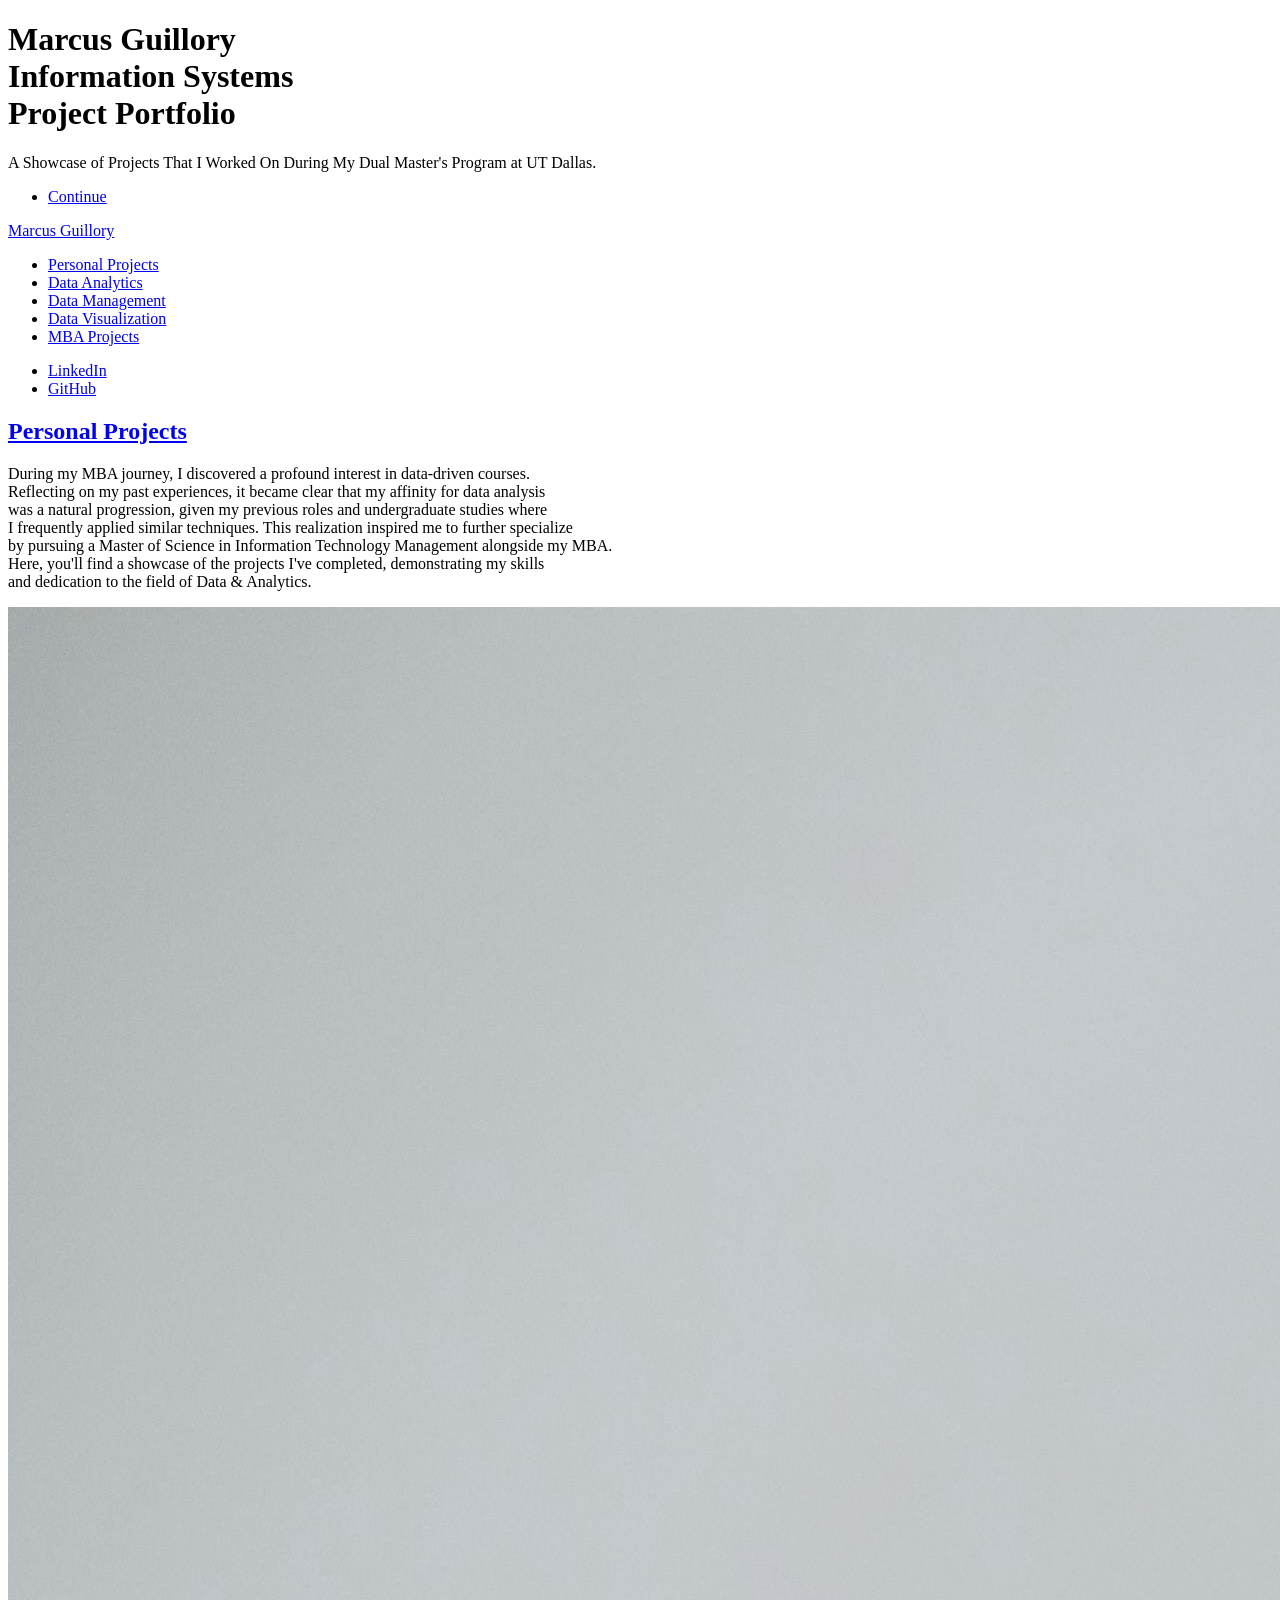
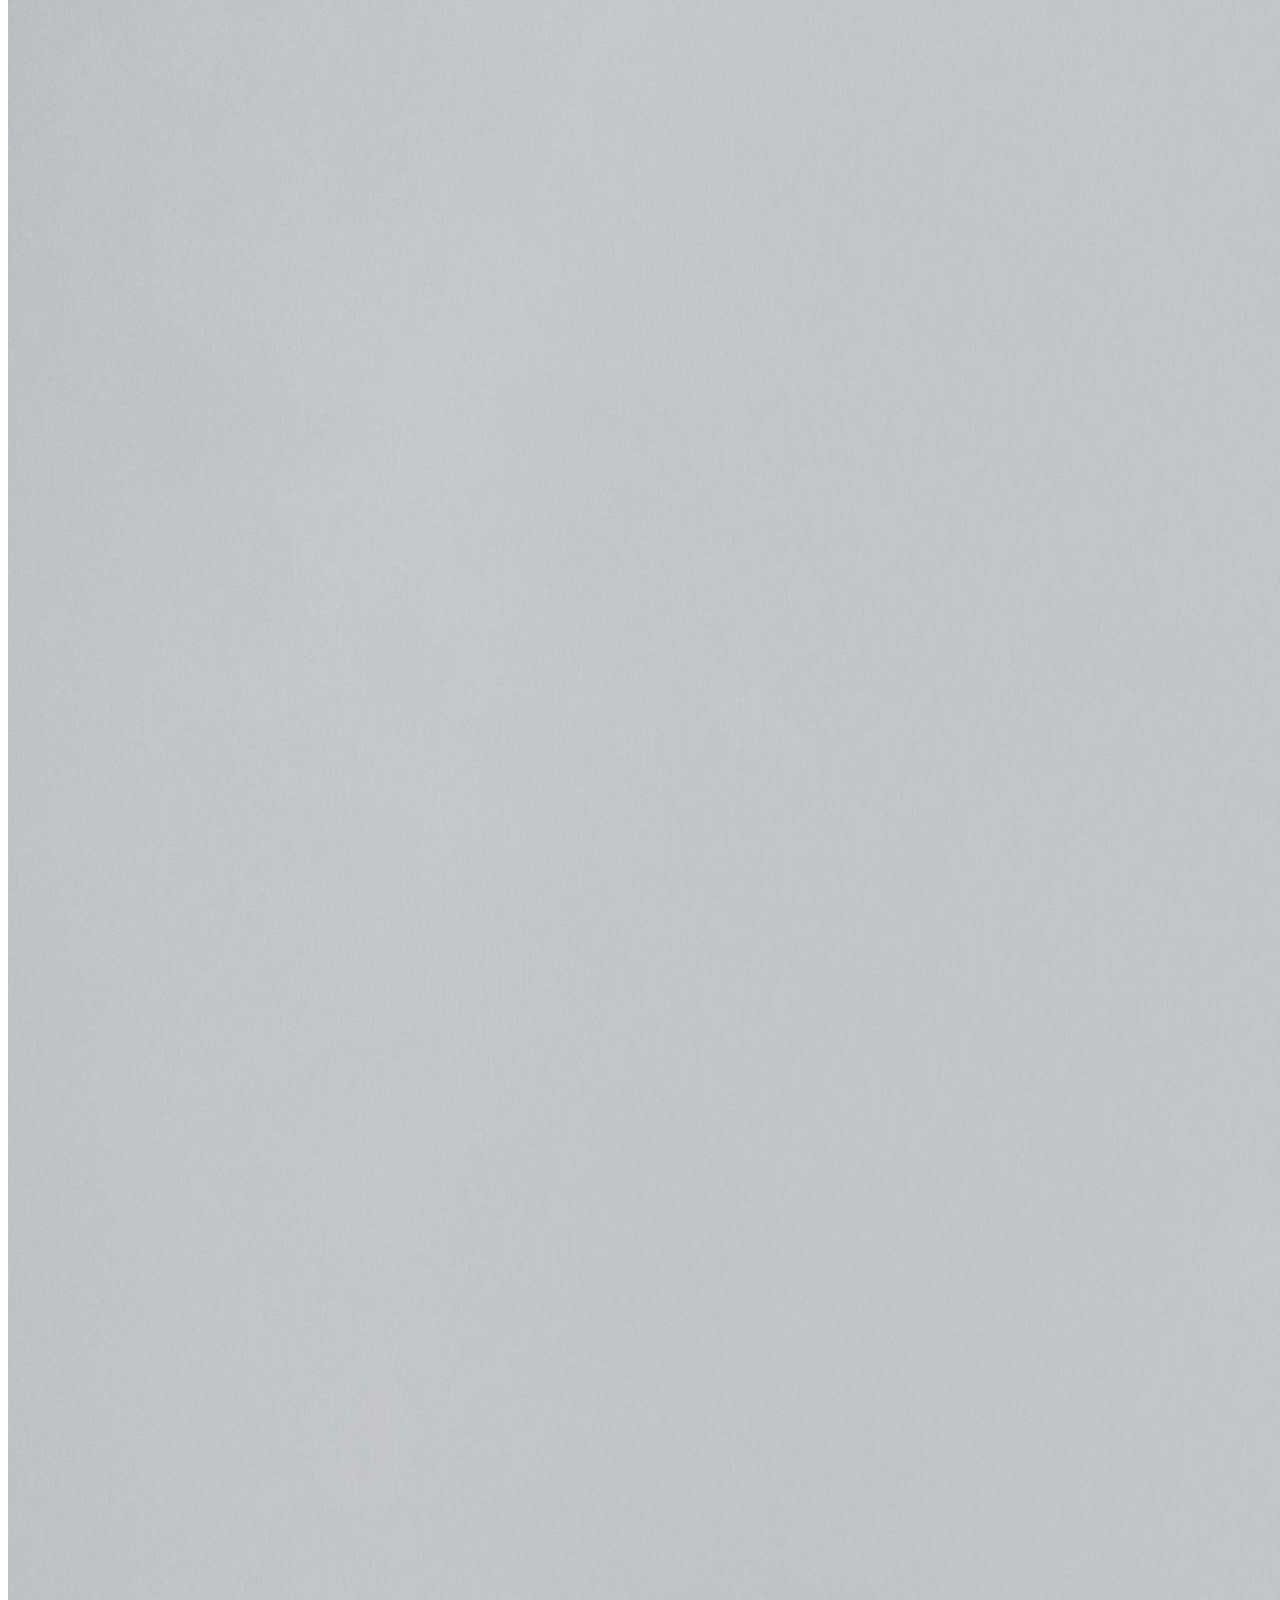
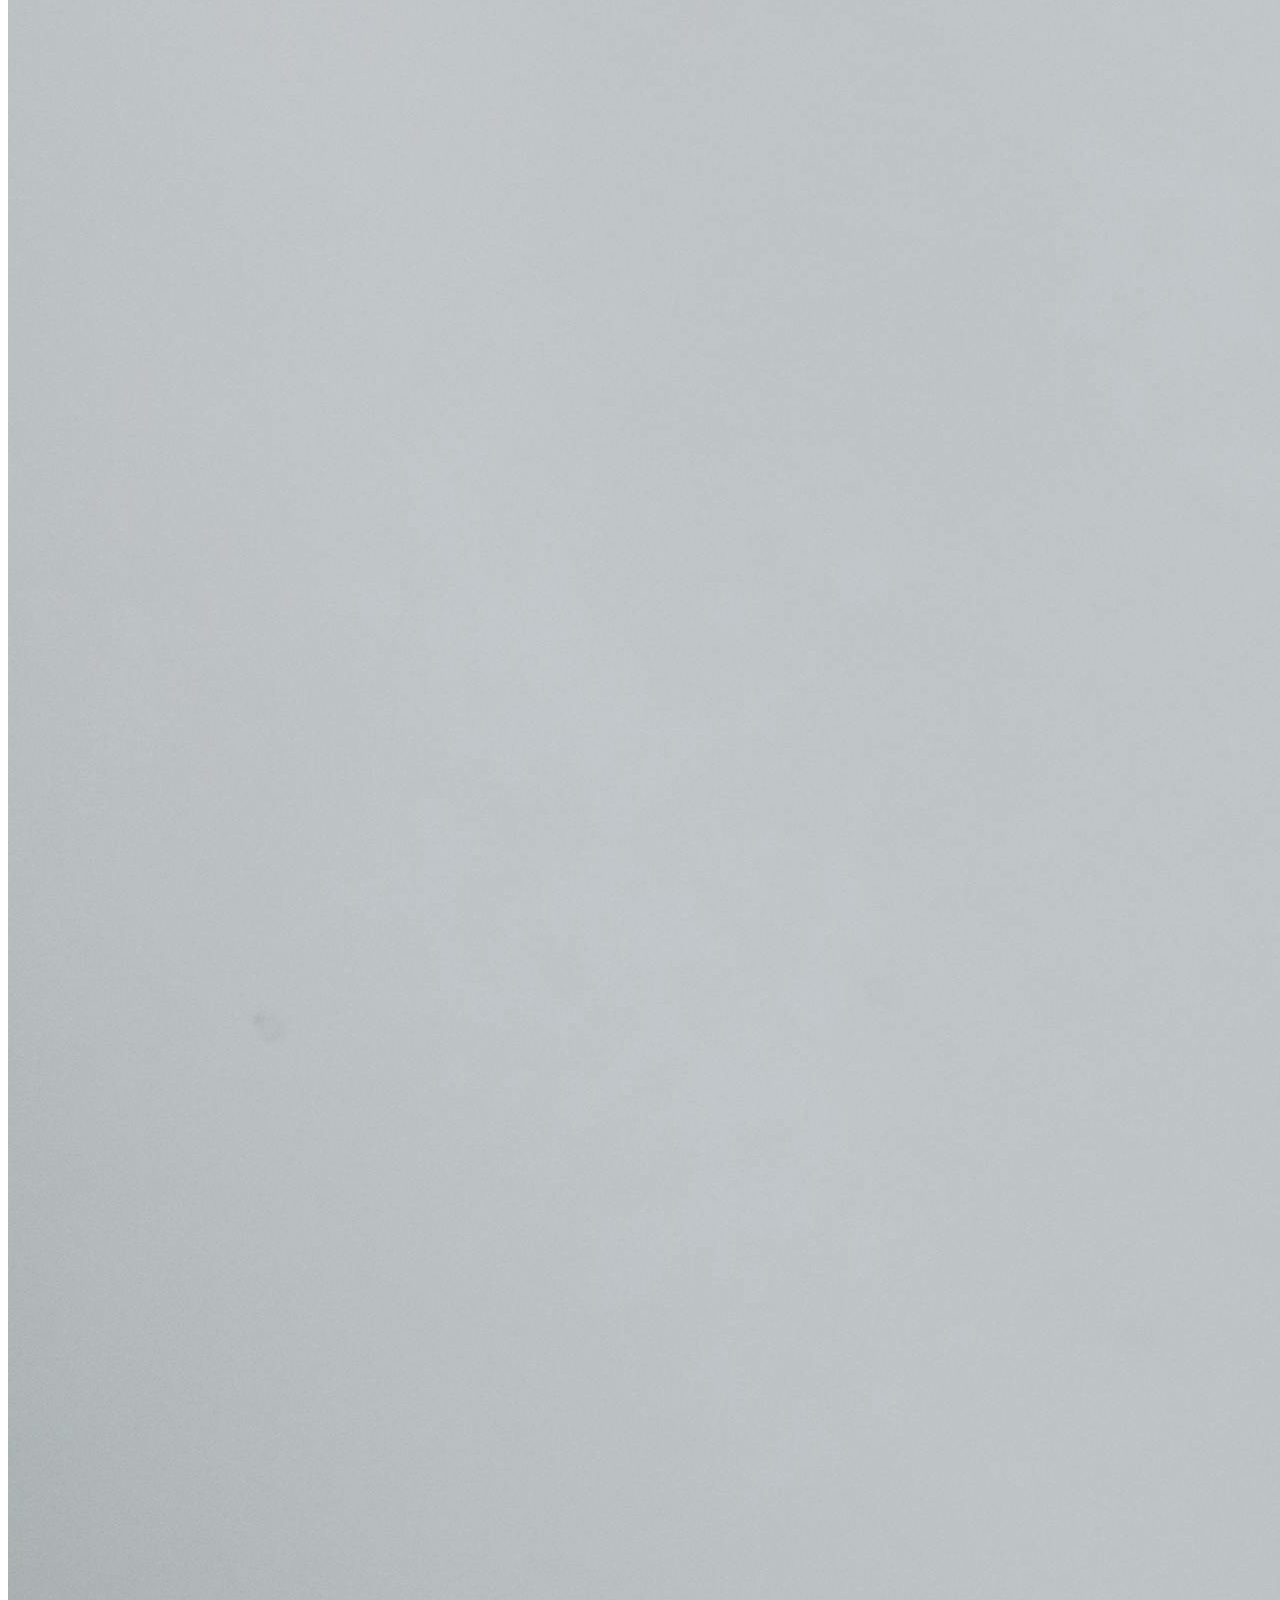
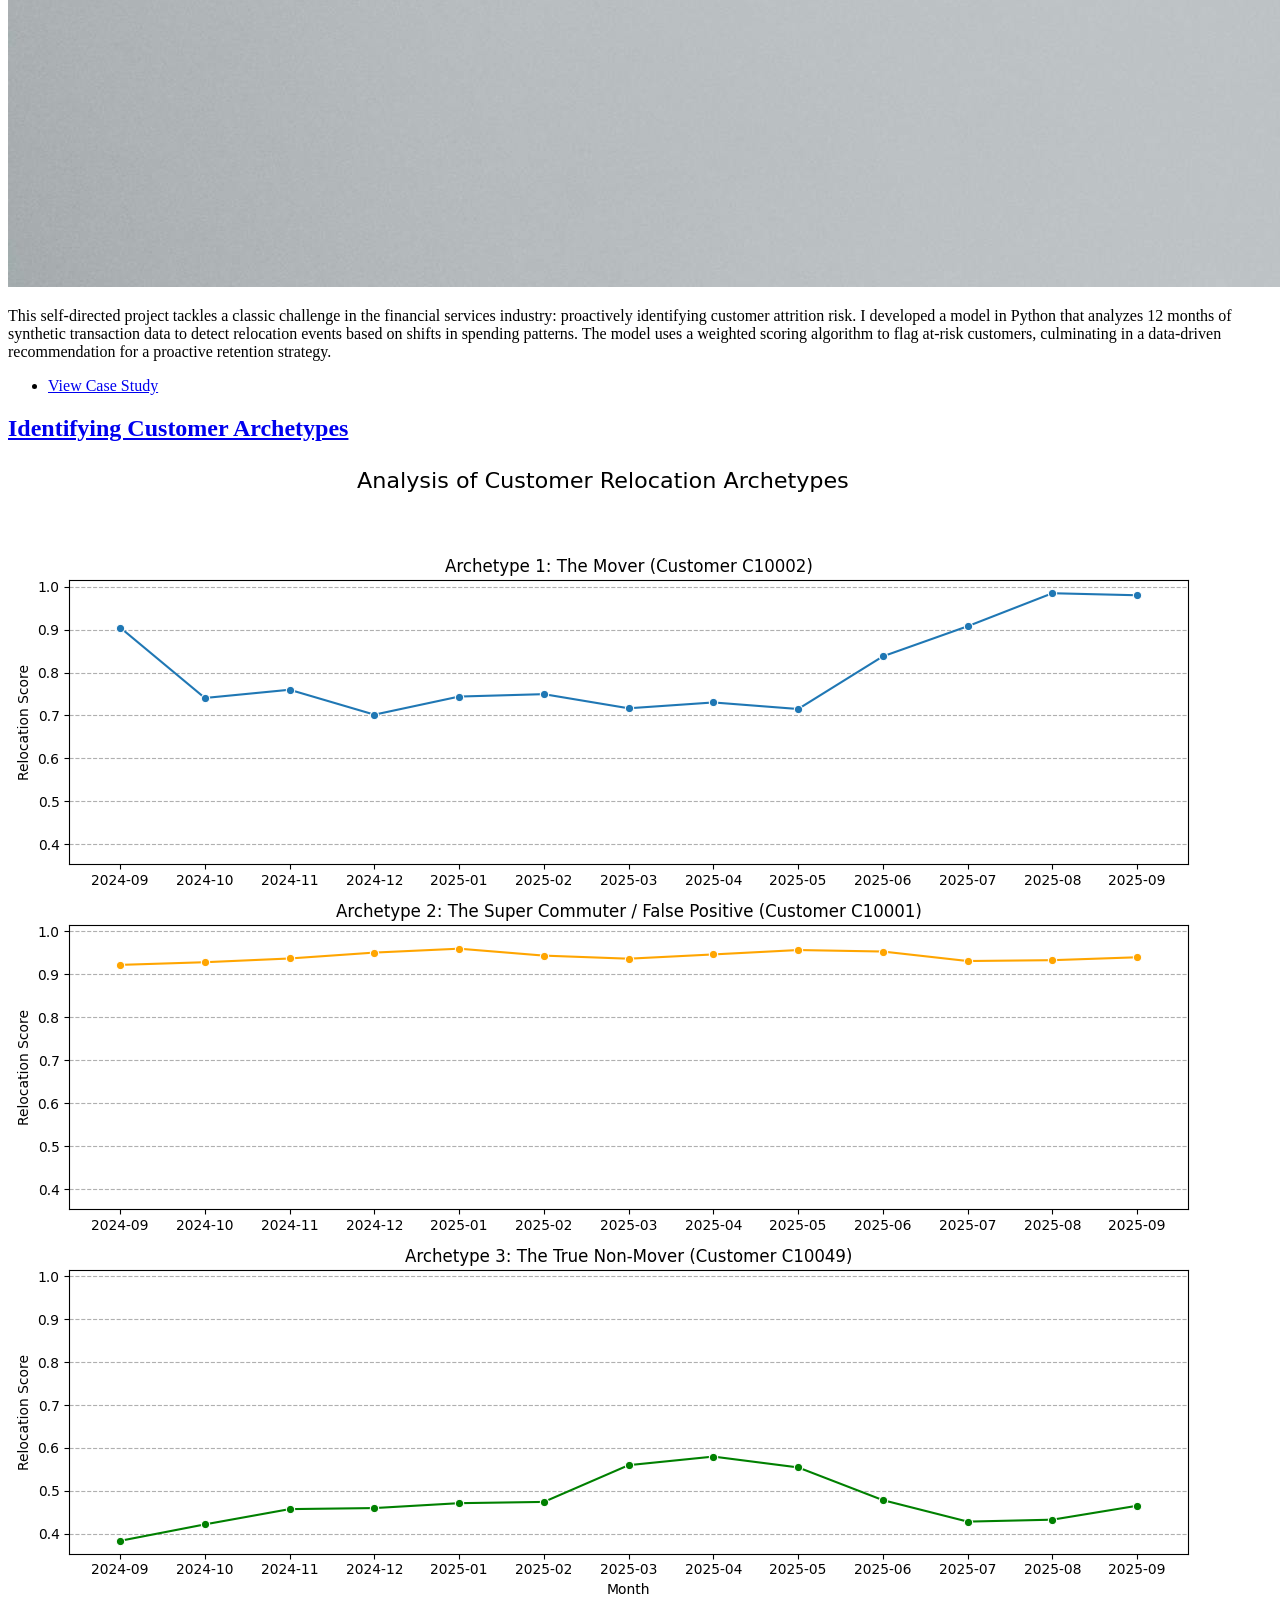
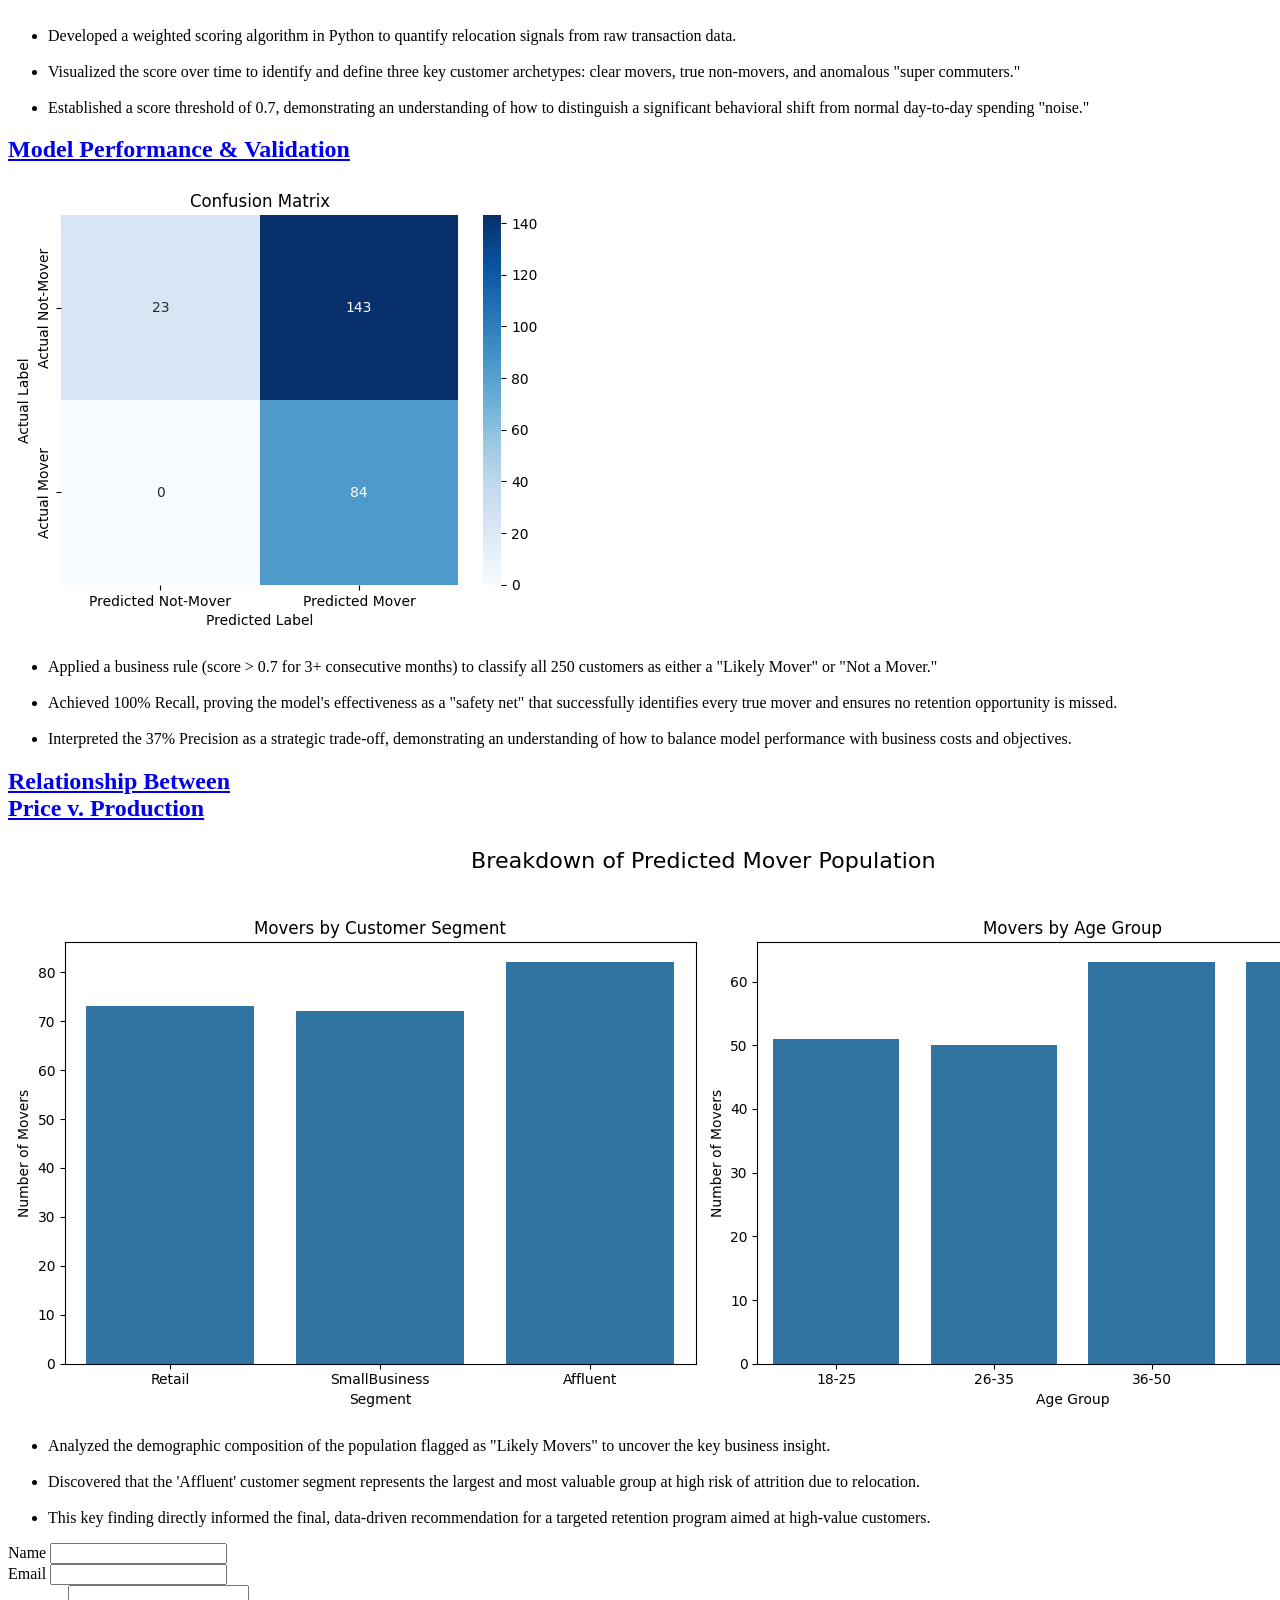
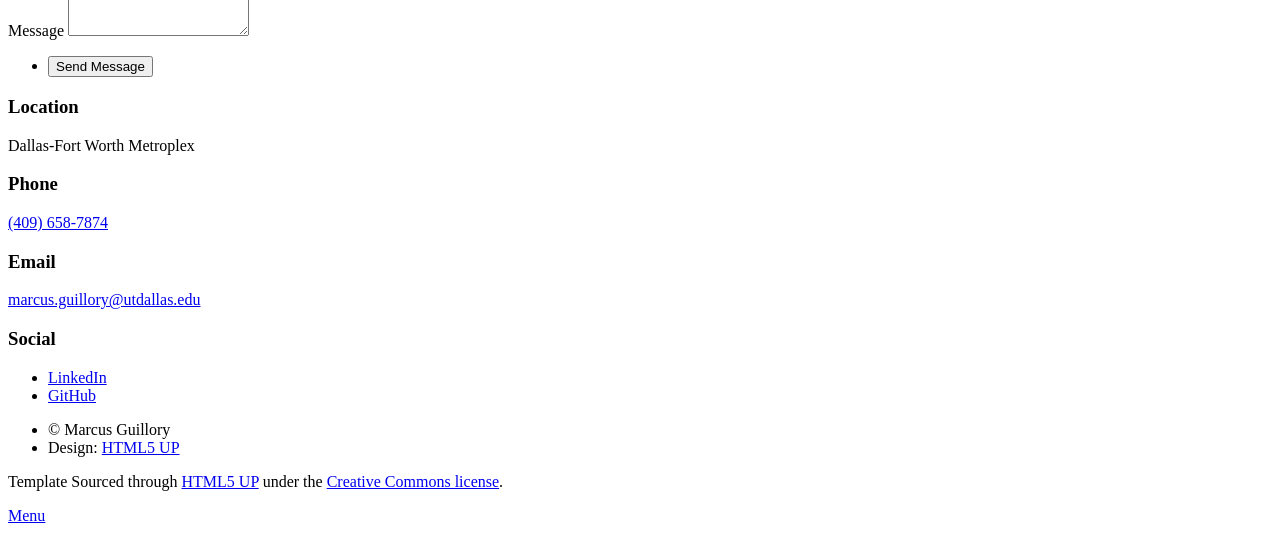
==== index.html @ b2db7e03 "Update index.html" ====
<!DOCTYPE HTML>
<!--
	Massively by HTML5 UP
	html5up.net | @ajlkn
	Free for personal and commercial use under the CCA 3.0 license (html5up.net/license)
-->
<html>
	<head>
		<title>Analytics Portfolio</title>
		<meta charset="utf-8" />
		<meta name="viewport" content="width=device-width, initial-scale=1, user-scalable=no" />
		<link rel="stylesheet" href="assets/css/main.css" />
		<noscript><link rel="stylesheet" href="assets/css/noscript.css" /></noscript>
	</head>
	<body class="is-preload">

		<!-- Wrapper -->
			<div id="wrapper" class="fade-in">

				<!-- Intro -->
					<div id="intro">
						<h1>Marcus Guillory<br />
						Information Systems<br />
						Project Portfolio</h1>
						<p>A Showcase of Projects That I Worked On During My Dual Master's Program at UT Dallas. <br/>
						<ul class="actions">
							<li><a href="#header" class="button icon solid solo fa-arrow-down scrolly">Continue</a></li>
						</ul>
					</div>

				<!-- Header -->
					<header id="header">
						<a href="index.html" class="logo">Marcus Guillory</a>
					</header>

				<!-- Nav -->
					<nav id="nav">
						<ul class="links">
							<li class="active"><a href="index.html">Personal Projects</a></li>
              				<li><a href="DataAnalytics.html">Data Analytics</a></li>
							<li><a href="DataManagement.html">Data Management</a></li>
							<li><a href="DataVisualization.html">Data Visualization</a></li>
							<li><a href="generic.html">MBA Projects</a></li>
							<!-- <li><a href="Resume.html">Resume</a></li> -->
						</ul>
						<ul class="icons">
							<li><a href="https://www.linkedin.com/in/marcusguillory/" class="icon brands fa-linkedin"><span class="label">LinkedIn</span></a></li>
							<li><a href="https://github.com/MarcusGuillory?tab=repositories" class="icon brands fa-github"><span class="label">GitHub</span></a></li>
						</ul>
					</nav>

				<!-- Main -->
					<div id="main">

						<!-- Featured Post -->
							<article class="post featured">
								<header class="major">
									<h2><a href="#">Personal Projects </a></h2>
									<p>During my MBA journey, I discovered a profound interest in data-driven courses. <br />
									Reflecting on my past experiences, it became clear that my affinity for data analysis <br />
									was a natural progression, given my previous roles and undergraduate studies where <br />
									I frequently applied similar techniques. This realization inspired me to further specialize <br />
									by pursuing a Master of Science in Information Technology Management alongside my MBA. <br />
									Here, you'll find a showcase of the projects I've completed, demonstrating my skills <br />
									and dedication to the field of Data & Analytics. </p>
									<!--<p>Proactive Customer Retention: Detecting Relocation & Attrition Risk via Transaction Analysis </p>-->
								</header>
								<a href="https://github.com/MarcusGuillory/PythonApparelProject" class="image main"><img src="images/Transaction.png" alt="" /></a>
								<p>This self-directed project tackles a classic challenge in the financial services industry: proactively identifying customer attrition risk. I developed a model in Python that analyzes 12 months of synthetic transaction data to detect relocation events based on shifts in spending patterns. The model uses a weighted scoring algorithm to flag at-risk customers, culminating in a data-driven recommendation for a proactive retention strategy. </p>
								<ul class="actions special">
									<li><a href="https://github.com/MarcusGuillory/PythonApparelProject" class="button large">View Case Study</a></li>
								</ul>
							</article>

						<!-- Posts -->
							<section class="posts">
								<article>
									<header>
										<h2><a href="#">Identifying Customer Archetypes</a></h2>
									</header>
									<a href="https://github.com/MarcusGuillory/PythonApparelProject" class="image fit"><img src="images/CustomerArchetypes.png" alt="" /></a>
									<ul>
										<li>Developed a weighted scoring algorithm in Python to quantify relocation signals from raw transaction data. </li>
										<br />
										<li>Visualized the score over time to identify and define three key customer archetypes: clear movers, true non-movers, and anomalous "super commuters." </li>
										<br />
										<li>Established a score threshold of 0.7, demonstrating an understanding of how to distinguish a significant behavioral shift from normal day-to-day spending "noise." </li>
									</ul>
									<!--
									<ul class="actions special">
										<li><a href="https://github.com/MarcusGuillory/PythonApparelProject" class="button">View Project</a></li>
									</ul>
									-->
								</article>
								<article>
									<header>
										<h2><a href="#">Model Performance & Validation</a></h2>
									</header>
									<a href="https://github.com/MarcusGuillory/PythonApparelProject" class="image fit"><img src="images/ConfusionMatrix.png" alt="" /></a>
									<ul>
										<li>Applied a business rule (score > 0.7 for 3+ consecutive months) to classify all 250 customers as either a "Likely Mover" or "Not a Mover."</li>
										<br />
										<li>Achieved 100% Recall, proving the model's effectiveness as a "safety net" that successfully identifies every true mover and ensures no retention opportunity is missed.</li>
										<br />
										<li>Interpreted the 37% Precision as a strategic trade-off, demonstrating an understanding of how to balance model performance with business costs and objectives.</li>
									</ul>
									<!--
									<ul class="actions special">
										<li><a href="https://github.com/MarcusGuillory/PythonApparelProject" class="button">View Project</a></li>
									</ul>
									-->
								</article>
								<article>
									<header>
										<h2><a href="#">Relationship Between<br />
										Price v. Production</a></h2>
									</header>
									<a href="https://github.com/MarcusGuillory/PythonApparelProject" class="image fit"><img src="images/SegmentAttrition.png" alt="" /></a>
									<ul>
										<li>Analyzed the demographic composition of the population flagged as "Likely Movers" to uncover the key business insight.</li>
										<br />
										<li>Discovered that the 'Affluent' customer segment represents the largest and most valuable group at high risk of attrition due to relocation.</li>
										<br />
										<li>This key finding directly informed the final, data-driven recommendation for a targeted retention program aimed at high-value customers.</li>
									</ul>
									<!--
									<ul class="actions special">
										<li><a href="https://github.com/MarcusGuillory/PythonApparelProject" class="button">View Project</a></li>
									</ul>
									-->
								</article>
								<!--<article> // Remove "<!--" to uncomment out article section
									<header>
										<h2><a href="#">Correlation Strength<br />
										of Daily Averages</a></h2>
									</header>
									<a href="https://github.com/MarcusGuillory/PythonApparelProject" class="image fit"><img src="images/ScatterPlot.png" alt="" /></a>
									<ul>
										<li>Analyzed Cost vs. Price Correlation: Used a scatter plot to explore potential correlations between average cost and average price per day.</li>
										<br />
										<li>Evaluated Purchasing Trends: Confirmed that item purchase data does not reveal a direct relationship between cost and price.</li>
									</ul>
									<!--
									<ul class="actions special">
										<li><a href="https://github.com/MarcusGuillory/PythonApparelProject" class="button">View Project</a></li>
									</ul>
									-->
								<!-- </article> // Remove "<!--" to uncomment out article section
								<article>
									<header>
										<h2><a href="#">Rating Frequency</a></h2>
									</header>
									<a href="https://github.com/MarcusGuillory/PythonApparelProject" class="image fit"><img src="images/Histogram.png" alt="" /></a>
									<ul>
										<li>Analyzed Rating Distribution: Presented the frequency distribution of 10,000 individual ratings.</li>
										<br />
										<li>Gauged Perceived Quality: Used the histogram to assess the overall customer perception of the apparel company.</li>
										<br />
										<li>Visualized Customer Feedback: Provided insight into how customers rate the company’s products based on aggregated data.</li>
									</ul>
									<!--
									<ul class="actions special">
										<li><a href="https://github.com/MarcusGuillory/PythonApparelProject" class="button">View Project</a></li>
									</ul>
									-->
								<!-- </article> // Remove "<!--" to uncomment out article section
								<article>
									<header>
										<h2><a href="#">Rating by<br />
										Product Type</a></h2>
									</header>
									<a href="https://github.com/MarcusGuillory/PythonApparelProject" class="image fit"><img src="images/BarChart.png" alt="" /></a>
									<ul>
										<li>Visualized Rating Distribution: Displayed the average rating for each of the 9 clothing categories.</li>
										<br />
										<li>Identified Extremes: Determined the product types with the highest and lowest average ratings.</li>
										<br />
										<li>Compared Product Performance: Enabled comparison of average ratings across different product names to assess overall customer satisfaction.</li>
									</ul>
									<!--
									<ul class="actions special">
										<li><a href="https://github.com/MarcusGuillory/PythonApparelProject" class="button">View Project</a></li>
									</ul>
									-->
								<!-- </article> // Remove "<!--" to uncomment out article section
							</section>

						<!-- Footer -->
							<footer></footer>

					</div>

				<!-- Footer -->
					<footer id="footer">
						<section>
							<form method="post" action="#">
								<div class="fields">
									<div class="field">
										<label for="name">Name</label>
										<input type="text" name="name" id="name" />
									</div>
									<div class="field">
										<label for="email">Email</label>
										<input type="text" name="email" id="email" />
									</div>
									<div class="field">
										<label for="message">Message</label>
										<textarea name="message" id="message" rows="3"></textarea>
									</div>
								</div>
								<ul class="actions">
									<li><input type="submit" value="Send Message" /></li>
								</ul>
							</form>
						</section>
						<section class="split contact">
							<section class="alt">
								<h3>Location</h3>
								<p>Dallas-Fort Worth Metroplex</p>
							</section>
							<section>
								<h3>Phone</h3>
								<p><a href="#">(409) 658-7874</a></p>
							</section>
							<section>
								<h3>Email</h3>
								<p><a href="#">marcus.guillory@utdallas.edu</a></p>
							</section>
							<section>
								<h3>Social</h3>
								<ul class="icons alt">
									<li><a href="https://www.linkedin.com/in/marcusguillory/" class="icon brands fa-linkedin"><span class="label">LinkedIn</span></a></li>
									<li><a href="https://github.com/MarcusGuillory?tab=repositories" class="icon brands fa-github"><span class="label">GitHub</span></a></li>
								</ul>
							</section>
						</section>
					</footer>

				<!-- Copyright -->
					<div id="copyright">
						<ul><li>&copy; Marcus Guillory</li><li>Design: <a href="https://html5up.net">HTML5 UP</a></li></ul>
						Template Sourced through <a href="https://html5up.net">HTML5 UP</a> under the <a href="https://html5up.net/license">Creative Commons license</a>.</p>

					</div>

			</div>

		<!-- Scripts -->
			<script src="assets/js/jquery.min.js"></script>
			<script src="assets/js/jquery.scrollex.min.js"></script>
			<script src="assets/js/jquery.scrolly.min.js"></script>
			<script src="assets/js/browser.min.js"></script>
			<script src="assets/js/breakpoints.min.js"></script>
			<script src="assets/js/util.js"></script>
			<script src="assets/js/main.js"></script>

	</body>
</html>
---- assets/css/main.css ----
@import url(fontawesome-all.min.css);
@import url("https://fonts.googleapis.com/css?family=Merriweather:300,700,300italic,700italic|Source+Sans+Pro:900");

/*
	Massively by HTML5 UP
	html5up.net | @ajlkn
	Free for personal and commercial use under the CCA 3.0 license (html5up.net/license)
*/

html, body, div, span, applet, object,
iframe, h1, h2, h3, h4, h5, h6, p, blockquote,
pre, a, abbr, acronym, address, big, cite,
code, del, dfn, em, img, ins, kbd, q, s, samp,
small, strike, strong, sub, sup, tt, var, b,
u, i, center, dl, dt, dd, ol, ul, li, fieldset,
form, label, legend, table, caption, tbody,
tfoot, thead, tr, th, td, article, aside,
canvas, details, embed, figure, figcaption,
footer, header, hgroup, menu, nav, output, ruby,
section, summary, time, mark, audio, video {
	margin: 0;
	padding: 0;
	border: 0;
	font-size: 100%;
	font: inherit;
	vertical-align: baseline;}

article, aside, details, figcaption, figure,
footer, header, hgroup, menu, nav, section {
	display: block;}

body {
	line-height: 1;
}

ol, ul {
	list-style: none;
}

blockquote, q {
	quotes: none;
}

	blockquote:before, blockquote:after, q:before, q:after {
		content: '';
		content: none;
	}

table {
	border-collapse: collapse;
	border-spacing: 0;
}

body {
	-webkit-text-size-adjust: none;
}

mark {
	background-color: transparent;
	color: inherit;
}

input::-moz-focus-inner {
	border: 0;
	padding: 0;
}

input, select, textarea {
	-moz-appearance: none;
	-webkit-appearance: none;
	-ms-appearance: none;
	appearance: none;
}

/* Basic */

	@-ms-viewport {
		width: device-width;
	}

	body {
		-ms-overflow-style: scrollbar;
	}

	@media screen and (max-width: 480px) {

		html, body {
			min-width: 320px;
		}

	}

	html {
		box-sizing: border-box;
	}

	*, *:before, *:after {
		box-sizing: inherit;
	}

	body {
		background-color: #1e252d;
	}

		body.is-preload *, body.is-preload *:before, body.is-preload *:after {
			-moz-animation: none !important;
			-webkit-animation: none !important;
			-ms-animation: none !important;
			animation: none !important;
			-moz-transition: none !important;
			-webkit-transition: none !important;
			-ms-transition: none !important;
			transition: none !important;
		}

/* Type */

	html {
		font-size: 16pt;
	}

		@media screen and (max-width: 1680px) {

			html {
				font-size: 12pt;
			}

		}

		@media screen and (max-width: 1280px) {

			html {
				font-size: 11pt;
			}

		}

		@media screen and (max-width: 360px) {

			html {
				font-size: 10pt;
			}

		}

	body {
		color: #212931;
	}

	body, input, select, textarea {
		font-family: "Merriweather", Georgia, serif;
		font-weight: 300;
		font-size: 1rem;
		line-height: 2.375;
	}

	a {
		-moz-transition: color 0.2s ease-in-out, background-color 0.2s ease-in-out, border-color 0.2s ease-in-out, box-shadow 0.2s ease-in-out;
		-webkit-transition: color 0.2s ease-in-out, background-color 0.2s ease-in-out, border-color 0.2s ease-in-out, box-shadow 0.2s ease-in-out;
		-ms-transition: color 0.2s ease-in-out, background-color 0.2s ease-in-out, border-color 0.2s ease-in-out, box-shadow 0.2s ease-in-out;
		transition: color 0.2s ease-in-out, background-color 0.2s ease-in-out, border-color 0.2s ease-in-out, box-shadow 0.2s ease-in-out;
		border-bottom: dotted 1px;
		text-decoration: none;
	}

		a:hover {
			border-bottom-color: transparent;
		}

	strong, b {
		font-weight: 600;
	}

	em, i {
		font-style: italic;
	}

	p {
		text-align: justify;
		margin: 0 0 2rem 0;
	}

	h1, h2, h3, h4, h5, h6 {
		font-family: "Source Sans Pro", Helvetica, sans-serif;
		font-weight: 900;
		line-height: 1.5;
		letter-spacing: 0.075em;
		text-transform: uppercase;
		margin: 0 0 1rem 0;
	}

		h1 a, h2 a, h3 a, h4 a, h5 a, h6 a {
			border-bottom: 0;
			color: inherit;
			text-decoration: none;
		}

	h1 {
		font-size: 4rem;
		line-height: 1.1;
		margin: 0 0 2rem 0;
	}

	h2 {
		font-size: 1.75rem;
		line-height: 1.3;
		margin: 0 0 1.5rem 0;
	}

	h3 {
		font-size: 1.25rem;
		margin: 0 0 1.5rem 0;
	}

	h4 {
		font-size: 1rem;
	}

	h5 {
		font-size: 0.9rem;
	}

	h6 {
		font-size: 0.8rem;
	}

	sub {
		font-size: 0.8rem;
		position: relative;
		top: 0.5rem;
	}

	sup {
		font-size: 0.8rem;
		position: relative;
		top: -0.5rem;
	}

	blockquote {
		border-left: solid 4px;
		font-style: italic;
		margin: 0 0 2rem 0;
		padding: 0.5rem 0 0.5rem 2rem;
	}

	code {
		border: solid 2px;
		font-family: "Courier New", monospace;
		font-size: 0.9rem;
		margin: 0 0.25rem;
		padding: 0.25rem 0.65rem;
	}

	pre {
		-webkit-overflow-scrolling: touch;
		font-family: "Courier New", monospace;
		font-size: 0.9rem;
		margin: 0 0 2rem 0;
	}

		pre code {
			display: block;
			line-height: 1.75;
			padding: 1rem 1.5rem;
			overflow-x: auto;
		}

	hr {
		border: 0;
		border-bottom: solid 2px;
		margin: 3rem 0;
	}

		hr.major {
			margin: 5rem 0;
		}

	.align-left {
		text-align: left;
	}

	.align-center {
		text-align: center;
	}

	.align-right {
		text-align: right;
	}

	input, select, textarea {
		color: #212931;
	}

	a {
		color: #212931;
		border-bottom-color: rgba(33, 41, 49, 0.5);
	}

		a:hover {
			border-bottom-color: transparent;
			color: #18bfef !important;
		}

	strong, b {
		color: #212931;
	}

	h1, h2, h3, h4, h5, h6 {
		color: #212931;
	}

	blockquote {
		border-left-color: #eeeeee;
	}

	code {
		background: rgba(220, 220, 220, 0.25);
		border-color: #eeeeee;
	}

	hr {
		border-bottom-color: #eeeeee;
	}

/* Row */

	.row {
		display: flex;
		flex-wrap: wrap;
		box-sizing: border-box;
		align-items: stretch;
	}

		.row > * {
			box-sizing: border-box;
		}

		.row.gtr-uniform > * > :last-child {
			margin-bottom: 0;
		}

		.row.aln-left {
			justify-content: flex-start;
		}

		.row.aln-center {
			justify-content: center;
		}

		.row.aln-right {
			justify-content: flex-end;
		}

		.row.aln-top {
			align-items: flex-start;
		}

		.row.aln-middle {
			align-items: center;
		}

		.row.aln-bottom {
			align-items: flex-end;
		}

		.row > .imp {
			order: -1;
		}

		.row > .col-1 {
			width: 8.33333%;
		}

		.row > .off-1 {
			margin-left: 8.33333%;
		}

		.row > .col-2 {
			width: 16.66667%;
		}

		.row > .off-2 {
			margin-left: 16.66667%;
		}

		.row > .col-3 {
			width: 25%;
		}

		.row > .off-3 {
			margin-left: 25%;
		}

		.row > .col-4 {
			width: 33.33333%;
		}

		.row > .off-4 {
			margin-left: 33.33333%;
		}

		.row > .col-5 {
			width: 41.66667%;
		}

		.row > .off-5 {
			margin-left: 41.66667%;
		}

		.row > .col-6 {
			width: 50%;
		}

		.row > .off-6 {
			margin-left: 50%;
		}

		.row > .col-7 {
			width: 58.33333%;
		}

		.row > .off-7 {
			margin-left: 58.33333%;
		}

		.row > .col-8 {
			width: 66.66667%;
		}

		.row > .off-8 {
			margin-left: 66.66667%;
		}

		.row > .col-9 {
			width: 75%;
		}

		.row > .off-9 {
			margin-left: 75%;
		}

		.row > .col-10 {
			width: 83.33333%;
		}

		.row > .off-10 {
			margin-left: 83.33333%;
		}

		.row > .col-11 {
			width: 91.66667%;
		}

		.row > .off-11 {
			margin-left: 91.66667%;
		}

		.row > .col-12 {
			width: 100%;
		}

		.row > .off-12 {
			margin-left: 100%;
		}

		.row.gtr-0 {
			margin-top: 0;
			margin-left: 0rem;
		}

			.row.gtr-0 > * {
				padding: 0 0 0 0rem;
			}

			.row.gtr-0.gtr-uniform {
				margin-top: 0rem;
			}

				.row.gtr-0.gtr-uniform > * {
					padding-top: 0rem;
				}

		.row.gtr-25 {
			margin-top: 0;
			margin-left: -0.375rem;
		}

			.row.gtr-25 > * {
				padding: 0 0 0 0.375rem;
			}

			.row.gtr-25.gtr-uniform {
				margin-top: -0.375rem;
			}

				.row.gtr-25.gtr-uniform > * {
					padding-top: 0.375rem;
				}

		.row.gtr-50 {
			margin-top: 0;
			margin-left: -0.75rem;
		}

			.row.gtr-50 > * {
				padding: 0 0 0 0.75rem;
			}

			.row.gtr-50.gtr-uniform {
				margin-top: -0.75rem;
			}

				.row.gtr-50.gtr-uniform > * {
					padding-top: 0.75rem;
				}

		.row {
			margin-top: 0;
			margin-left: -1.5rem;
		}

			.row > * {
				padding: 0 0 0 1.5rem;
			}

			.row.gtr-uniform {
				margin-top: -1.5rem;
			}

				.row.gtr-uniform > * {
					padding-top: 1.5rem;
				}

		.row.gtr-150 {
			margin-top: 0;
			margin-left: -2.25rem;
		}

			.row.gtr-150 > * {
				padding: 0 0 0 2.25rem;
			}

			.row.gtr-150.gtr-uniform {
				margin-top: -2.25rem;
			}

				.row.gtr-150.gtr-uniform > * {
					padding-top: 2.25rem;
				}

		.row.gtr-200 {
			margin-top: 0;
			margin-left: -3rem;
		}

			.row.gtr-200 > * {
				padding: 0 0 0 3rem;
			}

			.row.gtr-200.gtr-uniform {
				margin-top: -3rem;
			}

				.row.gtr-200.gtr-uniform > * {
					padding-top: 3rem;
				}

		@media screen and (max-width: 1680px) {

			.row {
				display: flex;
				flex-wrap: wrap;
				box-sizing: border-box;
				align-items: stretch;
			}

				.row > * {
					box-sizing: border-box;
				}

				.row.gtr-uniform > * > :last-child {
					margin-bottom: 0;
				}

				.row.aln-left {
					justify-content: flex-start;
				}

				.row.aln-center {
					justify-content: center;
				}

				.row.aln-right {
					justify-content: flex-end;
				}

				.row.aln-top {
					align-items: flex-start;
				}

				.row.aln-middle {
					align-items: center;
				}

				.row.aln-bottom {
					align-items: flex-end;
				}

				.row > .imp-xlarge {
					order: -1;
				}

				.row > .col-1-xlarge {
					width: 8.33333%;
				}

				.row > .off-1-xlarge {
					margin-left: 8.33333%;
				}

				.row > .col-2-xlarge {
					width: 16.66667%;
				}

				.row > .off-2-xlarge {
					margin-left: 16.66667%;
				}

				.row > .col-3-xlarge {
					width: 25%;
				}

				.row > .off-3-xlarge {
					margin-left: 25%;
				}

				.row > .col-4-xlarge {
					width: 33.33333%;
				}

				.row > .off-4-xlarge {
					margin-left: 33.33333%;
				}

				.row > .col-5-xlarge {
					width: 41.66667%;
				}

				.row > .off-5-xlarge {
					margin-left: 41.66667%;
				}

				.row > .col-6-xlarge {
					width: 50%;
				}

				.row > .off-6-xlarge {
					margin-left: 50%;
				}

				.row > .col-7-xlarge {
					width: 58.33333%;
				}

				.row > .off-7-xlarge {
					margin-left: 58.33333%;
				}

				.row > .col-8-xlarge {
					width: 66.66667%;
				}

				.row > .off-8-xlarge {
					margin-left: 66.66667%;
				}

				.row > .col-9-xlarge {
					width: 75%;
				}

				.row > .off-9-xlarge {
					margin-left: 75%;
				}

				.row > .col-10-xlarge {
					width: 83.33333%;
				}

				.row > .off-10-xlarge {
					margin-left: 83.33333%;
				}

				.row > .col-11-xlarge {
					width: 91.66667%;
				}

				.row > .off-11-xlarge {
					margin-left: 91.66667%;
				}

				.row > .col-12-xlarge {
					width: 100%;
				}

				.row > .off-12-xlarge {
					margin-left: 100%;
				}

				.row.gtr-0 {
					margin-top: 0;
					margin-left: 0rem;
				}

					.row.gtr-0 > * {
						padding: 0 0 0 0rem;
					}

					.row.gtr-0.gtr-uniform {
						margin-top: 0rem;
					}

						.row.gtr-0.gtr-uniform > * {
							padding-top: 0rem;
						}

				.row.gtr-25 {
					margin-top: 0;
					margin-left: -0.375rem;
				}

					.row.gtr-25 > * {
						padding: 0 0 0 0.375rem;
					}

					.row.gtr-25.gtr-uniform {
						margin-top: -0.375rem;
					}

						.row.gtr-25.gtr-uniform > * {
							padding-top: 0.375rem;
						}

				.row.gtr-50 {
					margin-top: 0;
					margin-left: -0.75rem;
				}

					.row.gtr-50 > * {
						padding: 0 0 0 0.75rem;
					}

					.row.gtr-50.gtr-uniform {
						margin-top: -0.75rem;
					}

						.row.gtr-50.gtr-uniform > * {
							padding-top: 0.75rem;
						}

				.row {
					margin-top: 0;
					margin-left: -1.5rem;
				}

					.row > * {
						padding: 0 0 0 1.5rem;
					}

					.row.gtr-uniform {
						margin-top: -1.5rem;
					}

						.row.gtr-uniform > * {
							padding-top: 1.5rem;
						}

				.row.gtr-150 {
					margin-top: 0;
					margin-left: -2.25rem;
				}

					.row.gtr-150 > * {
						padding: 0 0 0 2.25rem;
					}

					.row.gtr-150.gtr-uniform {
						margin-top: -2.25rem;
					}

						.row.gtr-150.gtr-uniform > * {
							padding-top: 2.25rem;
						}

				.row.gtr-200 {
					margin-top: 0;
					margin-left: -3rem;
				}

					.row.gtr-200 > * {
						padding: 0 0 0 3rem;
					}

					.row.gtr-200.gtr-uniform {
						margin-top: -3rem;
					}

						.row.gtr-200.gtr-uniform > * {
							padding-top: 3rem;
						}

		}

		@media screen and (max-width: 1280px) {

			.row {
				display: flex;
				flex-wrap: wrap;
				box-sizing: border-box;
				align-items: stretch;
			}

				.row > * {
					box-sizing: border-box;
				}

				.row.gtr-uniform > * > :last-child {
					margin-bottom: 0;
				}

				.row.aln-left {
					justify-content: flex-start;
				}

				.row.aln-center {
					justify-content: center;
				}

				.row.aln-right {
					justify-content: flex-end;
				}

				.row.aln-top {
					align-items: flex-start;
				}

				.row.aln-middle {
					align-items: center;
				}

				.row.aln-bottom {
					align-items: flex-end;
				}

				.row > .imp-large {
					order: -1;
				}

				.row > .col-1-large {
					width: 8.33333%;
				}

				.row > .off-1-large {
					margin-left: 8.33333%;
				}

				.row > .col-2-large {
					width: 16.66667%;
				}

				.row > .off-2-large {
					margin-left: 16.66667%;
				}

				.row > .col-3-large {
					width: 25%;
				}

				.row > .off-3-large {
					margin-left: 25%;
				}

				.row > .col-4-large {
					width: 33.33333%;
				}

				.row > .off-4-large {
					margin-left: 33.33333%;
				}

				.row > .col-5-large {
					width: 41.66667%;
				}

				.row > .off-5-large {
					margin-left: 41.66667%;
				}

				.row > .col-6-large {
					width: 50%;
				}

				.row > .off-6-large {
					margin-left: 50%;
				}

				.row > .col-7-large {
					width: 58.33333%;
				}

				.row > .off-7-large {
					margin-left: 58.33333%;
				}

				.row > .col-8-large {
					width: 66.66667%;
				}

				.row > .off-8-large {
					margin-left: 66.66667%;
				}

				.row > .col-9-large {
					width: 75%;
				}

				.row > .off-9-large {
					margin-left: 75%;
				}

				.row > .col-10-large {
					width: 83.33333%;
				}

				.row > .off-10-large {
					margin-left: 83.33333%;
				}

				.row > .col-11-large {
					width: 91.66667%;
				}

				.row > .off-11-large {
					margin-left: 91.66667%;
				}

				.row > .col-12-large {
					width: 100%;
				}

				.row > .off-12-large {
					margin-left: 100%;
				}

				.row.gtr-0 {
					margin-top: 0;
					margin-left: 0rem;
				}

					.row.gtr-0 > * {
						padding: 0 0 0 0rem;
					}

					.row.gtr-0.gtr-uniform {
						margin-top: 0rem;
					}

						.row.gtr-0.gtr-uniform > * {
							padding-top: 0rem;
						}

				.row.gtr-25 {
					margin-top: 0;
					margin-left: -0.375rem;
				}

					.row.gtr-25 > * {
						padding: 0 0 0 0.375rem;
					}

					.row.gtr-25.gtr-uniform {
						margin-top: -0.375rem;
					}

						.row.gtr-25.gtr-uniform > * {
							padding-top: 0.375rem;
						}

				.row.gtr-50 {
					margin-top: 0;
					margin-left: -0.75rem;
				}

					.row.gtr-50 > * {
						padding: 0 0 0 0.75rem;
					}

					.row.gtr-50.gtr-uniform {
						margin-top: -0.75rem;
					}

						.row.gtr-50.gtr-uniform > * {
							padding-top: 0.75rem;
						}

				.row {
					margin-top: 0;
					margin-left: -1.5rem;
				}

					.row > * {
						padding: 0 0 0 1.5rem;
					}

					.row.gtr-uniform {
						margin-top: -1.5rem;
					}

						.row.gtr-uniform > * {
							padding-top: 1.5rem;
						}

				.row.gtr-150 {
					margin-top: 0;
					margin-left: -2.25rem;
				}

					.row.gtr-150 > * {
						padding: 0 0 0 2.25rem;
					}

					.row.gtr-150.gtr-uniform {
						margin-top: -2.25rem;
					}

						.row.gtr-150.gtr-uniform > * {
							padding-top: 2.25rem;
						}

				.row.gtr-200 {
					margin-top: 0;
					margin-left: -3rem;
				}

					.row.gtr-200 > * {
						padding: 0 0 0 3rem;
					}

					.row.gtr-200.gtr-uniform {
						margin-top: -3rem;
					}

						.row.gtr-200.gtr-uniform > * {
							padding-top: 3rem;
						}

		}

		@media screen and (max-width: 980px) {

			.row {
				display: flex;
				flex-wrap: wrap;
				box-sizing: border-box;
				align-items: stretch;
			}

				.row > * {
					box-sizing: border-box;
				}

				.row.gtr-uniform > * > :last-child {
					margin-bottom: 0;
				}

				.row.aln-left {
					justify-content: flex-start;
				}

				.row.aln-center {
					justify-content: center;
				}

				.row.aln-right {
					justify-content: flex-end;
				}

				.row.aln-top {
					align-items: flex-start;
				}

				.row.aln-middle {
					align-items: center;
				}

				.row.aln-bottom {
					align-items: flex-end;
				}

				.row > .imp-medium {
					order: -1;
				}

				.row > .col-1-medium {
					width: 8.33333%;
				}

				.row > .off-1-medium {
					margin-left: 8.33333%;
				}

				.row > .col-2-medium {
					width: 16.66667%;
				}

				.row > .off-2-medium {
					margin-left: 16.66667%;
				}

				.row > .col-3-medium {
					width: 25%;
				}

				.row > .off-3-medium {
					margin-left: 25%;
				}

				.row > .col-4-medium {
					width: 33.33333%;
				}

				.row > .off-4-medium {
					margin-left: 33.33333%;
				}

				.row > .col-5-medium {
					width: 41.66667%;
				}

				.row > .off-5-medium {
					margin-left: 41.66667%;
				}

				.row > .col-6-medium {
					width: 50%;
				}

				.row > .off-6-medium {
					margin-left: 50%;
				}

				.row > .col-7-medium {
					width: 58.33333%;
				}

				.row > .off-7-medium {
					margin-left: 58.33333%;
				}

				.row > .col-8-medium {
					width: 66.66667%;
				}

				.row > .off-8-medium {
					margin-left: 66.66667%;
				}

				.row > .col-9-medium {
					width: 75%;
				}

				.row > .off-9-medium {
					margin-left: 75%;
				}

				.row > .col-10-medium {
					width: 83.33333%;
				}

				.row > .off-10-medium {
					margin-left: 83.33333%;
				}

				.row > .col-11-medium {
					width: 91.66667%;
				}

				.row > .off-11-medium {
					margin-left: 91.66667%;
				}

				.row > .col-12-medium {
					width: 100%;
				}

				.row > .off-12-medium {
					margin-left: 100%;
				}

				.row.gtr-0 {
					margin-top: 0;
					margin-left: 0rem;
				}

					.row.gtr-0 > * {
						padding: 0 0 0 0rem;
					}

					.row.gtr-0.gtr-uniform {
						margin-top: 0rem;
					}

						.row.gtr-0.gtr-uniform > * {
							padding-top: 0rem;
						}

				.row.gtr-25 {
					margin-top: 0;
					margin-left: -0.375rem;
				}

					.row.gtr-25 > * {
						padding: 0 0 0 0.375rem;
					}

					.row.gtr-25.gtr-uniform {
						margin-top: -0.375rem;
					}

						.row.gtr-25.gtr-uniform > * {
							padding-top: 0.375rem;
						}

				.row.gtr-50 {
					margin-top: 0;
					margin-left: -0.75rem;
				}

					.row.gtr-50 > * {
						padding: 0 0 0 0.75rem;
					}

					.row.gtr-50.gtr-uniform {
						margin-top: -0.75rem;
					}

						.row.gtr-50.gtr-uniform > * {
							padding-top: 0.75rem;
						}

				.row {
					margin-top: 0;
					margin-left: -1.5rem;
				}

					.row > * {
						padding: 0 0 0 1.5rem;
					}

					.row.gtr-uniform {
						margin-top: -1.5rem;
					}

						.row.gtr-uniform > * {
							padding-top: 1.5rem;
						}

				.row.gtr-150 {
					margin-top: 0;
					margin-left: -2.25rem;
				}

					.row.gtr-150 > * {
						padding: 0 0 0 2.25rem;
					}

					.row.gtr-150.gtr-uniform {
						margin-top: -2.25rem;
					}

						.row.gtr-150.gtr-uniform > * {
							padding-top: 2.25rem;
						}

				.row.gtr-200 {
					margin-top: 0;
					margin-left: -3rem;
				}

					.row.gtr-200 > * {
						padding: 0 0 0 3rem;
					}

					.row.gtr-200.gtr-uniform {
						margin-top: -3rem;
					}

						.row.gtr-200.gtr-uniform > * {
							padding-top: 3rem;
						}

		}

		@media screen and (max-width: 736px) {

			.row {
				display: flex;
				flex-wrap: wrap;
				box-sizing: border-box;
				align-items: stretch;
			}

				.row > * {
					box-sizing: border-box;
				}

				.row.gtr-uniform > * > :last-child {
					margin-bottom: 0;
				}

				.row.aln-left {
					justify-content: flex-start;
				}

				.row.aln-center {
					justify-content: center;
				}

				.row.aln-right {
					justify-content: flex-end;
				}

				.row.aln-top {
					align-items: flex-start;
				}

				.row.aln-middle {
					align-items: center;
				}

				.row.aln-bottom {
					align-items: flex-end;
				}

				.row > .imp-small {
					order: -1;
				}

				.row > .col-1-small {
					width: 8.33333%;
				}

				.row > .off-1-small {
					margin-left: 8.33333%;
				}

				.row > .col-2-small {
					width: 16.66667%;
				}

				.row > .off-2-small {
					margin-left: 16.66667%;
				}

				.row > .col-3-small {
					width: 25%;
				}

				.row > .off-3-small {
					margin-left: 25%;
				}

				.row > .col-4-small {
					width: 33.33333%;
				}

				.row > .off-4-small {
					margin-left: 33.33333%;
				}

				.row > .col-5-small {
					width: 41.66667%;
				}

				.row > .off-5-small {
					margin-left: 41.66667%;
				}

				.row > .col-6-small {
					width: 50%;
				}

				.row > .off-6-small {
					margin-left: 50%;
				}

				.row > .col-7-small {
					width: 58.33333%;
				}

				.row > .off-7-small {
					margin-left: 58.33333%;
				}

				.row > .col-8-small {
					width: 66.66667%;
				}

				.row > .off-8-small {
					margin-left: 66.66667%;
				}

				.row > .col-9-small {
					width: 75%;
				}

				.row > .off-9-small {
					margin-left: 75%;
				}

				.row > .col-10-small {
					width: 83.33333%;
				}

				.row > .off-10-small {
					margin-left: 83.33333%;
				}

				.row > .col-11-small {
					width: 91.66667%;
				}

				.row > .off-11-small {
					margin-left: 91.66667%;
				}

				.row > .col-12-small {
					width: 100%;
				}

				.row > .off-12-small {
					margin-left: 100%;
				}

				.row.gtr-0 {
					margin-top: 0;
					margin-left: 0rem;
				}

					.row.gtr-0 > * {
						padding: 0 0 0 0rem;
					}

					.row.gtr-0.gtr-uniform {
						margin-top: 0rem;
					}

						.row.gtr-0.gtr-uniform > * {
							padding-top: 0rem;
						}

				.row.gtr-25 {
					margin-top: 0;
					margin-left: -0.375rem;
				}

					.row.gtr-25 > * {
						padding: 0 0 0 0.375rem;
					}

					.row.gtr-25.gtr-uniform {
						margin-top: -0.375rem;
					}

						.row.gtr-25.gtr-uniform > * {
							padding-top: 0.375rem;
						}

				.row.gtr-50 {
					margin-top: 0;
					margin-left: -0.75rem;
				}

					.row.gtr-50 > * {
						padding: 0 0 0 0.75rem;
					}

					.row.gtr-50.gtr-uniform {
						margin-top: -0.75rem;
					}

						.row.gtr-50.gtr-uniform > * {
							padding-top: 0.75rem;
						}

				.row {
					margin-top: 0;
					margin-left: -1.5rem;
				}

					.row > * {
						padding: 0 0 0 1.5rem;
					}

					.row.gtr-uniform {
						margin-top: -1.5rem;
					}

						.row.gtr-uniform > * {
							padding-top: 1.5rem;
						}

				.row.gtr-150 {
					margin-top: 0;
					margin-left: -2.25rem;
				}

					.row.gtr-150 > * {
						padding: 0 0 0 2.25rem;
					}

					.row.gtr-150.gtr-uniform {
						margin-top: -2.25rem;
					}

						.row.gtr-150.gtr-uniform > * {
							padding-top: 2.25rem;
						}

				.row.gtr-200 {
					margin-top: 0;
					margin-left: -3rem;
				}

					.row.gtr-200 > * {
						padding: 0 0 0 3rem;
					}

					.row.gtr-200.gtr-uniform {
						margin-top: -3rem;
					}

						.row.gtr-200.gtr-uniform > * {
							padding-top: 3rem;
						}

		}

		@media screen and (max-width: 480px) {

			.row {
				display: flex;
				flex-wrap: wrap;
				box-sizing: border-box;
				align-items: stretch;
			}

				.row > * {
					box-sizing: border-box;
				}

				.row.gtr-uniform > * > :last-child {
					margin-bottom: 0;
				}

				.row.aln-left {
					justify-content: flex-start;
				}

				.row.aln-center {
					justify-content: center;
				}

				.row.aln-right {
					justify-content: flex-end;
				}

				.row.aln-top {
					align-items: flex-start;
				}

				.row.aln-middle {
					align-items: center;
				}

				.row.aln-bottom {
					align-items: flex-end;
				}

				.row > .imp-xsmall {
					order: -1;
				}

				.row > .col-1-xsmall {
					width: 8.33333%;
				}

				.row > .off-1-xsmall {
					margin-left: 8.33333%;
				}

				.row > .col-2-xsmall {
					width: 16.66667%;
				}

				.row > .off-2-xsmall {
					margin-left: 16.66667%;
				}

				.row > .col-3-xsmall {
					width: 25%;
				}

				.row > .off-3-xsmall {
					margin-left: 25%;
				}

				.row > .col-4-xsmall {
					width: 33.33333%;
				}

				.row > .off-4-xsmall {
					margin-left: 33.33333%;
				}

				.row > .col-5-xsmall {
					width: 41.66667%;
				}

				.row > .off-5-xsmall {
					margin-left: 41.66667%;
				}

				.row > .col-6-xsmall {
					width: 50%;
				}

				.row > .off-6-xsmall {
					margin-left: 50%;
				}

				.row > .col-7-xsmall {
					width: 58.33333%;
				}

				.row > .off-7-xsmall {
					margin-left: 58.33333%;
				}

				.row > .col-8-xsmall {
					width: 66.66667%;
				}

				.row > .off-8-xsmall {
					margin-left: 66.66667%;
				}

				.row > .col-9-xsmall {
					width: 75%;
				}

				.row > .off-9-xsmall {
					margin-left: 75%;
				}

				.row > .col-10-xsmall {
					width: 83.33333%;
				}

				.row > .off-10-xsmall {
					margin-left: 83.33333%;
				}

				.row > .col-11-xsmall {
					width: 91.66667%;
				}

				.row > .off-11-xsmall {
					margin-left: 91.66667%;
				}

				.row > .col-12-xsmall {
					width: 100%;
				}

				.row > .off-12-xsmall {
					margin-left: 100%;
				}

				.row.gtr-0 {
					margin-top: 0;
					margin-left: 0rem;
				}

					.row.gtr-0 > * {
						padding: 0 0 0 0rem;
					}

					.row.gtr-0.gtr-uniform {
						margin-top: 0rem;
					}

						.row.gtr-0.gtr-uniform > * {
							padding-top: 0rem;
						}

				.row.gtr-25 {
					margin-top: 0;
					margin-left: -0.375rem;
				}

					.row.gtr-25 > * {
						padding: 0 0 0 0.375rem;
					}

					.row.gtr-25.gtr-uniform {
						margin-top: -0.375rem;
					}

						.row.gtr-25.gtr-uniform > * {
							padding-top: 0.375rem;
						}

				.row.gtr-50 {
					margin-top: 0;
					margin-left: -0.75rem;
				}

					.row.gtr-50 > * {
						padding: 0 0 0 0.75rem;
					}

					.row.gtr-50.gtr-uniform {
						margin-top: -0.75rem;
					}

						.row.gtr-50.gtr-uniform > * {
							padding-top: 0.75rem;
						}

				.row {
					margin-top: 0;
					margin-left: -1.5rem;
				}

					.row > * {
						padding: 0 0 0 1.5rem;
					}

					.row.gtr-uniform {
						margin-top: -1.5rem;
					}

						.row.gtr-uniform > * {
							padding-top: 1.5rem;
						}

				.row.gtr-150 {
					margin-top: 0;
					margin-left: -2.25rem;
				}

					.row.gtr-150 > * {
						padding: 0 0 0 2.25rem;
					}

					.row.gtr-150.gtr-uniform {
						margin-top: -2.25rem;
					}

						.row.gtr-150.gtr-uniform > * {
							padding-top: 2.25rem;
						}

				.row.gtr-200 {
					margin-top: 0;
					margin-left: -3rem;
				}

					.row.gtr-200 > * {
						padding: 0 0 0 3rem;
					}

					.row.gtr-200.gtr-uniform {
						margin-top: -3rem;
					}

						.row.gtr-200.gtr-uniform > * {
							padding-top: 3rem;
						}

		}

		@media screen and (max-width: 360px) {

			.row {
				display: flex;
				flex-wrap: wrap;
				box-sizing: border-box;
				align-items: stretch;
			}

				.row > * {
					box-sizing: border-box;
				}

				.row.gtr-uniform > * > :last-child {
					margin-bottom: 0;
				}

				.row.aln-left {
					justify-content: flex-start;
				}

				.row.aln-center {
					justify-content: center;
				}

				.row.aln-right {
					justify-content: flex-end;
				}

				.row.aln-top {
					align-items: flex-start;
				}

				.row.aln-middle {
					align-items: center;
				}

				.row.aln-bottom {
					align-items: flex-end;
				}

				.row > .imp-xxsmall {
					order: -1;
				}

				.row > .col-1-xxsmall {
					width: 8.33333%;
				}

				.row > .off-1-xxsmall {
					margin-left: 8.33333%;
				}

				.row > .col-2-xxsmall {
					width: 16.66667%;
				}

				.row > .off-2-xxsmall {
					margin-left: 16.66667%;
				}

				.row > .col-3-xxsmall {
					width: 25%;
				}

				.row > .off-3-xxsmall {
					margin-left: 25%;
				}

				.row > .col-4-xxsmall {
					width: 33.33333%;
				}

				.row > .off-4-xxsmall {
					margin-left: 33.33333%;
				}

				.row > .col-5-xxsmall {
					width: 41.66667%;
				}

				.row > .off-5-xxsmall {
					margin-left: 41.66667%;
				}

				.row > .col-6-xxsmall {
					width: 50%;
				}

				.row > .off-6-xxsmall {
					margin-left: 50%;
				}

				.row > .col-7-xxsmall {
					width: 58.33333%;
				}

				.row > .off-7-xxsmall {
					margin-left: 58.33333%;
				}

				.row > .col-8-xxsmall {
					width: 66.66667%;
				}

				.row > .off-8-xxsmall {
					margin-left: 66.66667%;
				}

				.row > .col-9-xxsmall {
					width: 75%;
				}

				.row > .off-9-xxsmall {
					margin-left: 75%;
				}

				.row > .col-10-xxsmall {
					width: 83.33333%;
				}

				.row > .off-10-xxsmall {
					margin-left: 83.33333%;
				}

				.row > .col-11-xxsmall {
					width: 91.66667%;
				}

				.row > .off-11-xxsmall {
					margin-left: 91.66667%;
				}

				.row > .col-12-xxsmall {
					width: 100%;
				}

				.row > .off-12-xxsmall {
					margin-left: 100%;
				}

				.row.gtr-0 {
					margin-top: 0;
					margin-left: 0rem;
				}

					.row.gtr-0 > * {
						padding: 0 0 0 0rem;
					}

					.row.gtr-0.gtr-uniform {
						margin-top: 0rem;
					}

						.row.gtr-0.gtr-uniform > * {
							padding-top: 0rem;
						}

				.row.gtr-25 {
					margin-top: 0;
					margin-left: -0.375rem;
				}

					.row.gtr-25 > * {
						padding: 0 0 0 0.375rem;
					}

					.row.gtr-25.gtr-uniform {
						margin-top: -0.375rem;
					}

						.row.gtr-25.gtr-uniform > * {
							padding-top: 0.375rem;
						}

				.row.gtr-50 {
					margin-top: 0;
					margin-left: -0.75rem;
				}

					.row.gtr-50 > * {
						padding: 0 0 0 0.75rem;
					}

					.row.gtr-50.gtr-uniform {
						margin-top: -0.75rem;
					}

						.row.gtr-50.gtr-uniform > * {
							padding-top: 0.75rem;
						}

				.row {
					margin-top: 0;
					margin-left: -1.5rem;
				}

					.row > * {
						padding: 0 0 0 1.5rem;
					}

					.row.gtr-uniform {
						margin-top: -1.5rem;
					}

						.row.gtr-uniform > * {
							padding-top: 1.5rem;
						}

				.row.gtr-150 {
					margin-top: 0;
					margin-left: -2.25rem;
				}

					.row.gtr-150 > * {
						padding: 0 0 0 2.25rem;
					}

					.row.gtr-150.gtr-uniform {
						margin-top: -2.25rem;
					}

						.row.gtr-150.gtr-uniform > * {
							padding-top: 2.25rem;
						}

				.row.gtr-200 {
					margin-top: 0;
					margin-left: -3rem;
				}

					.row.gtr-200 > * {
						padding: 0 0 0 3rem;
					}

					.row.gtr-200.gtr-uniform {
						margin-top: -3rem;
					}

						.row.gtr-200.gtr-uniform > * {
							padding-top: 3rem;
						}

		}

/* Box */

	.box {
		border: solid 2px;
		margin-bottom: 2rem;
		padding: 1.5rem;
	}

		.box > :last-child,
		.box > :last-child > :last-child,
		.box > :last-child > :last-child > :last-child {
			margin-bottom: 0;
		}

		.box.alt {
			border: 0;
			border-radius: 0;
			padding: 0;
		}

	.box {
		border-color: #eeeeee;
	}

/* Button */

	input[type="submit"],
	input[type="reset"],
	input[type="button"],
	button,
	.button {
		-moz-appearance: none;
		-webkit-appearance: none;
		-ms-appearance: none;
		appearance: none;
		-moz-transition: background-color 0.2s ease-in-out, box-shadow 0.2s ease-in-out, color 0.2s ease-in-out;
		-webkit-transition: background-color 0.2s ease-in-out, box-shadow 0.2s ease-in-out, color 0.2s ease-in-out;
		-ms-transition: background-color 0.2s ease-in-out, box-shadow 0.2s ease-in-out, color 0.2s ease-in-out;
		transition: background-color 0.2s ease-in-out, box-shadow 0.2s ease-in-out, color 0.2s ease-in-out;
		border: 0;
		border-radius: 0;
		cursor: pointer;
		display: inline-block;
		font-family: "Source Sans Pro", Helvetica, sans-serif;
		font-size: 0.8rem;
		font-weight: 900;
		letter-spacing: 0.075em;
		height: 3rem;
		line-height: 3rem;
		padding: 0 2rem;
		text-align: center;
		text-decoration: none;
		text-transform: uppercase;
		white-space: nowrap;
	}

		input[type="submit"].icon:before,
		input[type="reset"].icon:before,
		input[type="button"].icon:before,
		button.icon:before,
		.button.icon:before {
			margin-right: 0.5rem;
		}

		input[type="submit"].icon.solo,
		input[type="reset"].icon.solo,
		input[type="button"].icon.solo,
		button.icon.solo,
		.button.icon.solo {
			position: relative;
			width: 4rem;
			height: 4rem;
			line-height: 4rem;
			border-radius: 4rem;
			text-indent: 4rem;
			overflow: hidden;
			padding: 0;
			white-space: nowrap;
		}

			input[type="submit"].icon.solo:before,
			input[type="reset"].icon.solo:before,
			input[type="button"].icon.solo:before,
			button.icon.solo:before,
			.button.icon.solo:before {
				position: absolute;
				display: block;
				top: 0;
				left: 0;
				width: inherit;
				height: inherit;
				line-height: inherit;
				font-size: 1.25rem;
				margin-right: 0;
				text-align: center;
				text-indent: 0;
			}

		input[type="submit"].fit,
		input[type="reset"].fit,
		input[type="button"].fit,
		button.fit,
		.button.fit {
			width: 100%;
		}

		input[type="submit"].small,
		input[type="reset"].small,
		input[type="button"].small,
		button.small,
		.button.small {
			font-size: 0.7rem;
			height: 2.5rem;
			line-height: 2.5rem;
			padding: 0 1.5rem;
		}

		input[type="submit"].large,
		input[type="reset"].large,
		input[type="button"].large,
		button.large,
		.button.large {
			font-size: 0.9rem;
			height: 3.5rem;
			line-height: 3.5rem;
			padding: 0 2.75rem;
		}

		@media screen and (max-width: 980px) {

			input[type="submit"],
			input[type="reset"],
			input[type="button"],
			button,
			.button {
				font-size: 0.9rem;
				height: 3.25rem;
				line-height: 3.25rem;
			}

				input[type="submit"].large,
				input[type="reset"].large,
				input[type="button"].large,
				button.large,
				.button.large {
					font-size: 1rem;
					height: 3.75rem;
					line-height: 3.75rem;
				}

		}

		input[type="submit"].disabled, input[type="submit"]:disabled,
		input[type="reset"].disabled,
		input[type="reset"]:disabled,
		input[type="button"].disabled,
		input[type="button"]:disabled,
		button.disabled,
		button:disabled,
		.button.disabled,
		.button:disabled {
			pointer-events: none;
			opacity: 0.25;
		}

	input[type="submit"],
	input[type="reset"],
	input[type="button"],
	button,
	.button {
		background-color: transparent;
		box-shadow: inset 0 0 0 2px #212931;
		color: #212931 !important;
	}

		input[type="submit"]:hover,
		input[type="reset"]:hover,
		input[type="button"]:hover,
		button:hover,
		.button:hover {
			box-shadow: inset 0 0 0 2px #18bfef;
			color: #18bfef !important;
		}

		input[type="submit"].primary,
		input[type="reset"].primary,
		input[type="button"].primary,
		button.primary,
		.button.primary {
			background-color: #212931;
			box-shadow: none;
			color: #ffffff !important;
		}

			input[type="submit"].primary:hover,
			input[type="reset"].primary:hover,
			input[type="button"].primary:hover,
			button.primary:hover,
			.button.primary:hover {
				background-color: #18bfef;
			}

/* Form */

	form {
		margin: 0 0 2rem 0;
	}

		form > :last-child {
			margin-bottom: 0;
		}

		form > .fields {
			display: -moz-flex;
			display: -webkit-flex;
			display: -ms-flex;
			display: flex;
			-moz-flex-wrap: wrap;
			-webkit-flex-wrap: wrap;
			-ms-flex-wrap: wrap;
			flex-wrap: wrap;
			width: calc(100% + 3rem);
			margin: -1.5rem 0 2rem -1.5rem;
		}

			form > .fields > .field {
				-moz-flex-grow: 0;
				-webkit-flex-grow: 0;
				-ms-flex-grow: 0;
				flex-grow: 0;
				-moz-flex-shrink: 0;
				-webkit-flex-shrink: 0;
				-ms-flex-shrink: 0;
				flex-shrink: 0;
				padding: 1.5rem 0 0 1.5rem;
				width: calc(100% - 1.5rem);
			}

				form > .fields > .field.half {
					width: calc(50% - 0.75rem);
				}

				form > .fields > .field.third {
					width: calc(100%/3 - 0.5rem);
				}

				form > .fields > .field.quarter {
					width: calc(25% - 0.375rem);
				}

		@media screen and (max-width: 480px) {

			form > .fields {
				width: calc(100% + 3rem);
				margin: -1.5rem 0 2rem -1.5rem;
			}

				form > .fields > .field {
					padding: 1.5rem 0 0 1.5rem;
					width: calc(100% - 1.5rem);
				}

					form > .fields > .field.half {
						width: calc(100% - 1.5rem);
					}

					form > .fields > .field.third {
						width: calc(100% - 1.5rem);
					}

					form > .fields > .field.quarter {
						width: calc(100% - 1.5rem);
					}

		}

	label {
		display: block;
		font-family: "Source Sans Pro", Helvetica, sans-serif;
		font-weight: 900;
		line-height: 1.5;
		letter-spacing: 0.075em;
		font-size: 0.8rem;
		text-transform: uppercase;
		margin: 0 0 0.75rem 0;
	}

		@media screen and (max-width: 980px) {

			label {
				font-size: 0.9rem;
			}

		}

	input[type="text"],
	input[type="password"],
	input[type="email"],
	select,
	textarea {
		-moz-appearance: none;
		-webkit-appearance: none;
		-ms-appearance: none;
		appearance: none;
		background: transparent;
		border-radius: 0;
		border: solid 2px;
		color: inherit;
		display: block;
		outline: 0;
		padding: 0 1rem;
		text-decoration: none;
		width: 100%;
	}

		input[type="text"]:invalid,
		input[type="password"]:invalid,
		input[type="email"]:invalid,
		select:invalid,
		textarea:invalid {
			box-shadow: none;
		}

	select {
		background-size: 1.25rem;
		background-repeat: no-repeat;
		background-position: calc(100% - 1rem) center;
		height: 3rem;
		padding-right: 3rem;
		text-overflow: ellipsis;
	}

		select:focus::-ms-value {
			background-color: transparent;
		}

		select::-ms-expand {
			display: none;
		}

	input[type="text"],
	input[type="password"],
	input[type="email"],
	select {
		height: 3rem;
	}

	textarea {
		padding: 0.75rem 1rem;
	}

	input[type="checkbox"],
	input[type="radio"] {
		-moz-appearance: none;
		-webkit-appearance: none;
		-ms-appearance: none;
		appearance: none;
		display: block;
		float: left;
		margin-right: -2rem;
		opacity: 0;
		width: 1rem;
		z-index: -1;
	}

		input[type="checkbox"] + label,
		input[type="radio"] + label {
			text-decoration: none;
			cursor: pointer;
			display: inline-block;
			font-size: 1rem;
			letter-spacing: 0;
			font-family: "Merriweather", Georgia, serif;
			text-transform: none;
			font-weight: 300;
			padding-left: 2.8rem;
			padding-right: 1rem;
			position: relative;
		}

			input[type="checkbox"] + label:before,
			input[type="radio"] + label:before {
				-moz-osx-font-smoothing: grayscale;
				-webkit-font-smoothing: antialiased;
				display: inline-block;
				font-style: normal;
				font-variant: normal;
				text-rendering: auto;
				line-height: 1;
				text-transform: none !important;
				font-family: 'Font Awesome 5 Free';
				font-weight: 900;
			}

			input[type="checkbox"] + label:before,
			input[type="radio"] + label:before {
				border-radius: 0;
				border: solid 2px;
				content: '';
				display: inline-block;
				font-size: 0.8rem;
				height: 1.8rem;
				left: 0;
				line-height: 1.65rem;
				position: absolute;
				text-align: center;
				top: -0.125rem;
				width: 1.8rem;
			}

		input[type="checkbox"]:checked + label:before,
		input[type="radio"]:checked + label:before {
			content: '\f00c';
		}

	input[type="checkbox"] + label:before {
		border-radius: 0;
	}

	input[type="radio"] + label:before {
		border-radius: 100%;
	}

	::-webkit-input-placeholder {
		opacity: 1.0;
	}

	:-moz-placeholder {
		opacity: 1.0;
	}

	::-moz-placeholder {
		opacity: 1.0;
	}

	:-ms-input-placeholder {
		opacity: 1.0;
	}

	label {
		color: #212931;
	}

	input[type="text"],
	input[type="password"],
	input[type="email"],
	select,
	textarea {
		border-color: #eeeeee;
	}

		input[type="text"]:focus,
		input[type="password"]:focus,
		input[type="email"]:focus,
		select:focus,
		textarea:focus {
			border-color: #18bfef;
		}

	select {
		background-image: url("data:image/svg+xml;charset=utf8,%3Csvg xmlns='http://www.w3.org/2000/svg' width='40' height='40' preserveAspectRatio='none' viewBox='0 0 40 40'%3E%3Cpath d='M9.4,12.3l10.4,10.4l10.4-10.4c0.2-0.2,0.5-0.4,0.9-0.4c0.3,0,0.6,0.1,0.9,0.4l3.3,3.3c0.2,0.2,0.4,0.5,0.4,0.9 c0,0.4-0.1,0.6-0.4,0.9L20.7,31.9c-0.2,0.2-0.5,0.4-0.9,0.4c-0.3,0-0.6-0.1-0.9-0.4L4.3,17.3c-0.2-0.2-0.4-0.5-0.4-0.9 c0-0.4,0.1-0.6,0.4-0.9l3.3-3.3c0.2-0.2,0.5-0.4,0.9-0.4S9.1,12.1,9.4,12.3z' fill='%23eeeeee' /%3E%3C/svg%3E");
	}

		select option {
			background-color: #ffffff;
			color: #212931;
		}

	.select-wrapper:before {
		color: #eeeeee;
	}

	input[type="checkbox"] + label,
	input[type="radio"] + label {
		color: #212931;
	}

		input[type="checkbox"] + label:before,
		input[type="radio"] + label:before {
			border-color: #eeeeee;
		}

	input[type="checkbox"]:checked + label:before,
	input[type="radio"]:checked + label:before {
		background-color: #212931;
		border-color: #212931;
		color: #ffffff;
	}

	input[type="checkbox"]:focus + label:before,
	input[type="radio"]:focus + label:before {
		border-color: #18bfef;
	}

	::-webkit-input-placeholder {
		color: #909498 !important;
	}

	:-moz-placeholder {
		color: #909498 !important;
	}

	::-moz-placeholder {
		color: #909498 !important;
	}

	:-ms-input-placeholder {
		color: #909498 !important;
	}

	.formerize-placeholder {
		color: #909498 !important;
	}

/* Icon */

	.icon {
		text-decoration: none;
		border-bottom: none;
		position: relative;
	}

		.icon:before {
			-moz-osx-font-smoothing: grayscale;
			-webkit-font-smoothing: antialiased;
			display: inline-block;
			font-style: normal;
			font-variant: normal;
			text-rendering: auto;
			line-height: 1;
			text-transform: none !important;
			font-family: 'Font Awesome 5 Free';
			font-weight: 400;
		}

		.icon > .label {
			display: none;
		}

		.icon:before {
			line-height: inherit;
		}

		.icon.solid:before {
			font-weight: 900;
		}

		.icon.brands:before {
			font-family: 'Font Awesome 5 Brands';
		}

/* Image */

	.image {
		border: 0;
		display: inline-block;
		position: relative;
	}

		.image img {
			display: block;
		}

		.image.left, .image.right {
			max-width: 40%;
		}

			.image.left img, .image.right img {
				width: 100%;
			}

		.image.left {
			float: left;
			margin: 0 2rem 2rem 0;
			top: 0.75rem;
		}

		.image.right {
			float: right;
			margin: 0 0 2rem 2rem;
			top: 0.75rem;
		}

		.image.fit {
			display: block;
			margin: 2.5rem 0;
			width: 100%;
		}

			.image.fit:first-child {
				margin-top: 0;
			}

			.image.fit img {
				width: 100%;
			}

		.image.main {
			display: block;
			margin: 4rem 0;
			width: 100%;
		}

			.image.main:first-child {
				margin-top: 0;
			}

			.image.main img {
				width: 100%;
			}

		@media screen and (max-width: 736px) {

			.image.fit {
				margin: 2rem 0;
			}

			.image.main {
				margin: 2rem 0;
			}

		}

	a.image {
		overflow: hidden;
	}

		a.image img {
			-moz-transition: -moz-transform 0.2s ease-out;
			-webkit-transition: -webkit-transform 0.2s ease-out;
			-ms-transition: -ms-transform 0.2s ease-out;
			transition: transform 0.2s ease-out;
		}

		a.image:hover img {
			-moz-transform: scale(1.05);
			-webkit-transform: scale(1.05);
			-ms-transform: scale(1.05);
			transform: scale(1.05);
		}

/* Actions */

	ul.actions {
		display: -moz-flex;
		display: -webkit-flex;
		display: -ms-flex;
		display: flex;
		cursor: default;
		list-style: none;
		margin-left: -1rem;
		padding-left: 0;
	}

		ul.actions li {
			padding: 0 0 0 1rem;
			vertical-align: middle;
		}

		ul.actions.special {
			-moz-justify-content: center;
			-webkit-justify-content: center;
			-ms-justify-content: center;
			justify-content: center;
			width: 100%;
			margin-left: 0;
		}

			ul.actions.special li:first-child {
				padding-left: 0;
			}

		ul.actions.stacked {
			-moz-flex-direction: column;
			-webkit-flex-direction: column;
			-ms-flex-direction: column;
			flex-direction: column;
			margin-left: 0;
		}

			ul.actions.stacked li {
				padding: 1.3rem 0 0 0;
			}

				ul.actions.stacked li:first-child {
					padding-top: 0;
				}

		ul.actions.fit {
			width: calc(100% + 1rem);
		}

			ul.actions.fit li {
				-moz-flex-grow: 1;
				-webkit-flex-grow: 1;
				-ms-flex-grow: 1;
				flex-grow: 1;
				-moz-flex-shrink: 1;
				-webkit-flex-shrink: 1;
				-ms-flex-shrink: 1;
				flex-shrink: 1;
				width: 100%;
			}

				ul.actions.fit li > * {
					width: 100%;
				}

			ul.actions.fit.stacked {
				width: 100%;
			}

		@media screen and (max-width: 480px) {

			ul.actions:not(.fixed) {
				-moz-flex-direction: column;
				-webkit-flex-direction: column;
				-ms-flex-direction: column;
				flex-direction: column;
				margin-left: 0;
				width: 100% !important;
			}

				ul.actions:not(.fixed) li {
					-moz-flex-grow: 1;
					-webkit-flex-grow: 1;
					-ms-flex-grow: 1;
					flex-grow: 1;
					-moz-flex-shrink: 1;
					-webkit-flex-shrink: 1;
					-ms-flex-shrink: 1;
					flex-shrink: 1;
					padding: 1rem 0 0 0;
					text-align: center;
					width: 100%;
				}

					ul.actions:not(.fixed) li > * {
						width: 100%;
					}

					ul.actions:not(.fixed) li:first-child {
						padding-top: 0;
					}

					ul.actions:not(.fixed) li input[type="submit"],
					ul.actions:not(.fixed) li input[type="reset"],
					ul.actions:not(.fixed) li input[type="button"],
					ul.actions:not(.fixed) li button,
					ul.actions:not(.fixed) li .button {
						width: 100%;
					}

						ul.actions:not(.fixed) li input[type="submit"].icon:before,
						ul.actions:not(.fixed) li input[type="reset"].icon:before,
						ul.actions:not(.fixed) li input[type="button"].icon:before,
						ul.actions:not(.fixed) li button.icon:before,
						ul.actions:not(.fixed) li .button.icon:before {
							margin-left: -0.5rem;
						}

		}

/* Icons */

	ul.icons {
		cursor: default;
		list-style: none;
		padding-left: 0;
	}

		ul.icons li {
			display: inline-block;
			padding: 0 0.5rem 0 0;
			vertical-align: middle;
		}

			ul.icons li:last-child {
				padding-right: 0;
			}

			ul.icons li .icon:before {
				width: 2.25rem;
				height: 2.25rem;
				line-height: 2.25rem;
				display: inline-block;
				text-align: center;
				border-radius: 100%;
				font-size: 1.25rem;
			}

		ul.icons.alt li .icon:before {
			-moz-transition: color 0.2s ease-in-out, background-color 0.2s ease-in-out, border-color 0.2s ease-in-out, box-shadow 0.2s ease-in-out;
			-webkit-transition: color 0.2s ease-in-out, background-color 0.2s ease-in-out, border-color 0.2s ease-in-out, box-shadow 0.2s ease-in-out;
			-ms-transition: color 0.2s ease-in-out, background-color 0.2s ease-in-out, border-color 0.2s ease-in-out, box-shadow 0.2s ease-in-out;
			transition: color 0.2s ease-in-out, background-color 0.2s ease-in-out, border-color 0.2s ease-in-out, box-shadow 0.2s ease-in-out;
			font-size: 1rem;
		}

/* List */

	ol {
		list-style: decimal;
		margin: 0 0 2rem 0;
		padding-left: 1.25rem;
	}

		ol li {
			padding-left: 0.25rem;
		}

	ul {
		list-style: disc;
		margin: 0 0 2rem 0;
		padding-left: 1rem;
	}

		ul li {
			padding-left: 0.5rem;
		}

		ul.divided {
			list-style: none;
			padding-left: 0;
		}

			ul.divided li {
				border-top: solid 1px;
				padding: 0.5rem 0;
			}

				ul.divided li:first-child {
					border-top: 0;
					padding-top: 0;
				}

	dl {
		margin: 0 0 2rem 0;
	}

		dl dt {
			display: block;
			font-weight: 600;
			margin: 0 0 1rem 0;
		}

		dl dd {
			margin-left: 2rem;
		}

	ul.divided li {
		border-top-color: #eeeeee;
	}

	ul.icons li a.icon:hover:before {
		color: #18bfef;
	}

	ul.icons.alt li .icon:before {
		box-shadow: inset 0 0 0 2px #eeeeee;
	}

	ul.icons.alt li a.icon:hover:before {
		box-shadow: inset 0 0 0 2px #18bfef;
	}

/* Section/Article */

	section.special, article.special {
		text-align: center;
	}

	header {
		cursor: default;
	}

		header > .date {
			display: block;
			font-size: 0.8rem;
			height: 1;
			margin: 0 0 1rem 0;
			position: relative;
		}

		header > p {
			font-style: italic;
		}

		header > h1 + p {
			font-size: 1.1rem;
			margin-top: -0.5rem;
			line-height: 2;
		}

		header > h2 + p {
			font-size: 1rem;
			margin-top: -0.75rem;
		}

		header > h3 + p {
			font-size: 0.9rem;
			margin-top: -0.75rem;
		}

		header > h4 + p {
			font-size: 0.8rem;
			margin-top: -0.75rem;
		}

		header.major {
			margin: 0 0 4rem 0;
			text-align: center;
		}

			header.major > :last-child {
				margin-bottom: 0;
			}

			header.major > p {
				margin-top: 0;
				text-align: center;
			}

			header.major > .date {
				font-size: 1rem;
				margin: 0 0 4rem 0;
			}

				header.major > .date:before, header.major > .date:after {
					content: '';
					display: block;
					position: absolute;
					top: 50%;
					width: calc(50% - 6rem);
					border-top: solid 2px;
				}

				header.major > .date:before {
					left: 0;
				}

				header.major > .date:after {
					right: 0;
				}

		@media screen and (max-width: 980px) {

			header br {
				display: none;
			}

		}

		@media screen and (max-width: 736px) {

			header.major {
				margin: 0 0 2rem 0;
			}

		}

	header.major .date:before, header.major .date:after {
		border-top-color: #eeeeee;
	}

/* Table */

	.table-wrapper {
		-webkit-overflow-scrolling: touch;
		overflow-x: auto;
	}

	table {
		margin: 0 0 2rem 0;
		width: 100%;
	}

		table tbody tr {
			border: solid 1px;
			border-left: 0;
			border-right: 0;
		}

		table td {
			padding: 0.75rem 0.75rem;
		}

		table th {
			font-family: "Source Sans Pro", Helvetica, sans-serif;
			font-size: 0.8rem;
			font-weight: 900;
			letter-spacing: 0.075em;
			line-height: 1.5;
			padding: 0 0.75rem 0.75rem 0.75rem;
			text-align: left;
			text-transform: uppercase;
		}

			@media screen and (max-width: 980px) {

				table th {
					font-size: 0.9rem;
				}

			}

		table thead {
			border-bottom: solid 2px;
		}

		table tfoot {
			border-top: solid 2px;
		}

		table.alt {
			border-collapse: separate;
		}

			table.alt tbody tr td {
				border: solid 1px;
				border-left-width: 0;
				border-top-width: 0;
			}

				table.alt tbody tr td:first-child {
					border-left-width: 1px;
				}

			table.alt tbody tr:first-child td {
				border-top-width: 1px;
			}

			table.alt thead {
				border-bottom: 0;
			}

			table.alt tfoot {
				border-top: 0;
			}

	table tbody tr {
		border-color: #eeeeee;
	}

		table tbody tr:nth-child(2n + 1) {
			background-color: rgba(220, 220, 220, 0.25);
		}

	table th {
		color: #212931;
	}

	table thead {
		border-bottom-color: #eeeeee;
	}

	table tfoot {
		border-top-color: #eeeeee;
	}

	table.alt tbody tr td {
		border-color: #eeeeee;
	}

/* Pagination */

	.pagination {
		display: -moz-inline-flex;
		display: -webkit-inline-flex;
		display: -ms-inline-flex;
		display: inline-flex;
		-moz-user-select: none;
		-webkit-user-select: none;
		-ms-user-select: none;
		user-select: none;
		cursor: default;
		list-style: none;
		margin: 0 0 2rem 2px;
		padding: 0;
	}

		.pagination a, .pagination span {
			-moz-transition: background-color 0.2s ease-in-out, border-color 0.2s ease-in-out, box-shadow 0.2s ease-in-out, color 0.2s ease-in-out;
			-webkit-transition: background-color 0.2s ease-in-out, border-color 0.2s ease-in-out, box-shadow 0.2s ease-in-out, color 0.2s ease-in-out;
			-ms-transition: background-color 0.2s ease-in-out, border-color 0.2s ease-in-out, box-shadow 0.2s ease-in-out, color 0.2s ease-in-out;
			transition: background-color 0.2s ease-in-out, border-color 0.2s ease-in-out, box-shadow 0.2s ease-in-out, color 0.2s ease-in-out;
			border: solid 2px;
			display: inline-block;
			font-family: "Source Sans Pro", Helvetica, sans-serif;
			font-size: 0.8rem;
			font-weight: 900;
			height: 3rem;
			letter-spacing: 0.075em;
			line-height: calc(3rem - 4px);
			margin-left: -2px;
			min-width: 3rem;
			position: relative;
			text-align: center;
			text-decoration: none;
			text-transform: uppercase;
		}

		.pagination .next, .pagination .previous {
			text-decoration: none;
			padding: 0 1.75rem;
		}

			.pagination .next:before, .pagination .previous:before {
				-moz-osx-font-smoothing: grayscale;
				-webkit-font-smoothing: antialiased;
				display: inline-block;
				font-style: normal;
				font-variant: normal;
				text-rendering: auto;
				line-height: 1;
				text-transform: none !important;
				font-family: 'Font Awesome 5 Free';
				font-weight: 900;
			}

			.pagination .next:before, .pagination .previous:before {
				display: inline-block;
				color: inherit !important;
				line-height: inherit;
			}

		.pagination .previous:before {
			content: '\f104';
			margin-right: 0.9375em;
		}

		.pagination .next:before {
			content: '\f105';
			float: right;
			margin-left: 0.9375em;
		}

		@media screen and (max-width: 980px) {

			.pagination a, .pagination span {
				font-size: 0.9rem;
			}

		}

		@media screen and (max-width: 480px) {

			.pagination .page, .pagination .extra {
				display: none;
			}

		}

	.pagination a, .pagination span {
		border-color: #eeeeee;
	}

	.pagination a {
		color: #212931 !important;
	}

		.pagination a:hover {
			color: #18bfef !important;
			border-color: #18bfef;
			z-index: 1;
		}

			.pagination a:hover + a,
			.pagination a:hover + span {
				border-left-color: #18bfef;
			}

		.pagination a.active {
			background-color: #eeeeee;
		}

	.pagination span {
		color: #eeeeee;
	}

/* Wrapper */

	#wrapper {
		-moz-transition: opacity 0.5s ease;
		-webkit-transition: opacity 0.5s ease;
		-ms-transition: opacity 0.5s ease;
		transition: opacity 0.5s ease;
		position: relative;
		z-index: 1;
		overflow: hidden;
	}

		#wrapper > .bg {
			position: absolute;
			top: 0;
			left: 0;
			width: 100%;
			height: 100%;
			background-color: #212931;
			background-image: url("../../images/overlay.png"), linear-gradient(0deg, rgba(0, 0, 0, 0.1), rgba(0, 0, 0, 0.1)), url("../../images/bg.jpg");
			background-size: auto,								auto,														100% auto;
			background-position: center,								center,														top center;
			background-repeat: repeat,								no-repeat,													no-repeat;
			background-attachment: scroll,								scroll,														scroll;
			z-index: -1;
		}

			#wrapper > .bg.fixed {
				position: fixed;
				width: 100vw;
				height: 100vh;
			}

		#wrapper.fade-in:before {
			pointer-events: none;
			-moz-transition: opacity 1s ease-in-out;
			-webkit-transition: opacity 1s ease-in-out;
			-ms-transition: opacity 1s ease-in-out;
			transition: opacity 1s ease-in-out;
			-moz-transition-delay: 0.75s;
			-webkit-transition-delay: 0.75s;
			-ms-transition-delay: 0.75s;
			transition-delay: 0.75s;
			background: #1e252d;
			content: '';
			display: block;
			height: 100%;
			left: 0;
			opacity: 0;
			position: fixed;
			top: 0;
			width: 100%;
		}

		body.is-preload #wrapper.fade-in:before {
			opacity: 1;
		}

		@media screen and (orientation: portrait) {

			#wrapper > .bg {
				background-size: auto,								auto,														auto 175%;
			}

		}

/* Intro */

	#intro {
		color: #ffffff;
		padding: 8rem 4rem 6rem 4rem ;
		-moz-align-items: center;
		-webkit-align-items: center;
		-ms-align-items: center;
		align-items: center;
		display: -moz-flex;
		display: -webkit-flex;
		display: -ms-flex;
		display: flex;
		-moz-flex-direction: column;
		-webkit-flex-direction: column;
		-ms-flex-direction: column;
		flex-direction: column;
		-moz-justify-content: -moz-flex-end;
		-webkit-justify-content: -webkit-flex-end;
		-ms-justify-content: -ms-flex-end;
		justify-content: flex-end;
		-moz-transition: opacity 1s ease, -moz-transform 1s ease;
		-webkit-transition: opacity 1s ease, -webkit-transform 1s ease;
		-ms-transition: opacity 1s ease, -ms-transform 1s ease;
		transition: opacity 1s ease, transform 1s ease;
		position: relative;
		cursor: default;
		text-align: center;
		z-index: 1;
		min-height: 100vh;
	}

		#intro input, #intro select, #intro textarea {
			color: #ffffff;
		}

		#intro a {
			color: #ffffff;
			border-bottom-color: rgba(255, 255, 255, 0.5);
		}

			#intro a:hover {
				border-bottom-color: transparent;
				color: #18bfef !important;
			}

		#intro strong, #intro b {
			color: #ffffff;
		}

		#intro h1, #intro h2, #intro h3, #intro h4, #intro h5, #intro h6 {
			color: #ffffff;
		}

		#intro blockquote {
			border-left-color: #ffffff;
		}

		#intro code {
			background: rgba(255, 255, 255, 0.075);
			border-color: #ffffff;
		}

		#intro hr {
			border-bottom-color: #ffffff;
		}

		#intro input[type="submit"],
		#intro input[type="reset"],
		#intro input[type="button"],
		#intro button,
		#intro .button {
			background-color: transparent;
			box-shadow: inset 0 0 0 2px #ffffff;
			color: #ffffff !important;
		}

			#intro input[type="submit"]:hover,
			#intro input[type="reset"]:hover,
			#intro input[type="button"]:hover,
			#intro button:hover,
			#intro .button:hover {
				box-shadow: inset 0 0 0 2px #18bfef;
				color: #18bfef !important;
			}

			#intro input[type="submit"].primary,
			#intro input[type="reset"].primary,
			#intro input[type="button"].primary,
			#intro button.primary,
			#intro .button.primary {
				background-color: #ffffff;
				box-shadow: none;
				color: #1e252d !important;
			}

				#intro input[type="submit"].primary:hover,
				#intro input[type="reset"].primary:hover,
				#intro input[type="button"].primary:hover,
				#intro button.primary:hover,
				#intro .button.primary:hover {
					background-color: #18bfef;
				}

		#intro h1 {
			font-size: 5rem;
			line-height: 1;
		}

		#intro p {
			font-size: 1.25rem;
			font-style: italic;
			margin-top: -0.25rem;
			text-align: center;
		}

		#intro + #header {
			margin-top: -20rem;
		}

			#intro + #header .logo {
				-moz-transform: translateY(2rem);
				-webkit-transform: translateY(2rem);
				-ms-transform: translateY(2rem);
				transform: translateY(2rem);
				opacity: 0;
				visibility: hidden;
			}

		#intro.hidden {
			pointer-events: none;
			-moz-transform: translateY(2rem);
			-webkit-transform: translateY(2rem);
			-ms-transform: translateY(2rem);
			transform: translateY(2rem);
			-moz-transition: opacity 0.5s ease, -moz-transform 0.5s ease, visibility 0.5s;
			-webkit-transition: opacity 0.5s ease, -webkit-transform 0.5s ease, visibility 0.5s;
			-ms-transition: opacity 0.5s ease, -ms-transform 0.5s ease, visibility 0.5s;
			transition: opacity 0.5s ease, transform 0.5s ease, visibility 0.5s;
			opacity: 0;
			visibility: hidden;
		}

			#intro.hidden + #header .logo {
				-moz-transform: translateY(0);
				-webkit-transform: translateY(0);
				-ms-transform: translateY(0);
				transform: translateY(0);
				opacity: 1;
				visibility: visible;
			}

		body.is-preload #intro {
			-moz-transform: translateY(2rem);
			-webkit-transform: translateY(2rem);
			-ms-transform: translateY(2rem);
			transform: translateY(2rem);
			opacity: 0;
		}

			body.is-preload #intro:not(.hidden) + #header + #nav {
				-moz-transform: translateY(4rem);
				-webkit-transform: translateY(4rem);
				-ms-transform: translateY(4rem);
				transform: translateY(4rem);
				opacity: 0;
			}

		@media screen and (max-width: 980px) {

			#intro {
				padding: 4rem 4rem 2rem 4rem ;
				min-height: 90vh;
			}

				#intro p br {
					display: none;
				}

				#intro + #header {
					margin-top: -14rem;
				}

		}

		@media screen and (max-width: 736px) {

			#intro {
				padding: 3rem 2rem 1rem 2rem ;
				min-height: 80vh;
			}

				#intro h1 {
					font-size: 3.25rem;
					line-height: 1.1;
					margin-bottom: 1rem;
				}

				#intro p {
					font-size: 1rem;
					margin-top: 0rem;
				}

				#intro .actions {
					display: none;
				}

		}

/* Header */

	#header {
		color: #ffffff;
		-moz-align-items: center;
		-webkit-align-items: center;
		-ms-align-items: center;
		align-items: center;
		display: -moz-flex;
		display: -webkit-flex;
		display: -ms-flex;
		display: flex;
		-moz-flex-direction: column;
		-webkit-flex-direction: column;
		-ms-flex-direction: column;
		flex-direction: column;
		-moz-justify-content: -moz-flex-end;
		-webkit-justify-content: -webkit-flex-end;
		-ms-justify-content: -ms-flex-end;
		justify-content: flex-end;
		pointer-events: none;
		-moz-user-select: none;
		-webkit-user-select: none;
		-ms-user-select: none;
		user-select: none;
		height: 20rem;
		padding-bottom: 8rem;
		position: relative;
		text-align: center;
		z-index: 2;
	}

		#header input, #header select, #header textarea {
			color: #ffffff;
		}

		#header a {
			color: #ffffff;
			border-bottom-color: rgba(255, 255, 255, 0.5);
		}

			#header a:hover {
				border-bottom-color: transparent;
				color: #18bfef !important;
			}

		#header strong, #header b {
			color: #ffffff;
		}

		#header h1, #header h2, #header h3, #header h4, #header h5, #header h6 {
			color: #ffffff;
		}

		#header blockquote {
			border-left-color: #ffffff;
		}

		#header code {
			background: rgba(255, 255, 255, 0.075);
			border-color: #ffffff;
		}

		#header hr {
			border-bottom-color: #ffffff;
		}

		#header .logo {
			-moz-transition: border-color 0.2s ease-in-out, color 0.2s ease-in-out, opacity 0.5s ease, -moz-transform 0.5s ease, visibility 0.5s;
			-webkit-transition: border-color 0.2s ease-in-out, color 0.2s ease-in-out, opacity 0.5s ease, -webkit-transform 0.5s ease, visibility 0.5s;
			-ms-transition: border-color 0.2s ease-in-out, color 0.2s ease-in-out, opacity 0.5s ease, -ms-transform 0.5s ease, visibility 0.5s;
			transition: border-color 0.2s ease-in-out, color 0.2s ease-in-out, opacity 0.5s ease, transform 0.5s ease, visibility 0.5s;
			pointer-events: auto;
			border-style: solid;
			border-color: #ffffff;
			border-width: 5px !important;
			font-family: "Source Sans Pro", Helvetica, sans-serif;
			font-size: 2.25rem;
			font-weight: 900;
			letter-spacing: 0.075em;
			line-height: 1;
			padding: 1rem 1.75rem;
			text-transform: uppercase;
			visibility: visible;
		}

			#header .logo:hover {
				border-color: #18bfef !important;
				color: #18bfef !important;
			}

		@media screen and (max-width: 980px) {

			#header {
				height: 14rem;
				padding-bottom: 4rem;
			}

		}

		@media screen and (max-width: 736px) {

			#header {
				padding-bottom: 3rem;
			}

				#header .logo {
					font-size: 1.75rem;
					border-width: 3px !important;
				}

		}

/* Nav */

	#nav {
		color: #ffffff;
		display: -moz-flex;
		display: -webkit-flex;
		display: -ms-flex;
		display: flex;
		-moz-transition: -moz-transform 1s ease, opacity 1s ease;
		-webkit-transition: -webkit-transform 1s ease, opacity 1s ease;
		-ms-transition: -ms-transform 1s ease, opacity 1s ease;
		transition: transform 1s ease, opacity 1s ease;
		background: rgba(255, 255, 255, 0.175);
		height: 4rem;
		line-height: 4rem;
		margin: -4rem auto 0 auto;
		overflow: hidden;
		padding: 0 2rem 0 0;
		position: relative;
		width: calc(100% - 4rem);
		max-width: 72rem;
		z-index: 2;
	}

		#nav ul.divided li {
			border-top-color: #ffffff;
		}

		#nav ul.icons li a.icon:hover:before {
			color: #18bfef;
		}

		#nav ul.icons.alt li .icon:before {
			box-shadow: inset 0 0 0 2px #ffffff;
		}

		#nav ul.icons.alt li a.icon:hover:before {
			box-shadow: inset 0 0 0 2px #18bfef;
		}

		#nav input, #nav select, #nav textarea {
			color: #ffffff;
		}

		#nav a {
			color: #ffffff;
			border-bottom-color: rgba(255, 255, 255, 0.5);
		}

			#nav a:hover {
				border-bottom-color: transparent;
				color: #18bfef !important;
			}

		#nav strong, #nav b {
			color: #ffffff;
		}

		#nav h1, #nav h2, #nav h3, #nav h4, #nav h5, #nav h6 {
			color: #ffffff;
		}

		#nav blockquote {
			border-left-color: #ffffff;
		}

		#nav code {
			background: rgba(255, 255, 255, 0.075);
			border-color: #ffffff;
		}

		#nav hr {
			border-bottom-color: #ffffff;
		}

		#nav ul.links {
			display: -moz-flex;
			display: -webkit-flex;
			display: -ms-flex;
			display: flex;
			-moz-flex-grow: 1;
			-webkit-flex-grow: 1;
			-ms-flex-grow: 1;
			flex-grow: 1;
			-moz-flex-shrink: 1;
			-webkit-flex-shrink: 1;
			-ms-flex-shrink: 1;
			flex-shrink: 1;
			font-family: "Source Sans Pro", Helvetica, sans-serif;
			font-weight: 900;
			letter-spacing: 0.075em;
			list-style: none;
			margin-bottom: 0;
			padding-left: 0;
			text-transform: uppercase;
		}

			#nav ul.links li {
				display: block;
				padding-left: 0;
			}

				#nav ul.links li a {
					-moz-transition: background-color 0.2s ease-in-out, color 0.2s ease-in-out;
					-webkit-transition: background-color 0.2s ease-in-out, color 0.2s ease-in-out;
					-ms-transition: background-color 0.2s ease-in-out, color 0.2s ease-in-out;
					transition: background-color 0.2s ease-in-out, color 0.2s ease-in-out;
					display: block;
					font-size: 0.8rem;
					outline: none;
					padding: 0 2rem;
				}

					#nav ul.links li a:hover {
						color: inherit !important;
						background-color: rgba(255, 255, 255, 0.1);
					}

				#nav ul.links li.active {
					background-color: #ffffff;
				}

					#nav ul.links li.active a {
						color: #1e252d;
					}

						#nav ul.links li.active a:hover {
							color: #18bfef !important;
						}

		#nav ul.icons {
			-moz-flex-grow: 0;
			-webkit-flex-grow: 0;
			-ms-flex-grow: 0;
			flex-grow: 0;
			-moz-flex-shrink: 0;
			-webkit-flex-shrink: 0;
			-ms-flex-shrink: 0;
			flex-shrink: 0;
			margin-bottom: 0;
		}

		@media screen and (max-width: 980px) {

			#nav {
				display: none;
			}

		}

/* Main */

	#main {
		background-color: #ffffff;
		position: relative;
		margin: 0 auto;
		width: calc(100% - 4rem);
		max-width: 72rem;
		z-index: 2;
	}

		#main > * {
			padding: 4rem 4rem 2rem 4rem ;
			border-top: solid 2px #eeeeee;
			margin: 0;
		}

			#main > *:first-child {
				border-top: 0;
			}

		#main > footer {
			text-align: center;
		}

		#main > .post {
			padding: 8rem 8rem 6rem 8rem ;
		}

			#main > .post header.major > .date {
				margin-top: -2rem;
			}

			#main > .post header.major > h1, #main > .post header.major h2 {
				font-size: 4rem;
				line-height: 1.1;
				margin: 0 0 2rem 0;
			}

			#main > .post.featured {
				text-align: center;
			}

			@media screen and (max-width: 1280px) {

				#main > .post {
					padding: 6rem 4rem 4rem 4rem ;
				}

			}

			@media screen and (max-width: 736px) {

				#main > .post {
					padding: 4rem 2rem 2rem 2rem ;
				}

					#main > .post header.major > .date {
						margin-top: -1rem;
						margin-bottom: 2rem;
					}

					#main > .post header.major > h1, #main > .post header.major h2 {
						font-size: 2.5rem;
						line-height: 1.2;
						margin: 0 0 1.5rem 0;
					}

			}

		#main > .posts {
			display: -moz-flex;
			display: -webkit-flex;
			display: -ms-flex;
			display: flex;
			-moz-flex-wrap: wrap;
			-webkit-flex-wrap: wrap;
			-ms-flex-wrap: wrap;
			flex-wrap: wrap;
			-moz-align-items: -moz-stretch;
			-webkit-align-items: -webkit-stretch;
			-ms-align-items: -ms-stretch;
			align-items: stretch;
			text-align: center;
			width: 100%;
			padding: 0;
		}

			#main > .posts > * {
				-moz-flex-shrink: 1;
				-webkit-flex-shrink: 1;
				-ms-flex-shrink: 1;
				flex-shrink: 1;
				-moz-flex-grow: 0;
				-webkit-flex-grow: 0;
				-ms-flex-grow: 0;
				flex-grow: 0;
			}

			#main > .posts > * {
				width: 50%;
			}

			#main > .posts > * {
				padding: 4rem;
				width: 50%;
			}

			#main > .posts > article {
				border-color: #eeeeee;
				border-left-width: 2px;
				border-style: solid;
				border-top-width: 2px;
				text-align: center;
			}

				#main > .posts > article > :last-child {
					margin-bottom: 0;
				}

				#main > .posts > article:nth-child(2n - 1) {
					border-left-width: 0;
				}

				#main > .posts > article:nth-child(-n + 2) {
					border-top-width: 0;
				}

			@media screen and (max-width: 980px) {

				#main > .posts > * {
					width: 50%;
				}

				#main > .posts > * {
					padding: 2.5rem;
					width: 50%;
				}

			}

			@media screen and (max-width: 736px) {

				#main > .posts > * {
					width: 100%;
				}

				#main > .posts > * {
					padding: 2rem;
					width: 100%;
				}

				#main > .posts > article:nth-child(2n - 1) {
					border-left-width: 2px;
				}

				#main > .posts > article:nth-child(-n + 2) {
					border-top-width: 2px;
				}

				#main > .posts > article:nth-child(n) {
					border-left-width: 0;
				}

				#main > .posts > article:nth-child(-n + 1) {
					border-top-width: 0;
				}

				#main > .posts > article .image {
					max-width: 25rem;
					margin-left: auto;
					margin-right: auto;
				}

			}

		@media screen and (max-width: 736px) {

			#main > * {
				padding: 2rem 2rem 0.1rem 2rem ;
			}

		}

		@media screen and (max-width: 480px) {

			#main {
				width: 100%;
			}

		}

/* Footer */

	#footer {
		color: #717981;
		display: -moz-flex;
		display: -webkit-flex;
		display: -ms-flex;
		display: flex;
		background-color: #f5f5f5;
		color: #909498;
		cursor: default;
		position: relative;
		margin: 0 auto;
		width: calc(100% - 4rem);
		max-width: 72rem;
		z-index: 2;
	}

		#footer input, #footer select, #footer textarea {
			color: #717981;
		}

		#footer a {
			color: #717981;
			border-bottom-color: rgba(113, 121, 129, 0.5);
		}

			#footer a:hover {
				border-bottom-color: transparent;
				color: #18bfef !important;
			}

		#footer strong, #footer b {
			color: #717981;
		}

		#footer h1, #footer h2, #footer h3, #footer h4, #footer h5, #footer h6 {
			color: #717981;
		}

		#footer blockquote {
			border-left-color: #e2e2e2;
		}

		#footer code {
			background: rgba(220, 220, 220, 0.5);
			border-color: #e2e2e2;
		}

		#footer hr {
			border-bottom-color: #e2e2e2;
		}

		#footer .box {
			border-color: #e2e2e2;
		}

		#footer input[type="submit"],
		#footer input[type="reset"],
		#footer input[type="button"],
		#footer button,
		#footer .button {
			background-color: transparent;
			box-shadow: inset 0 0 0 2px #717981;
			color: #717981 !important;
		}

			#footer input[type="submit"]:hover,
			#footer input[type="reset"]:hover,
			#footer input[type="button"]:hover,
			#footer button:hover,
			#footer .button:hover {
				box-shadow: inset 0 0 0 2px #18bfef;
				color: #18bfef !important;
			}

			#footer input[type="submit"].primary,
			#footer input[type="reset"].primary,
			#footer input[type="button"].primary,
			#footer button.primary,
			#footer .button.primary {
				background-color: #717981;
				box-shadow: none;
				color: #f5f5f5 !important;
			}

				#footer input[type="submit"].primary:hover,
				#footer input[type="reset"].primary:hover,
				#footer input[type="button"].primary:hover,
				#footer button.primary:hover,
				#footer .button.primary:hover {
					background-color: #18bfef;
				}

		#footer label {
			color: #717981;
		}

		#footer input[type="text"],
		#footer input[type="password"],
		#footer input[type="email"],
		#footer select,
		#footer textarea {
			border-color: #e2e2e2;
		}

			#footer input[type="text"]:focus,
			#footer input[type="password"]:focus,
			#footer input[type="email"]:focus,
			#footer select:focus,
			#footer textarea:focus {
				border-color: #18bfef;
			}

		#footer select {
			background-image: url("data:image/svg+xml;charset=utf8,%3Csvg xmlns='http://www.w3.org/2000/svg' width='40' height='40' preserveAspectRatio='none' viewBox='0 0 40 40'%3E%3Cpath d='M9.4,12.3l10.4,10.4l10.4-10.4c0.2-0.2,0.5-0.4,0.9-0.4c0.3,0,0.6,0.1,0.9,0.4l3.3,3.3c0.2,0.2,0.4,0.5,0.4,0.9 c0,0.4-0.1,0.6-0.4,0.9L20.7,31.9c-0.2,0.2-0.5,0.4-0.9,0.4c-0.3,0-0.6-0.1-0.9-0.4L4.3,17.3c-0.2-0.2-0.4-0.5-0.4-0.9 c0-0.4,0.1-0.6,0.4-0.9l3.3-3.3c0.2-0.2,0.5-0.4,0.9-0.4S9.1,12.1,9.4,12.3z' fill='%23e2e2e2' /%3E%3C/svg%3E");
		}

			#footer select option {
				background-color: #f5f5f5;
				color: #717981;
			}

		#footer .select-wrapper:before {
			color: #e2e2e2;
		}

		#footer input[type="checkbox"] + label,
		#footer input[type="radio"] + label {
			color: #717981;
		}

			#footer input[type="checkbox"] + label:before,
			#footer input[type="radio"] + label:before {
				border-color: #e2e2e2;
			}

		#footer input[type="checkbox"]:checked + label:before,
		#footer input[type="radio"]:checked + label:before {
			background-color: #717981;
			border-color: #717981;
			color: #f5f5f5;
		}

		#footer input[type="checkbox"]:focus + label:before,
		#footer input[type="radio"]:focus + label:before {
			border-color: #18bfef;
		}

		#footer ::-webkit-input-placeholder {
			color: #b3b7bb !important;
		}

		#footer :-moz-placeholder {
			color: #b3b7bb !important;
		}

		#footer ::-moz-placeholder {
			color: #b3b7bb !important;
		}

		#footer :-ms-input-placeholder {
			color: #b3b7bb !important;
		}

		#footer .formerize-placeholder {
			color: #b3b7bb !important;
		}

		#footer ul.divided li {
			border-top-color: #e2e2e2;
		}

		#footer ul.icons li a.icon:hover:before {
			color: #18bfef;
		}

		#footer ul.icons.alt li .icon:before {
			box-shadow: inset 0 0 0 2px #e2e2e2;
		}

		#footer ul.icons.alt li a.icon:hover:before {
			box-shadow: inset 0 0 0 2px #18bfef;
		}

		#footer header.major .date:before, #footer header.major .date:after {
			border-top-color: #e2e2e2;
		}

		#footer table tbody tr {
			border-color: #e2e2e2;
		}

			#footer table tbody tr:nth-child(2n + 1) {
				background-color: rgba(220, 220, 220, 0.5);
			}

		#footer table th {
			color: #717981;
		}

		#footer table thead {
			border-bottom-color: #e2e2e2;
		}

		#footer table tfoot {
			border-top-color: #e2e2e2;
		}

		#footer table.alt tbody tr td {
			border-color: #e2e2e2;
		}

		#footer .pagination a, #footer .pagination span {
			border-color: #e2e2e2;
		}

		#footer .pagination a {
			color: #717981 !important;
		}

			#footer .pagination a:hover {
				color: #18bfef !important;
				border-color: #18bfef;
				z-index: 1;
			}

				#footer .pagination a:hover + a,
				#footer .pagination a:hover + span {
					border-left-color: #18bfef;
				}

			#footer .pagination a.active {
				background-color: #e2e2e2;
			}

		#footer .pagination span {
			color: #e2e2e2;
		}

		#footer > section {
			-moz-flex-basis: 50%;
			-webkit-flex-basis: 50%;
			-ms-flex-basis: 50%;
			flex-basis: 50%;
			-moz-flex-grow: 1;
			-webkit-flex-grow: 1;
			-ms-flex-grow: 1;
			flex-grow: 1;
			-moz-flex-shrink: 1;
			-webkit-flex-shrink: 1;
			-ms-flex-shrink: 1;
			flex-shrink: 1;
			padding: 4rem 4rem 2rem 4rem ;
			border-left: solid 2px #e2e2e2;
		}

			#footer > section:first-child {
				border-left: 0;
			}

			#footer > section.split {
				display: -moz-flex;
				display: -webkit-flex;
				display: -ms-flex;
				display: flex;
				-moz-flex-direction: column;
				-webkit-flex-direction: column;
				-ms-flex-direction: column;
				flex-direction: column;
				padding: 0;
			}

				#footer > section.split > section {
					padding: 3rem 4rem 1rem 4rem ;
					border-top: solid 2px #e2e2e2;
				}

					#footer > section.split > section:first-child {
						padding: 5rem 4rem 1rem 4rem ;
						border-top: 0;
					}

					#footer > section.split > section:last-child {
						padding: 3rem 4rem 3rem 4rem ;
					}

				#footer > section.split.contact > section {
					display: -moz-flex;
					display: -webkit-flex;
					display: -ms-flex;
					display: flex;
					-moz-align-items: center;
					-webkit-align-items: center;
					-ms-align-items: center;
					align-items: center;
					padding: 3.15rem 4rem;
				}

					#footer > section.split.contact > section > * {
						margin-bottom: 0;
					}

					#footer > section.split.contact > section > :first-child {
						-moz-flex-shrink: 0;
						-webkit-flex-shrink: 0;
						-ms-flex-shrink: 0;
						flex-shrink: 0;
						-moz-flex-grow: 0;
						-webkit-flex-grow: 0;
						-ms-flex-grow: 0;
						flex-grow: 0;
						width: 6rem;
					}

					#footer > section.split.contact > section > :last-child {
						-moz-flex-shrink: 1;
						-webkit-flex-shrink: 1;
						-ms-flex-shrink: 1;
						flex-shrink: 1;
						-moz-flex-grow: 1;
						-webkit-flex-grow: 1;
						-ms-flex-grow: 1;
						flex-grow: 1;
					}

					#footer > section.split.contact > section:first-child {
						padding: 4rem 4rem 3rem 4rem;
					}

					#footer > section.split.contact > section:last-child {
						padding: 3rem 4rem 4rem 4rem;
					}

					#footer > section.split.contact > section.alt {
						-moz-align-items: -moz-flex-start;
						-webkit-align-items: -webkit-flex-start;
						-ms-align-items: -ms-flex-start;
						align-items: flex-start;
					}

						#footer > section.split.contact > section.alt > :last-child {
							margin-top: -0.325rem;
						}

		#footer form label,
		#footer h3,
		#footer p {
			font-size: 0.8rem;
		}

		@media screen and (max-width: 980px) {

			#footer {
				display: block;
			}

				#footer > section {
					border-top: solid 2px #e2e2e2;
				}

					#footer > section:first-child {
						border-top: 0;
					}

					#footer > section.split > section {
						padding: 4rem 4rem 2rem 4rem ;
					}

						#footer > section.split > section:first-child {
							padding: 4rem 4rem 2rem 4rem ;
						}

						#footer > section.split > section:last-child {
							padding: 4rem 4rem 2rem 4rem ;
						}

					#footer > section.split.contact > section {
						padding: 4rem;
					}

						#footer > section.split.contact > section:first-child {
							padding: 4rem;
						}

						#footer > section.split.contact > section:last-child {
							padding: 4rem;
						}

				#footer form label,
				#footer h3,
				#footer p {
					font-size: 0.9rem;
				}

		}

		@media screen and (max-width: 736px) {

			#footer > section {
				padding: 2rem 2rem 0.1rem 2rem ;
			}

				#footer > section.split > section {
					padding: 2rem 2rem 0.1rem 2rem ;
				}

					#footer > section.split > section:first-child {
						padding: 2rem 2rem 0.1rem 2rem ;
					}

					#footer > section.split > section:last-child {
						padding: 2rem 2rem 0.1rem 2rem ;
					}

				#footer > section.split.contact > section {
					padding: 2rem;
				}

					#footer > section.split.contact > section:first-child {
						padding: 2rem;
					}

					#footer > section.split.contact > section:last-child {
						padding: 2rem;
					}

		}

		@media screen and (max-width: 480px) {

			#footer {
				width: 100%;
			}

		}

	#copyright {
		color: #ffffff;
		position: relative;
		color: rgba(255, 255, 255, 0.25);
		cursor: default;
		font-family: "Source Sans Pro", Helvetica, sans-serif;
		font-size: 0.8rem;
		font-weight: 900;
		letter-spacing: 0.075em;
		line-height: 1.5;
		text-align: center;
		text-transform: uppercase;
		margin: 4rem auto 8rem auto;
		width: calc(100% - 4rem);
		max-width: 72rem;
		z-index: 2;
	}

		#copyright input, #copyright select, #copyright textarea {
			color: #ffffff;
		}

		#copyright a {
			color: #ffffff;
			border-bottom-color: rgba(255, 255, 255, 0.5);
		}

			#copyright a:hover {
				border-bottom-color: transparent;
				color: #18bfef !important;
			}

		#copyright strong, #copyright b {
			color: #ffffff;
		}

		#copyright h1, #copyright h2, #copyright h3, #copyright h4, #copyright h5, #copyright h6 {
			color: #ffffff;
		}

		#copyright blockquote {
			border-left-color: #ffffff;
		}

		#copyright code {
			background: rgba(255, 255, 255, 0.075);
			border-color: #ffffff;
		}

		#copyright hr {
			border-bottom-color: #ffffff;
		}

		#copyright a {
			color: inherit;
			border-bottom-color: inherit;
		}

		#copyright ul {
			list-style: none;
			margin: 0;
			padding-left: 0;
		}

			#copyright ul li {
				border-left: solid 2px;
				display: inline-block;
				line-height: 1;
				margin-left: 1rem;
				padding-left: 1rem;
			}

				#copyright ul li:first-child {
					border-left: 0;
					margin-left: 0;
					padding-left: 0;
				}

		@media screen and (max-width: 1280px) {

			#copyright {
				margin: 4rem auto;
			}

		}

		@media screen and (max-width: 480px) {

			#copyright ul li {
				border-left: 0;
				margin: 1rem 0 0 0;
				padding-left: 0;
				display: block;
			}

				#copyright ul li:first-child {
					margin-top: 0;
				}

		}

/* Nav Panel */

	#navPanelToggle {
		text-decoration: none;
		-moz-transition: color 0.2s ease-in-out, background-color 0.2s ease-in-out, box-shadow 0.2s ease-in-out;
		-webkit-transition: color 0.2s ease-in-out, background-color 0.2s ease-in-out, box-shadow 0.2s ease-in-out;
		-ms-transition: color 0.2s ease-in-out, background-color 0.2s ease-in-out, box-shadow 0.2s ease-in-out;
		transition: color 0.2s ease-in-out, background-color 0.2s ease-in-out, box-shadow 0.2s ease-in-out;
		display: none;
		position: fixed;
		top: 0.75rem;
		right: 0.75rem;
		border: 0;
		color: #ffffff;
		font-family: "Source Sans Pro", Helvetica, sans-serif;
		font-size: 0.9rem;
		font-weight: 900;
		letter-spacing: 0.075em;
		padding: 0.375rem 1.25rem;
		text-transform: uppercase;
		z-index: 10001;
	}

		#navPanelToggle:before {
			-moz-osx-font-smoothing: grayscale;
			-webkit-font-smoothing: antialiased;
			display: inline-block;
			font-style: normal;
			font-variant: normal;
			text-rendering: auto;
			line-height: 1;
			text-transform: none !important;
			font-family: 'Font Awesome 5 Free';
			font-weight: 900;
		}

		#navPanelToggle:before {
			content: '\f0c9';
			margin-right: 0.5rem;
		}

		#navPanelToggle.alt {
			background-color: rgba(255, 255, 255, 0.875);
			box-shadow: 0 0.125rem 0.75rem 0 rgba(30, 37, 45, 0.25);
			color: #212931;
		}

			#navPanelToggle.alt:hover {
				background-color: #ffffff;
			}

		@media screen and (max-width: 980px) {

			#navPanelToggle {
				display: block;
			}

		}

		@media screen and (max-width: 736px) {

			#navPanelToggle {
				font-size: 0.8rem;
				padding: 0.25rem 1rem;
			}

		}

	#navPanel {
		-moz-transform: translateX(20rem);
		-webkit-transform: translateX(20rem);
		-ms-transform: translateX(20rem);
		transform: translateX(20rem);
		-moz-transition: -moz-transform 0.5s ease, box-shadow 0.5s ease, visibility 0.5s;
		-webkit-transition: -webkit-transform 0.5s ease, box-shadow 0.5s ease, visibility 0.5s;
		-ms-transition: -ms-transform 0.5s ease, box-shadow 0.5s ease, visibility 0.5s;
		transition: transform 0.5s ease, box-shadow 0.5s ease, visibility 0.5s;
		display: none;
		-webkit-overflow-scrolling: touch;
		background: #ffffff;
		box-shadow: none;
		color: #212931;
		height: 100%;
		max-width: 80%;
		overflow-y: auto;
		padding: 3rem 2rem;
		position: fixed;
		right: 0;
		top: 0;
		visibility: hidden;
		width: 20rem;
		z-index: 10002;
	}

		#navPanel .links {
			list-style: none;
			padding-left: 0;
		}

			#navPanel .links li {
				border-top: solid 2px #eeeeee;
			}

				#navPanel .links li a {
					border-bottom: 0;
					display: block;
					font-family: "Source Sans Pro", Helvetica, sans-serif;
					font-size: 0.9rem;
					font-size: 0.9rem;
					font-weight: 900;
					letter-spacing: 0.075em;
					padding: 0.75rem 0;
					text-transform: uppercase;
				}

				#navPanel .links li:first-child {
					border-top: 0;
				}

		#navPanel .close {
			text-decoration: none;
			-moz-transition: color 0.2s ease-in-out;
			-webkit-transition: color 0.2s ease-in-out;
			-ms-transition: color 0.2s ease-in-out;
			transition: color 0.2s ease-in-out;
			-webkit-tap-highlight-color: rgba(0, 0, 0, 0);
			border: 0;
			color: #909498;
			cursor: pointer;
			display: block;
			height: 3.25rem;
			line-height: 3.25rem;
			padding-right: 1.25rem;
			position: absolute;
			right: 0;
			text-align: right;
			top: 0;
			vertical-align: middle;
			width: 7rem;
		}

			#navPanel .close:before {
				-moz-osx-font-smoothing: grayscale;
				-webkit-font-smoothing: antialiased;
				display: inline-block;
				font-style: normal;
				font-variant: normal;
				text-rendering: auto;
				line-height: 1;
				text-transform: none !important;
				font-family: 'Font Awesome 5 Free';
				font-weight: 900;
			}

			#navPanel .close:before {
				content: '\f00d';
				font-size: 1.25rem;
			}

			#navPanel .close:hover {
				color: #212931;
			}

			@media screen and (max-width: 736px) {

				#navPanel .close {
					height: 4rem;
					line-height: 4rem;
				}

			}

		@media screen and (max-width: 980px) {

			#navPanel {
				display: block;
			}

		}

		@media screen and (max-width: 736px) {

			#navPanel {
				padding: 2.5rem 1.75rem;
			}

		}

	@media screen and (max-width: 980px) {

		body.is-navPanel-visible #wrapper {
			opacity: 0.5;
		}

		body.is-navPanel-visible #navPanel {
			-moz-transform: translateX(0);
			-webkit-transform: translateX(0);
			-ms-transform: translateX(0);
			transform: translateX(0);
			box-shadow: 0 0 1.5rem 0 rgba(0, 0, 0, 0.2);
			visibility: visible;
		}

	}
---- assets/css/noscript.css ----
@import url(font-awesome.min.css);

/*
	Massively by HTML5 UP
	html5up.net | @ajlkn
	Free for personal and commercial use under the CCA 3.0 license (html5up.net/license)
*/

/* Wrapper */

	#wrapper {
		background-color: #212931;
		background-image: url("../../images/overlay.png"), linear-gradient(0deg, rgba(0, 0, 0, 0.1), rgba(0, 0, 0, 0.1)), url("../../images/bg.jpg");
		background-size: auto,								auto,														100% auto;
		background-position: center,								center,														top center;
		background-repeat: repeat,								no-repeat,													no-repeat;
		background-attachment: fixed,								fixed,														fixed;
	}

		#wrapper.fade-in:before {
			display: none;
		}

/* Intro */

	body.is-preload #intro {
		opacity: 1;
	}

		body.is-preload #intro:not(.hidden) + #header + #nav {
			-moz-transform: none;
			-webkit-transform: none;
			-ms-transform: none;
			transform: none;
			opacity: 1;
		}
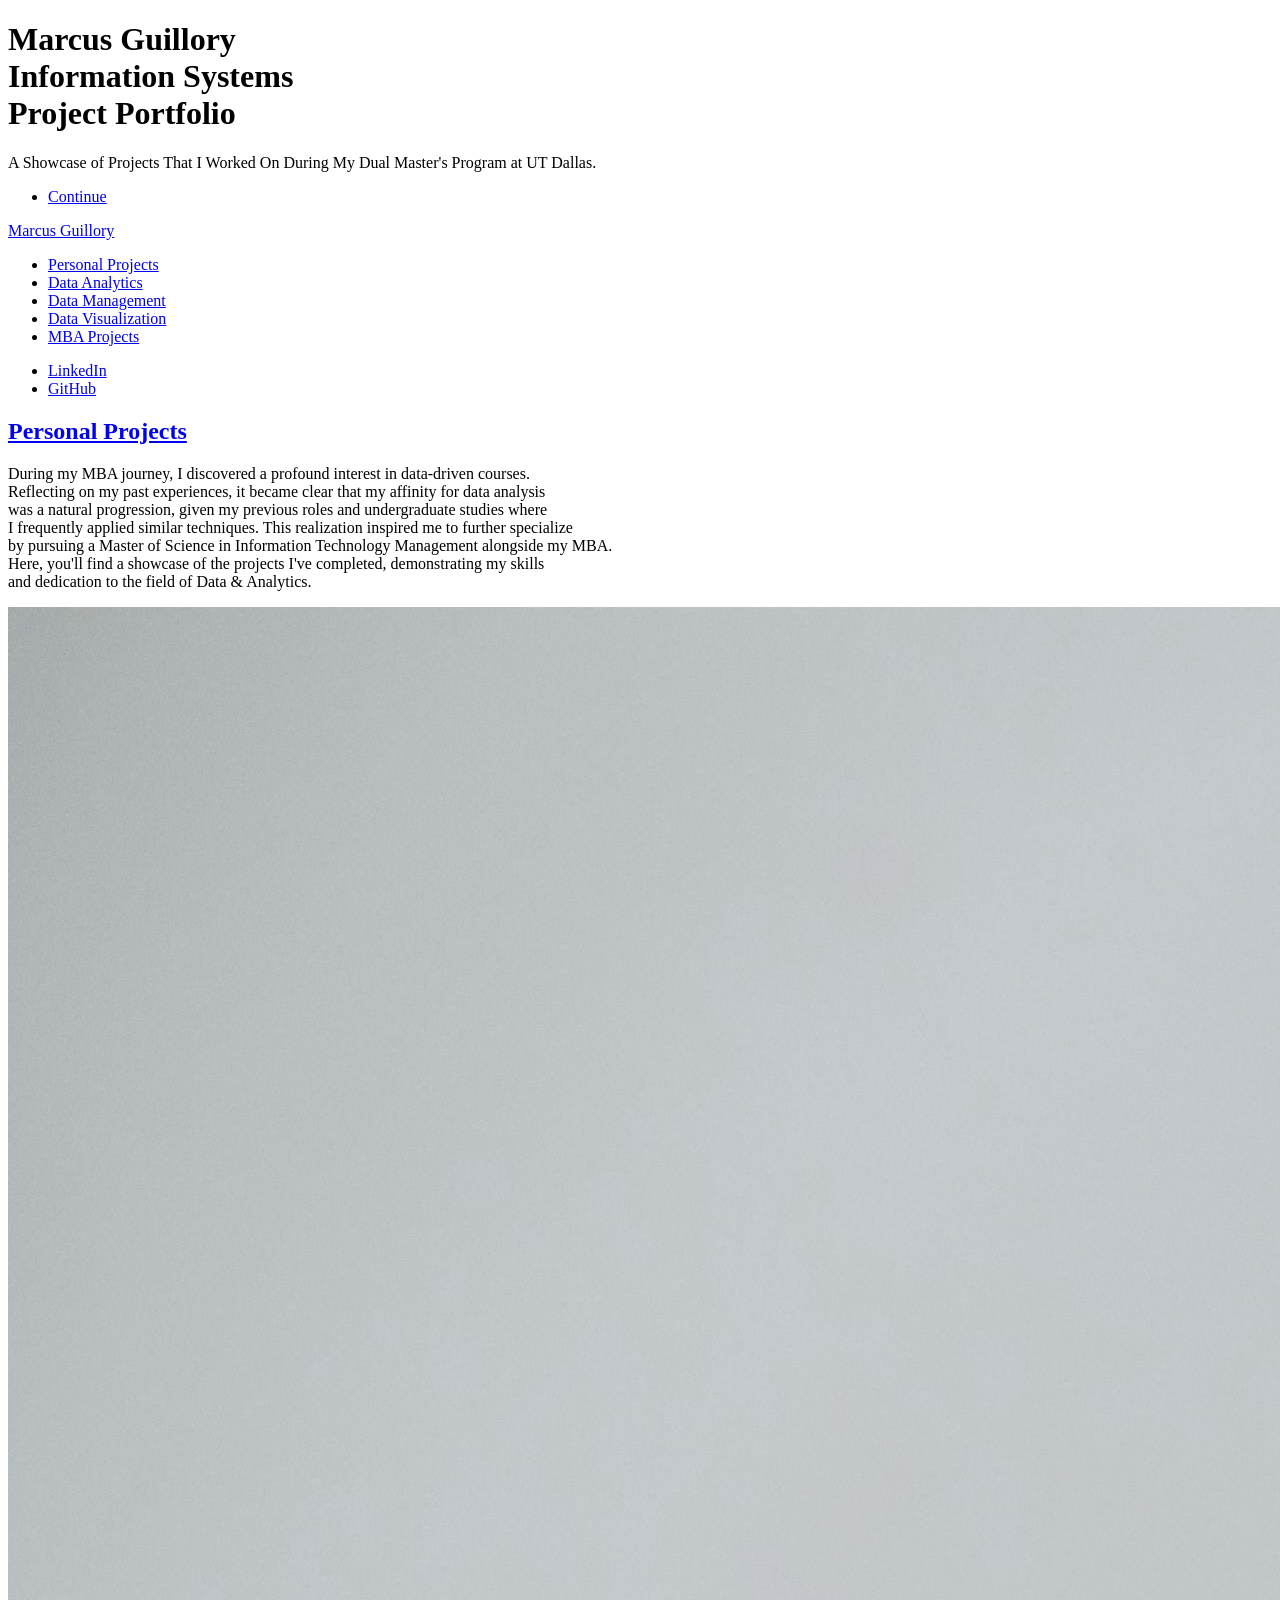
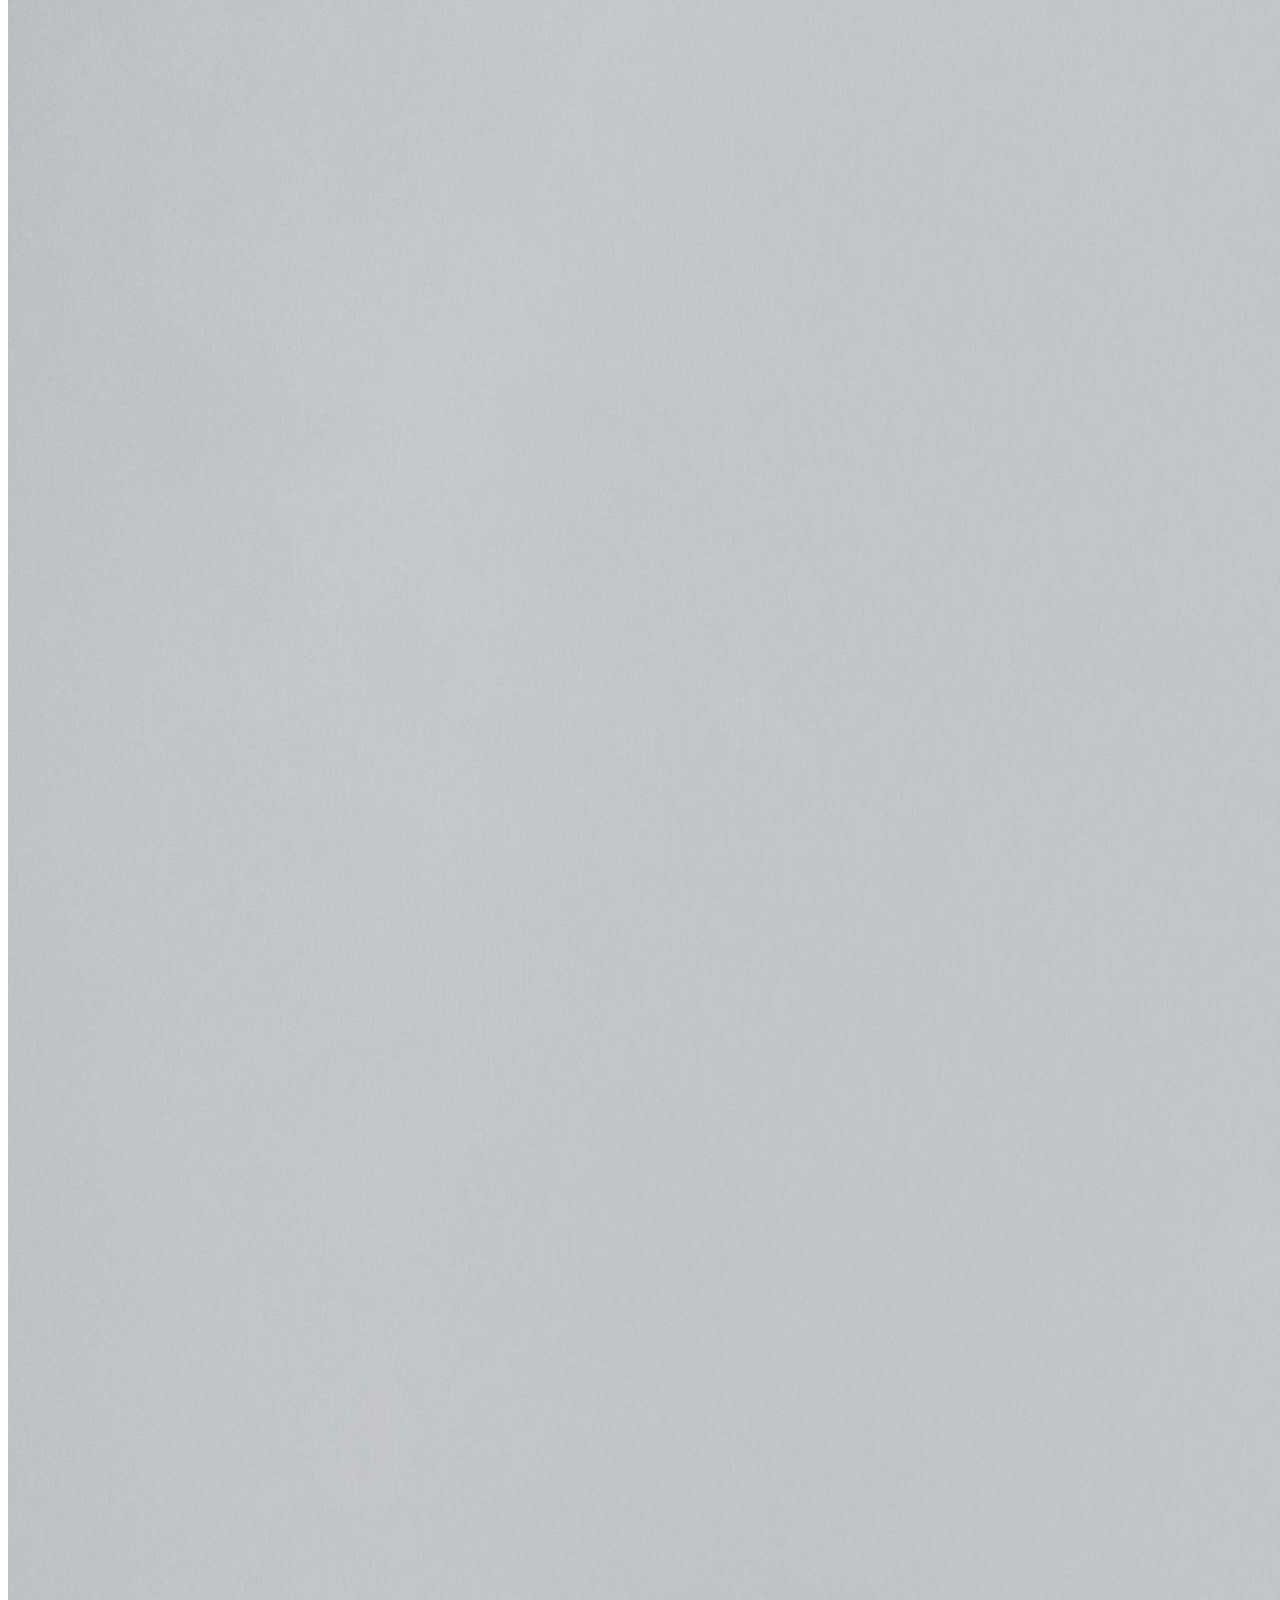
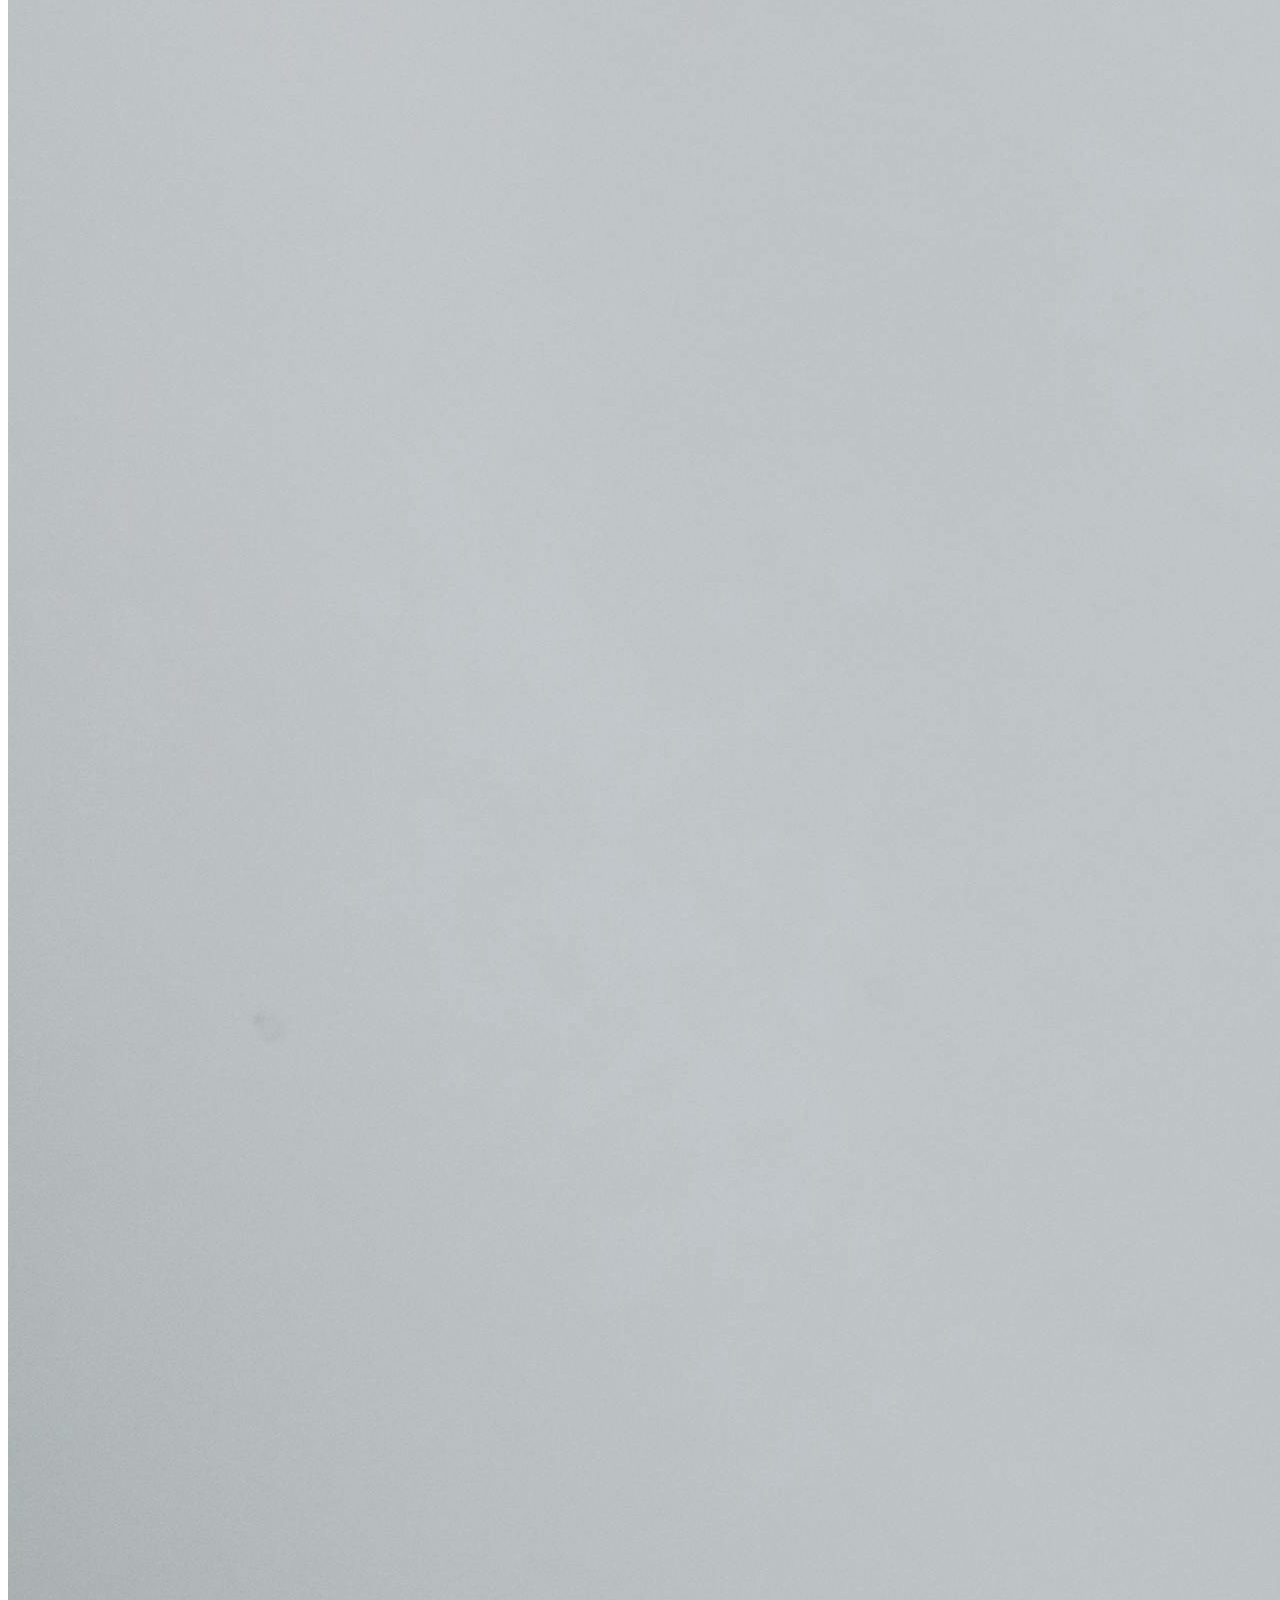
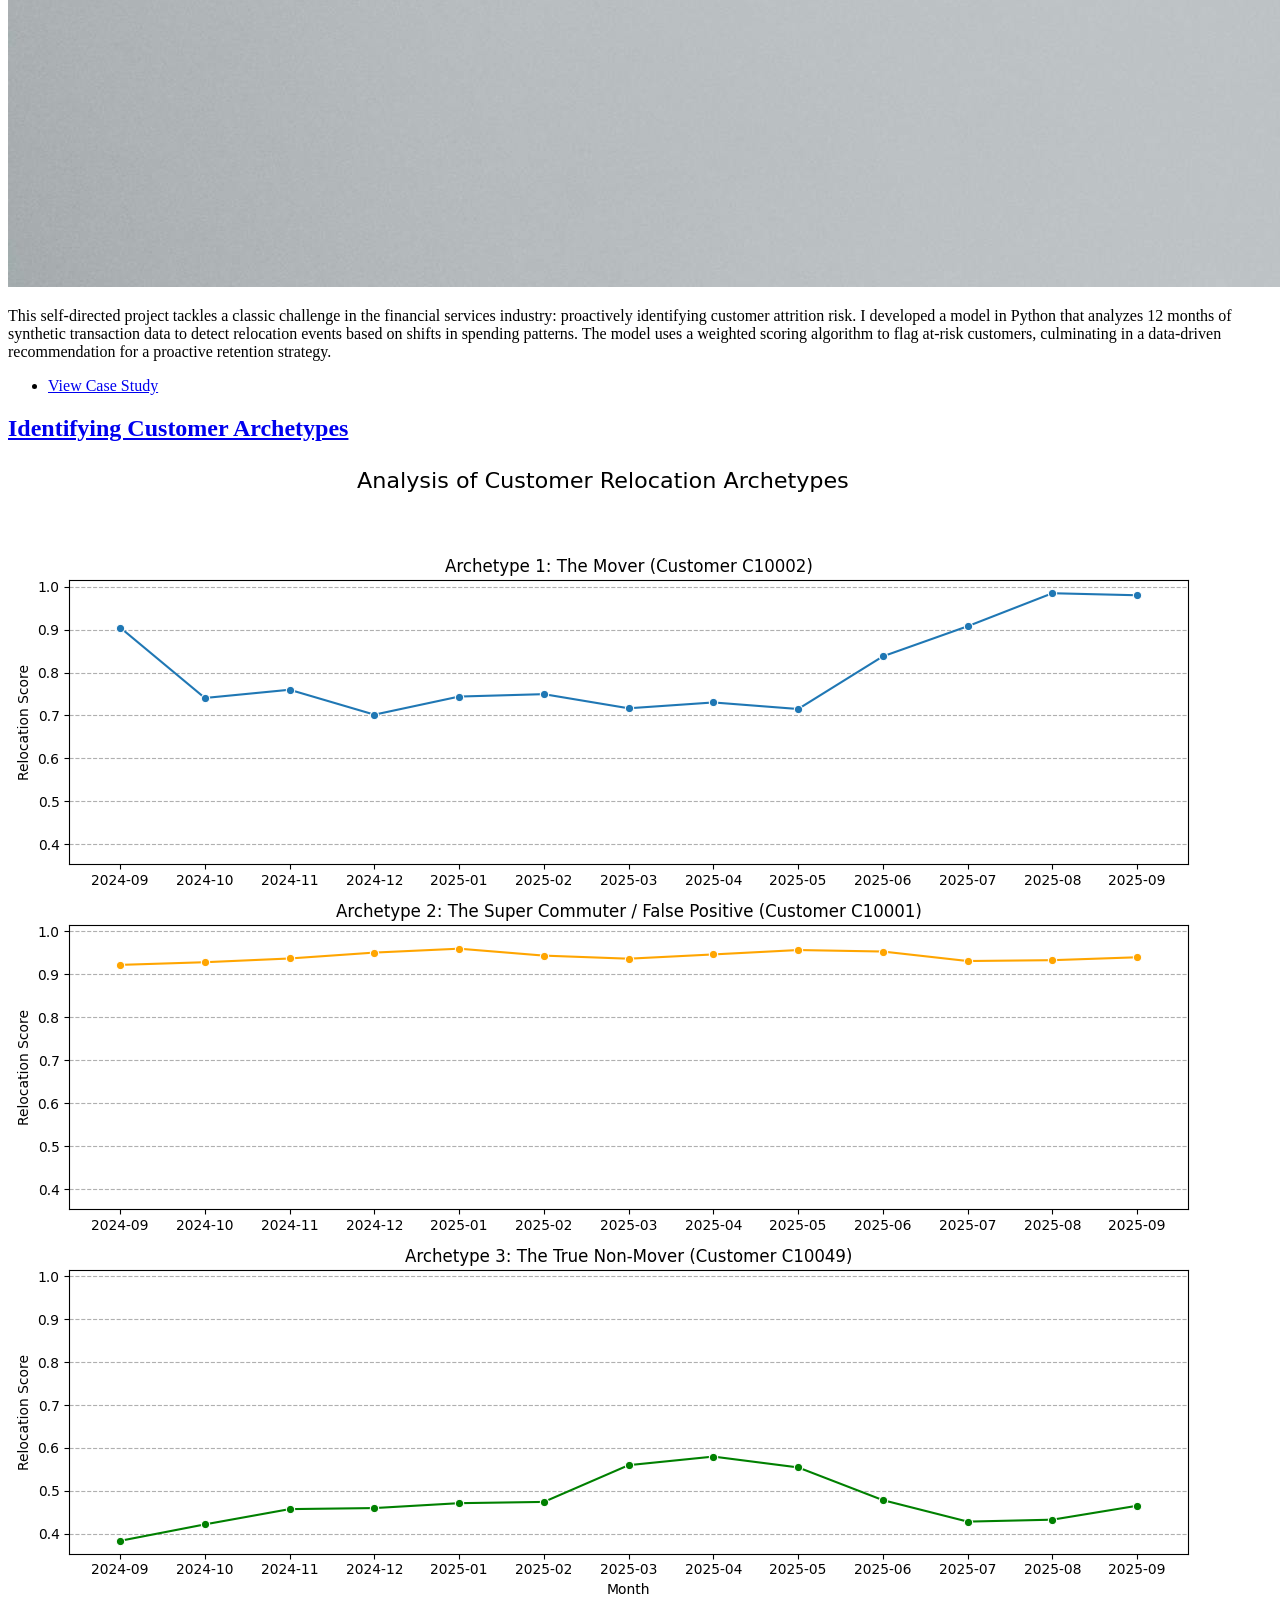
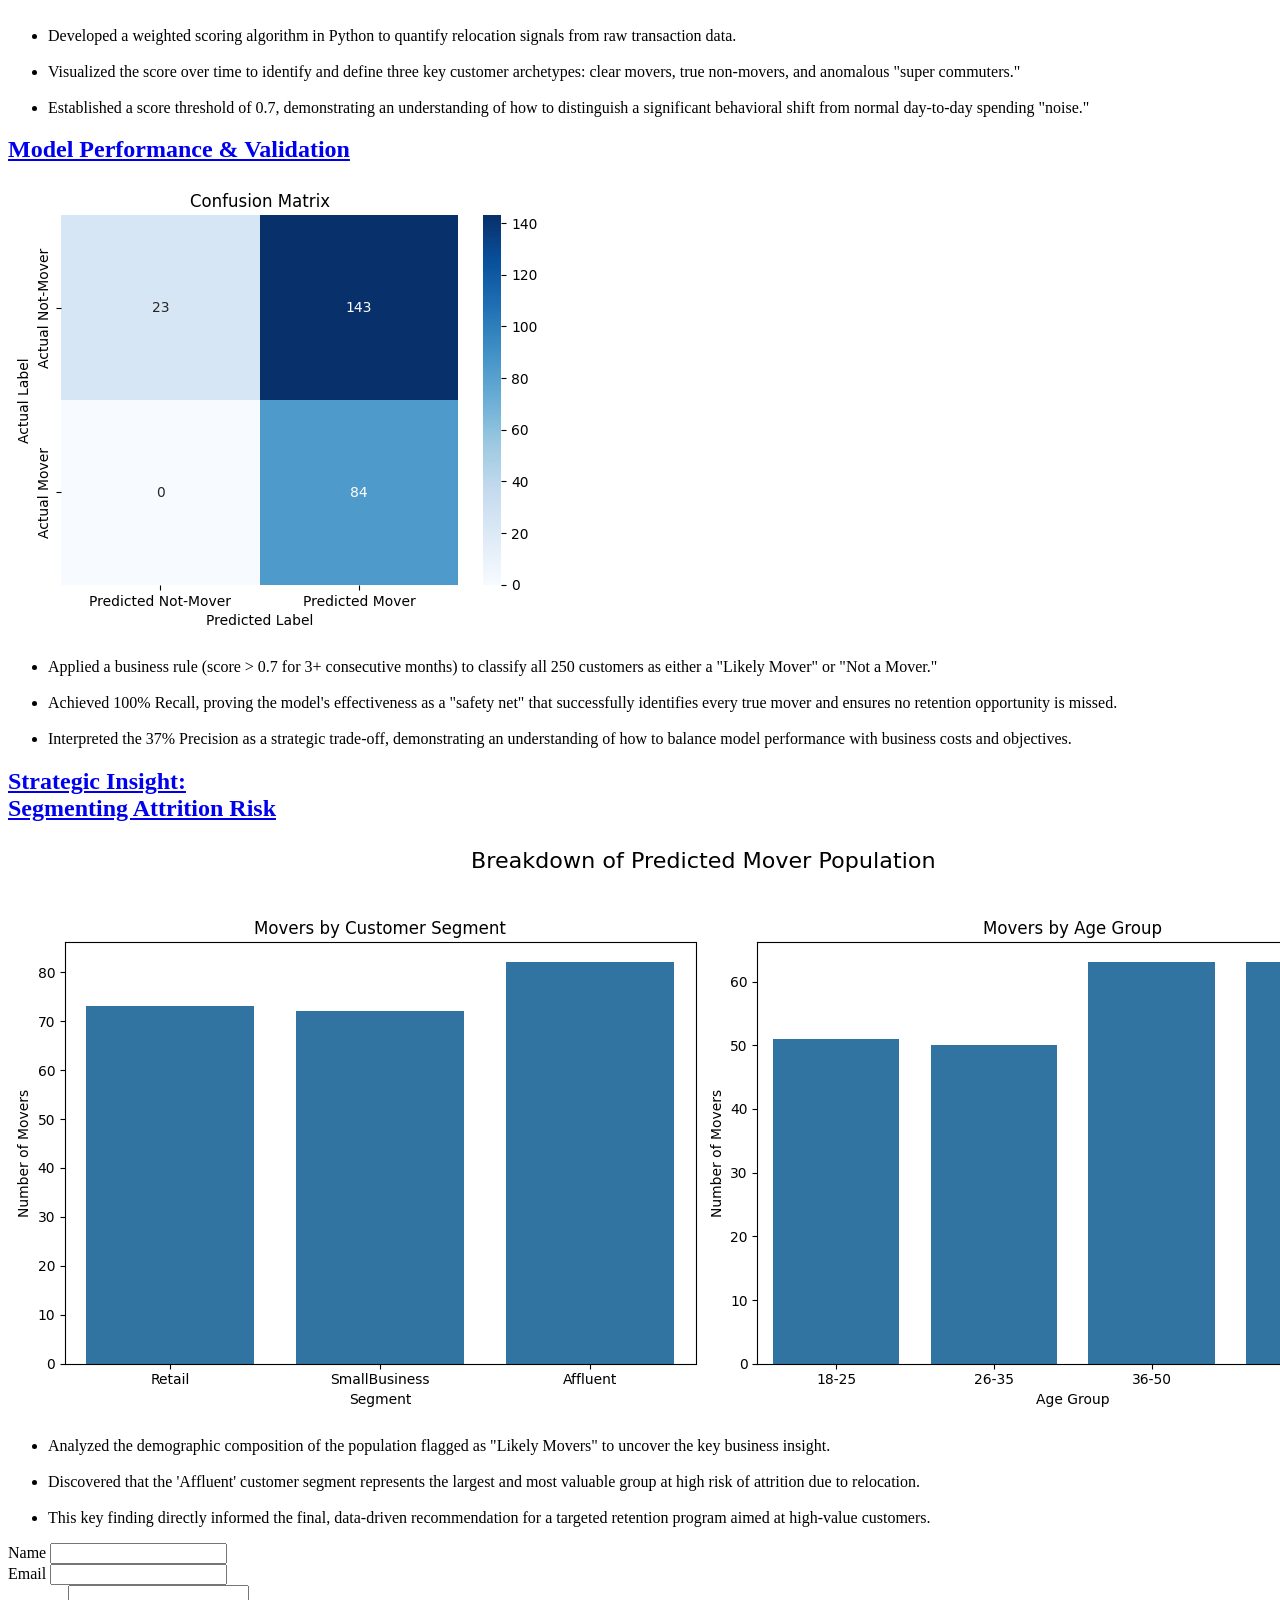
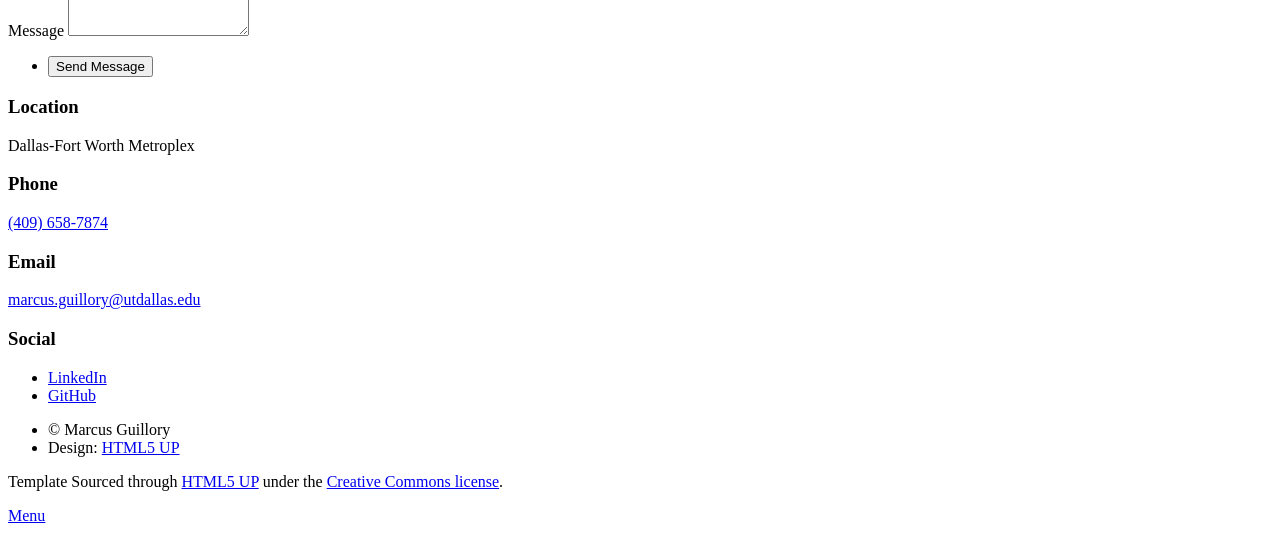
==== commit 6703aa76: "Update index.html" ====
--- a/index.html
+++ b/index.html
@@ -112,8 +112,8 @@
 								</article>
 								<article>
 									<header>
-										<h2><a href="#">Relationship Between<br />
-										Price v. Production</a></h2>
+										<h2><a href="#">Strategic Insight:<br />
+										Segmenting Attrition Risk</a></h2>
 									</header>
 									<a href="https://github.com/MarcusGuillory/PythonApparelProject" class="image fit"><img src="images/SegmentAttrition.png" alt="" /></a>
 									<ul>
@@ -266,3 +266,4 @@
 
 
 
+
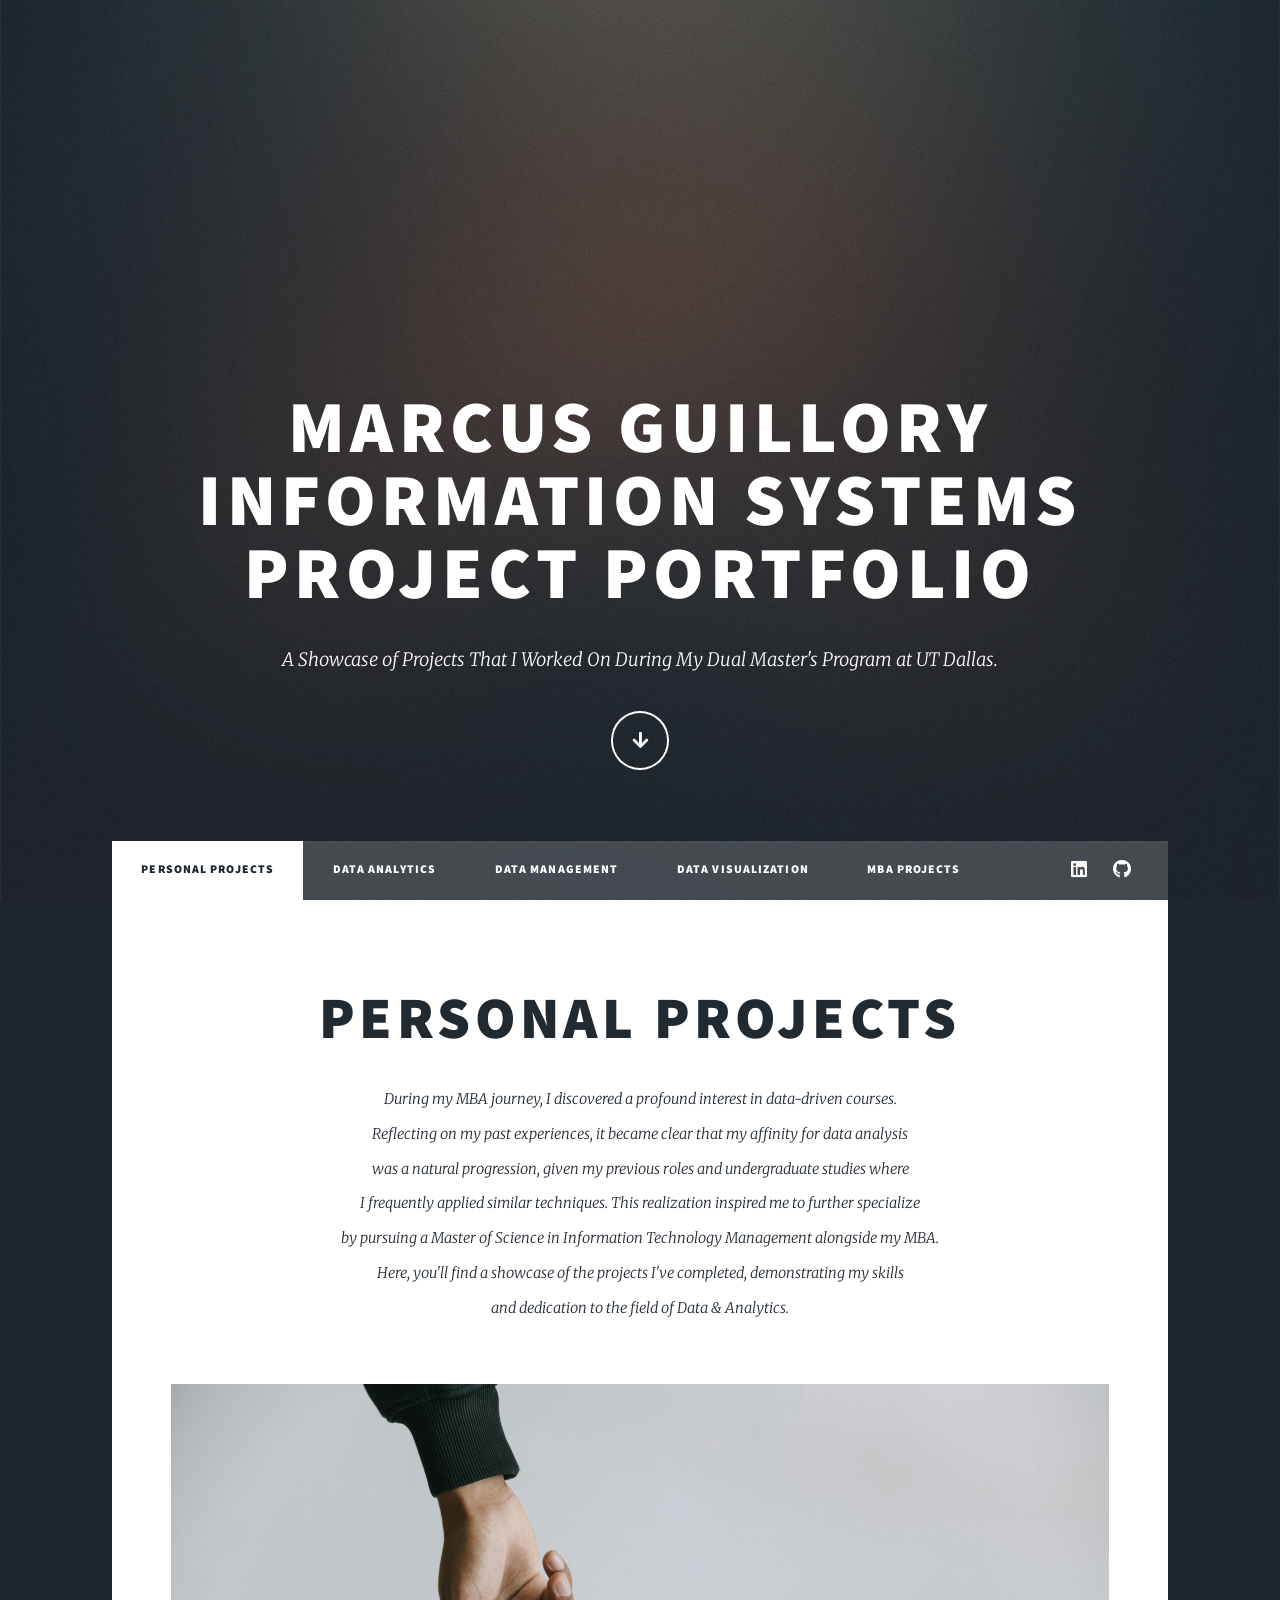
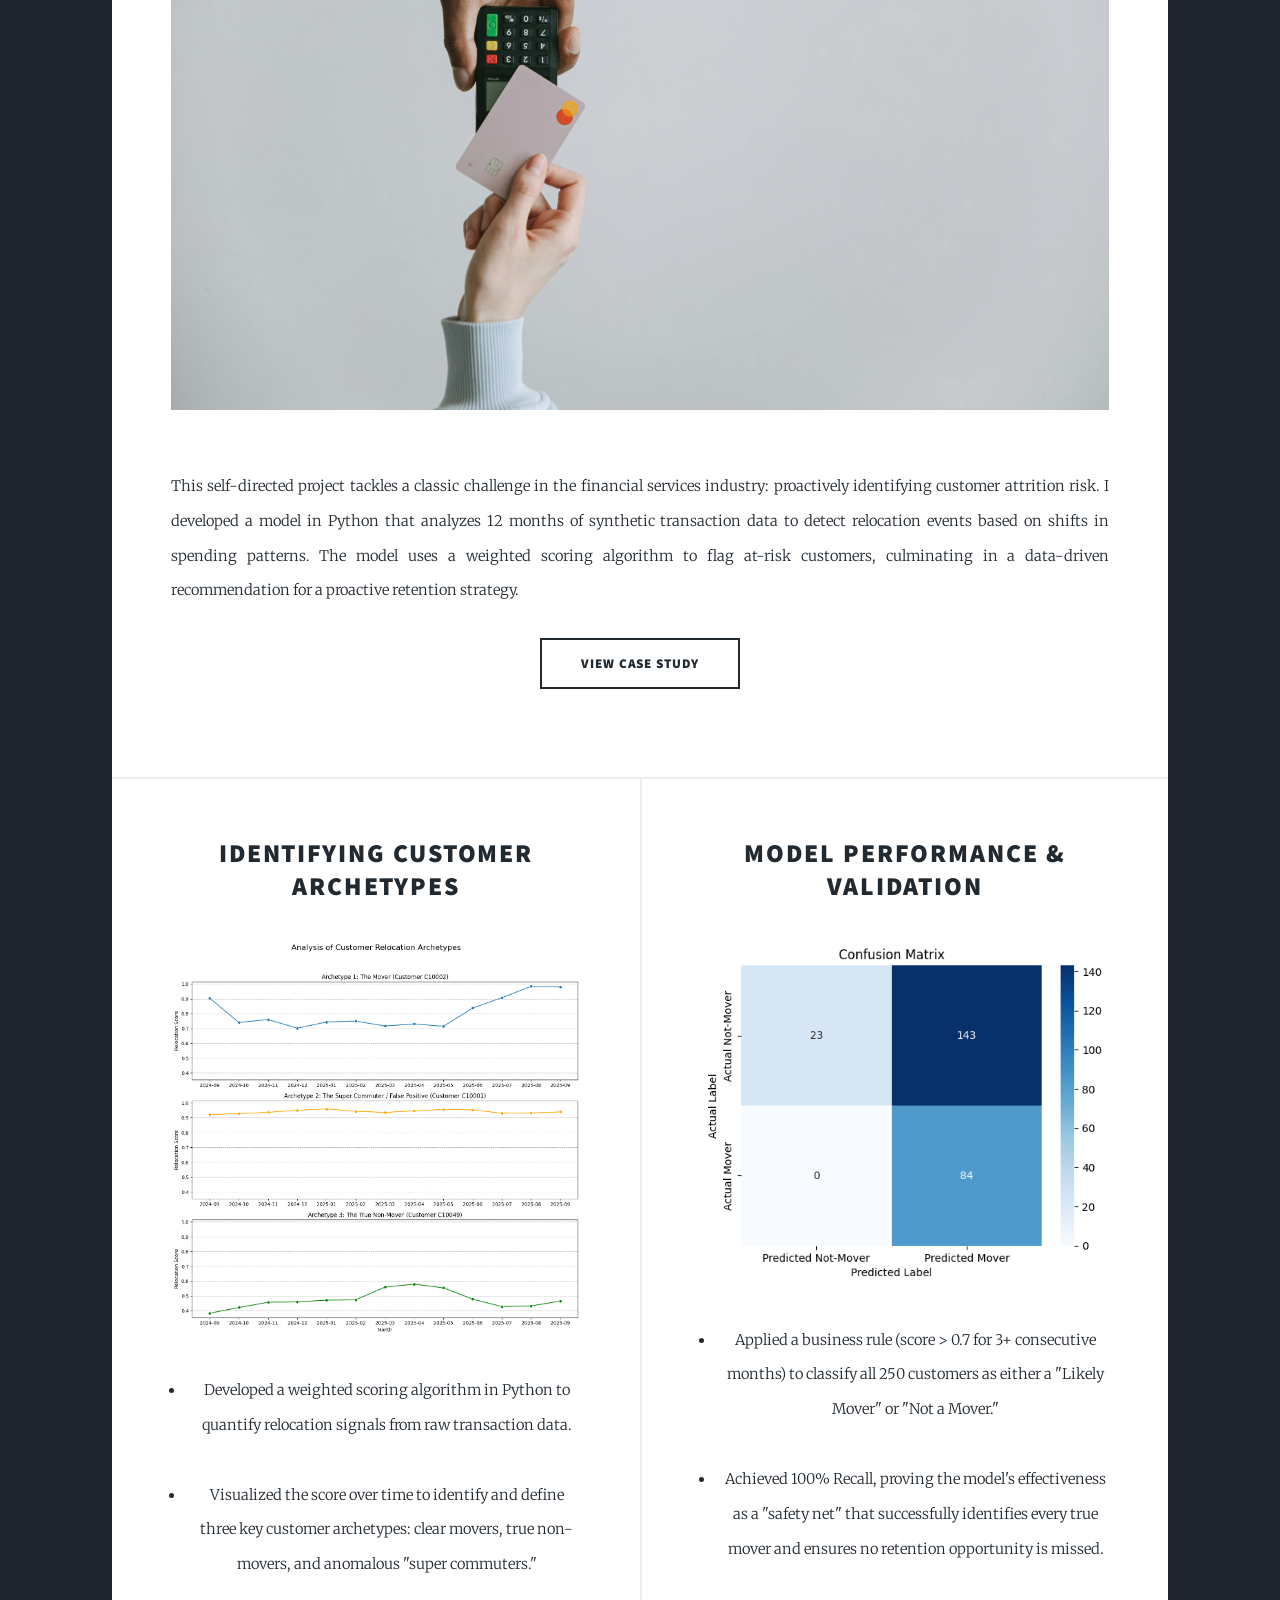
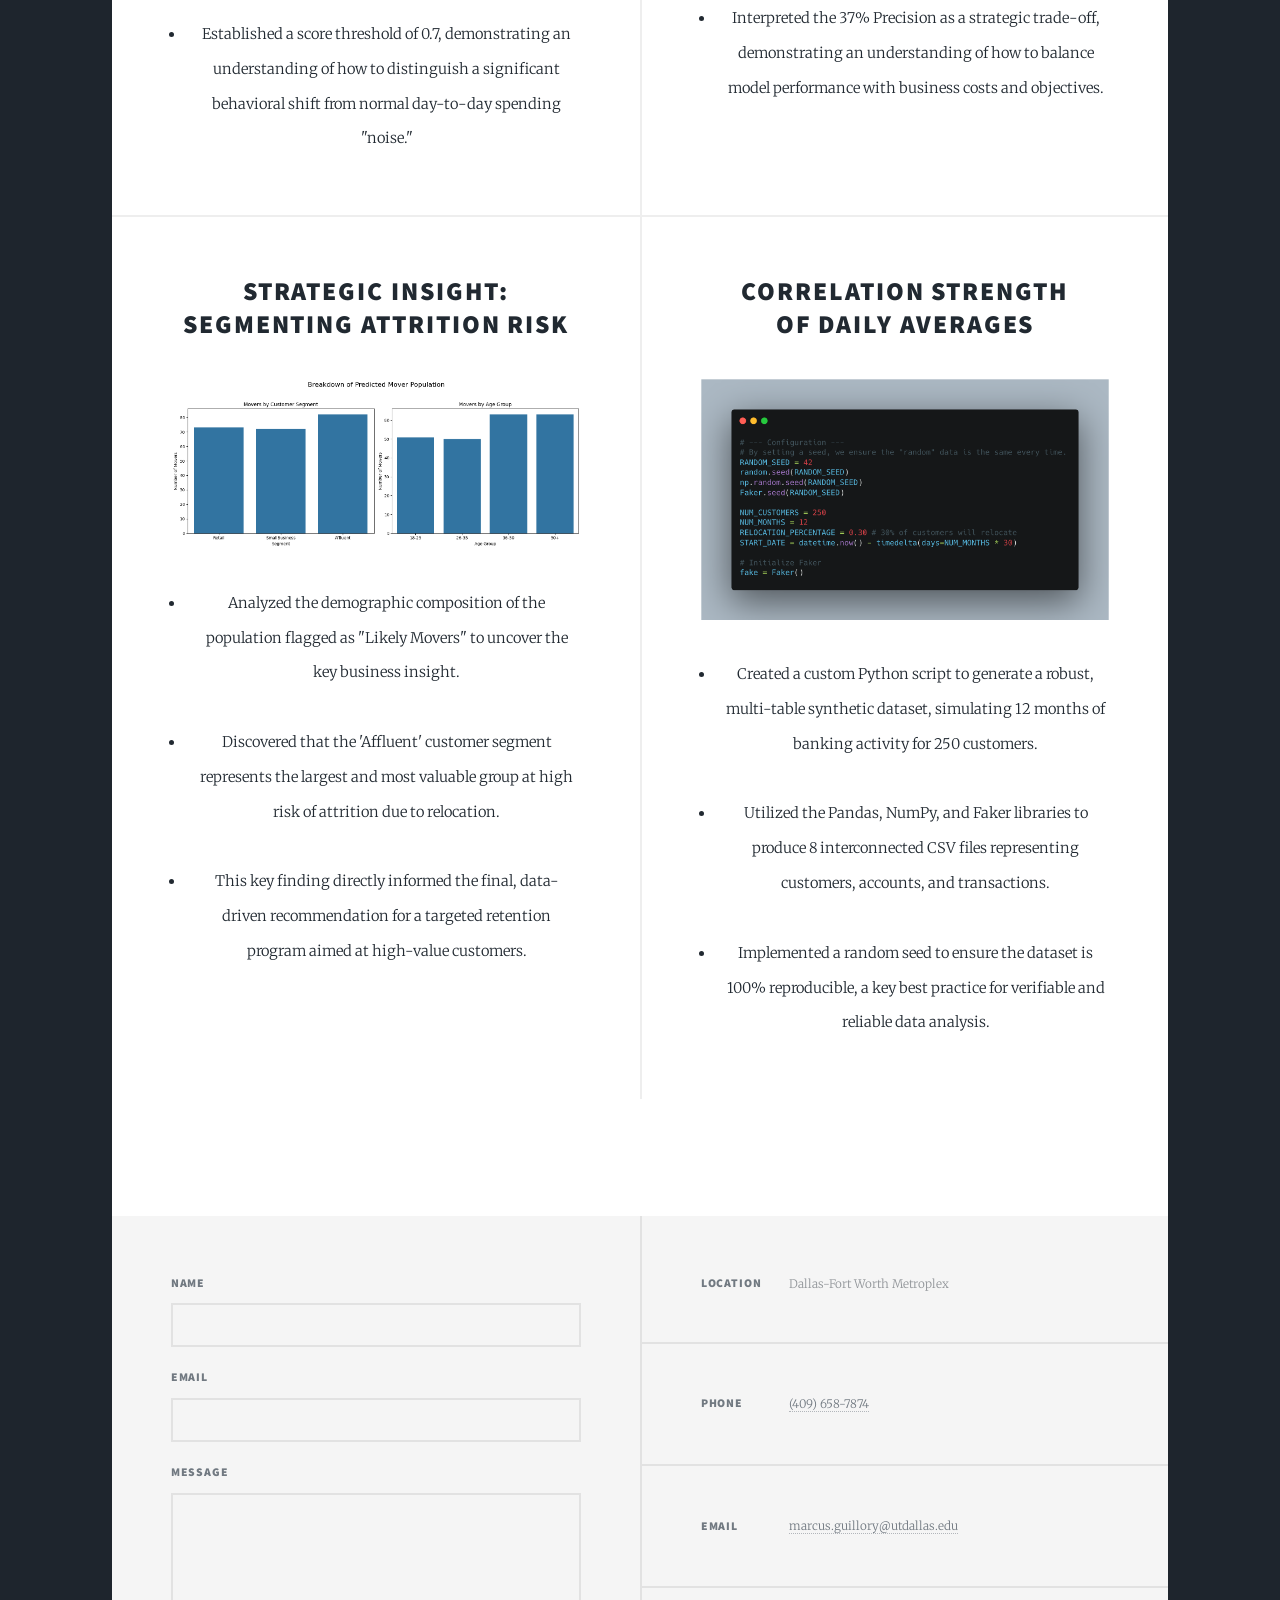
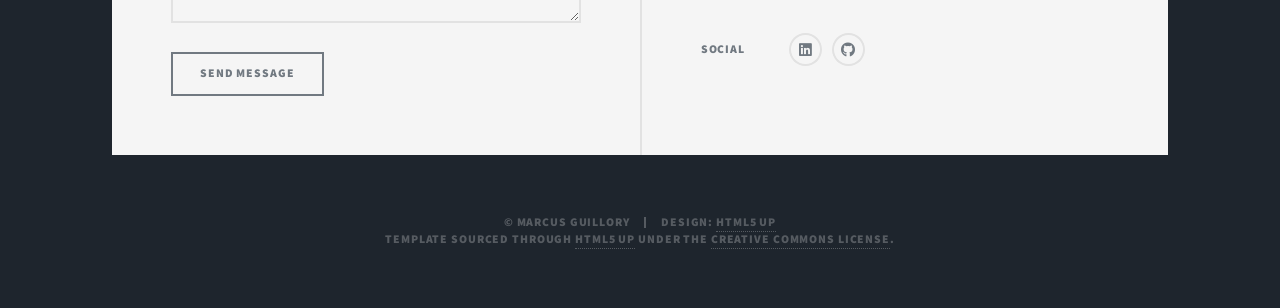
==== commit a9c0e5aa: "Update index.html" ====
--- a/index.html
+++ b/index.html
@@ -129,24 +129,26 @@
 									</ul>
 									-->
 								</article>
-								<!--<article> // Remove "<!--" to uncomment out article section
+								<article>
 									<header>
 										<h2><a href="#">Correlation Strength<br />
 										of Daily Averages</a></h2>
 									</header>
-									<a href="https://github.com/MarcusGuillory/PythonApparelProject" class="image fit"><img src="images/ScatterPlot.png" alt="" /></a>
-									<ul>
-										<li>Analyzed Cost vs. Price Correlation: Used a scatter plot to explore potential correlations between average cost and average price per day.</li>
-										<br />
-										<li>Evaluated Purchasing Trends: Confirmed that item purchase data does not reveal a direct relationship between cost and price.</li>
-									</ul>
-									<!--
-									<ul class="actions special">
-										<li><a href="https://github.com/MarcusGuillory/PythonApparelProject" class="button">View Project</a></li>
-									</ul>
-									-->
-								<!-- </article> // Remove "<!--" to uncomment out article section
-								<article>
+									<a href="https://github.com/MarcusGuillory/PythonApparelProject" class="image fit"><img src="images/DataGen.png" alt="" /></a>
+									<ul>
+										<li>Created a custom Python script to generate a robust, multi-table synthetic dataset, simulating 12 months of banking activity for 250 customers.</li>
+										<br />
+										<li>Utilized the Pandas, NumPy, and Faker libraries to produce 8 interconnected CSV files representing customers, accounts, and transactions.</li>
+										<br />
+										<li>Implemented a random seed to ensure the dataset is 100% reproducible, a key best practice for verifiable and reliable data analysis.</li>
+									</ul>
+									<!--
+									<ul class="actions special">
+										<li><a href="https://github.com/MarcusGuillory/PythonApparelProject" class="button">View Project</a></li>
+									</ul>
+									-->
+								</article>
+								<!-- <article>
 									<header>
 										<h2><a href="#">Rating Frequency</a></h2>
 									</header>
@@ -267,3 +269,4 @@
 
 
 
+
--- a/assets/css/main.css
+++ b/assets/css/main.css
@@ -1,4689 +1,4691 @@
-@import url(fontawesome-all.min.css);
-@import url("https://fonts.googleapis.com/css?family=Merriweather:300,700,300italic,700italic|Source+Sans+Pro:900");
-
+@import url(fontawesome-all.min.css);
+@import url("https://fonts.googleapis.com/css?family=Merriweather:300,700,300italic,700italic|Source+Sans+Pro:900");
+
 /*
 	Massively by HTML5 UP
 	html5up.net | @ajlkn
 	Free for personal and commercial use under the CCA 3.0 license (html5up.net/license)
-*/
-
-html, body, div, span, applet, object,
-iframe, h1, h2, h3, h4, h5, h6, p, blockquote,
-pre, a, abbr, acronym, address, big, cite,
-code, del, dfn, em, img, ins, kbd, q, s, samp,
-small, strike, strong, sub, sup, tt, var, b,
-u, i, center, dl, dt, dd, ol, ul, li, fieldset,
-form, label, legend, table, caption, tbody,
-tfoot, thead, tr, th, td, article, aside,
-canvas, details, embed, figure, figcaption,
-footer, header, hgroup, menu, nav, output, ruby,
-section, summary, time, mark, audio, video {
-	margin: 0;
-	padding: 0;
-	border: 0;
-	font-size: 100%;
-	font: inherit;
-	vertical-align: baseline;}
-
-article, aside, details, figcaption, figure,
-footer, header, hgroup, menu, nav, section {
-	display: block;}
-
-body {
-	line-height: 1;
-}
-
-ol, ul {
-	list-style: none;
-}
-
-blockquote, q {
-	quotes: none;
-}
-
-	blockquote:before, blockquote:after, q:before, q:after {
-		content: '';
-		content: none;
-	}
-
-table {
-	border-collapse: collapse;
-	border-spacing: 0;
-}
-
-body {
-	-webkit-text-size-adjust: none;
-}
-
-mark {
-	background-color: transparent;
-	color: inherit;
-}
-
-input::-moz-focus-inner {
-	border: 0;
-	padding: 0;
-}
-
-input, select, textarea {
-	-moz-appearance: none;
-	-webkit-appearance: none;
-	-ms-appearance: none;
-	appearance: none;
-}
-
-/* Basic */
-
-	@-ms-viewport {
-		width: device-width;
-	}
-
-	body {
-		-ms-overflow-style: scrollbar;
-	}
-
-	@media screen and (max-width: 480px) {
-
-		html, body {
-			min-width: 320px;
-		}
-
-	}
-
-	html {
-		box-sizing: border-box;
-	}
-
-	*, *:before, *:after {
-		box-sizing: inherit;
-	}
-
-	body {
-		background-color: #1e252d;
-	}
-
-		body.is-preload *, body.is-preload *:before, body.is-preload *:after {
-			-moz-animation: none !important;
-			-webkit-animation: none !important;
-			-ms-animation: none !important;
-			animation: none !important;
-			-moz-transition: none !important;
-			-webkit-transition: none !important;
-			-ms-transition: none !important;
-			transition: none !important;
-		}
-
-/* Type */
-
-	html {
-		font-size: 16pt;
-	}
-
-		@media screen and (max-width: 1680px) {
-
-			html {
-				font-size: 12pt;
-			}
-
-		}
-
-		@media screen and (max-width: 1280px) {
-
-			html {
-				font-size: 11pt;
-			}
-
-		}
-
-		@media screen and (max-width: 360px) {
-
-			html {
-				font-size: 10pt;
-			}
-
-		}
-
-	body {
-		color: #212931;
-	}
-
-	body, input, select, textarea {
-		font-family: "Merriweather", Georgia, serif;
-		font-weight: 300;
-		font-size: 1rem;
-		line-height: 2.375;
-	}
-
-	a {
-		-moz-transition: color 0.2s ease-in-out, background-color 0.2s ease-in-out, border-color 0.2s ease-in-out, box-shadow 0.2s ease-in-out;
-		-webkit-transition: color 0.2s ease-in-out, background-color 0.2s ease-in-out, border-color 0.2s ease-in-out, box-shadow 0.2s ease-in-out;
-		-ms-transition: color 0.2s ease-in-out, background-color 0.2s ease-in-out, border-color 0.2s ease-in-out, box-shadow 0.2s ease-in-out;
-		transition: color 0.2s ease-in-out, background-color 0.2s ease-in-out, border-color 0.2s ease-in-out, box-shadow 0.2s ease-in-out;
-		border-bottom: dotted 1px;
-		text-decoration: none;
-	}
-
-		a:hover {
-			border-bottom-color: transparent;
-		}
-
-	strong, b {
-		font-weight: 600;
-	}
-
-	em, i {
-		font-style: italic;
-	}
-
-	p {
-		text-align: justify;
-		margin: 0 0 2rem 0;
-	}
-
-	h1, h2, h3, h4, h5, h6 {
-		font-family: "Source Sans Pro", Helvetica, sans-serif;
-		font-weight: 900;
-		line-height: 1.5;
-		letter-spacing: 0.075em;
-		text-transform: uppercase;
-		margin: 0 0 1rem 0;
-	}
-
-		h1 a, h2 a, h3 a, h4 a, h5 a, h6 a {
-			border-bottom: 0;
-			color: inherit;
-			text-decoration: none;
-		}
-
-	h1 {
-		font-size: 4rem;
-		line-height: 1.1;
-		margin: 0 0 2rem 0;
-	}
-
-	h2 {
-		font-size: 1.75rem;
-		line-height: 1.3;
-		margin: 0 0 1.5rem 0;
-	}
-
-	h3 {
-		font-size: 1.25rem;
-		margin: 0 0 1.5rem 0;
-	}
-
-	h4 {
-		font-size: 1rem;
-	}
-
-	h5 {
-		font-size: 0.9rem;
-	}
-
-	h6 {
-		font-size: 0.8rem;
-	}
-
-	sub {
-		font-size: 0.8rem;
-		position: relative;
-		top: 0.5rem;
-	}
-
-	sup {
-		font-size: 0.8rem;
-		position: relative;
-		top: -0.5rem;
-	}
-
-	blockquote {
-		border-left: solid 4px;
-		font-style: italic;
-		margin: 0 0 2rem 0;
-		padding: 0.5rem 0 0.5rem 2rem;
-	}
-
-	code {
-		border: solid 2px;
-		font-family: "Courier New", monospace;
-		font-size: 0.9rem;
-		margin: 0 0.25rem;
-		padding: 0.25rem 0.65rem;
-	}
-
-	pre {
-		-webkit-overflow-scrolling: touch;
-		font-family: "Courier New", monospace;
-		font-size: 0.9rem;
-		margin: 0 0 2rem 0;
-	}
-
-		pre code {
-			display: block;
-			line-height: 1.75;
-			padding: 1rem 1.5rem;
-			overflow-x: auto;
-		}
-
-	hr {
-		border: 0;
-		border-bottom: solid 2px;
-		margin: 3rem 0;
-	}
-
-		hr.major {
-			margin: 5rem 0;
-		}
-
-	.align-left {
-		text-align: left;
-	}
-
-	.align-center {
-		text-align: center;
-	}
-
-	.align-right {
-		text-align: right;
-	}
-
-	input, select, textarea {
-		color: #212931;
-	}
-
-	a {
-		color: #212931;
-		border-bottom-color: rgba(33, 41, 49, 0.5);
-	}
-
-		a:hover {
-			border-bottom-color: transparent;
-			color: #18bfef !important;
-		}
-
-	strong, b {
-		color: #212931;
-	}
-
-	h1, h2, h3, h4, h5, h6 {
-		color: #212931;
-	}
-
-	blockquote {
-		border-left-color: #eeeeee;
-	}
-
-	code {
-		background: rgba(220, 220, 220, 0.25);
-		border-color: #eeeeee;
-	}
-
-	hr {
-		border-bottom-color: #eeeeee;
-	}
-
-/* Row */
-
-	.row {
-		display: flex;
-		flex-wrap: wrap;
-		box-sizing: border-box;
-		align-items: stretch;
-	}
-
-		.row > * {
-			box-sizing: border-box;
-		}
-
-		.row.gtr-uniform > * > :last-child {
-			margin-bottom: 0;
-		}
-
-		.row.aln-left {
-			justify-content: flex-start;
-		}
-
-		.row.aln-center {
-			justify-content: center;
-		}
-
-		.row.aln-right {
-			justify-content: flex-end;
-		}
-
-		.row.aln-top {
-			align-items: flex-start;
-		}
-
-		.row.aln-middle {
-			align-items: center;
-		}
-
-		.row.aln-bottom {
-			align-items: flex-end;
-		}
-
-		.row > .imp {
-			order: -1;
-		}
-
-		.row > .col-1 {
-			width: 8.33333%;
-		}
-
-		.row > .off-1 {
-			margin-left: 8.33333%;
-		}
-
-		.row > .col-2 {
-			width: 16.66667%;
-		}
-
-		.row > .off-2 {
-			margin-left: 16.66667%;
-		}
-
-		.row > .col-3 {
-			width: 25%;
-		}
-
-		.row > .off-3 {
-			margin-left: 25%;
-		}
-
-		.row > .col-4 {
-			width: 33.33333%;
-		}
-
-		.row > .off-4 {
-			margin-left: 33.33333%;
-		}
-
-		.row > .col-5 {
-			width: 41.66667%;
-		}
-
-		.row > .off-5 {
-			margin-left: 41.66667%;
-		}
-
-		.row > .col-6 {
-			width: 50%;
-		}
-
-		.row > .off-6 {
-			margin-left: 50%;
-		}
-
-		.row > .col-7 {
-			width: 58.33333%;
-		}
-
-		.row > .off-7 {
-			margin-left: 58.33333%;
-		}
-
-		.row > .col-8 {
-			width: 66.66667%;
-		}
-
-		.row > .off-8 {
-			margin-left: 66.66667%;
-		}
-
-		.row > .col-9 {
-			width: 75%;
-		}
-
-		.row > .off-9 {
-			margin-left: 75%;
-		}
-
-		.row > .col-10 {
-			width: 83.33333%;
-		}
-
-		.row > .off-10 {
-			margin-left: 83.33333%;
-		}
-
-		.row > .col-11 {
-			width: 91.66667%;
-		}
-
-		.row > .off-11 {
-			margin-left: 91.66667%;
-		}
-
-		.row > .col-12 {
-			width: 100%;
-		}
-
-		.row > .off-12 {
-			margin-left: 100%;
-		}
-
-		.row.gtr-0 {
-			margin-top: 0;
-			margin-left: 0rem;
-		}
-
-			.row.gtr-0 > * {
-				padding: 0 0 0 0rem;
-			}
-
-			.row.gtr-0.gtr-uniform {
-				margin-top: 0rem;
-			}
-
-				.row.gtr-0.gtr-uniform > * {
-					padding-top: 0rem;
-				}
-
-		.row.gtr-25 {
-			margin-top: 0;
-			margin-left: -0.375rem;
-		}
-
-			.row.gtr-25 > * {
-				padding: 0 0 0 0.375rem;
-			}
-
-			.row.gtr-25.gtr-uniform {
-				margin-top: -0.375rem;
-			}
-
-				.row.gtr-25.gtr-uniform > * {
-					padding-top: 0.375rem;
-				}
-
-		.row.gtr-50 {
-			margin-top: 0;
-			margin-left: -0.75rem;
-		}
-
-			.row.gtr-50 > * {
-				padding: 0 0 0 0.75rem;
-			}
-
-			.row.gtr-50.gtr-uniform {
-				margin-top: -0.75rem;
-			}
-
-				.row.gtr-50.gtr-uniform > * {
-					padding-top: 0.75rem;
-				}
-
-		.row {
-			margin-top: 0;
-			margin-left: -1.5rem;
-		}
-
-			.row > * {
-				padding: 0 0 0 1.5rem;
-			}
-
-			.row.gtr-uniform {
-				margin-top: -1.5rem;
-			}
-
-				.row.gtr-uniform > * {
-					padding-top: 1.5rem;
-				}
-
-		.row.gtr-150 {
-			margin-top: 0;
-			margin-left: -2.25rem;
-		}
-
-			.row.gtr-150 > * {
-				padding: 0 0 0 2.25rem;
-			}
-
-			.row.gtr-150.gtr-uniform {
-				margin-top: -2.25rem;
-			}
-
-				.row.gtr-150.gtr-uniform > * {
-					padding-top: 2.25rem;
-				}
-
-		.row.gtr-200 {
-			margin-top: 0;
-			margin-left: -3rem;
-		}
-
-			.row.gtr-200 > * {
-				padding: 0 0 0 3rem;
-			}
-
-			.row.gtr-200.gtr-uniform {
-				margin-top: -3rem;
-			}
-
-				.row.gtr-200.gtr-uniform > * {
-					padding-top: 3rem;
-				}
-
-		@media screen and (max-width: 1680px) {
-
-			.row {
-				display: flex;
-				flex-wrap: wrap;
-				box-sizing: border-box;
-				align-items: stretch;
-			}
-
-				.row > * {
-					box-sizing: border-box;
-				}
-
-				.row.gtr-uniform > * > :last-child {
-					margin-bottom: 0;
-				}
-
-				.row.aln-left {
-					justify-content: flex-start;
-				}
-
-				.row.aln-center {
-					justify-content: center;
-				}
-
-				.row.aln-right {
-					justify-content: flex-end;
-				}
-
-				.row.aln-top {
-					align-items: flex-start;
-				}
-
-				.row.aln-middle {
-					align-items: center;
-				}
-
-				.row.aln-bottom {
-					align-items: flex-end;
-				}
-
-				.row > .imp-xlarge {
-					order: -1;
-				}
-
-				.row > .col-1-xlarge {
-					width: 8.33333%;
-				}
-
-				.row > .off-1-xlarge {
-					margin-left: 8.33333%;
-				}
-
-				.row > .col-2-xlarge {
-					width: 16.66667%;
-				}
-
-				.row > .off-2-xlarge {
-					margin-left: 16.66667%;
-				}
-
-				.row > .col-3-xlarge {
-					width: 25%;
-				}
-
-				.row > .off-3-xlarge {
-					margin-left: 25%;
-				}
-
-				.row > .col-4-xlarge {
-					width: 33.33333%;
-				}
-
-				.row > .off-4-xlarge {
-					margin-left: 33.33333%;
-				}
-
-				.row > .col-5-xlarge {
-					width: 41.66667%;
-				}
-
-				.row > .off-5-xlarge {
-					margin-left: 41.66667%;
-				}
-
-				.row > .col-6-xlarge {
-					width: 50%;
-				}
-
-				.row > .off-6-xlarge {
-					margin-left: 50%;
-				}
-
-				.row > .col-7-xlarge {
-					width: 58.33333%;
-				}
-
-				.row > .off-7-xlarge {
-					margin-left: 58.33333%;
-				}
-
-				.row > .col-8-xlarge {
-					width: 66.66667%;
-				}
-
-				.row > .off-8-xlarge {
-					margin-left: 66.66667%;
-				}
-
-				.row > .col-9-xlarge {
-					width: 75%;
-				}
-
-				.row > .off-9-xlarge {
-					margin-left: 75%;
-				}
-
-				.row > .col-10-xlarge {
-					width: 83.33333%;
-				}
-
-				.row > .off-10-xlarge {
-					margin-left: 83.33333%;
-				}
-
-				.row > .col-11-xlarge {
-					width: 91.66667%;
-				}
-
-				.row > .off-11-xlarge {
-					margin-left: 91.66667%;
-				}
-
-				.row > .col-12-xlarge {
-					width: 100%;
-				}
-
-				.row > .off-12-xlarge {
-					margin-left: 100%;
-				}
-
-				.row.gtr-0 {
-					margin-top: 0;
-					margin-left: 0rem;
-				}
-
-					.row.gtr-0 > * {
-						padding: 0 0 0 0rem;
-					}
-
-					.row.gtr-0.gtr-uniform {
-						margin-top: 0rem;
-					}
-
-						.row.gtr-0.gtr-uniform > * {
-							padding-top: 0rem;
-						}
-
-				.row.gtr-25 {
-					margin-top: 0;
-					margin-left: -0.375rem;
-				}
-
-					.row.gtr-25 > * {
-						padding: 0 0 0 0.375rem;
-					}
-
-					.row.gtr-25.gtr-uniform {
-						margin-top: -0.375rem;
-					}
-
-						.row.gtr-25.gtr-uniform > * {
-							padding-top: 0.375rem;
-						}
-
-				.row.gtr-50 {
-					margin-top: 0;
-					margin-left: -0.75rem;
-				}
-
-					.row.gtr-50 > * {
-						padding: 0 0 0 0.75rem;
-					}
-
-					.row.gtr-50.gtr-uniform {
-						margin-top: -0.75rem;
-					}
-
-						.row.gtr-50.gtr-uniform > * {
-							padding-top: 0.75rem;
-						}
-
-				.row {
-					margin-top: 0;
-					margin-left: -1.5rem;
-				}
-
-					.row > * {
-						padding: 0 0 0 1.5rem;
-					}
-
-					.row.gtr-uniform {
-						margin-top: -1.5rem;
-					}
-
-						.row.gtr-uniform > * {
-							padding-top: 1.5rem;
-						}
-
-				.row.gtr-150 {
-					margin-top: 0;
-					margin-left: -2.25rem;
-				}
-
-					.row.gtr-150 > * {
-						padding: 0 0 0 2.25rem;
-					}
-
-					.row.gtr-150.gtr-uniform {
-						margin-top: -2.25rem;
-					}
-
-						.row.gtr-150.gtr-uniform > * {
-							padding-top: 2.25rem;
-						}
-
-				.row.gtr-200 {
-					margin-top: 0;
-					margin-left: -3rem;
-				}
-
-					.row.gtr-200 > * {
-						padding: 0 0 0 3rem;
-					}
-
-					.row.gtr-200.gtr-uniform {
-						margin-top: -3rem;
-					}
-
-						.row.gtr-200.gtr-uniform > * {
-							padding-top: 3rem;
-						}
-
-		}
-
-		@media screen and (max-width: 1280px) {
-
-			.row {
-				display: flex;
-				flex-wrap: wrap;
-				box-sizing: border-box;
-				align-items: stretch;
-			}
-
-				.row > * {
-					box-sizing: border-box;
-				}
-
-				.row.gtr-uniform > * > :last-child {
-					margin-bottom: 0;
-				}
-
-				.row.aln-left {
-					justify-content: flex-start;
-				}
-
-				.row.aln-center {
-					justify-content: center;
-				}
-
-				.row.aln-right {
-					justify-content: flex-end;
-				}
-
-				.row.aln-top {
-					align-items: flex-start;
-				}
-
-				.row.aln-middle {
-					align-items: center;
-				}
-
-				.row.aln-bottom {
-					align-items: flex-end;
-				}
-
-				.row > .imp-large {
-					order: -1;
-				}
-
-				.row > .col-1-large {
-					width: 8.33333%;
-				}
-
-				.row > .off-1-large {
-					margin-left: 8.33333%;
-				}
-
-				.row > .col-2-large {
-					width: 16.66667%;
-				}
-
-				.row > .off-2-large {
-					margin-left: 16.66667%;
-				}
-
-				.row > .col-3-large {
-					width: 25%;
-				}
-
-				.row > .off-3-large {
-					margin-left: 25%;
-				}
-
-				.row > .col-4-large {
-					width: 33.33333%;
-				}
-
-				.row > .off-4-large {
-					margin-left: 33.33333%;
-				}
-
-				.row > .col-5-large {
-					width: 41.66667%;
-				}
-
-				.row > .off-5-large {
-					margin-left: 41.66667%;
-				}
-
-				.row > .col-6-large {
-					width: 50%;
-				}
-
-				.row > .off-6-large {
-					margin-left: 50%;
-				}
-
-				.row > .col-7-large {
-					width: 58.33333%;
-				}
-
-				.row > .off-7-large {
-					margin-left: 58.33333%;
-				}
-
-				.row > .col-8-large {
-					width: 66.66667%;
-				}
-
-				.row > .off-8-large {
-					margin-left: 66.66667%;
-				}
-
-				.row > .col-9-large {
-					width: 75%;
-				}
-
-				.row > .off-9-large {
-					margin-left: 75%;
-				}
-
-				.row > .col-10-large {
-					width: 83.33333%;
-				}
-
-				.row > .off-10-large {
-					margin-left: 83.33333%;
-				}
-
-				.row > .col-11-large {
-					width: 91.66667%;
-				}
-
-				.row > .off-11-large {
-					margin-left: 91.66667%;
-				}
-
-				.row > .col-12-large {
-					width: 100%;
-				}
-
-				.row > .off-12-large {
-					margin-left: 100%;
-				}
-
-				.row.gtr-0 {
-					margin-top: 0;
-					margin-left: 0rem;
-				}
-
-					.row.gtr-0 > * {
-						padding: 0 0 0 0rem;
-					}
-
-					.row.gtr-0.gtr-uniform {
-						margin-top: 0rem;
-					}
-
-						.row.gtr-0.gtr-uniform > * {
-							padding-top: 0rem;
-						}
-
-				.row.gtr-25 {
-					margin-top: 0;
-					margin-left: -0.375rem;
-				}
-
-					.row.gtr-25 > * {
-						padding: 0 0 0 0.375rem;
-					}
-
-					.row.gtr-25.gtr-uniform {
-						margin-top: -0.375rem;
-					}
-
-						.row.gtr-25.gtr-uniform > * {
-							padding-top: 0.375rem;
-						}
-
-				.row.gtr-50 {
-					margin-top: 0;
-					margin-left: -0.75rem;
-				}
-
-					.row.gtr-50 > * {
-						padding: 0 0 0 0.75rem;
-					}
-
-					.row.gtr-50.gtr-uniform {
-						margin-top: -0.75rem;
-					}
-
-						.row.gtr-50.gtr-uniform > * {
-							padding-top: 0.75rem;
-						}
-
-				.row {
-					margin-top: 0;
-					margin-left: -1.5rem;
-				}
-
-					.row > * {
-						padding: 0 0 0 1.5rem;
-					}
-
-					.row.gtr-uniform {
-						margin-top: -1.5rem;
-					}
-
-						.row.gtr-uniform > * {
-							padding-top: 1.5rem;
-						}
-
-				.row.gtr-150 {
-					margin-top: 0;
-					margin-left: -2.25rem;
-				}
-
-					.row.gtr-150 > * {
-						padding: 0 0 0 2.25rem;
-					}
-
-					.row.gtr-150.gtr-uniform {
-						margin-top: -2.25rem;
-					}
-
-						.row.gtr-150.gtr-uniform > * {
-							padding-top: 2.25rem;
-						}
-
-				.row.gtr-200 {
-					margin-top: 0;
-					margin-left: -3rem;
-				}
-
-					.row.gtr-200 > * {
-						padding: 0 0 0 3rem;
-					}
-
-					.row.gtr-200.gtr-uniform {
-						margin-top: -3rem;
-					}
-
-						.row.gtr-200.gtr-uniform > * {
-							padding-top: 3rem;
-						}
-
-		}
-
-		@media screen and (max-width: 980px) {
-
-			.row {
-				display: flex;
-				flex-wrap: wrap;
-				box-sizing: border-box;
-				align-items: stretch;
-			}
-
-				.row > * {
-					box-sizing: border-box;
-				}
-
-				.row.gtr-uniform > * > :last-child {
-					margin-bottom: 0;
-				}
-
-				.row.aln-left {
-					justify-content: flex-start;
-				}
-
-				.row.aln-center {
-					justify-content: center;
-				}
-
-				.row.aln-right {
-					justify-content: flex-end;
-				}
-
-				.row.aln-top {
-					align-items: flex-start;
-				}
-
-				.row.aln-middle {
-					align-items: center;
-				}
-
-				.row.aln-bottom {
-					align-items: flex-end;
-				}
-
-				.row > .imp-medium {
-					order: -1;
-				}
-
-				.row > .col-1-medium {
-					width: 8.33333%;
-				}
-
-				.row > .off-1-medium {
-					margin-left: 8.33333%;
-				}
-
-				.row > .col-2-medium {
-					width: 16.66667%;
-				}
-
-				.row > .off-2-medium {
-					margin-left: 16.66667%;
-				}
-
-				.row > .col-3-medium {
-					width: 25%;
-				}
-
-				.row > .off-3-medium {
-					margin-left: 25%;
-				}
-
-				.row > .col-4-medium {
-					width: 33.33333%;
-				}
-
-				.row > .off-4-medium {
-					margin-left: 33.33333%;
-				}
-
-				.row > .col-5-medium {
-					width: 41.66667%;
-				}
-
-				.row > .off-5-medium {
-					margin-left: 41.66667%;
-				}
-
-				.row > .col-6-medium {
-					width: 50%;
-				}
-
-				.row > .off-6-medium {
-					margin-left: 50%;
-				}
-
-				.row > .col-7-medium {
-					width: 58.33333%;
-				}
-
-				.row > .off-7-medium {
-					margin-left: 58.33333%;
-				}
-
-				.row > .col-8-medium {
-					width: 66.66667%;
-				}
-
-				.row > .off-8-medium {
-					margin-left: 66.66667%;
-				}
-
-				.row > .col-9-medium {
-					width: 75%;
-				}
-
-				.row > .off-9-medium {
-					margin-left: 75%;
-				}
-
-				.row > .col-10-medium {
-					width: 83.33333%;
-				}
-
-				.row > .off-10-medium {
-					margin-left: 83.33333%;
-				}
-
-				.row > .col-11-medium {
-					width: 91.66667%;
-				}
-
-				.row > .off-11-medium {
-					margin-left: 91.66667%;
-				}
-
-				.row > .col-12-medium {
-					width: 100%;
-				}
-
-				.row > .off-12-medium {
-					margin-left: 100%;
-				}
-
-				.row.gtr-0 {
-					margin-top: 0;
-					margin-left: 0rem;
-				}
-
-					.row.gtr-0 > * {
-						padding: 0 0 0 0rem;
-					}
-
-					.row.gtr-0.gtr-uniform {
-						margin-top: 0rem;
-					}
-
-						.row.gtr-0.gtr-uniform > * {
-							padding-top: 0rem;
-						}
-
-				.row.gtr-25 {
-					margin-top: 0;
-					margin-left: -0.375rem;
-				}
-
-					.row.gtr-25 > * {
-						padding: 0 0 0 0.375rem;
-					}
-
-					.row.gtr-25.gtr-uniform {
-						margin-top: -0.375rem;
-					}
-
-						.row.gtr-25.gtr-uniform > * {
-							padding-top: 0.375rem;
-						}
-
-				.row.gtr-50 {
-					margin-top: 0;
-					margin-left: -0.75rem;
-				}
-
-					.row.gtr-50 > * {
-						padding: 0 0 0 0.75rem;
-					}
-
-					.row.gtr-50.gtr-uniform {
-						margin-top: -0.75rem;
-					}
-
-						.row.gtr-50.gtr-uniform > * {
-							padding-top: 0.75rem;
-						}
-
-				.row {
-					margin-top: 0;
-					margin-left: -1.5rem;
-				}
-
-					.row > * {
-						padding: 0 0 0 1.5rem;
-					}
-
-					.row.gtr-uniform {
-						margin-top: -1.5rem;
-					}
-
-						.row.gtr-uniform > * {
-							padding-top: 1.5rem;
-						}
-
-				.row.gtr-150 {
-					margin-top: 0;
-					margin-left: -2.25rem;
-				}
-
-					.row.gtr-150 > * {
-						padding: 0 0 0 2.25rem;
-					}
-
-					.row.gtr-150.gtr-uniform {
-						margin-top: -2.25rem;
-					}
-
-						.row.gtr-150.gtr-uniform > * {
-							padding-top: 2.25rem;
-						}
-
-				.row.gtr-200 {
-					margin-top: 0;
-					margin-left: -3rem;
-				}
-
-					.row.gtr-200 > * {
-						padding: 0 0 0 3rem;
-					}
-
-					.row.gtr-200.gtr-uniform {
-						margin-top: -3rem;
-					}
-
-						.row.gtr-200.gtr-uniform > * {
-							padding-top: 3rem;
-						}
-
-		}
-
-		@media screen and (max-width: 736px) {
-
-			.row {
-				display: flex;
-				flex-wrap: wrap;
-				box-sizing: border-box;
-				align-items: stretch;
-			}
-
-				.row > * {
-					box-sizing: border-box;
-				}
-
-				.row.gtr-uniform > * > :last-child {
-					margin-bottom: 0;
-				}
-
-				.row.aln-left {
-					justify-content: flex-start;
-				}
-
-				.row.aln-center {
-					justify-content: center;
-				}
-
-				.row.aln-right {
-					justify-content: flex-end;
-				}
-
-				.row.aln-top {
-					align-items: flex-start;
-				}
-
-				.row.aln-middle {
-					align-items: center;
-				}
-
-				.row.aln-bottom {
-					align-items: flex-end;
-				}
-
-				.row > .imp-small {
-					order: -1;
-				}
-
-				.row > .col-1-small {
-					width: 8.33333%;
-				}
-
-				.row > .off-1-small {
-					margin-left: 8.33333%;
-				}
-
-				.row > .col-2-small {
-					width: 16.66667%;
-				}
-
-				.row > .off-2-small {
-					margin-left: 16.66667%;
-				}
-
-				.row > .col-3-small {
-					width: 25%;
-				}
-
-				.row > .off-3-small {
-					margin-left: 25%;
-				}
-
-				.row > .col-4-small {
-					width: 33.33333%;
-				}
-
-				.row > .off-4-small {
-					margin-left: 33.33333%;
-				}
-
-				.row > .col-5-small {
-					width: 41.66667%;
-				}
-
-				.row > .off-5-small {
-					margin-left: 41.66667%;
-				}
-
-				.row > .col-6-small {
-					width: 50%;
-				}
-
-				.row > .off-6-small {
-					margin-left: 50%;
-				}
-
-				.row > .col-7-small {
-					width: 58.33333%;
-				}
-
-				.row > .off-7-small {
-					margin-left: 58.33333%;
-				}
-
-				.row > .col-8-small {
-					width: 66.66667%;
-				}
-
-				.row > .off-8-small {
-					margin-left: 66.66667%;
-				}
-
-				.row > .col-9-small {
-					width: 75%;
-				}
-
-				.row > .off-9-small {
-					margin-left: 75%;
-				}
-
-				.row > .col-10-small {
-					width: 83.33333%;
-				}
-
-				.row > .off-10-small {
-					margin-left: 83.33333%;
-				}
-
-				.row > .col-11-small {
-					width: 91.66667%;
-				}
-
-				.row > .off-11-small {
-					margin-left: 91.66667%;
-				}
-
-				.row > .col-12-small {
-					width: 100%;
-				}
-
-				.row > .off-12-small {
-					margin-left: 100%;
-				}
-
-				.row.gtr-0 {
-					margin-top: 0;
-					margin-left: 0rem;
-				}
-
-					.row.gtr-0 > * {
-						padding: 0 0 0 0rem;
-					}
-
-					.row.gtr-0.gtr-uniform {
-						margin-top: 0rem;
-					}
-
-						.row.gtr-0.gtr-uniform > * {
-							padding-top: 0rem;
-						}
-
-				.row.gtr-25 {
-					margin-top: 0;
-					margin-left: -0.375rem;
-				}
-
-					.row.gtr-25 > * {
-						padding: 0 0 0 0.375rem;
-					}
-
-					.row.gtr-25.gtr-uniform {
-						margin-top: -0.375rem;
-					}
-
-						.row.gtr-25.gtr-uniform > * {
-							padding-top: 0.375rem;
-						}
-
-				.row.gtr-50 {
-					margin-top: 0;
-					margin-left: -0.75rem;
-				}
-
-					.row.gtr-50 > * {
-						padding: 0 0 0 0.75rem;
-					}
-
-					.row.gtr-50.gtr-uniform {
-						margin-top: -0.75rem;
-					}
-
-						.row.gtr-50.gtr-uniform > * {
-							padding-top: 0.75rem;
-						}
-
-				.row {
-					margin-top: 0;
-					margin-left: -1.5rem;
-				}
-
-					.row > * {
-						padding: 0 0 0 1.5rem;
-					}
-
-					.row.gtr-uniform {
-						margin-top: -1.5rem;
-					}
-
-						.row.gtr-uniform > * {
-							padding-top: 1.5rem;
-						}
-
-				.row.gtr-150 {
-					margin-top: 0;
-					margin-left: -2.25rem;
-				}
-
-					.row.gtr-150 > * {
-						padding: 0 0 0 2.25rem;
-					}
-
-					.row.gtr-150.gtr-uniform {
-						margin-top: -2.25rem;
-					}
-
-						.row.gtr-150.gtr-uniform > * {
-							padding-top: 2.25rem;
-						}
-
-				.row.gtr-200 {
-					margin-top: 0;
-					margin-left: -3rem;
-				}
-
-					.row.gtr-200 > * {
-						padding: 0 0 0 3rem;
-					}
-
-					.row.gtr-200.gtr-uniform {
-						margin-top: -3rem;
-					}
-
-						.row.gtr-200.gtr-uniform > * {
-							padding-top: 3rem;
-						}
-
-		}
-
-		@media screen and (max-width: 480px) {
-
-			.row {
-				display: flex;
-				flex-wrap: wrap;
-				box-sizing: border-box;
-				align-items: stretch;
-			}
-
-				.row > * {
-					box-sizing: border-box;
-				}
-
-				.row.gtr-uniform > * > :last-child {
-					margin-bottom: 0;
-				}
-
-				.row.aln-left {
-					justify-content: flex-start;
-				}
-
-				.row.aln-center {
-					justify-content: center;
-				}
-
-				.row.aln-right {
-					justify-content: flex-end;
-				}
-
-				.row.aln-top {
-					align-items: flex-start;
-				}
-
-				.row.aln-middle {
-					align-items: center;
-				}
-
-				.row.aln-bottom {
-					align-items: flex-end;
-				}
-
-				.row > .imp-xsmall {
-					order: -1;
-				}
-
-				.row > .col-1-xsmall {
-					width: 8.33333%;
-				}
-
-				.row > .off-1-xsmall {
-					margin-left: 8.33333%;
-				}
-
-				.row > .col-2-xsmall {
-					width: 16.66667%;
-				}
-
-				.row > .off-2-xsmall {
-					margin-left: 16.66667%;
-				}
-
-				.row > .col-3-xsmall {
-					width: 25%;
-				}
-
-				.row > .off-3-xsmall {
-					margin-left: 25%;
-				}
-
-				.row > .col-4-xsmall {
-					width: 33.33333%;
-				}
-
-				.row > .off-4-xsmall {
-					margin-left: 33.33333%;
-				}
-
-				.row > .col-5-xsmall {
-					width: 41.66667%;
-				}
-
-				.row > .off-5-xsmall {
-					margin-left: 41.66667%;
-				}
-
-				.row > .col-6-xsmall {
-					width: 50%;
-				}
-
-				.row > .off-6-xsmall {
-					margin-left: 50%;
-				}
-
-				.row > .col-7-xsmall {
-					width: 58.33333%;
-				}
-
-				.row > .off-7-xsmall {
-					margin-left: 58.33333%;
-				}
-
-				.row > .col-8-xsmall {
-					width: 66.66667%;
-				}
-
-				.row > .off-8-xsmall {
-					margin-left: 66.66667%;
-				}
-
-				.row > .col-9-xsmall {
-					width: 75%;
-				}
-
-				.row > .off-9-xsmall {
-					margin-left: 75%;
-				}
-
-				.row > .col-10-xsmall {
-					width: 83.33333%;
-				}
-
-				.row > .off-10-xsmall {
-					margin-left: 83.33333%;
-				}
-
-				.row > .col-11-xsmall {
-					width: 91.66667%;
-				}
-
-				.row > .off-11-xsmall {
-					margin-left: 91.66667%;
-				}
-
-				.row > .col-12-xsmall {
-					width: 100%;
-				}
-
-				.row > .off-12-xsmall {
-					margin-left: 100%;
-				}
-
-				.row.gtr-0 {
-					margin-top: 0;
-					margin-left: 0rem;
-				}
-
-					.row.gtr-0 > * {
-						padding: 0 0 0 0rem;
-					}
-
-					.row.gtr-0.gtr-uniform {
-						margin-top: 0rem;
-					}
-
-						.row.gtr-0.gtr-uniform > * {
-							padding-top: 0rem;
-						}
-
-				.row.gtr-25 {
-					margin-top: 0;
-					margin-left: -0.375rem;
-				}
-
-					.row.gtr-25 > * {
-						padding: 0 0 0 0.375rem;
-					}
-
-					.row.gtr-25.gtr-uniform {
-						margin-top: -0.375rem;
-					}
-
-						.row.gtr-25.gtr-uniform > * {
-							padding-top: 0.375rem;
-						}
-
-				.row.gtr-50 {
-					margin-top: 0;
-					margin-left: -0.75rem;
-				}
-
-					.row.gtr-50 > * {
-						padding: 0 0 0 0.75rem;
-					}
-
-					.row.gtr-50.gtr-uniform {
-						margin-top: -0.75rem;
-					}
-
-						.row.gtr-50.gtr-uniform > * {
-							padding-top: 0.75rem;
-						}
-
-				.row {
-					margin-top: 0;
-					margin-left: -1.5rem;
-				}
-
-					.row > * {
-						padding: 0 0 0 1.5rem;
-					}
-
-					.row.gtr-uniform {
-						margin-top: -1.5rem;
-					}
-
-						.row.gtr-uniform > * {
-							padding-top: 1.5rem;
-						}
-
-				.row.gtr-150 {
-					margin-top: 0;
-					margin-left: -2.25rem;
-				}
-
-					.row.gtr-150 > * {
-						padding: 0 0 0 2.25rem;
-					}
-
-					.row.gtr-150.gtr-uniform {
-						margin-top: -2.25rem;
-					}
-
-						.row.gtr-150.gtr-uniform > * {
-							padding-top: 2.25rem;
-						}
-
-				.row.gtr-200 {
-					margin-top: 0;
-					margin-left: -3rem;
-				}
-
-					.row.gtr-200 > * {
-						padding: 0 0 0 3rem;
-					}
-
-					.row.gtr-200.gtr-uniform {
-						margin-top: -3rem;
-					}
-
-						.row.gtr-200.gtr-uniform > * {
-							padding-top: 3rem;
-						}
-
-		}
-
-		@media screen and (max-width: 360px) {
-
-			.row {
-				display: flex;
-				flex-wrap: wrap;
-				box-sizing: border-box;
-				align-items: stretch;
-			}
-
-				.row > * {
-					box-sizing: border-box;
-				}
-
-				.row.gtr-uniform > * > :last-child {
-					margin-bottom: 0;
-				}
-
-				.row.aln-left {
-					justify-content: flex-start;
-				}
-
-				.row.aln-center {
-					justify-content: center;
-				}
-
-				.row.aln-right {
-					justify-content: flex-end;
-				}
-
-				.row.aln-top {
-					align-items: flex-start;
-				}
-
-				.row.aln-middle {
-					align-items: center;
-				}
-
-				.row.aln-bottom {
-					align-items: flex-end;
-				}
-
-				.row > .imp-xxsmall {
-					order: -1;
-				}
-
-				.row > .col-1-xxsmall {
-					width: 8.33333%;
-				}
-
-				.row > .off-1-xxsmall {
-					margin-left: 8.33333%;
-				}
-
-				.row > .col-2-xxsmall {
-					width: 16.66667%;
-				}
-
-				.row > .off-2-xxsmall {
-					margin-left: 16.66667%;
-				}
-
-				.row > .col-3-xxsmall {
-					width: 25%;
-				}
-
-				.row > .off-3-xxsmall {
-					margin-left: 25%;
-				}
-
-				.row > .col-4-xxsmall {
-					width: 33.33333%;
-				}
-
-				.row > .off-4-xxsmall {
-					margin-left: 33.33333%;
-				}
-
-				.row > .col-5-xxsmall {
-					width: 41.66667%;
-				}
-
-				.row > .off-5-xxsmall {
-					margin-left: 41.66667%;
-				}
-
-				.row > .col-6-xxsmall {
-					width: 50%;
-				}
-
-				.row > .off-6-xxsmall {
-					margin-left: 50%;
-				}
-
-				.row > .col-7-xxsmall {
-					width: 58.33333%;
-				}
-
-				.row > .off-7-xxsmall {
-					margin-left: 58.33333%;
-				}
-
-				.row > .col-8-xxsmall {
-					width: 66.66667%;
-				}
-
-				.row > .off-8-xxsmall {
-					margin-left: 66.66667%;
-				}
-
-				.row > .col-9-xxsmall {
-					width: 75%;
-				}
-
-				.row > .off-9-xxsmall {
-					margin-left: 75%;
-				}
-
-				.row > .col-10-xxsmall {
-					width: 83.33333%;
-				}
-
-				.row > .off-10-xxsmall {
-					margin-left: 83.33333%;
-				}
-
-				.row > .col-11-xxsmall {
-					width: 91.66667%;
-				}
-
-				.row > .off-11-xxsmall {
-					margin-left: 91.66667%;
-				}
-
-				.row > .col-12-xxsmall {
-					width: 100%;
-				}
-
-				.row > .off-12-xxsmall {
-					margin-left: 100%;
-				}
-
-				.row.gtr-0 {
-					margin-top: 0;
-					margin-left: 0rem;
-				}
-
-					.row.gtr-0 > * {
-						padding: 0 0 0 0rem;
-					}
-
-					.row.gtr-0.gtr-uniform {
-						margin-top: 0rem;
-					}
-
-						.row.gtr-0.gtr-uniform > * {
-							padding-top: 0rem;
-						}
-
-				.row.gtr-25 {
-					margin-top: 0;
-					margin-left: -0.375rem;
-				}
-
-					.row.gtr-25 > * {
-						padding: 0 0 0 0.375rem;
-					}
-
-					.row.gtr-25.gtr-uniform {
-						margin-top: -0.375rem;
-					}
-
-						.row.gtr-25.gtr-uniform > * {
-							padding-top: 0.375rem;
-						}
-
-				.row.gtr-50 {
-					margin-top: 0;
-					margin-left: -0.75rem;
-				}
-
-					.row.gtr-50 > * {
-						padding: 0 0 0 0.75rem;
-					}
-
-					.row.gtr-50.gtr-uniform {
-						margin-top: -0.75rem;
-					}
-
-						.row.gtr-50.gtr-uniform > * {
-							padding-top: 0.75rem;
-						}
-
-				.row {
-					margin-top: 0;
-					margin-left: -1.5rem;
-				}
-
-					.row > * {
-						padding: 0 0 0 1.5rem;
-					}
-
-					.row.gtr-uniform {
-						margin-top: -1.5rem;
-					}
-
-						.row.gtr-uniform > * {
-							padding-top: 1.5rem;
-						}
-
-				.row.gtr-150 {
-					margin-top: 0;
-					margin-left: -2.25rem;
-				}
-
-					.row.gtr-150 > * {
-						padding: 0 0 0 2.25rem;
-					}
-
-					.row.gtr-150.gtr-uniform {
-						margin-top: -2.25rem;
-					}
-
-						.row.gtr-150.gtr-uniform > * {
-							padding-top: 2.25rem;
-						}
-
-				.row.gtr-200 {
-					margin-top: 0;
-					margin-left: -3rem;
-				}
-
-					.row.gtr-200 > * {
-						padding: 0 0 0 3rem;
-					}
-
-					.row.gtr-200.gtr-uniform {
-						margin-top: -3rem;
-					}
-
-						.row.gtr-200.gtr-uniform > * {
-							padding-top: 3rem;
-						}
-
-		}
-
-/* Box */
-
-	.box {
-		border: solid 2px;
-		margin-bottom: 2rem;
-		padding: 1.5rem;
-	}
-
-		.box > :last-child,
-		.box > :last-child > :last-child,
-		.box > :last-child > :last-child > :last-child {
-			margin-bottom: 0;
-		}
-
-		.box.alt {
-			border: 0;
-			border-radius: 0;
-			padding: 0;
-		}
-
-	.box {
-		border-color: #eeeeee;
-	}
-
-/* Button */
-
-	input[type="submit"],
-	input[type="reset"],
-	input[type="button"],
-	button,
-	.button {
-		-moz-appearance: none;
-		-webkit-appearance: none;
-		-ms-appearance: none;
-		appearance: none;
-		-moz-transition: background-color 0.2s ease-in-out, box-shadow 0.2s ease-in-out, color 0.2s ease-in-out;
-		-webkit-transition: background-color 0.2s ease-in-out, box-shadow 0.2s ease-in-out, color 0.2s ease-in-out;
-		-ms-transition: background-color 0.2s ease-in-out, box-shadow 0.2s ease-in-out, color 0.2s ease-in-out;
-		transition: background-color 0.2s ease-in-out, box-shadow 0.2s ease-in-out, color 0.2s ease-in-out;
-		border: 0;
-		border-radius: 0;
-		cursor: pointer;
-		display: inline-block;
-		font-family: "Source Sans Pro", Helvetica, sans-serif;
-		font-size: 0.8rem;
-		font-weight: 900;
-		letter-spacing: 0.075em;
-		height: 3rem;
-		line-height: 3rem;
-		padding: 0 2rem;
-		text-align: center;
-		text-decoration: none;
-		text-transform: uppercase;
-		white-space: nowrap;
-	}
-
-		input[type="submit"].icon:before,
-		input[type="reset"].icon:before,
-		input[type="button"].icon:before,
-		button.icon:before,
-		.button.icon:before {
-			margin-right: 0.5rem;
-		}
-
-		input[type="submit"].icon.solo,
-		input[type="reset"].icon.solo,
-		input[type="button"].icon.solo,
-		button.icon.solo,
-		.button.icon.solo {
-			position: relative;
-			width: 4rem;
-			height: 4rem;
-			line-height: 4rem;
-			border-radius: 4rem;
-			text-indent: 4rem;
-			overflow: hidden;
-			padding: 0;
-			white-space: nowrap;
-		}
-
-			input[type="submit"].icon.solo:before,
-			input[type="reset"].icon.solo:before,
-			input[type="button"].icon.solo:before,
-			button.icon.solo:before,
-			.button.icon.solo:before {
-				position: absolute;
-				display: block;
-				top: 0;
-				left: 0;
-				width: inherit;
-				height: inherit;
-				line-height: inherit;
-				font-size: 1.25rem;
-				margin-right: 0;
-				text-align: center;
-				text-indent: 0;
-			}
-
-		input[type="submit"].fit,
-		input[type="reset"].fit,
-		input[type="button"].fit,
-		button.fit,
-		.button.fit {
-			width: 100%;
-		}
-
-		input[type="submit"].small,
-		input[type="reset"].small,
-		input[type="button"].small,
-		button.small,
-		.button.small {
-			font-size: 0.7rem;
-			height: 2.5rem;
-			line-height: 2.5rem;
-			padding: 0 1.5rem;
-		}
-
-		input[type="submit"].large,
-		input[type="reset"].large,
-		input[type="button"].large,
-		button.large,
-		.button.large {
-			font-size: 0.9rem;
-			height: 3.5rem;
-			line-height: 3.5rem;
-			padding: 0 2.75rem;
-		}
-
-		@media screen and (max-width: 980px) {
-
-			input[type="submit"],
-			input[type="reset"],
-			input[type="button"],
-			button,
-			.button {
-				font-size: 0.9rem;
-				height: 3.25rem;
-				line-height: 3.25rem;
-			}
-
-				input[type="submit"].large,
-				input[type="reset"].large,
-				input[type="button"].large,
-				button.large,
-				.button.large {
-					font-size: 1rem;
-					height: 3.75rem;
-					line-height: 3.75rem;
-				}
-
-		}
-
-		input[type="submit"].disabled, input[type="submit"]:disabled,
-		input[type="reset"].disabled,
-		input[type="reset"]:disabled,
-		input[type="button"].disabled,
-		input[type="button"]:disabled,
-		button.disabled,
-		button:disabled,
-		.button.disabled,
-		.button:disabled {
-			pointer-events: none;
-			opacity: 0.25;
-		}
-
-	input[type="submit"],
-	input[type="reset"],
-	input[type="button"],
-	button,
-	.button {
-		background-color: transparent;
-		box-shadow: inset 0 0 0 2px #212931;
-		color: #212931 !important;
-	}
-
-		input[type="submit"]:hover,
-		input[type="reset"]:hover,
-		input[type="button"]:hover,
-		button:hover,
-		.button:hover {
-			box-shadow: inset 0 0 0 2px #18bfef;
-			color: #18bfef !important;
-		}
-
-		input[type="submit"].primary,
-		input[type="reset"].primary,
-		input[type="button"].primary,
-		button.primary,
-		.button.primary {
-			background-color: #212931;
-			box-shadow: none;
-			color: #ffffff !important;
-		}
-
-			input[type="submit"].primary:hover,
-			input[type="reset"].primary:hover,
-			input[type="button"].primary:hover,
-			button.primary:hover,
-			.button.primary:hover {
-				background-color: #18bfef;
-			}
-
-/* Form */
-
-	form {
-		margin: 0 0 2rem 0;
-	}
-
-		form > :last-child {
-			margin-bottom: 0;
-		}
-
-		form > .fields {
-			display: -moz-flex;
-			display: -webkit-flex;
-			display: -ms-flex;
-			display: flex;
-			-moz-flex-wrap: wrap;
-			-webkit-flex-wrap: wrap;
-			-ms-flex-wrap: wrap;
-			flex-wrap: wrap;
-			width: calc(100% + 3rem);
-			margin: -1.5rem 0 2rem -1.5rem;
-		}
-
-			form > .fields > .field {
-				-moz-flex-grow: 0;
-				-webkit-flex-grow: 0;
-				-ms-flex-grow: 0;
-				flex-grow: 0;
-				-moz-flex-shrink: 0;
-				-webkit-flex-shrink: 0;
-				-ms-flex-shrink: 0;
-				flex-shrink: 0;
-				padding: 1.5rem 0 0 1.5rem;
-				width: calc(100% - 1.5rem);
-			}
-
-				form > .fields > .field.half {
-					width: calc(50% - 0.75rem);
-				}
-
-				form > .fields > .field.third {
-					width: calc(100%/3 - 0.5rem);
-				}
-
-				form > .fields > .field.quarter {
-					width: calc(25% - 0.375rem);
-				}
-
-		@media screen and (max-width: 480px) {
-
-			form > .fields {
-				width: calc(100% + 3rem);
-				margin: -1.5rem 0 2rem -1.5rem;
-			}
-
-				form > .fields > .field {
-					padding: 1.5rem 0 0 1.5rem;
-					width: calc(100% - 1.5rem);
-				}
-
-					form > .fields > .field.half {
-						width: calc(100% - 1.5rem);
-					}
-
-					form > .fields > .field.third {
-						width: calc(100% - 1.5rem);
-					}
-
-					form > .fields > .field.quarter {
-						width: calc(100% - 1.5rem);
-					}
-
-		}
-
-	label {
-		display: block;
-		font-family: "Source Sans Pro", Helvetica, sans-serif;
-		font-weight: 900;
-		line-height: 1.5;
-		letter-spacing: 0.075em;
-		font-size: 0.8rem;
-		text-transform: uppercase;
-		margin: 0 0 0.75rem 0;
-	}
-
-		@media screen and (max-width: 980px) {
-
-			label {
-				font-size: 0.9rem;
-			}
-
-		}
-
-	input[type="text"],
-	input[type="password"],
-	input[type="email"],
-	select,
-	textarea {
-		-moz-appearance: none;
-		-webkit-appearance: none;
-		-ms-appearance: none;
-		appearance: none;
-		background: transparent;
-		border-radius: 0;
-		border: solid 2px;
-		color: inherit;
-		display: block;
-		outline: 0;
-		padding: 0 1rem;
-		text-decoration: none;
-		width: 100%;
-	}
-
-		input[type="text"]:invalid,
-		input[type="password"]:invalid,
-		input[type="email"]:invalid,
-		select:invalid,
-		textarea:invalid {
-			box-shadow: none;
-		}
-
-	select {
-		background-size: 1.25rem;
-		background-repeat: no-repeat;
-		background-position: calc(100% - 1rem) center;
-		height: 3rem;
-		padding-right: 3rem;
-		text-overflow: ellipsis;
-	}
-
-		select:focus::-ms-value {
-			background-color: transparent;
-		}
-
-		select::-ms-expand {
-			display: none;
-		}
-
-	input[type="text"],
-	input[type="password"],
-	input[type="email"],
-	select {
-		height: 3rem;
-	}
-
-	textarea {
-		padding: 0.75rem 1rem;
-	}
-
-	input[type="checkbox"],
-	input[type="radio"] {
-		-moz-appearance: none;
-		-webkit-appearance: none;
-		-ms-appearance: none;
-		appearance: none;
-		display: block;
-		float: left;
-		margin-right: -2rem;
-		opacity: 0;
-		width: 1rem;
-		z-index: -1;
-	}
-
-		input[type="checkbox"] + label,
-		input[type="radio"] + label {
-			text-decoration: none;
-			cursor: pointer;
-			display: inline-block;
-			font-size: 1rem;
-			letter-spacing: 0;
-			font-family: "Merriweather", Georgia, serif;
-			text-transform: none;
-			font-weight: 300;
-			padding-left: 2.8rem;
-			padding-right: 1rem;
-			position: relative;
-		}
-
-			input[type="checkbox"] + label:before,
-			input[type="radio"] + label:before {
-				-moz-osx-font-smoothing: grayscale;
-				-webkit-font-smoothing: antialiased;
-				display: inline-block;
-				font-style: normal;
-				font-variant: normal;
-				text-rendering: auto;
-				line-height: 1;
-				text-transform: none !important;
-				font-family: 'Font Awesome 5 Free';
-				font-weight: 900;
-			}
-
-			input[type="checkbox"] + label:before,
-			input[type="radio"] + label:before {
-				border-radius: 0;
-				border: solid 2px;
-				content: '';
-				display: inline-block;
-				font-size: 0.8rem;
-				height: 1.8rem;
-				left: 0;
-				line-height: 1.65rem;
-				position: absolute;
-				text-align: center;
-				top: -0.125rem;
-				width: 1.8rem;
-			}
-
-		input[type="checkbox"]:checked + label:before,
-		input[type="radio"]:checked + label:before {
-			content: '\f00c';
-		}
-
-	input[type="checkbox"] + label:before {
-		border-radius: 0;
-	}
-
-	input[type="radio"] + label:before {
-		border-radius: 100%;
-	}
-
-	::-webkit-input-placeholder {
-		opacity: 1.0;
-	}
-
-	:-moz-placeholder {
-		opacity: 1.0;
-	}
-
-	::-moz-placeholder {
-		opacity: 1.0;
-	}
-
-	:-ms-input-placeholder {
-		opacity: 1.0;
-	}
-
-	label {
-		color: #212931;
-	}
-
-	input[type="text"],
-	input[type="password"],
-	input[type="email"],
-	select,
-	textarea {
-		border-color: #eeeeee;
-	}
-
-		input[type="text"]:focus,
-		input[type="password"]:focus,
-		input[type="email"]:focus,
-		select:focus,
-		textarea:focus {
-			border-color: #18bfef;
-		}
-
-	select {
-		background-image: url("data:image/svg+xml;charset=utf8,%3Csvg xmlns='http://www.w3.org/2000/svg' width='40' height='40' preserveAspectRatio='none' viewBox='0 0 40 40'%3E%3Cpath d='M9.4,12.3l10.4,10.4l10.4-10.4c0.2-0.2,0.5-0.4,0.9-0.4c0.3,0,0.6,0.1,0.9,0.4l3.3,3.3c0.2,0.2,0.4,0.5,0.4,0.9 c0,0.4-0.1,0.6-0.4,0.9L20.7,31.9c-0.2,0.2-0.5,0.4-0.9,0.4c-0.3,0-0.6-0.1-0.9-0.4L4.3,17.3c-0.2-0.2-0.4-0.5-0.4-0.9 c0-0.4,0.1-0.6,0.4-0.9l3.3-3.3c0.2-0.2,0.5-0.4,0.9-0.4S9.1,12.1,9.4,12.3z' fill='%23eeeeee' /%3E%3C/svg%3E");
-	}
-
-		select option {
-			background-color: #ffffff;
-			color: #212931;
-		}
-
-	.select-wrapper:before {
-		color: #eeeeee;
-	}
-
-	input[type="checkbox"] + label,
-	input[type="radio"] + label {
-		color: #212931;
-	}
-
-		input[type="checkbox"] + label:before,
-		input[type="radio"] + label:before {
-			border-color: #eeeeee;
-		}
-
-	input[type="checkbox"]:checked + label:before,
-	input[type="radio"]:checked + label:before {
-		background-color: #212931;
-		border-color: #212931;
-		color: #ffffff;
-	}
-
-	input[type="checkbox"]:focus + label:before,
-	input[type="radio"]:focus + label:before {
-		border-color: #18bfef;
-	}
-
-	::-webkit-input-placeholder {
-		color: #909498 !important;
-	}
-
-	:-moz-placeholder {
-		color: #909498 !important;
-	}
-
-	::-moz-placeholder {
-		color: #909498 !important;
-	}
-
-	:-ms-input-placeholder {
-		color: #909498 !important;
-	}
-
-	.formerize-placeholder {
-		color: #909498 !important;
-	}
-
-/* Icon */
-
-	.icon {
-		text-decoration: none;
-		border-bottom: none;
-		position: relative;
-	}
-
-		.icon:before {
-			-moz-osx-font-smoothing: grayscale;
-			-webkit-font-smoothing: antialiased;
-			display: inline-block;
-			font-style: normal;
-			font-variant: normal;
-			text-rendering: auto;
-			line-height: 1;
-			text-transform: none !important;
-			font-family: 'Font Awesome 5 Free';
-			font-weight: 400;
-		}
-
-		.icon > .label {
-			display: none;
-		}
-
-		.icon:before {
-			line-height: inherit;
-		}
-
-		.icon.solid:before {
-			font-weight: 900;
-		}
-
-		.icon.brands:before {
-			font-family: 'Font Awesome 5 Brands';
-		}
-
-/* Image */
-
-	.image {
-		border: 0;
-		display: inline-block;
-		position: relative;
-	}
-
-		.image img {
-			display: block;
-		}
-
-		.image.left, .image.right {
-			max-width: 40%;
-		}
-
-			.image.left img, .image.right img {
-				width: 100%;
-			}
-
-		.image.left {
-			float: left;
-			margin: 0 2rem 2rem 0;
-			top: 0.75rem;
-		}
-
-		.image.right {
-			float: right;
-			margin: 0 0 2rem 2rem;
-			top: 0.75rem;
-		}
-
-		.image.fit {
-			display: block;
-			margin: 2.5rem 0;
-			width: 100%;
-		}
-
-			.image.fit:first-child {
-				margin-top: 0;
-			}
-
-			.image.fit img {
-				width: 100%;
-			}
-
-		.image.main {
-			display: block;
-			margin: 4rem 0;
-			width: 100%;
-		}
-
-			.image.main:first-child {
-				margin-top: 0;
-			}
-
-			.image.main img {
-				width: 100%;
-			}
-
-		@media screen and (max-width: 736px) {
-
-			.image.fit {
-				margin: 2rem 0;
-			}
-
-			.image.main {
-				margin: 2rem 0;
-			}
-
-		}
-
-	a.image {
-		overflow: hidden;
-	}
-
-		a.image img {
-			-moz-transition: -moz-transform 0.2s ease-out;
-			-webkit-transition: -webkit-transform 0.2s ease-out;
-			-ms-transition: -ms-transform 0.2s ease-out;
-			transition: transform 0.2s ease-out;
-		}
-
-		a.image:hover img {
-			-moz-transform: scale(1.05);
-			-webkit-transform: scale(1.05);
-			-ms-transform: scale(1.05);
-			transform: scale(1.05);
-		}
-
-/* Actions */
-
-	ul.actions {
-		display: -moz-flex;
-		display: -webkit-flex;
-		display: -ms-flex;
-		display: flex;
-		cursor: default;
-		list-style: none;
-		margin-left: -1rem;
-		padding-left: 0;
-	}
-
-		ul.actions li {
-			padding: 0 0 0 1rem;
-			vertical-align: middle;
-		}
-
-		ul.actions.special {
-			-moz-justify-content: center;
-			-webkit-justify-content: center;
-			-ms-justify-content: center;
-			justify-content: center;
-			width: 100%;
-			margin-left: 0;
-		}
-
-			ul.actions.special li:first-child {
-				padding-left: 0;
-			}
-
-		ul.actions.stacked {
-			-moz-flex-direction: column;
-			-webkit-flex-direction: column;
-			-ms-flex-direction: column;
-			flex-direction: column;
-			margin-left: 0;
-		}
-
-			ul.actions.stacked li {
-				padding: 1.3rem 0 0 0;
-			}
-
-				ul.actions.stacked li:first-child {
-					padding-top: 0;
-				}
-
-		ul.actions.fit {
-			width: calc(100% + 1rem);
-		}
-
-			ul.actions.fit li {
-				-moz-flex-grow: 1;
-				-webkit-flex-grow: 1;
-				-ms-flex-grow: 1;
-				flex-grow: 1;
-				-moz-flex-shrink: 1;
-				-webkit-flex-shrink: 1;
-				-ms-flex-shrink: 1;
-				flex-shrink: 1;
-				width: 100%;
-			}
-
-				ul.actions.fit li > * {
-					width: 100%;
-				}
-
-			ul.actions.fit.stacked {
-				width: 100%;
-			}
-
-		@media screen and (max-width: 480px) {
-
-			ul.actions:not(.fixed) {
-				-moz-flex-direction: column;
-				-webkit-flex-direction: column;
-				-ms-flex-direction: column;
-				flex-direction: column;
-				margin-left: 0;
-				width: 100% !important;
-			}
-
-				ul.actions:not(.fixed) li {
-					-moz-flex-grow: 1;
-					-webkit-flex-grow: 1;
-					-ms-flex-grow: 1;
-					flex-grow: 1;
-					-moz-flex-shrink: 1;
-					-webkit-flex-shrink: 1;
-					-ms-flex-shrink: 1;
-					flex-shrink: 1;
-					padding: 1rem 0 0 0;
-					text-align: center;
-					width: 100%;
-				}
-
-					ul.actions:not(.fixed) li > * {
-						width: 100%;
-					}
-
-					ul.actions:not(.fixed) li:first-child {
-						padding-top: 0;
-					}
-
-					ul.actions:not(.fixed) li input[type="submit"],
-					ul.actions:not(.fixed) li input[type="reset"],
-					ul.actions:not(.fixed) li input[type="button"],
-					ul.actions:not(.fixed) li button,
-					ul.actions:not(.fixed) li .button {
-						width: 100%;
-					}
-
-						ul.actions:not(.fixed) li input[type="submit"].icon:before,
-						ul.actions:not(.fixed) li input[type="reset"].icon:before,
-						ul.actions:not(.fixed) li input[type="button"].icon:before,
-						ul.actions:not(.fixed) li button.icon:before,
-						ul.actions:not(.fixed) li .button.icon:before {
-							margin-left: -0.5rem;
-						}
-
-		}
-
-/* Icons */
-
-	ul.icons {
-		cursor: default;
-		list-style: none;
-		padding-left: 0;
-	}
-
-		ul.icons li {
-			display: inline-block;
-			padding: 0 0.5rem 0 0;
-			vertical-align: middle;
-		}
-
-			ul.icons li:last-child {
-				padding-right: 0;
-			}
-
-			ul.icons li .icon:before {
-				width: 2.25rem;
-				height: 2.25rem;
-				line-height: 2.25rem;
-				display: inline-block;
-				text-align: center;
-				border-radius: 100%;
-				font-size: 1.25rem;
-			}
-
-		ul.icons.alt li .icon:before {
-			-moz-transition: color 0.2s ease-in-out, background-color 0.2s ease-in-out, border-color 0.2s ease-in-out, box-shadow 0.2s ease-in-out;
-			-webkit-transition: color 0.2s ease-in-out, background-color 0.2s ease-in-out, border-color 0.2s ease-in-out, box-shadow 0.2s ease-in-out;
-			-ms-transition: color 0.2s ease-in-out, background-color 0.2s ease-in-out, border-color 0.2s ease-in-out, box-shadow 0.2s ease-in-out;
-			transition: color 0.2s ease-in-out, background-color 0.2s ease-in-out, border-color 0.2s ease-in-out, box-shadow 0.2s ease-in-out;
-			font-size: 1rem;
-		}
-
-/* List */
-
-	ol {
-		list-style: decimal;
-		margin: 0 0 2rem 0;
-		padding-left: 1.25rem;
-	}
-
-		ol li {
-			padding-left: 0.25rem;
-		}
-
-	ul {
-		list-style: disc;
-		margin: 0 0 2rem 0;
-		padding-left: 1rem;
-	}
-
-		ul li {
-			padding-left: 0.5rem;
-		}
-
-		ul.divided {
-			list-style: none;
-			padding-left: 0;
-		}
-
-			ul.divided li {
-				border-top: solid 1px;
-				padding: 0.5rem 0;
-			}
-
-				ul.divided li:first-child {
-					border-top: 0;
-					padding-top: 0;
-				}
-
-	dl {
-		margin: 0 0 2rem 0;
-	}
-
-		dl dt {
-			display: block;
-			font-weight: 600;
-			margin: 0 0 1rem 0;
-		}
-
-		dl dd {
-			margin-left: 2rem;
-		}
-
-	ul.divided li {
-		border-top-color: #eeeeee;
-	}
-
-	ul.icons li a.icon:hover:before {
-		color: #18bfef;
-	}
-
-	ul.icons.alt li .icon:before {
-		box-shadow: inset 0 0 0 2px #eeeeee;
-	}
-
-	ul.icons.alt li a.icon:hover:before {
-		box-shadow: inset 0 0 0 2px #18bfef;
-	}
-
-/* Section/Article */
-
-	section.special, article.special {
-		text-align: center;
-	}
-
-	header {
-		cursor: default;
-	}
-
-		header > .date {
-			display: block;
-			font-size: 0.8rem;
-			height: 1;
-			margin: 0 0 1rem 0;
-			position: relative;
-		}
-
-		header > p {
-			font-style: italic;
-		}
-
-		header > h1 + p {
-			font-size: 1.1rem;
-			margin-top: -0.5rem;
-			line-height: 2;
-		}
-
-		header > h2 + p {
-			font-size: 1rem;
-			margin-top: -0.75rem;
-		}
-
-		header > h3 + p {
-			font-size: 0.9rem;
-			margin-top: -0.75rem;
-		}
-
-		header > h4 + p {
-			font-size: 0.8rem;
-			margin-top: -0.75rem;
-		}
-
-		header.major {
-			margin: 0 0 4rem 0;
-			text-align: center;
-		}
-
-			header.major > :last-child {
-				margin-bottom: 0;
-			}
-
-			header.major > p {
-				margin-top: 0;
-				text-align: center;
-			}
-
-			header.major > .date {
-				font-size: 1rem;
-				margin: 0 0 4rem 0;
-			}
-
-				header.major > .date:before, header.major > .date:after {
-					content: '';
-					display: block;
-					position: absolute;
-					top: 50%;
-					width: calc(50% - 6rem);
-					border-top: solid 2px;
-				}
-
-				header.major > .date:before {
-					left: 0;
-				}
-
-				header.major > .date:after {
-					right: 0;
-				}
-
-		@media screen and (max-width: 980px) {
-
-			header br {
-				display: none;
-			}
-
-		}
-
-		@media screen and (max-width: 736px) {
-
-			header.major {
-				margin: 0 0 2rem 0;
-			}
-
-		}
-
-	header.major .date:before, header.major .date:after {
-		border-top-color: #eeeeee;
-	}
-
-/* Table */
-
-	.table-wrapper {
-		-webkit-overflow-scrolling: touch;
-		overflow-x: auto;
-	}
-
-	table {
-		margin: 0 0 2rem 0;
-		width: 100%;
-	}
-
-		table tbody tr {
-			border: solid 1px;
-			border-left: 0;
-			border-right: 0;
-		}
-
-		table td {
-			padding: 0.75rem 0.75rem;
-		}
-
-		table th {
-			font-family: "Source Sans Pro", Helvetica, sans-serif;
-			font-size: 0.8rem;
-			font-weight: 900;
-			letter-spacing: 0.075em;
-			line-height: 1.5;
-			padding: 0 0.75rem 0.75rem 0.75rem;
-			text-align: left;
-			text-transform: uppercase;
-		}
-
-			@media screen and (max-width: 980px) {
-
-				table th {
-					font-size: 0.9rem;
-				}
-
-			}
-
-		table thead {
-			border-bottom: solid 2px;
-		}
-
-		table tfoot {
-			border-top: solid 2px;
-		}
-
-		table.alt {
-			border-collapse: separate;
-		}
-
-			table.alt tbody tr td {
-				border: solid 1px;
-				border-left-width: 0;
-				border-top-width: 0;
-			}
-
-				table.alt tbody tr td:first-child {
-					border-left-width: 1px;
-				}
-
-			table.alt tbody tr:first-child td {
-				border-top-width: 1px;
-			}
-
-			table.alt thead {
-				border-bottom: 0;
-			}
-
-			table.alt tfoot {
-				border-top: 0;
-			}
-
-	table tbody tr {
-		border-color: #eeeeee;
-	}
-
-		table tbody tr:nth-child(2n + 1) {
-			background-color: rgba(220, 220, 220, 0.25);
-		}
-
-	table th {
-		color: #212931;
-	}
-
-	table thead {
-		border-bottom-color: #eeeeee;
-	}
-
-	table tfoot {
-		border-top-color: #eeeeee;
-	}
-
-	table.alt tbody tr td {
-		border-color: #eeeeee;
-	}
-
-/* Pagination */
-
-	.pagination {
-		display: -moz-inline-flex;
-		display: -webkit-inline-flex;
-		display: -ms-inline-flex;
-		display: inline-flex;
-		-moz-user-select: none;
-		-webkit-user-select: none;
-		-ms-user-select: none;
-		user-select: none;
-		cursor: default;
-		list-style: none;
-		margin: 0 0 2rem 2px;
-		padding: 0;
-	}
-
-		.pagination a, .pagination span {
-			-moz-transition: background-color 0.2s ease-in-out, border-color 0.2s ease-in-out, box-shadow 0.2s ease-in-out, color 0.2s ease-in-out;
-			-webkit-transition: background-color 0.2s ease-in-out, border-color 0.2s ease-in-out, box-shadow 0.2s ease-in-out, color 0.2s ease-in-out;
-			-ms-transition: background-color 0.2s ease-in-out, border-color 0.2s ease-in-out, box-shadow 0.2s ease-in-out, color 0.2s ease-in-out;
-			transition: background-color 0.2s ease-in-out, border-color 0.2s ease-in-out, box-shadow 0.2s ease-in-out, color 0.2s ease-in-out;
-			border: solid 2px;
-			display: inline-block;
-			font-family: "Source Sans Pro", Helvetica, sans-serif;
-			font-size: 0.8rem;
-			font-weight: 900;
-			height: 3rem;
-			letter-spacing: 0.075em;
-			line-height: calc(3rem - 4px);
-			margin-left: -2px;
-			min-width: 3rem;
-			position: relative;
-			text-align: center;
-			text-decoration: none;
-			text-transform: uppercase;
-		}
-
-		.pagination .next, .pagination .previous {
-			text-decoration: none;
-			padding: 0 1.75rem;
-		}
-
-			.pagination .next:before, .pagination .previous:before {
-				-moz-osx-font-smoothing: grayscale;
-				-webkit-font-smoothing: antialiased;
-				display: inline-block;
-				font-style: normal;
-				font-variant: normal;
-				text-rendering: auto;
-				line-height: 1;
-				text-transform: none !important;
-				font-family: 'Font Awesome 5 Free';
-				font-weight: 900;
-			}
-
-			.pagination .next:before, .pagination .previous:before {
-				display: inline-block;
-				color: inherit !important;
-				line-height: inherit;
-			}
-
-		.pagination .previous:before {
-			content: '\f104';
-			margin-right: 0.9375em;
-		}
-
-		.pagination .next:before {
-			content: '\f105';
-			float: right;
-			margin-left: 0.9375em;
-		}
-
-		@media screen and (max-width: 980px) {
-
-			.pagination a, .pagination span {
-				font-size: 0.9rem;
-			}
-
-		}
-
-		@media screen and (max-width: 480px) {
-
-			.pagination .page, .pagination .extra {
-				display: none;
-			}
-
-		}
-
-	.pagination a, .pagination span {
-		border-color: #eeeeee;
-	}
-
-	.pagination a {
-		color: #212931 !important;
-	}
-
-		.pagination a:hover {
-			color: #18bfef !important;
-			border-color: #18bfef;
-			z-index: 1;
-		}
-
-			.pagination a:hover + a,
-			.pagination a:hover + span {
-				border-left-color: #18bfef;
-			}
-
-		.pagination a.active {
-			background-color: #eeeeee;
-		}
-
-	.pagination span {
-		color: #eeeeee;
-	}
-
-/* Wrapper */
-
-	#wrapper {
-		-moz-transition: opacity 0.5s ease;
-		-webkit-transition: opacity 0.5s ease;
-		-ms-transition: opacity 0.5s ease;
-		transition: opacity 0.5s ease;
-		position: relative;
-		z-index: 1;
-		overflow: hidden;
-	}
-
-		#wrapper > .bg {
-			position: absolute;
-			top: 0;
-			left: 0;
-			width: 100%;
-			height: 100%;
-			background-color: #212931;
-			background-image: url("../../images/overlay.png"), linear-gradient(0deg, rgba(0, 0, 0, 0.1), rgba(0, 0, 0, 0.1)), url("../../images/bg.jpg");
-			background-size: auto,								auto,														100% auto;
-			background-position: center,								center,														top center;
-			background-repeat: repeat,								no-repeat,													no-repeat;
-			background-attachment: scroll,								scroll,														scroll;
-			z-index: -1;
-		}
-
-			#wrapper > .bg.fixed {
-				position: fixed;
-				width: 100vw;
-				height: 100vh;
-			}
-
-		#wrapper.fade-in:before {
-			pointer-events: none;
-			-moz-transition: opacity 1s ease-in-out;
-			-webkit-transition: opacity 1s ease-in-out;
-			-ms-transition: opacity 1s ease-in-out;
-			transition: opacity 1s ease-in-out;
-			-moz-transition-delay: 0.75s;
-			-webkit-transition-delay: 0.75s;
-			-ms-transition-delay: 0.75s;
-			transition-delay: 0.75s;
-			background: #1e252d;
-			content: '';
-			display: block;
-			height: 100%;
-			left: 0;
-			opacity: 0;
-			position: fixed;
-			top: 0;
-			width: 100%;
-		}
-
-		body.is-preload #wrapper.fade-in:before {
-			opacity: 1;
-		}
-
-		@media screen and (orientation: portrait) {
-
-			#wrapper > .bg {
-				background-size: auto,								auto,														auto 175%;
-			}
-
-		}
-
-/* Intro */
-
-	#intro {
-		color: #ffffff;
-		padding: 8rem 4rem 6rem 4rem ;
-		-moz-align-items: center;
-		-webkit-align-items: center;
-		-ms-align-items: center;
-		align-items: center;
-		display: -moz-flex;
-		display: -webkit-flex;
-		display: -ms-flex;
-		display: flex;
-		-moz-flex-direction: column;
-		-webkit-flex-direction: column;
-		-ms-flex-direction: column;
-		flex-direction: column;
-		-moz-justify-content: -moz-flex-end;
-		-webkit-justify-content: -webkit-flex-end;
-		-ms-justify-content: -ms-flex-end;
-		justify-content: flex-end;
-		-moz-transition: opacity 1s ease, -moz-transform 1s ease;
-		-webkit-transition: opacity 1s ease, -webkit-transform 1s ease;
-		-ms-transition: opacity 1s ease, -ms-transform 1s ease;
-		transition: opacity 1s ease, transform 1s ease;
-		position: relative;
-		cursor: default;
-		text-align: center;
-		z-index: 1;
-		min-height: 100vh;
-	}
-
-		#intro input, #intro select, #intro textarea {
-			color: #ffffff;
-		}
-
-		#intro a {
-			color: #ffffff;
-			border-bottom-color: rgba(255, 255, 255, 0.5);
-		}
-
-			#intro a:hover {
-				border-bottom-color: transparent;
-				color: #18bfef !important;
-			}
-
-		#intro strong, #intro b {
-			color: #ffffff;
-		}
-
-		#intro h1, #intro h2, #intro h3, #intro h4, #intro h5, #intro h6 {
-			color: #ffffff;
-		}
-
-		#intro blockquote {
-			border-left-color: #ffffff;
-		}
-
-		#intro code {
-			background: rgba(255, 255, 255, 0.075);
-			border-color: #ffffff;
-		}
-
-		#intro hr {
-			border-bottom-color: #ffffff;
-		}
-
-		#intro input[type="submit"],
-		#intro input[type="reset"],
-		#intro input[type="button"],
-		#intro button,
-		#intro .button {
-			background-color: transparent;
-			box-shadow: inset 0 0 0 2px #ffffff;
-			color: #ffffff !important;
-		}
-
-			#intro input[type="submit"]:hover,
-			#intro input[type="reset"]:hover,
-			#intro input[type="button"]:hover,
-			#intro button:hover,
-			#intro .button:hover {
-				box-shadow: inset 0 0 0 2px #18bfef;
-				color: #18bfef !important;
-			}
-
-			#intro input[type="submit"].primary,
-			#intro input[type="reset"].primary,
-			#intro input[type="button"].primary,
-			#intro button.primary,
-			#intro .button.primary {
-				background-color: #ffffff;
-				box-shadow: none;
-				color: #1e252d !important;
-			}
-
-				#intro input[type="submit"].primary:hover,
-				#intro input[type="reset"].primary:hover,
-				#intro input[type="button"].primary:hover,
-				#intro button.primary:hover,
-				#intro .button.primary:hover {
-					background-color: #18bfef;
-				}
-
-		#intro h1 {
-			font-size: 5rem;
-			line-height: 1;
-		}
-
-		#intro p {
-			font-size: 1.25rem;
-			font-style: italic;
-			margin-top: -0.25rem;
-			text-align: center;
-		}
-
-		#intro + #header {
-			margin-top: -20rem;
-		}
-
-			#intro + #header .logo {
-				-moz-transform: translateY(2rem);
-				-webkit-transform: translateY(2rem);
-				-ms-transform: translateY(2rem);
-				transform: translateY(2rem);
-				opacity: 0;
-				visibility: hidden;
-			}
-
-		#intro.hidden {
-			pointer-events: none;
-			-moz-transform: translateY(2rem);
-			-webkit-transform: translateY(2rem);
-			-ms-transform: translateY(2rem);
-			transform: translateY(2rem);
-			-moz-transition: opacity 0.5s ease, -moz-transform 0.5s ease, visibility 0.5s;
-			-webkit-transition: opacity 0.5s ease, -webkit-transform 0.5s ease, visibility 0.5s;
-			-ms-transition: opacity 0.5s ease, -ms-transform 0.5s ease, visibility 0.5s;
-			transition: opacity 0.5s ease, transform 0.5s ease, visibility 0.5s;
-			opacity: 0;
-			visibility: hidden;
-		}
-
-			#intro.hidden + #header .logo {
-				-moz-transform: translateY(0);
-				-webkit-transform: translateY(0);
-				-ms-transform: translateY(0);
-				transform: translateY(0);
-				opacity: 1;
-				visibility: visible;
-			}
-
-		body.is-preload #intro {
-			-moz-transform: translateY(2rem);
-			-webkit-transform: translateY(2rem);
-			-ms-transform: translateY(2rem);
-			transform: translateY(2rem);
-			opacity: 0;
-		}
-
-			body.is-preload #intro:not(.hidden) + #header + #nav {
-				-moz-transform: translateY(4rem);
-				-webkit-transform: translateY(4rem);
-				-ms-transform: translateY(4rem);
-				transform: translateY(4rem);
-				opacity: 0;
-			}
-
-		@media screen and (max-width: 980px) {
-
-			#intro {
-				padding: 4rem 4rem 2rem 4rem ;
-				min-height: 90vh;
-			}
-
-				#intro p br {
-					display: none;
-				}
-
-				#intro + #header {
-					margin-top: -14rem;
-				}
-
-		}
-
-		@media screen and (max-width: 736px) {
-
-			#intro {
-				padding: 3rem 2rem 1rem 2rem ;
-				min-height: 80vh;
-			}
-
-				#intro h1 {
-					font-size: 3.25rem;
-					line-height: 1.1;
-					margin-bottom: 1rem;
-				}
-
-				#intro p {
-					font-size: 1rem;
-					margin-top: 0rem;
-				}
-
-				#intro .actions {
-					display: none;
-				}
-
-		}
-
-/* Header */
-
-	#header {
-		color: #ffffff;
-		-moz-align-items: center;
-		-webkit-align-items: center;
-		-ms-align-items: center;
-		align-items: center;
-		display: -moz-flex;
-		display: -webkit-flex;
-		display: -ms-flex;
-		display: flex;
-		-moz-flex-direction: column;
-		-webkit-flex-direction: column;
-		-ms-flex-direction: column;
-		flex-direction: column;
-		-moz-justify-content: -moz-flex-end;
-		-webkit-justify-content: -webkit-flex-end;
-		-ms-justify-content: -ms-flex-end;
-		justify-content: flex-end;
-		pointer-events: none;
-		-moz-user-select: none;
-		-webkit-user-select: none;
-		-ms-user-select: none;
-		user-select: none;
-		height: 20rem;
-		padding-bottom: 8rem;
-		position: relative;
-		text-align: center;
-		z-index: 2;
-	}
-
-		#header input, #header select, #header textarea {
-			color: #ffffff;
-		}
-
-		#header a {
-			color: #ffffff;
-			border-bottom-color: rgba(255, 255, 255, 0.5);
-		}
-
-			#header a:hover {
-				border-bottom-color: transparent;
-				color: #18bfef !important;
-			}
-
-		#header strong, #header b {
-			color: #ffffff;
-		}
-
-		#header h1, #header h2, #header h3, #header h4, #header h5, #header h6 {
-			color: #ffffff;
-		}
-
-		#header blockquote {
-			border-left-color: #ffffff;
-		}
-
-		#header code {
-			background: rgba(255, 255, 255, 0.075);
-			border-color: #ffffff;
-		}
-
-		#header hr {
-			border-bottom-color: #ffffff;
-		}
-
-		#header .logo {
-			-moz-transition: border-color 0.2s ease-in-out, color 0.2s ease-in-out, opacity 0.5s ease, -moz-transform 0.5s ease, visibility 0.5s;
-			-webkit-transition: border-color 0.2s ease-in-out, color 0.2s ease-in-out, opacity 0.5s ease, -webkit-transform 0.5s ease, visibility 0.5s;
-			-ms-transition: border-color 0.2s ease-in-out, color 0.2s ease-in-out, opacity 0.5s ease, -ms-transform 0.5s ease, visibility 0.5s;
-			transition: border-color 0.2s ease-in-out, color 0.2s ease-in-out, opacity 0.5s ease, transform 0.5s ease, visibility 0.5s;
-			pointer-events: auto;
-			border-style: solid;
-			border-color: #ffffff;
-			border-width: 5px !important;
-			font-family: "Source Sans Pro", Helvetica, sans-serif;
-			font-size: 2.25rem;
-			font-weight: 900;
-			letter-spacing: 0.075em;
-			line-height: 1;
-			padding: 1rem 1.75rem;
-			text-transform: uppercase;
-			visibility: visible;
-		}
-
-			#header .logo:hover {
-				border-color: #18bfef !important;
-				color: #18bfef !important;
-			}
-
-		@media screen and (max-width: 980px) {
-
-			#header {
-				height: 14rem;
-				padding-bottom: 4rem;
-			}
-
-		}
-
-		@media screen and (max-width: 736px) {
-
-			#header {
-				padding-bottom: 3rem;
-			}
-
-				#header .logo {
-					font-size: 1.75rem;
-					border-width: 3px !important;
-				}
-
-		}
-
-/* Nav */
-
-	#nav {
-		color: #ffffff;
-		display: -moz-flex;
-		display: -webkit-flex;
-		display: -ms-flex;
-		display: flex;
-		-moz-transition: -moz-transform 1s ease, opacity 1s ease;
-		-webkit-transition: -webkit-transform 1s ease, opacity 1s ease;
-		-ms-transition: -ms-transform 1s ease, opacity 1s ease;
-		transition: transform 1s ease, opacity 1s ease;
-		background: rgba(255, 255, 255, 0.175);
-		height: 4rem;
-		line-height: 4rem;
-		margin: -4rem auto 0 auto;
-		overflow: hidden;
-		padding: 0 2rem 0 0;
-		position: relative;
-		width: calc(100% - 4rem);
-		max-width: 72rem;
-		z-index: 2;
-	}
-
-		#nav ul.divided li {
-			border-top-color: #ffffff;
-		}
-
-		#nav ul.icons li a.icon:hover:before {
-			color: #18bfef;
-		}
-
-		#nav ul.icons.alt li .icon:before {
-			box-shadow: inset 0 0 0 2px #ffffff;
-		}
-
-		#nav ul.icons.alt li a.icon:hover:before {
-			box-shadow: inset 0 0 0 2px #18bfef;
-		}
-
-		#nav input, #nav select, #nav textarea {
-			color: #ffffff;
-		}
-
-		#nav a {
-			color: #ffffff;
-			border-bottom-color: rgba(255, 255, 255, 0.5);
-		}
-
-			#nav a:hover {
-				border-bottom-color: transparent;
-				color: #18bfef !important;
-			}
-
-		#nav strong, #nav b {
-			color: #ffffff;
-		}
-
-		#nav h1, #nav h2, #nav h3, #nav h4, #nav h5, #nav h6 {
-			color: #ffffff;
-		}
-
-		#nav blockquote {
-			border-left-color: #ffffff;
-		}
-
-		#nav code {
-			background: rgba(255, 255, 255, 0.075);
-			border-color: #ffffff;
-		}
-
-		#nav hr {
-			border-bottom-color: #ffffff;
-		}
-
-		#nav ul.links {
-			display: -moz-flex;
-			display: -webkit-flex;
-			display: -ms-flex;
-			display: flex;
-			-moz-flex-grow: 1;
-			-webkit-flex-grow: 1;
-			-ms-flex-grow: 1;
-			flex-grow: 1;
-			-moz-flex-shrink: 1;
-			-webkit-flex-shrink: 1;
-			-ms-flex-shrink: 1;
-			flex-shrink: 1;
-			font-family: "Source Sans Pro", Helvetica, sans-serif;
-			font-weight: 900;
-			letter-spacing: 0.075em;
-			list-style: none;
-			margin-bottom: 0;
-			padding-left: 0;
-			text-transform: uppercase;
-		}
-
-			#nav ul.links li {
-				display: block;
-				padding-left: 0;
-			}
-
-				#nav ul.links li a {
-					-moz-transition: background-color 0.2s ease-in-out, color 0.2s ease-in-out;
-					-webkit-transition: background-color 0.2s ease-in-out, color 0.2s ease-in-out;
-					-ms-transition: background-color 0.2s ease-in-out, color 0.2s ease-in-out;
-					transition: background-color 0.2s ease-in-out, color 0.2s ease-in-out;
-					display: block;
-					font-size: 0.8rem;
-					outline: none;
-					padding: 0 2rem;
-				}
-
-					#nav ul.links li a:hover {
-						color: inherit !important;
-						background-color: rgba(255, 255, 255, 0.1);
-					}
-
-				#nav ul.links li.active {
-					background-color: #ffffff;
-				}
-
-					#nav ul.links li.active a {
-						color: #1e252d;
-					}
-
-						#nav ul.links li.active a:hover {
-							color: #18bfef !important;
-						}
-
-		#nav ul.icons {
-			-moz-flex-grow: 0;
-			-webkit-flex-grow: 0;
-			-ms-flex-grow: 0;
-			flex-grow: 0;
-			-moz-flex-shrink: 0;
-			-webkit-flex-shrink: 0;
-			-ms-flex-shrink: 0;
-			flex-shrink: 0;
-			margin-bottom: 0;
-		}
-
-		@media screen and (max-width: 980px) {
-
-			#nav {
-				display: none;
-			}
-
-		}
-
-/* Main */
-
-	#main {
-		background-color: #ffffff;
-		position: relative;
-		margin: 0 auto;
-		width: calc(100% - 4rem);
-		max-width: 72rem;
-		z-index: 2;
-	}
-
-		#main > * {
-			padding: 4rem 4rem 2rem 4rem ;
-			border-top: solid 2px #eeeeee;
-			margin: 0;
-		}
-
-			#main > *:first-child {
-				border-top: 0;
-			}
-
-		#main > footer {
-			text-align: center;
-		}
-
-		#main > .post {
-			padding: 8rem 8rem 6rem 8rem ;
-		}
-
-			#main > .post header.major > .date {
-				margin-top: -2rem;
-			}
-
-			#main > .post header.major > h1, #main > .post header.major h2 {
-				font-size: 4rem;
-				line-height: 1.1;
-				margin: 0 0 2rem 0;
-			}
-
-			#main > .post.featured {
-				text-align: center;
-			}
-
-			@media screen and (max-width: 1280px) {
-
-				#main > .post {
-					padding: 6rem 4rem 4rem 4rem ;
-				}
-
-			}
-
-			@media screen and (max-width: 736px) {
-
-				#main > .post {
-					padding: 4rem 2rem 2rem 2rem ;
-				}
-
-					#main > .post header.major > .date {
-						margin-top: -1rem;
-						margin-bottom: 2rem;
-					}
-
-					#main > .post header.major > h1, #main > .post header.major h2 {
-						font-size: 2.5rem;
-						line-height: 1.2;
-						margin: 0 0 1.5rem 0;
-					}
-
-			}
-
-		#main > .posts {
-			display: -moz-flex;
-			display: -webkit-flex;
-			display: -ms-flex;
-			display: flex;
-			-moz-flex-wrap: wrap;
-			-webkit-flex-wrap: wrap;
-			-ms-flex-wrap: wrap;
-			flex-wrap: wrap;
-			-moz-align-items: -moz-stretch;
-			-webkit-align-items: -webkit-stretch;
-			-ms-align-items: -ms-stretch;
-			align-items: stretch;
-			text-align: center;
-			width: 100%;
-			padding: 0;
-		}
-
-			#main > .posts > * {
-				-moz-flex-shrink: 1;
-				-webkit-flex-shrink: 1;
-				-ms-flex-shrink: 1;
-				flex-shrink: 1;
-				-moz-flex-grow: 0;
-				-webkit-flex-grow: 0;
-				-ms-flex-grow: 0;
-				flex-grow: 0;
-			}
-
-			#main > .posts > * {
-				width: 50%;
-			}
-
-			#main > .posts > * {
-				padding: 4rem;
-				width: 50%;
-			}
-
-			#main > .posts > article {
-				border-color: #eeeeee;
-				border-left-width: 2px;
-				border-style: solid;
-				border-top-width: 2px;
-				text-align: center;
-			}
-
-				#main > .posts > article > :last-child {
-					margin-bottom: 0;
-				}
-
-				#main > .posts > article:nth-child(2n - 1) {
-					border-left-width: 0;
-				}
-
-				#main > .posts > article:nth-child(-n + 2) {
-					border-top-width: 0;
-				}
-
-			@media screen and (max-width: 980px) {
-
-				#main > .posts > * {
-					width: 50%;
-				}
-
-				#main > .posts > * {
-					padding: 2.5rem;
-					width: 50%;
-				}
-
-			}
-
-			@media screen and (max-width: 736px) {
-
-				#main > .posts > * {
-					width: 100%;
-				}
-
-				#main > .posts > * {
-					padding: 2rem;
-					width: 100%;
-				}
-
-				#main > .posts > article:nth-child(2n - 1) {
-					border-left-width: 2px;
-				}
-
-				#main > .posts > article:nth-child(-n + 2) {
-					border-top-width: 2px;
-				}
-
-				#main > .posts > article:nth-child(n) {
-					border-left-width: 0;
-				}
-
-				#main > .posts > article:nth-child(-n + 1) {
-					border-top-width: 0;
-				}
-
-				#main > .posts > article .image {
-					max-width: 25rem;
-					margin-left: auto;
-					margin-right: auto;
-				}
-
-			}
-
-		@media screen and (max-width: 736px) {
-
-			#main > * {
-				padding: 2rem 2rem 0.1rem 2rem ;
-			}
-
-		}
-
-		@media screen and (max-width: 480px) {
-
-			#main {
-				width: 100%;
-			}
-
-		}
-
-/* Footer */
-
-	#footer {
-		color: #717981;
-		display: -moz-flex;
-		display: -webkit-flex;
-		display: -ms-flex;
-		display: flex;
-		background-color: #f5f5f5;
-		color: #909498;
-		cursor: default;
-		position: relative;
-		margin: 0 auto;
-		width: calc(100% - 4rem);
-		max-width: 72rem;
-		z-index: 2;
-	}
-
-		#footer input, #footer select, #footer textarea {
-			color: #717981;
-		}
-
-		#footer a {
-			color: #717981;
-			border-bottom-color: rgba(113, 121, 129, 0.5);
-		}
-
-			#footer a:hover {
-				border-bottom-color: transparent;
-				color: #18bfef !important;
-			}
-
-		#footer strong, #footer b {
-			color: #717981;
-		}
-
-		#footer h1, #footer h2, #footer h3, #footer h4, #footer h5, #footer h6 {
-			color: #717981;
-		}
-
-		#footer blockquote {
-			border-left-color: #e2e2e2;
-		}
-
-		#footer code {
-			background: rgba(220, 220, 220, 0.5);
-			border-color: #e2e2e2;
-		}
-
-		#footer hr {
-			border-bottom-color: #e2e2e2;
-		}
-
-		#footer .box {
-			border-color: #e2e2e2;
-		}
-
-		#footer input[type="submit"],
-		#footer input[type="reset"],
-		#footer input[type="button"],
-		#footer button,
-		#footer .button {
-			background-color: transparent;
-			box-shadow: inset 0 0 0 2px #717981;
-			color: #717981 !important;
-		}
-
-			#footer input[type="submit"]:hover,
-			#footer input[type="reset"]:hover,
-			#footer input[type="button"]:hover,
-			#footer button:hover,
-			#footer .button:hover {
-				box-shadow: inset 0 0 0 2px #18bfef;
-				color: #18bfef !important;
-			}
-
-			#footer input[type="submit"].primary,
-			#footer input[type="reset"].primary,
-			#footer input[type="button"].primary,
-			#footer button.primary,
-			#footer .button.primary {
-				background-color: #717981;
-				box-shadow: none;
-				color: #f5f5f5 !important;
-			}
-
-				#footer input[type="submit"].primary:hover,
-				#footer input[type="reset"].primary:hover,
-				#footer input[type="button"].primary:hover,
-				#footer button.primary:hover,
-				#footer .button.primary:hover {
-					background-color: #18bfef;
-				}
-
-		#footer label {
-			color: #717981;
-		}
-
-		#footer input[type="text"],
-		#footer input[type="password"],
-		#footer input[type="email"],
-		#footer select,
-		#footer textarea {
-			border-color: #e2e2e2;
-		}
-
-			#footer input[type="text"]:focus,
-			#footer input[type="password"]:focus,
-			#footer input[type="email"]:focus,
-			#footer select:focus,
-			#footer textarea:focus {
-				border-color: #18bfef;
-			}
-
-		#footer select {
-			background-image: url("data:image/svg+xml;charset=utf8,%3Csvg xmlns='http://www.w3.org/2000/svg' width='40' height='40' preserveAspectRatio='none' viewBox='0 0 40 40'%3E%3Cpath d='M9.4,12.3l10.4,10.4l10.4-10.4c0.2-0.2,0.5-0.4,0.9-0.4c0.3,0,0.6,0.1,0.9,0.4l3.3,3.3c0.2,0.2,0.4,0.5,0.4,0.9 c0,0.4-0.1,0.6-0.4,0.9L20.7,31.9c-0.2,0.2-0.5,0.4-0.9,0.4c-0.3,0-0.6-0.1-0.9-0.4L4.3,17.3c-0.2-0.2-0.4-0.5-0.4-0.9 c0-0.4,0.1-0.6,0.4-0.9l3.3-3.3c0.2-0.2,0.5-0.4,0.9-0.4S9.1,12.1,9.4,12.3z' fill='%23e2e2e2' /%3E%3C/svg%3E");
-		}
-
-			#footer select option {
-				background-color: #f5f5f5;
-				color: #717981;
-			}
-
-		#footer .select-wrapper:before {
-			color: #e2e2e2;
-		}
-
-		#footer input[type="checkbox"] + label,
-		#footer input[type="radio"] + label {
-			color: #717981;
-		}
-
-			#footer input[type="checkbox"] + label:before,
-			#footer input[type="radio"] + label:before {
-				border-color: #e2e2e2;
-			}
-
-		#footer input[type="checkbox"]:checked + label:before,
-		#footer input[type="radio"]:checked + label:before {
-			background-color: #717981;
-			border-color: #717981;
-			color: #f5f5f5;
-		}
-
-		#footer input[type="checkbox"]:focus + label:before,
-		#footer input[type="radio"]:focus + label:before {
-			border-color: #18bfef;
-		}
-
-		#footer ::-webkit-input-placeholder {
-			color: #b3b7bb !important;
-		}
-
-		#footer :-moz-placeholder {
-			color: #b3b7bb !important;
-		}
-
-		#footer ::-moz-placeholder {
-			color: #b3b7bb !important;
-		}
-
-		#footer :-ms-input-placeholder {
-			color: #b3b7bb !important;
-		}
-
-		#footer .formerize-placeholder {
-			color: #b3b7bb !important;
-		}
-
-		#footer ul.divided li {
-			border-top-color: #e2e2e2;
-		}
-
-		#footer ul.icons li a.icon:hover:before {
-			color: #18bfef;
-		}
-
-		#footer ul.icons.alt li .icon:before {
-			box-shadow: inset 0 0 0 2px #e2e2e2;
-		}
-
-		#footer ul.icons.alt li a.icon:hover:before {
-			box-shadow: inset 0 0 0 2px #18bfef;
-		}
-
-		#footer header.major .date:before, #footer header.major .date:after {
-			border-top-color: #e2e2e2;
-		}
-
-		#footer table tbody tr {
-			border-color: #e2e2e2;
-		}
-
-			#footer table tbody tr:nth-child(2n + 1) {
-				background-color: rgba(220, 220, 220, 0.5);
-			}
-
-		#footer table th {
-			color: #717981;
-		}
-
-		#footer table thead {
-			border-bottom-color: #e2e2e2;
-		}
-
-		#footer table tfoot {
-			border-top-color: #e2e2e2;
-		}
-
-		#footer table.alt tbody tr td {
-			border-color: #e2e2e2;
-		}
-
-		#footer .pagination a, #footer .pagination span {
-			border-color: #e2e2e2;
-		}
-
-		#footer .pagination a {
-			color: #717981 !important;
-		}
-
-			#footer .pagination a:hover {
-				color: #18bfef !important;
-				border-color: #18bfef;
-				z-index: 1;
-			}
-
-				#footer .pagination a:hover + a,
-				#footer .pagination a:hover + span {
-					border-left-color: #18bfef;
-				}
-
-			#footer .pagination a.active {
-				background-color: #e2e2e2;
-			}
-
-		#footer .pagination span {
-			color: #e2e2e2;
-		}
-
-		#footer > section {
-			-moz-flex-basis: 50%;
-			-webkit-flex-basis: 50%;
-			-ms-flex-basis: 50%;
-			flex-basis: 50%;
-			-moz-flex-grow: 1;
-			-webkit-flex-grow: 1;
-			-ms-flex-grow: 1;
-			flex-grow: 1;
-			-moz-flex-shrink: 1;
-			-webkit-flex-shrink: 1;
-			-ms-flex-shrink: 1;
-			flex-shrink: 1;
-			padding: 4rem 4rem 2rem 4rem ;
-			border-left: solid 2px #e2e2e2;
-		}
-
-			#footer > section:first-child {
-				border-left: 0;
-			}
-
-			#footer > section.split {
-				display: -moz-flex;
-				display: -webkit-flex;
-				display: -ms-flex;
-				display: flex;
-				-moz-flex-direction: column;
-				-webkit-flex-direction: column;
-				-ms-flex-direction: column;
-				flex-direction: column;
-				padding: 0;
-			}
-
-				#footer > section.split > section {
-					padding: 3rem 4rem 1rem 4rem ;
-					border-top: solid 2px #e2e2e2;
-				}
-
-					#footer > section.split > section:first-child {
-						padding: 5rem 4rem 1rem 4rem ;
-						border-top: 0;
-					}
-
-					#footer > section.split > section:last-child {
-						padding: 3rem 4rem 3rem 4rem ;
-					}
-
-				#footer > section.split.contact > section {
-					display: -moz-flex;
-					display: -webkit-flex;
-					display: -ms-flex;
-					display: flex;
-					-moz-align-items: center;
-					-webkit-align-items: center;
-					-ms-align-items: center;
-					align-items: center;
-					padding: 3.15rem 4rem;
-				}
-
-					#footer > section.split.contact > section > * {
-						margin-bottom: 0;
-					}
-
-					#footer > section.split.contact > section > :first-child {
-						-moz-flex-shrink: 0;
-						-webkit-flex-shrink: 0;
-						-ms-flex-shrink: 0;
-						flex-shrink: 0;
-						-moz-flex-grow: 0;
-						-webkit-flex-grow: 0;
-						-ms-flex-grow: 0;
-						flex-grow: 0;
-						width: 6rem;
-					}
-
-					#footer > section.split.contact > section > :last-child {
-						-moz-flex-shrink: 1;
-						-webkit-flex-shrink: 1;
-						-ms-flex-shrink: 1;
-						flex-shrink: 1;
-						-moz-flex-grow: 1;
-						-webkit-flex-grow: 1;
-						-ms-flex-grow: 1;
-						flex-grow: 1;
-					}
-
-					#footer > section.split.contact > section:first-child {
-						padding: 4rem 4rem 3rem 4rem;
-					}
-
-					#footer > section.split.contact > section:last-child {
-						padding: 3rem 4rem 4rem 4rem;
-					}
-
-					#footer > section.split.contact > section.alt {
-						-moz-align-items: -moz-flex-start;
-						-webkit-align-items: -webkit-flex-start;
-						-ms-align-items: -ms-flex-start;
-						align-items: flex-start;
-					}
-
-						#footer > section.split.contact > section.alt > :last-child {
-							margin-top: -0.325rem;
-						}
-
-		#footer form label,
-		#footer h3,
-		#footer p {
-			font-size: 0.8rem;
-		}
-
-		@media screen and (max-width: 980px) {
-
-			#footer {
-				display: block;
-			}
-
-				#footer > section {
-					border-top: solid 2px #e2e2e2;
-				}
-
-					#footer > section:first-child {
-						border-top: 0;
-					}
-
-					#footer > section.split > section {
-						padding: 4rem 4rem 2rem 4rem ;
-					}
-
-						#footer > section.split > section:first-child {
-							padding: 4rem 4rem 2rem 4rem ;
-						}
-
-						#footer > section.split > section:last-child {
-							padding: 4rem 4rem 2rem 4rem ;
-						}
-
-					#footer > section.split.contact > section {
-						padding: 4rem;
-					}
-
-						#footer > section.split.contact > section:first-child {
-							padding: 4rem;
-						}
-
-						#footer > section.split.contact > section:last-child {
-							padding: 4rem;
-						}
-
-				#footer form label,
-				#footer h3,
-				#footer p {
-					font-size: 0.9rem;
-				}
-
-		}
-
-		@media screen and (max-width: 736px) {
-
-			#footer > section {
-				padding: 2rem 2rem 0.1rem 2rem ;
-			}
-
-				#footer > section.split > section {
-					padding: 2rem 2rem 0.1rem 2rem ;
-				}
-
-					#footer > section.split > section:first-child {
-						padding: 2rem 2rem 0.1rem 2rem ;
-					}
-
-					#footer > section.split > section:last-child {
-						padding: 2rem 2rem 0.1rem 2rem ;
-					}
-
-				#footer > section.split.contact > section {
-					padding: 2rem;
-				}
-
-					#footer > section.split.contact > section:first-child {
-						padding: 2rem;
-					}
-
-					#footer > section.split.contact > section:last-child {
-						padding: 2rem;
-					}
-
-		}
-
-		@media screen and (max-width: 480px) {
-
-			#footer {
-				width: 100%;
-			}
-
-		}
-
-	#copyright {
-		color: #ffffff;
-		position: relative;
-		color: rgba(255, 255, 255, 0.25);
-		cursor: default;
-		font-family: "Source Sans Pro", Helvetica, sans-serif;
-		font-size: 0.8rem;
-		font-weight: 900;
-		letter-spacing: 0.075em;
-		line-height: 1.5;
-		text-align: center;
-		text-transform: uppercase;
-		margin: 4rem auto 8rem auto;
-		width: calc(100% - 4rem);
-		max-width: 72rem;
-		z-index: 2;
-	}
-
-		#copyright input, #copyright select, #copyright textarea {
-			color: #ffffff;
-		}
-
-		#copyright a {
-			color: #ffffff;
-			border-bottom-color: rgba(255, 255, 255, 0.5);
-		}
-
-			#copyright a:hover {
-				border-bottom-color: transparent;
-				color: #18bfef !important;
-			}
-
-		#copyright strong, #copyright b {
-			color: #ffffff;
-		}
-
-		#copyright h1, #copyright h2, #copyright h3, #copyright h4, #copyright h5, #copyright h6 {
-			color: #ffffff;
-		}
-
-		#copyright blockquote {
-			border-left-color: #ffffff;
-		}
-
-		#copyright code {
-			background: rgba(255, 255, 255, 0.075);
-			border-color: #ffffff;
-		}
-
-		#copyright hr {
-			border-bottom-color: #ffffff;
-		}
-
-		#copyright a {
-			color: inherit;
-			border-bottom-color: inherit;
-		}
-
-		#copyright ul {
-			list-style: none;
-			margin: 0;
-			padding-left: 0;
-		}
-
-			#copyright ul li {
-				border-left: solid 2px;
-				display: inline-block;
-				line-height: 1;
-				margin-left: 1rem;
-				padding-left: 1rem;
-			}
-
-				#copyright ul li:first-child {
-					border-left: 0;
-					margin-left: 0;
-					padding-left: 0;
-				}
-
-		@media screen and (max-width: 1280px) {
-
-			#copyright {
-				margin: 4rem auto;
-			}
-
-		}
-
-		@media screen and (max-width: 480px) {
-
-			#copyright ul li {
-				border-left: 0;
-				margin: 1rem 0 0 0;
-				padding-left: 0;
-				display: block;
-			}
-
-				#copyright ul li:first-child {
-					margin-top: 0;
-				}
-
-		}
-
-/* Nav Panel */
-
-	#navPanelToggle {
-		text-decoration: none;
-		-moz-transition: color 0.2s ease-in-out, background-color 0.2s ease-in-out, box-shadow 0.2s ease-in-out;
-		-webkit-transition: color 0.2s ease-in-out, background-color 0.2s ease-in-out, box-shadow 0.2s ease-in-out;
-		-ms-transition: color 0.2s ease-in-out, background-color 0.2s ease-in-out, box-shadow 0.2s ease-in-out;
-		transition: color 0.2s ease-in-out, background-color 0.2s ease-in-out, box-shadow 0.2s ease-in-out;
-		display: none;
-		position: fixed;
-		top: 0.75rem;
-		right: 0.75rem;
-		border: 0;
-		color: #ffffff;
-		font-family: "Source Sans Pro", Helvetica, sans-serif;
-		font-size: 0.9rem;
-		font-weight: 900;
-		letter-spacing: 0.075em;
-		padding: 0.375rem 1.25rem;
-		text-transform: uppercase;
-		z-index: 10001;
-	}
-
-		#navPanelToggle:before {
-			-moz-osx-font-smoothing: grayscale;
-			-webkit-font-smoothing: antialiased;
-			display: inline-block;
-			font-style: normal;
-			font-variant: normal;
-			text-rendering: auto;
-			line-height: 1;
-			text-transform: none !important;
-			font-family: 'Font Awesome 5 Free';
-			font-weight: 900;
-		}
-
-		#navPanelToggle:before {
-			content: '\f0c9';
-			margin-right: 0.5rem;
-		}
-
-		#navPanelToggle.alt {
-			background-color: rgba(255, 255, 255, 0.875);
-			box-shadow: 0 0.125rem 0.75rem 0 rgba(30, 37, 45, 0.25);
-			color: #212931;
-		}
-
-			#navPanelToggle.alt:hover {
-				background-color: #ffffff;
-			}
-
-		@media screen and (max-width: 980px) {
-
-			#navPanelToggle {
-				display: block;
-			}
-
-		}
-
-		@media screen and (max-width: 736px) {
-
-			#navPanelToggle {
-				font-size: 0.8rem;
-				padding: 0.25rem 1rem;
-			}
-
-		}
-
-	#navPanel {
-		-moz-transform: translateX(20rem);
-		-webkit-transform: translateX(20rem);
-		-ms-transform: translateX(20rem);
-		transform: translateX(20rem);
-		-moz-transition: -moz-transform 0.5s ease, box-shadow 0.5s ease, visibility 0.5s;
-		-webkit-transition: -webkit-transform 0.5s ease, box-shadow 0.5s ease, visibility 0.5s;
-		-ms-transition: -ms-transform 0.5s ease, box-shadow 0.5s ease, visibility 0.5s;
-		transition: transform 0.5s ease, box-shadow 0.5s ease, visibility 0.5s;
-		display: none;
-		-webkit-overflow-scrolling: touch;
-		background: #ffffff;
-		box-shadow: none;
-		color: #212931;
-		height: 100%;
-		max-width: 80%;
-		overflow-y: auto;
-		padding: 3rem 2rem;
-		position: fixed;
-		right: 0;
-		top: 0;
-		visibility: hidden;
-		width: 20rem;
-		z-index: 10002;
-	}
-
-		#navPanel .links {
-			list-style: none;
-			padding-left: 0;
-		}
-
-			#navPanel .links li {
-				border-top: solid 2px #eeeeee;
-			}
-
-				#navPanel .links li a {
-					border-bottom: 0;
-					display: block;
-					font-family: "Source Sans Pro", Helvetica, sans-serif;
-					font-size: 0.9rem;
-					font-size: 0.9rem;
-					font-weight: 900;
-					letter-spacing: 0.075em;
-					padding: 0.75rem 0;
-					text-transform: uppercase;
-				}
-
-				#navPanel .links li:first-child {
-					border-top: 0;
-				}
-
-		#navPanel .close {
-			text-decoration: none;
-			-moz-transition: color 0.2s ease-in-out;
-			-webkit-transition: color 0.2s ease-in-out;
-			-ms-transition: color 0.2s ease-in-out;
-			transition: color 0.2s ease-in-out;
-			-webkit-tap-highlight-color: rgba(0, 0, 0, 0);
-			border: 0;
-			color: #909498;
-			cursor: pointer;
-			display: block;
-			height: 3.25rem;
-			line-height: 3.25rem;
-			padding-right: 1.25rem;
-			position: absolute;
-			right: 0;
-			text-align: right;
-			top: 0;
-			vertical-align: middle;
-			width: 7rem;
-		}
-
-			#navPanel .close:before {
-				-moz-osx-font-smoothing: grayscale;
-				-webkit-font-smoothing: antialiased;
-				display: inline-block;
-				font-style: normal;
-				font-variant: normal;
-				text-rendering: auto;
-				line-height: 1;
-				text-transform: none !important;
-				font-family: 'Font Awesome 5 Free';
-				font-weight: 900;
-			}
-
-			#navPanel .close:before {
-				content: '\f00d';
-				font-size: 1.25rem;
-			}
-
-			#navPanel .close:hover {
-				color: #212931;
-			}
-
-			@media screen and (max-width: 736px) {
-
-				#navPanel .close {
-					height: 4rem;
-					line-height: 4rem;
-				}
-
-			}
-
-		@media screen and (max-width: 980px) {
-
-			#navPanel {
-				display: block;
-			}
-
-		}
-
-		@media screen and (max-width: 736px) {
-
-			#navPanel {
-				padding: 2.5rem 1.75rem;
-			}
-
-		}
-
-	@media screen and (max-width: 980px) {
-
-		body.is-navPanel-visible #wrapper {
-			opacity: 0.5;
-		}
-
-		body.is-navPanel-visible #navPanel {
-			-moz-transform: translateX(0);
-			-webkit-transform: translateX(0);
-			-ms-transform: translateX(0);
-			transform: translateX(0);
-			box-shadow: 0 0 1.5rem 0 rgba(0, 0, 0, 0.2);
-			visibility: visible;
-		}
-
-	}+
+*/
+
+html, body, div, span, applet, object,
+iframe, h1, h2, h3, h4, h5, h6, p, blockquote,
+pre, a, abbr, acronym, address, big, cite,
+code, del, dfn, em, img, ins, kbd, q, s, samp,
+small, strike, strong, sub, sup, tt, var, b,
+u, i, center, dl, dt, dd, ol, ul, li, fieldset,
+form, label, legend, table, caption, tbody,
+tfoot, thead, tr, th, td, article, aside,
+canvas, details, embed, figure, figcaption,
+footer, header, hgroup, menu, nav, output, ruby,
+section, summary, time, mark, audio, video {
+	margin: 0;
+	padding: 0;
+	border: 0;
+	font-size: 100%;
+	font: inherit;
+	vertical-align: baseline;}
+
+article, aside, details, figcaption, figure,
+footer, header, hgroup, menu, nav, section {
+	display: block;}
+
+body {
+	line-height: 1;
+}
+
+ol, ul {
+	list-style: none;
+}
+
+blockquote, q {
+	quotes: none;
+}
+
+	blockquote:before, blockquote:after, q:before, q:after {
+		content: '';
+		content: none;
+	}
+
+table {
+	border-collapse: collapse;
+	border-spacing: 0;
+}
+
+body {
+	-webkit-text-size-adjust: none;
+}
+
+mark {
+	background-color: transparent;
+	color: inherit;
+}
+
+input::-moz-focus-inner {
+	border: 0;
+	padding: 0;
+}
+
+input, select, textarea {
+	-moz-appearance: none;
+	-webkit-appearance: none;
+	-ms-appearance: none;
+	appearance: none;
+}
+
+/* Basic */
+
+	@-ms-viewport {
+		width: device-width;
+	}
+
+	body {
+		-ms-overflow-style: scrollbar;
+	}
+
+	@media screen and (max-width: 480px) {
+
+		html, body {
+			min-width: 320px;
+		}
+
+	}
+
+	html {
+		box-sizing: border-box;
+	}
+
+	*, *:before, *:after {
+		box-sizing: inherit;
+	}
+
+	body {
+		background-color: #1e252d;
+	}
+
+		body.is-preload *, body.is-preload *:before, body.is-preload *:after {
+			-moz-animation: none !important;
+			-webkit-animation: none !important;
+			-ms-animation: none !important;
+			animation: none !important;
+			-moz-transition: none !important;
+			-webkit-transition: none !important;
+			-ms-transition: none !important;
+			transition: none !important;
+		}
+
+/* Type */
+
+	html {
+		font-size: 16pt;
+	}
+
+		@media screen and (max-width: 1680px) {
+
+			html {
+				font-size: 12pt;
+			}
+
+		}
+
+		@media screen and (max-width: 1280px) {
+
+			html {
+				font-size: 11pt;
+			}
+
+		}
+
+		@media screen and (max-width: 360px) {
+
+			html {
+				font-size: 10pt;
+			}
+
+		}
+
+	body {
+		color: #212931;
+	}
+
+	body, input, select, textarea {
+		font-family: "Merriweather", Georgia, serif;
+		font-weight: 300;
+		font-size: 1rem;
+		line-height: 2.375;
+	}
+
+	a {
+		-moz-transition: color 0.2s ease-in-out, background-color 0.2s ease-in-out, border-color 0.2s ease-in-out, box-shadow 0.2s ease-in-out;
+		-webkit-transition: color 0.2s ease-in-out, background-color 0.2s ease-in-out, border-color 0.2s ease-in-out, box-shadow 0.2s ease-in-out;
+		-ms-transition: color 0.2s ease-in-out, background-color 0.2s ease-in-out, border-color 0.2s ease-in-out, box-shadow 0.2s ease-in-out;
+		transition: color 0.2s ease-in-out, background-color 0.2s ease-in-out, border-color 0.2s ease-in-out, box-shadow 0.2s ease-in-out;
+		border-bottom: dotted 1px;
+		text-decoration: none;
+	}
+
+		a:hover {
+			border-bottom-color: transparent;
+		}
+
+	strong, b {
+		font-weight: 600;
+	}
+
+	em, i {
+		font-style: italic;
+	}
+
+	p {
+		text-align: justify;
+		margin: 0 0 2rem 0;
+	}
+
+	h1, h2, h3, h4, h5, h6 {
+		font-family: "Source Sans Pro", Helvetica, sans-serif;
+		font-weight: 900;
+		line-height: 1.5;
+		letter-spacing: 0.075em;
+		text-transform: uppercase;
+		margin: 0 0 1rem 0;
+	}
+
+		h1 a, h2 a, h3 a, h4 a, h5 a, h6 a {
+			border-bottom: 0;
+			color: inherit;
+			text-decoration: none;
+		}
+
+	h1 {
+		font-size: 4rem;
+		line-height: 1.1;
+		margin: 0 0 2rem 0;
+	}
+
+	h2 {
+		font-size: 1.75rem;
+		line-height: 1.3;
+		margin: 0 0 1.5rem 0;
+	}
+
+	h3 {
+		font-size: 1.25rem;
+		margin: 0 0 1.5rem 0;
+	}
+
+	h4 {
+		font-size: 1rem;
+	}
+
+	h5 {
+		font-size: 0.9rem;
+	}
+
+	h6 {
+		font-size: 0.8rem;
+	}
+
+	sub {
+		font-size: 0.8rem;
+		position: relative;
+		top: 0.5rem;
+	}
+
+	sup {
+		font-size: 0.8rem;
+		position: relative;
+		top: -0.5rem;
+	}
+
+	blockquote {
+		border-left: solid 4px;
+		font-style: italic;
+		margin: 0 0 2rem 0;
+		padding: 0.5rem 0 0.5rem 2rem;
+	}
+
+	code {
+		border: solid 2px;
+		font-family: "Courier New", monospace;
+		font-size: 0.9rem;
+		margin: 0 0.25rem;
+		padding: 0.25rem 0.65rem;
+	}
+
+	pre {
+		-webkit-overflow-scrolling: touch;
+		font-family: "Courier New", monospace;
+		font-size: 0.9rem;
+		margin: 0 0 2rem 0;
+	}
+
+		pre code {
+			display: block;
+			line-height: 1.75;
+			padding: 1rem 1.5rem;
+			overflow-x: auto;
+		}
+
+	hr {
+		border: 0;
+		border-bottom: solid 2px;
+		margin: 3rem 0;
+	}
+
+		hr.major {
+			margin: 5rem 0;
+		}
+
+	.align-left {
+		text-align: left;
+	}
+
+	.align-center {
+		text-align: center;
+	}
+
+	.align-right {
+		text-align: right;
+	}
+
+	input, select, textarea {
+		color: #212931;
+	}
+
+	a {
+		color: #212931;
+		border-bottom-color: rgba(33, 41, 49, 0.5);
+	}
+
+		a:hover {
+			border-bottom-color: transparent;
+			color: #18bfef !important;
+		}
+
+	strong, b {
+		color: #212931;
+	}
+
+	h1, h2, h3, h4, h5, h6 {
+		color: #212931;
+	}
+
+	blockquote {
+		border-left-color: #eeeeee;
+	}
+
+	code {
+		background: rgba(220, 220, 220, 0.25);
+		border-color: #eeeeee;
+	}
+
+	hr {
+		border-bottom-color: #eeeeee;
+	}
+
+/* Row */
+
+	.row {
+		display: flex;
+		flex-wrap: wrap;
+		box-sizing: border-box;
+		align-items: stretch;
+	}
+
+		.row > * {
+			box-sizing: border-box;
+		}
+
+		.row.gtr-uniform > * > :last-child {
+			margin-bottom: 0;
+		}
+
+		.row.aln-left {
+			justify-content: flex-start;
+		}
+
+		.row.aln-center {
+			justify-content: center;
+		}
+
+		.row.aln-right {
+			justify-content: flex-end;
+		}
+
+		.row.aln-top {
+			align-items: flex-start;
+		}
+
+		.row.aln-middle {
+			align-items: center;
+		}
+
+		.row.aln-bottom {
+			align-items: flex-end;
+		}
+
+		.row > .imp {
+			order: -1;
+		}
+
+		.row > .col-1 {
+			width: 8.33333%;
+		}
+
+		.row > .off-1 {
+			margin-left: 8.33333%;
+		}
+
+		.row > .col-2 {
+			width: 16.66667%;
+		}
+
+		.row > .off-2 {
+			margin-left: 16.66667%;
+		}
+
+		.row > .col-3 {
+			width: 25%;
+		}
+
+		.row > .off-3 {
+			margin-left: 25%;
+		}
+
+		.row > .col-4 {
+			width: 33.33333%;
+		}
+
+		.row > .off-4 {
+			margin-left: 33.33333%;
+		}
+
+		.row > .col-5 {
+			width: 41.66667%;
+		}
+
+		.row > .off-5 {
+			margin-left: 41.66667%;
+		}
+
+		.row > .col-6 {
+			width: 50%;
+		}
+
+		.row > .off-6 {
+			margin-left: 50%;
+		}
+
+		.row > .col-7 {
+			width: 58.33333%;
+		}
+
+		.row > .off-7 {
+			margin-left: 58.33333%;
+		}
+
+		.row > .col-8 {
+			width: 66.66667%;
+		}
+
+		.row > .off-8 {
+			margin-left: 66.66667%;
+		}
+
+		.row > .col-9 {
+			width: 75%;
+		}
+
+		.row > .off-9 {
+			margin-left: 75%;
+		}
+
+		.row > .col-10 {
+			width: 83.33333%;
+		}
+
+		.row > .off-10 {
+			margin-left: 83.33333%;
+		}
+
+		.row > .col-11 {
+			width: 91.66667%;
+		}
+
+		.row > .off-11 {
+			margin-left: 91.66667%;
+		}
+
+		.row > .col-12 {
+			width: 100%;
+		}
+
+		.row > .off-12 {
+			margin-left: 100%;
+		}
+
+		.row.gtr-0 {
+			margin-top: 0;
+			margin-left: 0rem;
+		}
+
+			.row.gtr-0 > * {
+				padding: 0 0 0 0rem;
+			}
+
+			.row.gtr-0.gtr-uniform {
+				margin-top: 0rem;
+			}
+
+				.row.gtr-0.gtr-uniform > * {
+					padding-top: 0rem;
+				}
+
+		.row.gtr-25 {
+			margin-top: 0;
+			margin-left: -0.375rem;
+		}
+
+			.row.gtr-25 > * {
+				padding: 0 0 0 0.375rem;
+			}
+
+			.row.gtr-25.gtr-uniform {
+				margin-top: -0.375rem;
+			}
+
+				.row.gtr-25.gtr-uniform > * {
+					padding-top: 0.375rem;
+				}
+
+		.row.gtr-50 {
+			margin-top: 0;
+			margin-left: -0.75rem;
+		}
+
+			.row.gtr-50 > * {
+				padding: 0 0 0 0.75rem;
+			}
+
+			.row.gtr-50.gtr-uniform {
+				margin-top: -0.75rem;
+			}
+
+				.row.gtr-50.gtr-uniform > * {
+					padding-top: 0.75rem;
+				}
+
+		.row {
+			margin-top: 0;
+			margin-left: -1.5rem;
+		}
+
+			.row > * {
+				padding: 0 0 0 1.5rem;
+			}
+
+			.row.gtr-uniform {
+				margin-top: -1.5rem;
+			}
+
+				.row.gtr-uniform > * {
+					padding-top: 1.5rem;
+				}
+
+		.row.gtr-150 {
+			margin-top: 0;
+			margin-left: -2.25rem;
+		}
+
+			.row.gtr-150 > * {
+				padding: 0 0 0 2.25rem;
+			}
+
+			.row.gtr-150.gtr-uniform {
+				margin-top: -2.25rem;
+			}
+
+				.row.gtr-150.gtr-uniform > * {
+					padding-top: 2.25rem;
+				}
+
+		.row.gtr-200 {
+			margin-top: 0;
+			margin-left: -3rem;
+		}
+
+			.row.gtr-200 > * {
+				padding: 0 0 0 3rem;
+			}
+
+			.row.gtr-200.gtr-uniform {
+				margin-top: -3rem;
+			}
+
+				.row.gtr-200.gtr-uniform > * {
+					padding-top: 3rem;
+				}
+
+		@media screen and (max-width: 1680px) {
+
+			.row {
+				display: flex;
+				flex-wrap: wrap;
+				box-sizing: border-box;
+				align-items: stretch;
+			}
+
+				.row > * {
+					box-sizing: border-box;
+				}
+
+				.row.gtr-uniform > * > :last-child {
+					margin-bottom: 0;
+				}
+
+				.row.aln-left {
+					justify-content: flex-start;
+				}
+
+				.row.aln-center {
+					justify-content: center;
+				}
+
+				.row.aln-right {
+					justify-content: flex-end;
+				}
+
+				.row.aln-top {
+					align-items: flex-start;
+				}
+
+				.row.aln-middle {
+					align-items: center;
+				}
+
+				.row.aln-bottom {
+					align-items: flex-end;
+				}
+
+				.row > .imp-xlarge {
+					order: -1;
+				}
+
+				.row > .col-1-xlarge {
+					width: 8.33333%;
+				}
+
+				.row > .off-1-xlarge {
+					margin-left: 8.33333%;
+				}
+
+				.row > .col-2-xlarge {
+					width: 16.66667%;
+				}
+
+				.row > .off-2-xlarge {
+					margin-left: 16.66667%;
+				}
+
+				.row > .col-3-xlarge {
+					width: 25%;
+				}
+
+				.row > .off-3-xlarge {
+					margin-left: 25%;
+				}
+
+				.row > .col-4-xlarge {
+					width: 33.33333%;
+				}
+
+				.row > .off-4-xlarge {
+					margin-left: 33.33333%;
+				}
+
+				.row > .col-5-xlarge {
+					width: 41.66667%;
+				}
+
+				.row > .off-5-xlarge {
+					margin-left: 41.66667%;
+				}
+
+				.row > .col-6-xlarge {
+					width: 50%;
+				}
+
+				.row > .off-6-xlarge {
+					margin-left: 50%;
+				}
+
+				.row > .col-7-xlarge {
+					width: 58.33333%;
+				}
+
+				.row > .off-7-xlarge {
+					margin-left: 58.33333%;
+				}
+
+				.row > .col-8-xlarge {
+					width: 66.66667%;
+				}
+
+				.row > .off-8-xlarge {
+					margin-left: 66.66667%;
+				}
+
+				.row > .col-9-xlarge {
+					width: 75%;
+				}
+
+				.row > .off-9-xlarge {
+					margin-left: 75%;
+				}
+
+				.row > .col-10-xlarge {
+					width: 83.33333%;
+				}
+
+				.row > .off-10-xlarge {
+					margin-left: 83.33333%;
+				}
+
+				.row > .col-11-xlarge {
+					width: 91.66667%;
+				}
+
+				.row > .off-11-xlarge {
+					margin-left: 91.66667%;
+				}
+
+				.row > .col-12-xlarge {
+					width: 100%;
+				}
+
+				.row > .off-12-xlarge {
+					margin-left: 100%;
+				}
+
+				.row.gtr-0 {
+					margin-top: 0;
+					margin-left: 0rem;
+				}
+
+					.row.gtr-0 > * {
+						padding: 0 0 0 0rem;
+					}
+
+					.row.gtr-0.gtr-uniform {
+						margin-top: 0rem;
+					}
+
+						.row.gtr-0.gtr-uniform > * {
+							padding-top: 0rem;
+						}
+
+				.row.gtr-25 {
+					margin-top: 0;
+					margin-left: -0.375rem;
+				}
+
+					.row.gtr-25 > * {
+						padding: 0 0 0 0.375rem;
+					}
+
+					.row.gtr-25.gtr-uniform {
+						margin-top: -0.375rem;
+					}
+
+						.row.gtr-25.gtr-uniform > * {
+							padding-top: 0.375rem;
+						}
+
+				.row.gtr-50 {
+					margin-top: 0;
+					margin-left: -0.75rem;
+				}
+
+					.row.gtr-50 > * {
+						padding: 0 0 0 0.75rem;
+					}
+
+					.row.gtr-50.gtr-uniform {
+						margin-top: -0.75rem;
+					}
+
+						.row.gtr-50.gtr-uniform > * {
+							padding-top: 0.75rem;
+						}
+
+				.row {
+					margin-top: 0;
+					margin-left: -1.5rem;
+				}
+
+					.row > * {
+						padding: 0 0 0 1.5rem;
+					}
+
+					.row.gtr-uniform {
+						margin-top: -1.5rem;
+					}
+
+						.row.gtr-uniform > * {
+							padding-top: 1.5rem;
+						}
+
+				.row.gtr-150 {
+					margin-top: 0;
+					margin-left: -2.25rem;
+				}
+
+					.row.gtr-150 > * {
+						padding: 0 0 0 2.25rem;
+					}
+
+					.row.gtr-150.gtr-uniform {
+						margin-top: -2.25rem;
+					}
+
+						.row.gtr-150.gtr-uniform > * {
+							padding-top: 2.25rem;
+						}
+
+				.row.gtr-200 {
+					margin-top: 0;
+					margin-left: -3rem;
+				}
+
+					.row.gtr-200 > * {
+						padding: 0 0 0 3rem;
+					}
+
+					.row.gtr-200.gtr-uniform {
+						margin-top: -3rem;
+					}
+
+						.row.gtr-200.gtr-uniform > * {
+							padding-top: 3rem;
+						}
+
+		}
+
+		@media screen and (max-width: 1280px) {
+
+			.row {
+				display: flex;
+				flex-wrap: wrap;
+				box-sizing: border-box;
+				align-items: stretch;
+			}
+
+				.row > * {
+					box-sizing: border-box;
+				}
+
+				.row.gtr-uniform > * > :last-child {
+					margin-bottom: 0;
+				}
+
+				.row.aln-left {
+					justify-content: flex-start;
+				}
+
+				.row.aln-center {
+					justify-content: center;
+				}
+
+				.row.aln-right {
+					justify-content: flex-end;
+				}
+
+				.row.aln-top {
+					align-items: flex-start;
+				}
+
+				.row.aln-middle {
+					align-items: center;
+				}
+
+				.row.aln-bottom {
+					align-items: flex-end;
+				}
+
+				.row > .imp-large {
+					order: -1;
+				}
+
+				.row > .col-1-large {
+					width: 8.33333%;
+				}
+
+				.row > .off-1-large {
+					margin-left: 8.33333%;
+				}
+
+				.row > .col-2-large {
+					width: 16.66667%;
+				}
+
+				.row > .off-2-large {
+					margin-left: 16.66667%;
+				}
+
+				.row > .col-3-large {
+					width: 25%;
+				}
+
+				.row > .off-3-large {
+					margin-left: 25%;
+				}
+
+				.row > .col-4-large {
+					width: 33.33333%;
+				}
+
+				.row > .off-4-large {
+					margin-left: 33.33333%;
+				}
+
+				.row > .col-5-large {
+					width: 41.66667%;
+				}
+
+				.row > .off-5-large {
+					margin-left: 41.66667%;
+				}
+
+				.row > .col-6-large {
+					width: 50%;
+				}
+
+				.row > .off-6-large {
+					margin-left: 50%;
+				}
+
+				.row > .col-7-large {
+					width: 58.33333%;
+				}
+
+				.row > .off-7-large {
+					margin-left: 58.33333%;
+				}
+
+				.row > .col-8-large {
+					width: 66.66667%;
+				}
+
+				.row > .off-8-large {
+					margin-left: 66.66667%;
+				}
+
+				.row > .col-9-large {
+					width: 75%;
+				}
+
+				.row > .off-9-large {
+					margin-left: 75%;
+				}
+
+				.row > .col-10-large {
+					width: 83.33333%;
+				}
+
+				.row > .off-10-large {
+					margin-left: 83.33333%;
+				}
+
+				.row > .col-11-large {
+					width: 91.66667%;
+				}
+
+				.row > .off-11-large {
+					margin-left: 91.66667%;
+				}
+
+				.row > .col-12-large {
+					width: 100%;
+				}
+
+				.row > .off-12-large {
+					margin-left: 100%;
+				}
+
+				.row.gtr-0 {
+					margin-top: 0;
+					margin-left: 0rem;
+				}
+
+					.row.gtr-0 > * {
+						padding: 0 0 0 0rem;
+					}
+
+					.row.gtr-0.gtr-uniform {
+						margin-top: 0rem;
+					}
+
+						.row.gtr-0.gtr-uniform > * {
+							padding-top: 0rem;
+						}
+
+				.row.gtr-25 {
+					margin-top: 0;
+					margin-left: -0.375rem;
+				}
+
+					.row.gtr-25 > * {
+						padding: 0 0 0 0.375rem;
+					}
+
+					.row.gtr-25.gtr-uniform {
+						margin-top: -0.375rem;
+					}
+
+						.row.gtr-25.gtr-uniform > * {
+							padding-top: 0.375rem;
+						}
+
+				.row.gtr-50 {
+					margin-top: 0;
+					margin-left: -0.75rem;
+				}
+
+					.row.gtr-50 > * {
+						padding: 0 0 0 0.75rem;
+					}
+
+					.row.gtr-50.gtr-uniform {
+						margin-top: -0.75rem;
+					}
+
+						.row.gtr-50.gtr-uniform > * {
+							padding-top: 0.75rem;
+						}
+
+				.row {
+					margin-top: 0;
+					margin-left: -1.5rem;
+				}
+
+					.row > * {
+						padding: 0 0 0 1.5rem;
+					}
+
+					.row.gtr-uniform {
+						margin-top: -1.5rem;
+					}
+
+						.row.gtr-uniform > * {
+							padding-top: 1.5rem;
+						}
+
+				.row.gtr-150 {
+					margin-top: 0;
+					margin-left: -2.25rem;
+				}
+
+					.row.gtr-150 > * {
+						padding: 0 0 0 2.25rem;
+					}
+
+					.row.gtr-150.gtr-uniform {
+						margin-top: -2.25rem;
+					}
+
+						.row.gtr-150.gtr-uniform > * {
+							padding-top: 2.25rem;
+						}
+
+				.row.gtr-200 {
+					margin-top: 0;
+					margin-left: -3rem;
+				}
+
+					.row.gtr-200 > * {
+						padding: 0 0 0 3rem;
+					}
+
+					.row.gtr-200.gtr-uniform {
+						margin-top: -3rem;
+					}
+
+						.row.gtr-200.gtr-uniform > * {
+							padding-top: 3rem;
+						}
+
+		}
+
+		@media screen and (max-width: 980px) {
+
+			.row {
+				display: flex;
+				flex-wrap: wrap;
+				box-sizing: border-box;
+				align-items: stretch;
+			}
+
+				.row > * {
+					box-sizing: border-box;
+				}
+
+				.row.gtr-uniform > * > :last-child {
+					margin-bottom: 0;
+				}
+
+				.row.aln-left {
+					justify-content: flex-start;
+				}
+
+				.row.aln-center {
+					justify-content: center;
+				}
+
+				.row.aln-right {
+					justify-content: flex-end;
+				}
+
+				.row.aln-top {
+					align-items: flex-start;
+				}
+
+				.row.aln-middle {
+					align-items: center;
+				}
+
+				.row.aln-bottom {
+					align-items: flex-end;
+				}
+
+				.row > .imp-medium {
+					order: -1;
+				}
+
+				.row > .col-1-medium {
+					width: 8.33333%;
+				}
+
+				.row > .off-1-medium {
+					margin-left: 8.33333%;
+				}
+
+				.row > .col-2-medium {
+					width: 16.66667%;
+				}
+
+				.row > .off-2-medium {
+					margin-left: 16.66667%;
+				}
+
+				.row > .col-3-medium {
+					width: 25%;
+				}
+
+				.row > .off-3-medium {
+					margin-left: 25%;
+				}
+
+				.row > .col-4-medium {
+					width: 33.33333%;
+				}
+
+				.row > .off-4-medium {
+					margin-left: 33.33333%;
+				}
+
+				.row > .col-5-medium {
+					width: 41.66667%;
+				}
+
+				.row > .off-5-medium {
+					margin-left: 41.66667%;
+				}
+
+				.row > .col-6-medium {
+					width: 50%;
+				}
+
+				.row > .off-6-medium {
+					margin-left: 50%;
+				}
+
+				.row > .col-7-medium {
+					width: 58.33333%;
+				}
+
+				.row > .off-7-medium {
+					margin-left: 58.33333%;
+				}
+
+				.row > .col-8-medium {
+					width: 66.66667%;
+				}
+
+				.row > .off-8-medium {
+					margin-left: 66.66667%;
+				}
+
+				.row > .col-9-medium {
+					width: 75%;
+				}
+
+				.row > .off-9-medium {
+					margin-left: 75%;
+				}
+
+				.row > .col-10-medium {
+					width: 83.33333%;
+				}
+
+				.row > .off-10-medium {
+					margin-left: 83.33333%;
+				}
+
+				.row > .col-11-medium {
+					width: 91.66667%;
+				}
+
+				.row > .off-11-medium {
+					margin-left: 91.66667%;
+				}
+
+				.row > .col-12-medium {
+					width: 100%;
+				}
+
+				.row > .off-12-medium {
+					margin-left: 100%;
+				}
+
+				.row.gtr-0 {
+					margin-top: 0;
+					margin-left: 0rem;
+				}
+
+					.row.gtr-0 > * {
+						padding: 0 0 0 0rem;
+					}
+
+					.row.gtr-0.gtr-uniform {
+						margin-top: 0rem;
+					}
+
+						.row.gtr-0.gtr-uniform > * {
+							padding-top: 0rem;
+						}
+
+				.row.gtr-25 {
+					margin-top: 0;
+					margin-left: -0.375rem;
+				}
+
+					.row.gtr-25 > * {
+						padding: 0 0 0 0.375rem;
+					}
+
+					.row.gtr-25.gtr-uniform {
+						margin-top: -0.375rem;
+					}
+
+						.row.gtr-25.gtr-uniform > * {
+							padding-top: 0.375rem;
+						}
+
+				.row.gtr-50 {
+					margin-top: 0;
+					margin-left: -0.75rem;
+				}
+
+					.row.gtr-50 > * {
+						padding: 0 0 0 0.75rem;
+					}
+
+					.row.gtr-50.gtr-uniform {
+						margin-top: -0.75rem;
+					}
+
+						.row.gtr-50.gtr-uniform > * {
+							padding-top: 0.75rem;
+						}
+
+				.row {
+					margin-top: 0;
+					margin-left: -1.5rem;
+				}
+
+					.row > * {
+						padding: 0 0 0 1.5rem;
+					}
+
+					.row.gtr-uniform {
+						margin-top: -1.5rem;
+					}
+
+						.row.gtr-uniform > * {
+							padding-top: 1.5rem;
+						}
+
+				.row.gtr-150 {
+					margin-top: 0;
+					margin-left: -2.25rem;
+				}
+
+					.row.gtr-150 > * {
+						padding: 0 0 0 2.25rem;
+					}
+
+					.row.gtr-150.gtr-uniform {
+						margin-top: -2.25rem;
+					}
+
+						.row.gtr-150.gtr-uniform > * {
+							padding-top: 2.25rem;
+						}
+
+				.row.gtr-200 {
+					margin-top: 0;
+					margin-left: -3rem;
+				}
+
+					.row.gtr-200 > * {
+						padding: 0 0 0 3rem;
+					}
+
+					.row.gtr-200.gtr-uniform {
+						margin-top: -3rem;
+					}
+
+						.row.gtr-200.gtr-uniform > * {
+							padding-top: 3rem;
+						}
+
+		}
+
+		@media screen and (max-width: 736px) {
+
+			.row {
+				display: flex;
+				flex-wrap: wrap;
+				box-sizing: border-box;
+				align-items: stretch;
+			}
+
+				.row > * {
+					box-sizing: border-box;
+				}
+
+				.row.gtr-uniform > * > :last-child {
+					margin-bottom: 0;
+				}
+
+				.row.aln-left {
+					justify-content: flex-start;
+				}
+
+				.row.aln-center {
+					justify-content: center;
+				}
+
+				.row.aln-right {
+					justify-content: flex-end;
+				}
+
+				.row.aln-top {
+					align-items: flex-start;
+				}
+
+				.row.aln-middle {
+					align-items: center;
+				}
+
+				.row.aln-bottom {
+					align-items: flex-end;
+				}
+
+				.row > .imp-small {
+					order: -1;
+				}
+
+				.row > .col-1-small {
+					width: 8.33333%;
+				}
+
+				.row > .off-1-small {
+					margin-left: 8.33333%;
+				}
+
+				.row > .col-2-small {
+					width: 16.66667%;
+				}
+
+				.row > .off-2-small {
+					margin-left: 16.66667%;
+				}
+
+				.row > .col-3-small {
+					width: 25%;
+				}
+
+				.row > .off-3-small {
+					margin-left: 25%;
+				}
+
+				.row > .col-4-small {
+					width: 33.33333%;
+				}
+
+				.row > .off-4-small {
+					margin-left: 33.33333%;
+				}
+
+				.row > .col-5-small {
+					width: 41.66667%;
+				}
+
+				.row > .off-5-small {
+					margin-left: 41.66667%;
+				}
+
+				.row > .col-6-small {
+					width: 50%;
+				}
+
+				.row > .off-6-small {
+					margin-left: 50%;
+				}
+
+				.row > .col-7-small {
+					width: 58.33333%;
+				}
+
+				.row > .off-7-small {
+					margin-left: 58.33333%;
+				}
+
+				.row > .col-8-small {
+					width: 66.66667%;
+				}
+
+				.row > .off-8-small {
+					margin-left: 66.66667%;
+				}
+
+				.row > .col-9-small {
+					width: 75%;
+				}
+
+				.row > .off-9-small {
+					margin-left: 75%;
+				}
+
+				.row > .col-10-small {
+					width: 83.33333%;
+				}
+
+				.row > .off-10-small {
+					margin-left: 83.33333%;
+				}
+
+				.row > .col-11-small {
+					width: 91.66667%;
+				}
+
+				.row > .off-11-small {
+					margin-left: 91.66667%;
+				}
+
+				.row > .col-12-small {
+					width: 100%;
+				}
+
+				.row > .off-12-small {
+					margin-left: 100%;
+				}
+
+				.row.gtr-0 {
+					margin-top: 0;
+					margin-left: 0rem;
+				}
+
+					.row.gtr-0 > * {
+						padding: 0 0 0 0rem;
+					}
+
+					.row.gtr-0.gtr-uniform {
+						margin-top: 0rem;
+					}
+
+						.row.gtr-0.gtr-uniform > * {
+							padding-top: 0rem;
+						}
+
+				.row.gtr-25 {
+					margin-top: 0;
+					margin-left: -0.375rem;
+				}
+
+					.row.gtr-25 > * {
+						padding: 0 0 0 0.375rem;
+					}
+
+					.row.gtr-25.gtr-uniform {
+						margin-top: -0.375rem;
+					}
+
+						.row.gtr-25.gtr-uniform > * {
+							padding-top: 0.375rem;
+						}
+
+				.row.gtr-50 {
+					margin-top: 0;
+					margin-left: -0.75rem;
+				}
+
+					.row.gtr-50 > * {
+						padding: 0 0 0 0.75rem;
+					}
+
+					.row.gtr-50.gtr-uniform {
+						margin-top: -0.75rem;
+					}
+
+						.row.gtr-50.gtr-uniform > * {
+							padding-top: 0.75rem;
+						}
+
+				.row {
+					margin-top: 0;
+					margin-left: -1.5rem;
+				}
+
+					.row > * {
+						padding: 0 0 0 1.5rem;
+					}
+
+					.row.gtr-uniform {
+						margin-top: -1.5rem;
+					}
+
+						.row.gtr-uniform > * {
+							padding-top: 1.5rem;
+						}
+
+				.row.gtr-150 {
+					margin-top: 0;
+					margin-left: -2.25rem;
+				}
+
+					.row.gtr-150 > * {
+						padding: 0 0 0 2.25rem;
+					}
+
+					.row.gtr-150.gtr-uniform {
+						margin-top: -2.25rem;
+					}
+
+						.row.gtr-150.gtr-uniform > * {
+							padding-top: 2.25rem;
+						}
+
+				.row.gtr-200 {
+					margin-top: 0;
+					margin-left: -3rem;
+				}
+
+					.row.gtr-200 > * {
+						padding: 0 0 0 3rem;
+					}
+
+					.row.gtr-200.gtr-uniform {
+						margin-top: -3rem;
+					}
+
+						.row.gtr-200.gtr-uniform > * {
+							padding-top: 3rem;
+						}
+
+		}
+
+		@media screen and (max-width: 480px) {
+
+			.row {
+				display: flex;
+				flex-wrap: wrap;
+				box-sizing: border-box;
+				align-items: stretch;
+			}
+
+				.row > * {
+					box-sizing: border-box;
+				}
+
+				.row.gtr-uniform > * > :last-child {
+					margin-bottom: 0;
+				}
+
+				.row.aln-left {
+					justify-content: flex-start;
+				}
+
+				.row.aln-center {
+					justify-content: center;
+				}
+
+				.row.aln-right {
+					justify-content: flex-end;
+				}
+
+				.row.aln-top {
+					align-items: flex-start;
+				}
+
+				.row.aln-middle {
+					align-items: center;
+				}
+
+				.row.aln-bottom {
+					align-items: flex-end;
+				}
+
+				.row > .imp-xsmall {
+					order: -1;
+				}
+
+				.row > .col-1-xsmall {
+					width: 8.33333%;
+				}
+
+				.row > .off-1-xsmall {
+					margin-left: 8.33333%;
+				}
+
+				.row > .col-2-xsmall {
+					width: 16.66667%;
+				}
+
+				.row > .off-2-xsmall {
+					margin-left: 16.66667%;
+				}
+
+				.row > .col-3-xsmall {
+					width: 25%;
+				}
+
+				.row > .off-3-xsmall {
+					margin-left: 25%;
+				}
+
+				.row > .col-4-xsmall {
+					width: 33.33333%;
+				}
+
+				.row > .off-4-xsmall {
+					margin-left: 33.33333%;
+				}
+
+				.row > .col-5-xsmall {
+					width: 41.66667%;
+				}
+
+				.row > .off-5-xsmall {
+					margin-left: 41.66667%;
+				}
+
+				.row > .col-6-xsmall {
+					width: 50%;
+				}
+
+				.row > .off-6-xsmall {
+					margin-left: 50%;
+				}
+
+				.row > .col-7-xsmall {
+					width: 58.33333%;
+				}
+
+				.row > .off-7-xsmall {
+					margin-left: 58.33333%;
+				}
+
+				.row > .col-8-xsmall {
+					width: 66.66667%;
+				}
+
+				.row > .off-8-xsmall {
+					margin-left: 66.66667%;
+				}
+
+				.row > .col-9-xsmall {
+					width: 75%;
+				}
+
+				.row > .off-9-xsmall {
+					margin-left: 75%;
+				}
+
+				.row > .col-10-xsmall {
+					width: 83.33333%;
+				}
+
+				.row > .off-10-xsmall {
+					margin-left: 83.33333%;
+				}
+
+				.row > .col-11-xsmall {
+					width: 91.66667%;
+				}
+
+				.row > .off-11-xsmall {
+					margin-left: 91.66667%;
+				}
+
+				.row > .col-12-xsmall {
+					width: 100%;
+				}
+
+				.row > .off-12-xsmall {
+					margin-left: 100%;
+				}
+
+				.row.gtr-0 {
+					margin-top: 0;
+					margin-left: 0rem;
+				}
+
+					.row.gtr-0 > * {
+						padding: 0 0 0 0rem;
+					}
+
+					.row.gtr-0.gtr-uniform {
+						margin-top: 0rem;
+					}
+
+						.row.gtr-0.gtr-uniform > * {
+							padding-top: 0rem;
+						}
+
+				.row.gtr-25 {
+					margin-top: 0;
+					margin-left: -0.375rem;
+				}
+
+					.row.gtr-25 > * {
+						padding: 0 0 0 0.375rem;
+					}
+
+					.row.gtr-25.gtr-uniform {
+						margin-top: -0.375rem;
+					}
+
+						.row.gtr-25.gtr-uniform > * {
+							padding-top: 0.375rem;
+						}
+
+				.row.gtr-50 {
+					margin-top: 0;
+					margin-left: -0.75rem;
+				}
+
+					.row.gtr-50 > * {
+						padding: 0 0 0 0.75rem;
+					}
+
+					.row.gtr-50.gtr-uniform {
+						margin-top: -0.75rem;
+					}
+
+						.row.gtr-50.gtr-uniform > * {
+							padding-top: 0.75rem;
+						}
+
+				.row {
+					margin-top: 0;
+					margin-left: -1.5rem;
+				}
+
+					.row > * {
+						padding: 0 0 0 1.5rem;
+					}
+
+					.row.gtr-uniform {
+						margin-top: -1.5rem;
+					}
+
+						.row.gtr-uniform > * {
+							padding-top: 1.5rem;
+						}
+
+				.row.gtr-150 {
+					margin-top: 0;
+					margin-left: -2.25rem;
+				}
+
+					.row.gtr-150 > * {
+						padding: 0 0 0 2.25rem;
+					}
+
+					.row.gtr-150.gtr-uniform {
+						margin-top: -2.25rem;
+					}
+
+						.row.gtr-150.gtr-uniform > * {
+							padding-top: 2.25rem;
+						}
+
+				.row.gtr-200 {
+					margin-top: 0;
+					margin-left: -3rem;
+				}
+
+					.row.gtr-200 > * {
+						padding: 0 0 0 3rem;
+					}
+
+					.row.gtr-200.gtr-uniform {
+						margin-top: -3rem;
+					}
+
+						.row.gtr-200.gtr-uniform > * {
+							padding-top: 3rem;
+						}
+
+		}
+
+		@media screen and (max-width: 360px) {
+
+			.row {
+				display: flex;
+				flex-wrap: wrap;
+				box-sizing: border-box;
+				align-items: stretch;
+			}
+
+				.row > * {
+					box-sizing: border-box;
+				}
+
+				.row.gtr-uniform > * > :last-child {
+					margin-bottom: 0;
+				}
+
+				.row.aln-left {
+					justify-content: flex-start;
+				}
+
+				.row.aln-center {
+					justify-content: center;
+				}
+
+				.row.aln-right {
+					justify-content: flex-end;
+				}
+
+				.row.aln-top {
+					align-items: flex-start;
+				}
+
+				.row.aln-middle {
+					align-items: center;
+				}
+
+				.row.aln-bottom {
+					align-items: flex-end;
+				}
+
+				.row > .imp-xxsmall {
+					order: -1;
+				}
+
+				.row > .col-1-xxsmall {
+					width: 8.33333%;
+				}
+
+				.row > .off-1-xxsmall {
+					margin-left: 8.33333%;
+				}
+
+				.row > .col-2-xxsmall {
+					width: 16.66667%;
+				}
+
+				.row > .off-2-xxsmall {
+					margin-left: 16.66667%;
+				}
+
+				.row > .col-3-xxsmall {
+					width: 25%;
+				}
+
+				.row > .off-3-xxsmall {
+					margin-left: 25%;
+				}
+
+				.row > .col-4-xxsmall {
+					width: 33.33333%;
+				}
+
+				.row > .off-4-xxsmall {
+					margin-left: 33.33333%;
+				}
+
+				.row > .col-5-xxsmall {
+					width: 41.66667%;
+				}
+
+				.row > .off-5-xxsmall {
+					margin-left: 41.66667%;
+				}
+
+				.row > .col-6-xxsmall {
+					width: 50%;
+				}
+
+				.row > .off-6-xxsmall {
+					margin-left: 50%;
+				}
+
+				.row > .col-7-xxsmall {
+					width: 58.33333%;
+				}
+
+				.row > .off-7-xxsmall {
+					margin-left: 58.33333%;
+				}
+
+				.row > .col-8-xxsmall {
+					width: 66.66667%;
+				}
+
+				.row > .off-8-xxsmall {
+					margin-left: 66.66667%;
+				}
+
+				.row > .col-9-xxsmall {
+					width: 75%;
+				}
+
+				.row > .off-9-xxsmall {
+					margin-left: 75%;
+				}
+
+				.row > .col-10-xxsmall {
+					width: 83.33333%;
+				}
+
+				.row > .off-10-xxsmall {
+					margin-left: 83.33333%;
+				}
+
+				.row > .col-11-xxsmall {
+					width: 91.66667%;
+				}
+
+				.row > .off-11-xxsmall {
+					margin-left: 91.66667%;
+				}
+
+				.row > .col-12-xxsmall {
+					width: 100%;
+				}
+
+				.row > .off-12-xxsmall {
+					margin-left: 100%;
+				}
+
+				.row.gtr-0 {
+					margin-top: 0;
+					margin-left: 0rem;
+				}
+
+					.row.gtr-0 > * {
+						padding: 0 0 0 0rem;
+					}
+
+					.row.gtr-0.gtr-uniform {
+						margin-top: 0rem;
+					}
+
+						.row.gtr-0.gtr-uniform > * {
+							padding-top: 0rem;
+						}
+
+				.row.gtr-25 {
+					margin-top: 0;
+					margin-left: -0.375rem;
+				}
+
+					.row.gtr-25 > * {
+						padding: 0 0 0 0.375rem;
+					}
+
+					.row.gtr-25.gtr-uniform {
+						margin-top: -0.375rem;
+					}
+
+						.row.gtr-25.gtr-uniform > * {
+							padding-top: 0.375rem;
+						}
+
+				.row.gtr-50 {
+					margin-top: 0;
+					margin-left: -0.75rem;
+				}
+
+					.row.gtr-50 > * {
+						padding: 0 0 0 0.75rem;
+					}
+
+					.row.gtr-50.gtr-uniform {
+						margin-top: -0.75rem;
+					}
+
+						.row.gtr-50.gtr-uniform > * {
+							padding-top: 0.75rem;
+						}
+
+				.row {
+					margin-top: 0;
+					margin-left: -1.5rem;
+				}
+
+					.row > * {
+						padding: 0 0 0 1.5rem;
+					}
+
+					.row.gtr-uniform {
+						margin-top: -1.5rem;
+					}
+
+						.row.gtr-uniform > * {
+							padding-top: 1.5rem;
+						}
+
+				.row.gtr-150 {
+					margin-top: 0;
+					margin-left: -2.25rem;
+				}
+
+					.row.gtr-150 > * {
+						padding: 0 0 0 2.25rem;
+					}
+
+					.row.gtr-150.gtr-uniform {
+						margin-top: -2.25rem;
+					}
+
+						.row.gtr-150.gtr-uniform > * {
+							padding-top: 2.25rem;
+						}
+
+				.row.gtr-200 {
+					margin-top: 0;
+					margin-left: -3rem;
+				}
+
+					.row.gtr-200 > * {
+						padding: 0 0 0 3rem;
+					}
+
+					.row.gtr-200.gtr-uniform {
+						margin-top: -3rem;
+					}
+
+						.row.gtr-200.gtr-uniform > * {
+							padding-top: 3rem;
+						}
+
+		}
+
+/* Box */
+
+	.box {
+		border: solid 2px;
+		margin-bottom: 2rem;
+		padding: 1.5rem;
+	}
+
+		.box > :last-child,
+		.box > :last-child > :last-child,
+		.box > :last-child > :last-child > :last-child {
+			margin-bottom: 0;
+		}
+
+		.box.alt {
+			border: 0;
+			border-radius: 0;
+			padding: 0;
+		}
+
+	.box {
+		border-color: #eeeeee;
+	}
+
+/* Button */
+
+	input[type="submit"],
+	input[type="reset"],
+	input[type="button"],
+	button,
+	.button {
+		-moz-appearance: none;
+		-webkit-appearance: none;
+		-ms-appearance: none;
+		appearance: none;
+		-moz-transition: background-color 0.2s ease-in-out, box-shadow 0.2s ease-in-out, color 0.2s ease-in-out;
+		-webkit-transition: background-color 0.2s ease-in-out, box-shadow 0.2s ease-in-out, color 0.2s ease-in-out;
+		-ms-transition: background-color 0.2s ease-in-out, box-shadow 0.2s ease-in-out, color 0.2s ease-in-out;
+		transition: background-color 0.2s ease-in-out, box-shadow 0.2s ease-in-out, color 0.2s ease-in-out;
+		border: 0;
+		border-radius: 0;
+		cursor: pointer;
+		display: inline-block;
+		font-family: "Source Sans Pro", Helvetica, sans-serif;
+		font-size: 0.8rem;
+		font-weight: 900;
+		letter-spacing: 0.075em;
+		height: 3rem;
+		line-height: 3rem;
+		padding: 0 2rem;
+		text-align: center;
+		text-decoration: none;
+		text-transform: uppercase;
+		white-space: nowrap;
+	}
+
+		input[type="submit"].icon:before,
+		input[type="reset"].icon:before,
+		input[type="button"].icon:before,
+		button.icon:before,
+		.button.icon:before {
+			margin-right: 0.5rem;
+		}
+
+		input[type="submit"].icon.solo,
+		input[type="reset"].icon.solo,
+		input[type="button"].icon.solo,
+		button.icon.solo,
+		.button.icon.solo {
+			position: relative;
+			width: 4rem;
+			height: 4rem;
+			line-height: 4rem;
+			border-radius: 4rem;
+			text-indent: 4rem;
+			overflow: hidden;
+			padding: 0;
+			white-space: nowrap;
+		}
+
+			input[type="submit"].icon.solo:before,
+			input[type="reset"].icon.solo:before,
+			input[type="button"].icon.solo:before,
+			button.icon.solo:before,
+			.button.icon.solo:before {
+				position: absolute;
+				display: block;
+				top: 0;
+				left: 0;
+				width: inherit;
+				height: inherit;
+				line-height: inherit;
+				font-size: 1.25rem;
+				margin-right: 0;
+				text-align: center;
+				text-indent: 0;
+			}
+
+		input[type="submit"].fit,
+		input[type="reset"].fit,
+		input[type="button"].fit,
+		button.fit,
+		.button.fit {
+			width: 100%;
+		}
+
+		input[type="submit"].small,
+		input[type="reset"].small,
+		input[type="button"].small,
+		button.small,
+		.button.small {
+			font-size: 0.7rem;
+			height: 2.5rem;
+			line-height: 2.5rem;
+			padding: 0 1.5rem;
+		}
+
+		input[type="submit"].large,
+		input[type="reset"].large,
+		input[type="button"].large,
+		button.large,
+		.button.large {
+			font-size: 0.9rem;
+			height: 3.5rem;
+			line-height: 3.5rem;
+			padding: 0 2.75rem;
+		}
+
+		@media screen and (max-width: 980px) {
+
+			input[type="submit"],
+			input[type="reset"],
+			input[type="button"],
+			button,
+			.button {
+				font-size: 0.9rem;
+				height: 3.25rem;
+				line-height: 3.25rem;
+			}
+
+				input[type="submit"].large,
+				input[type="reset"].large,
+				input[type="button"].large,
+				button.large,
+				.button.large {
+					font-size: 1rem;
+					height: 3.75rem;
+					line-height: 3.75rem;
+				}
+
+		}
+
+		input[type="submit"].disabled, input[type="submit"]:disabled,
+		input[type="reset"].disabled,
+		input[type="reset"]:disabled,
+		input[type="button"].disabled,
+		input[type="button"]:disabled,
+		button.disabled,
+		button:disabled,
+		.button.disabled,
+		.button:disabled {
+			pointer-events: none;
+			opacity: 0.25;
+		}
+
+	input[type="submit"],
+	input[type="reset"],
+	input[type="button"],
+	button,
+	.button {
+		background-color: transparent;
+		box-shadow: inset 0 0 0 2px #212931;
+		color: #212931 !important;
+	}
+
+		input[type="submit"]:hover,
+		input[type="reset"]:hover,
+		input[type="button"]:hover,
+		button:hover,
+		.button:hover {
+			box-shadow: inset 0 0 0 2px #18bfef;
+			color: #18bfef !important;
+		}
+
+		input[type="submit"].primary,
+		input[type="reset"].primary,
+		input[type="button"].primary,
+		button.primary,
+		.button.primary {
+			background-color: #212931;
+			box-shadow: none;
+			color: #ffffff !important;
+		}
+
+			input[type="submit"].primary:hover,
+			input[type="reset"].primary:hover,
+			input[type="button"].primary:hover,
+			button.primary:hover,
+			.button.primary:hover {
+				background-color: #18bfef;
+			}
+
+/* Form */
+
+	form {
+		margin: 0 0 2rem 0;
+	}
+
+		form > :last-child {
+			margin-bottom: 0;
+		}
+
+		form > .fields {
+			display: -moz-flex;
+			display: -webkit-flex;
+			display: -ms-flex;
+			display: flex;
+			-moz-flex-wrap: wrap;
+			-webkit-flex-wrap: wrap;
+			-ms-flex-wrap: wrap;
+			flex-wrap: wrap;
+			width: calc(100% + 3rem);
+			margin: -1.5rem 0 2rem -1.5rem;
+		}
+
+			form > .fields > .field {
+				-moz-flex-grow: 0;
+				-webkit-flex-grow: 0;
+				-ms-flex-grow: 0;
+				flex-grow: 0;
+				-moz-flex-shrink: 0;
+				-webkit-flex-shrink: 0;
+				-ms-flex-shrink: 0;
+				flex-shrink: 0;
+				padding: 1.5rem 0 0 1.5rem;
+				width: calc(100% - 1.5rem);
+			}
+
+				form > .fields > .field.half {
+					width: calc(50% - 0.75rem);
+				}
+
+				form > .fields > .field.third {
+					width: calc(100%/3 - 0.5rem);
+				}
+
+				form > .fields > .field.quarter {
+					width: calc(25% - 0.375rem);
+				}
+
+		@media screen and (max-width: 480px) {
+
+			form > .fields {
+				width: calc(100% + 3rem);
+				margin: -1.5rem 0 2rem -1.5rem;
+			}
+
+				form > .fields > .field {
+					padding: 1.5rem 0 0 1.5rem;
+					width: calc(100% - 1.5rem);
+				}
+
+					form > .fields > .field.half {
+						width: calc(100% - 1.5rem);
+					}
+
+					form > .fields > .field.third {
+						width: calc(100% - 1.5rem);
+					}
+
+					form > .fields > .field.quarter {
+						width: calc(100% - 1.5rem);
+					}
+
+		}
+
+	label {
+		display: block;
+		font-family: "Source Sans Pro", Helvetica, sans-serif;
+		font-weight: 900;
+		line-height: 1.5;
+		letter-spacing: 0.075em;
+		font-size: 0.8rem;
+		text-transform: uppercase;
+		margin: 0 0 0.75rem 0;
+	}
+
+		@media screen and (max-width: 980px) {
+
+			label {
+				font-size: 0.9rem;
+			}
+
+		}
+
+	input[type="text"],
+	input[type="password"],
+	input[type="email"],
+	select,
+	textarea {
+		-moz-appearance: none;
+		-webkit-appearance: none;
+		-ms-appearance: none;
+		appearance: none;
+		background: transparent;
+		border-radius: 0;
+		border: solid 2px;
+		color: inherit;
+		display: block;
+		outline: 0;
+		padding: 0 1rem;
+		text-decoration: none;
+		width: 100%;
+	}
+
+		input[type="text"]:invalid,
+		input[type="password"]:invalid,
+		input[type="email"]:invalid,
+		select:invalid,
+		textarea:invalid {
+			box-shadow: none;
+		}
+
+	select {
+		background-size: 1.25rem;
+		background-repeat: no-repeat;
+		background-position: calc(100% - 1rem) center;
+		height: 3rem;
+		padding-right: 3rem;
+		text-overflow: ellipsis;
+	}
+
+		select:focus::-ms-value {
+			background-color: transparent;
+		}
+
+		select::-ms-expand {
+			display: none;
+		}
+
+	input[type="text"],
+	input[type="password"],
+	input[type="email"],
+	select {
+		height: 3rem;
+	}
+
+	textarea {
+		padding: 0.75rem 1rem;
+	}
+
+	input[type="checkbox"],
+	input[type="radio"] {
+		-moz-appearance: none;
+		-webkit-appearance: none;
+		-ms-appearance: none;
+		appearance: none;
+		display: block;
+		float: left;
+		margin-right: -2rem;
+		opacity: 0;
+		width: 1rem;
+		z-index: -1;
+	}
+
+		input[type="checkbox"] + label,
+		input[type="radio"] + label {
+			text-decoration: none;
+			cursor: pointer;
+			display: inline-block;
+			font-size: 1rem;
+			letter-spacing: 0;
+			font-family: "Merriweather", Georgia, serif;
+			text-transform: none;
+			font-weight: 300;
+			padding-left: 2.8rem;
+			padding-right: 1rem;
+			position: relative;
+		}
+
+			input[type="checkbox"] + label:before,
+			input[type="radio"] + label:before {
+				-moz-osx-font-smoothing: grayscale;
+				-webkit-font-smoothing: antialiased;
+				display: inline-block;
+				font-style: normal;
+				font-variant: normal;
+				text-rendering: auto;
+				line-height: 1;
+				text-transform: none !important;
+				font-family: 'Font Awesome 5 Free';
+				font-weight: 900;
+			}
+
+			input[type="checkbox"] + label:before,
+			input[type="radio"] + label:before {
+				border-radius: 0;
+				border: solid 2px;
+				content: '';
+				display: inline-block;
+				font-size: 0.8rem;
+				height: 1.8rem;
+				left: 0;
+				line-height: 1.65rem;
+				position: absolute;
+				text-align: center;
+				top: -0.125rem;
+				width: 1.8rem;
+			}
+
+		input[type="checkbox"]:checked + label:before,
+		input[type="radio"]:checked + label:before {
+			content: '\f00c';
+		}
+
+	input[type="checkbox"] + label:before {
+		border-radius: 0;
+	}
+
+	input[type="radio"] + label:before {
+		border-radius: 100%;
+	}
+
+	::-webkit-input-placeholder {
+		opacity: 1.0;
+	}
+
+	:-moz-placeholder {
+		opacity: 1.0;
+	}
+
+	::-moz-placeholder {
+		opacity: 1.0;
+	}
+
+	:-ms-input-placeholder {
+		opacity: 1.0;
+	}
+
+	label {
+		color: #212931;
+	}
+
+	input[type="text"],
+	input[type="password"],
+	input[type="email"],
+	select,
+	textarea {
+		border-color: #eeeeee;
+	}
+
+		input[type="text"]:focus,
+		input[type="password"]:focus,
+		input[type="email"]:focus,
+		select:focus,
+		textarea:focus {
+			border-color: #18bfef;
+		}
+
+	select {
+		background-image: url("data:image/svg+xml;charset=utf8,%3Csvg xmlns='http://www.w3.org/2000/svg' width='40' height='40' preserveAspectRatio='none' viewBox='0 0 40 40'%3E%3Cpath d='M9.4,12.3l10.4,10.4l10.4-10.4c0.2-0.2,0.5-0.4,0.9-0.4c0.3,0,0.6,0.1,0.9,0.4l3.3,3.3c0.2,0.2,0.4,0.5,0.4,0.9 c0,0.4-0.1,0.6-0.4,0.9L20.7,31.9c-0.2,0.2-0.5,0.4-0.9,0.4c-0.3,0-0.6-0.1-0.9-0.4L4.3,17.3c-0.2-0.2-0.4-0.5-0.4-0.9 c0-0.4,0.1-0.6,0.4-0.9l3.3-3.3c0.2-0.2,0.5-0.4,0.9-0.4S9.1,12.1,9.4,12.3z' fill='%23eeeeee' /%3E%3C/svg%3E");
+	}
+
+		select option {
+			background-color: #ffffff;
+			color: #212931;
+		}
+
+	.select-wrapper:before {
+		color: #eeeeee;
+	}
+
+	input[type="checkbox"] + label,
+	input[type="radio"] + label {
+		color: #212931;
+	}
+
+		input[type="checkbox"] + label:before,
+		input[type="radio"] + label:before {
+			border-color: #eeeeee;
+		}
+
+	input[type="checkbox"]:checked + label:before,
+	input[type="radio"]:checked + label:before {
+		background-color: #212931;
+		border-color: #212931;
+		color: #ffffff;
+	}
+
+	input[type="checkbox"]:focus + label:before,
+	input[type="radio"]:focus + label:before {
+		border-color: #18bfef;
+	}
+
+	::-webkit-input-placeholder {
+		color: #909498 !important;
+	}
+
+	:-moz-placeholder {
+		color: #909498 !important;
+	}
+
+	::-moz-placeholder {
+		color: #909498 !important;
+	}
+
+	:-ms-input-placeholder {
+		color: #909498 !important;
+	}
+
+	.formerize-placeholder {
+		color: #909498 !important;
+	}
+
+/* Icon */
+
+	.icon {
+		text-decoration: none;
+		border-bottom: none;
+		position: relative;
+	}
+
+		.icon:before {
+			-moz-osx-font-smoothing: grayscale;
+			-webkit-font-smoothing: antialiased;
+			display: inline-block;
+			font-style: normal;
+			font-variant: normal;
+			text-rendering: auto;
+			line-height: 1;
+			text-transform: none !important;
+			font-family: 'Font Awesome 5 Free';
+			font-weight: 400;
+		}
+
+		.icon > .label {
+			display: none;
+		}
+
+		.icon:before {
+			line-height: inherit;
+		}
+
+		.icon.solid:before {
+			font-weight: 900;
+		}
+
+		.icon.brands:before {
+			font-family: 'Font Awesome 5 Brands';
+		}
+
+/* Image */
+
+	.image {
+		border: 0;
+		display: inline-block;
+		position: relative;
+	}
+
+		.image img {
+			display: block;
+		}
+
+		.image.left, .image.right {
+			max-width: 40%;
+		}
+
+			.image.left img, .image.right img {
+				width: 100%;
+			}
+
+		.image.left {
+			float: left;
+			margin: 0 2rem 2rem 0;
+			top: 0.75rem;
+		}
+
+		.image.right {
+			float: right;
+			margin: 0 0 2rem 2rem;
+			top: 0.75rem;
+		}
+
+		.image.fit {
+			display: block;
+			margin: 2.5rem 0;
+			width: 100%;
+		}
+
+			.image.fit:first-child {
+				margin-top: 0;
+			}
+
+			.image.fit img {
+				width: 100%;
+			}
+
+		.image.main {
+			display: block;
+			margin: 4rem 0;
+			width: 100%;
+		}
+
+			.image.main:first-child {
+				margin-top: 0;
+			}
+
+			.image.main img {
+				width: 100%;
+			}
+
+		@media screen and (max-width: 736px) {
+
+			.image.fit {
+				margin: 2rem 0;
+			}
+
+			.image.main {
+				margin: 2rem 0;
+			}
+
+		}
+
+	a.image {
+		overflow: hidden;
+	}
+
+		a.image img {
+			-moz-transition: -moz-transform 0.2s ease-out;
+			-webkit-transition: -webkit-transform 0.2s ease-out;
+			-ms-transition: -ms-transform 0.2s ease-out;
+			transition: transform 0.2s ease-out;
+		}
+
+		a.image:hover img {
+			-moz-transform: scale(1.05);
+			-webkit-transform: scale(1.05);
+			-ms-transform: scale(1.05);
+			transform: scale(1.05);
+		}
+
+/* Actions */
+
+	ul.actions {
+		display: -moz-flex;
+		display: -webkit-flex;
+		display: -ms-flex;
+		display: flex;
+		cursor: default;
+		list-style: none;
+		margin-left: -1rem;
+		padding-left: 0;
+	}
+
+		ul.actions li {
+			padding: 0 0 0 1rem;
+			vertical-align: middle;
+		}
+
+		ul.actions.special {
+			-moz-justify-content: center;
+			-webkit-justify-content: center;
+			-ms-justify-content: center;
+			justify-content: center;
+			width: 100%;
+			margin-left: 0;
+		}
+
+			ul.actions.special li:first-child {
+				padding-left: 0;
+			}
+
+		ul.actions.stacked {
+			-moz-flex-direction: column;
+			-webkit-flex-direction: column;
+			-ms-flex-direction: column;
+			flex-direction: column;
+			margin-left: 0;
+		}
+
+			ul.actions.stacked li {
+				padding: 1.3rem 0 0 0;
+			}
+
+				ul.actions.stacked li:first-child {
+					padding-top: 0;
+				}
+
+		ul.actions.fit {
+			width: calc(100% + 1rem);
+		}
+
+			ul.actions.fit li {
+				-moz-flex-grow: 1;
+				-webkit-flex-grow: 1;
+				-ms-flex-grow: 1;
+				flex-grow: 1;
+				-moz-flex-shrink: 1;
+				-webkit-flex-shrink: 1;
+				-ms-flex-shrink: 1;
+				flex-shrink: 1;
+				width: 100%;
+			}
+
+				ul.actions.fit li > * {
+					width: 100%;
+				}
+
+			ul.actions.fit.stacked {
+				width: 100%;
+			}
+
+		@media screen and (max-width: 480px) {
+
+			ul.actions:not(.fixed) {
+				-moz-flex-direction: column;
+				-webkit-flex-direction: column;
+				-ms-flex-direction: column;
+				flex-direction: column;
+				margin-left: 0;
+				width: 100% !important;
+			}
+
+				ul.actions:not(.fixed) li {
+					-moz-flex-grow: 1;
+					-webkit-flex-grow: 1;
+					-ms-flex-grow: 1;
+					flex-grow: 1;
+					-moz-flex-shrink: 1;
+					-webkit-flex-shrink: 1;
+					-ms-flex-shrink: 1;
+					flex-shrink: 1;
+					padding: 1rem 0 0 0;
+					text-align: center;
+					width: 100%;
+				}
+
+					ul.actions:not(.fixed) li > * {
+						width: 100%;
+					}
+
+					ul.actions:not(.fixed) li:first-child {
+						padding-top: 0;
+					}
+
+					ul.actions:not(.fixed) li input[type="submit"],
+					ul.actions:not(.fixed) li input[type="reset"],
+					ul.actions:not(.fixed) li input[type="button"],
+					ul.actions:not(.fixed) li button,
+					ul.actions:not(.fixed) li .button {
+						width: 100%;
+					}
+
+						ul.actions:not(.fixed) li input[type="submit"].icon:before,
+						ul.actions:not(.fixed) li input[type="reset"].icon:before,
+						ul.actions:not(.fixed) li input[type="button"].icon:before,
+						ul.actions:not(.fixed) li button.icon:before,
+						ul.actions:not(.fixed) li .button.icon:before {
+							margin-left: -0.5rem;
+						}
+
+		}
+
+/* Icons */
+
+	ul.icons {
+		cursor: default;
+		list-style: none;
+		padding-left: 0;
+	}
+
+		ul.icons li {
+			display: inline-block;
+			padding: 0 0.5rem 0 0;
+			vertical-align: middle;
+		}
+
+			ul.icons li:last-child {
+				padding-right: 0;
+			}
+
+			ul.icons li .icon:before {
+				width: 2.25rem;
+				height: 2.25rem;
+				line-height: 2.25rem;
+				display: inline-block;
+				text-align: center;
+				border-radius: 100%;
+				font-size: 1.25rem;
+			}
+
+		ul.icons.alt li .icon:before {
+			-moz-transition: color 0.2s ease-in-out, background-color 0.2s ease-in-out, border-color 0.2s ease-in-out, box-shadow 0.2s ease-in-out;
+			-webkit-transition: color 0.2s ease-in-out, background-color 0.2s ease-in-out, border-color 0.2s ease-in-out, box-shadow 0.2s ease-in-out;
+			-ms-transition: color 0.2s ease-in-out, background-color 0.2s ease-in-out, border-color 0.2s ease-in-out, box-shadow 0.2s ease-in-out;
+			transition: color 0.2s ease-in-out, background-color 0.2s ease-in-out, border-color 0.2s ease-in-out, box-shadow 0.2s ease-in-out;
+			font-size: 1rem;
+		}
+
+/* List */
+
+	ol {
+		list-style: decimal;
+		margin: 0 0 2rem 0;
+		padding-left: 1.25rem;
+	}
+
+		ol li {
+			padding-left: 0.25rem;
+		}
+
+	ul {
+		list-style: disc;
+		margin: 0 0 2rem 0;
+		padding-left: 1rem;
+	}
+
+		ul li {
+			padding-left: 0.5rem;
+		}
+
+		ul.divided {
+			list-style: none;
+			padding-left: 0;
+		}
+
+			ul.divided li {
+				border-top: solid 1px;
+				padding: 0.5rem 0;
+			}
+
+				ul.divided li:first-child {
+					border-top: 0;
+					padding-top: 0;
+				}
+
+	dl {
+		margin: 0 0 2rem 0;
+	}
+
+		dl dt {
+			display: block;
+			font-weight: 600;
+			margin: 0 0 1rem 0;
+		}
+
+		dl dd {
+			margin-left: 2rem;
+		}
+
+	ul.divided li {
+		border-top-color: #eeeeee;
+	}
+
+	ul.icons li a.icon:hover:before {
+		color: #18bfef;
+	}
+
+	ul.icons.alt li .icon:before {
+		box-shadow: inset 0 0 0 2px #eeeeee;
+	}
+
+	ul.icons.alt li a.icon:hover:before {
+		box-shadow: inset 0 0 0 2px #18bfef;
+	}
+
+/* Section/Article */
+
+	section.special, article.special {
+		text-align: center;
+	}
+
+	header {
+		cursor: default;
+	}
+
+		header > .date {
+			display: block;
+			font-size: 0.8rem;
+			height: 1;
+			margin: 0 0 1rem 0;
+			position: relative;
+		}
+
+		header > p {
+			font-style: italic;
+		}
+
+		header > h1 + p {
+			font-size: 1.1rem;
+			margin-top: -0.5rem;
+			line-height: 2;
+		}
+
+		header > h2 + p {
+			font-size: 1rem;
+			margin-top: -0.75rem;
+		}
+
+		header > h3 + p {
+			font-size: 0.9rem;
+			margin-top: -0.75rem;
+		}
+
+		header > h4 + p {
+			font-size: 0.8rem;
+			margin-top: -0.75rem;
+		}
+
+		header.major {
+			margin: 0 0 4rem 0;
+			text-align: center;
+		}
+
+			header.major > :last-child {
+				margin-bottom: 0;
+			}
+
+			header.major > p {
+				margin-top: 0;
+				text-align: center;
+			}
+
+			header.major > .date {
+				font-size: 1rem;
+				margin: 0 0 4rem 0;
+			}
+
+				header.major > .date:before, header.major > .date:after {
+					content: '';
+					display: block;
+					position: absolute;
+					top: 50%;
+					width: calc(50% - 6rem);
+					border-top: solid 2px;
+				}
+
+				header.major > .date:before {
+					left: 0;
+				}
+
+				header.major > .date:after {
+					right: 0;
+				}
+
+		@media screen and (max-width: 980px) {
+
+			header br {
+				display: none;
+			}
+
+		}
+
+		@media screen and (max-width: 736px) {
+
+			header.major {
+				margin: 0 0 2rem 0;
+			}
+
+		}
+
+	header.major .date:before, header.major .date:after {
+		border-top-color: #eeeeee;
+	}
+
+/* Table */
+
+	.table-wrapper {
+		-webkit-overflow-scrolling: touch;
+		overflow-x: auto;
+	}
+
+	table {
+		margin: 0 0 2rem 0;
+		width: 100%;
+	}
+
+		table tbody tr {
+			border: solid 1px;
+			border-left: 0;
+			border-right: 0;
+		}
+
+		table td {
+			padding: 0.75rem 0.75rem;
+		}
+
+		table th {
+			font-family: "Source Sans Pro", Helvetica, sans-serif;
+			font-size: 0.8rem;
+			font-weight: 900;
+			letter-spacing: 0.075em;
+			line-height: 1.5;
+			padding: 0 0.75rem 0.75rem 0.75rem;
+			text-align: left;
+			text-transform: uppercase;
+		}
+
+			@media screen and (max-width: 980px) {
+
+				table th {
+					font-size: 0.9rem;
+				}
+
+			}
+
+		table thead {
+			border-bottom: solid 2px;
+		}
+
+		table tfoot {
+			border-top: solid 2px;
+		}
+
+		table.alt {
+			border-collapse: separate;
+		}
+
+			table.alt tbody tr td {
+				border: solid 1px;
+				border-left-width: 0;
+				border-top-width: 0;
+			}
+
+				table.alt tbody tr td:first-child {
+					border-left-width: 1px;
+				}
+
+			table.alt tbody tr:first-child td {
+				border-top-width: 1px;
+			}
+
+			table.alt thead {
+				border-bottom: 0;
+			}
+
+			table.alt tfoot {
+				border-top: 0;
+			}
+
+	table tbody tr {
+		border-color: #eeeeee;
+	}
+
+		table tbody tr:nth-child(2n + 1) {
+			background-color: rgba(220, 220, 220, 0.25);
+		}
+
+	table th {
+		color: #212931;
+	}
+
+	table thead {
+		border-bottom-color: #eeeeee;
+	}
+
+	table tfoot {
+		border-top-color: #eeeeee;
+	}
+
+	table.alt tbody tr td {
+		border-color: #eeeeee;
+	}
+
+/* Pagination */
+
+	.pagination {
+		display: -moz-inline-flex;
+		display: -webkit-inline-flex;
+		display: -ms-inline-flex;
+		display: inline-flex;
+		-moz-user-select: none;
+		-webkit-user-select: none;
+		-ms-user-select: none;
+		user-select: none;
+		cursor: default;
+		list-style: none;
+		margin: 0 0 2rem 2px;
+		padding: 0;
+	}
+
+		.pagination a, .pagination span {
+			-moz-transition: background-color 0.2s ease-in-out, border-color 0.2s ease-in-out, box-shadow 0.2s ease-in-out, color 0.2s ease-in-out;
+			-webkit-transition: background-color 0.2s ease-in-out, border-color 0.2s ease-in-out, box-shadow 0.2s ease-in-out, color 0.2s ease-in-out;
+			-ms-transition: background-color 0.2s ease-in-out, border-color 0.2s ease-in-out, box-shadow 0.2s ease-in-out, color 0.2s ease-in-out;
+			transition: background-color 0.2s ease-in-out, border-color 0.2s ease-in-out, box-shadow 0.2s ease-in-out, color 0.2s ease-in-out;
+			border: solid 2px;
+			display: inline-block;
+			font-family: "Source Sans Pro", Helvetica, sans-serif;
+			font-size: 0.8rem;
+			font-weight: 900;
+			height: 3rem;
+			letter-spacing: 0.075em;
+			line-height: calc(3rem - 4px);
+			margin-left: -2px;
+			min-width: 3rem;
+			position: relative;
+			text-align: center;
+			text-decoration: none;
+			text-transform: uppercase;
+		}
+
+		.pagination .next, .pagination .previous {
+			text-decoration: none;
+			padding: 0 1.75rem;
+		}
+
+			.pagination .next:before, .pagination .previous:before {
+				-moz-osx-font-smoothing: grayscale;
+				-webkit-font-smoothing: antialiased;
+				display: inline-block;
+				font-style: normal;
+				font-variant: normal;
+				text-rendering: auto;
+				line-height: 1;
+				text-transform: none !important;
+				font-family: 'Font Awesome 5 Free';
+				font-weight: 900;
+			}
+
+			.pagination .next:before, .pagination .previous:before {
+				display: inline-block;
+				color: inherit !important;
+				line-height: inherit;
+			}
+
+		.pagination .previous:before {
+			content: '\f104';
+			margin-right: 0.9375em;
+		}
+
+		.pagination .next:before {
+			content: '\f105';
+			float: right;
+			margin-left: 0.9375em;
+		}
+
+		@media screen and (max-width: 980px) {
+
+			.pagination a, .pagination span {
+				font-size: 0.9rem;
+			}
+
+		}
+
+		@media screen and (max-width: 480px) {
+
+			.pagination .page, .pagination .extra {
+				display: none;
+			}
+
+		}
+
+	.pagination a, .pagination span {
+		border-color: #eeeeee;
+	}
+
+	.pagination a {
+		color: #212931 !important;
+	}
+
+		.pagination a:hover {
+			color: #18bfef !important;
+			border-color: #18bfef;
+			z-index: 1;
+		}
+
+			.pagination a:hover + a,
+			.pagination a:hover + span {
+				border-left-color: #18bfef;
+			}
+
+		.pagination a.active {
+			background-color: #eeeeee;
+		}
+
+	.pagination span {
+		color: #eeeeee;
+	}
+
+/* Wrapper */
+
+	#wrapper {
+		-moz-transition: opacity 0.5s ease;
+		-webkit-transition: opacity 0.5s ease;
+		-ms-transition: opacity 0.5s ease;
+		transition: opacity 0.5s ease;
+		position: relative;
+		z-index: 1;
+		overflow: hidden;
+	}
+
+		#wrapper > .bg {
+			position: absolute;
+			top: 0;
+			left: 0;
+			width: 100%;
+			height: 100%;
+			background-color: #212931;
+			background-image: url("../../images/overlay.png"), linear-gradient(0deg, rgba(0, 0, 0, 0.1), rgba(0, 0, 0, 0.1)), url("../../images/bg.jpg");
+			background-size: auto,								auto,														100% auto;
+			background-position: center,								center,														top center;
+			background-repeat: repeat,								no-repeat,													no-repeat;
+			background-attachment: scroll,								scroll,														scroll;
+			z-index: -1;
+		}
+
+			#wrapper > .bg.fixed {
+				position: fixed;
+				width: 100vw;
+				height: 100vh;
+			}
+
+		#wrapper.fade-in:before {
+			pointer-events: none;
+			-moz-transition: opacity 1s ease-in-out;
+			-webkit-transition: opacity 1s ease-in-out;
+			-ms-transition: opacity 1s ease-in-out;
+			transition: opacity 1s ease-in-out;
+			-moz-transition-delay: 0.75s;
+			-webkit-transition-delay: 0.75s;
+			-ms-transition-delay: 0.75s;
+			transition-delay: 0.75s;
+			background: #1e252d;
+			content: '';
+			display: block;
+			height: 100%;
+			left: 0;
+			opacity: 0;
+			position: fixed;
+			top: 0;
+			width: 100%;
+		}
+
+		body.is-preload #wrapper.fade-in:before {
+			opacity: 1;
+		}
+
+		@media screen and (orientation: portrait) {
+
+			#wrapper > .bg {
+				background-size: auto,								auto,														auto 175%;
+			}
+
+		}
+
+/* Intro */
+
+	#intro {
+		color: #ffffff;
+		padding: 8rem 4rem 6rem 4rem ;
+		-moz-align-items: center;
+		-webkit-align-items: center;
+		-ms-align-items: center;
+		align-items: center;
+		display: -moz-flex;
+		display: -webkit-flex;
+		display: -ms-flex;
+		display: flex;
+		-moz-flex-direction: column;
+		-webkit-flex-direction: column;
+		-ms-flex-direction: column;
+		flex-direction: column;
+		-moz-justify-content: -moz-flex-end;
+		-webkit-justify-content: -webkit-flex-end;
+		-ms-justify-content: -ms-flex-end;
+		justify-content: flex-end;
+		-moz-transition: opacity 1s ease, -moz-transform 1s ease;
+		-webkit-transition: opacity 1s ease, -webkit-transform 1s ease;
+		-ms-transition: opacity 1s ease, -ms-transform 1s ease;
+		transition: opacity 1s ease, transform 1s ease;
+		position: relative;
+		cursor: default;
+		text-align: center;
+		z-index: 1;
+		min-height: 100vh;
+	}
+
+		#intro input, #intro select, #intro textarea {
+			color: #ffffff;
+		}
+
+		#intro a {
+			color: #ffffff;
+			border-bottom-color: rgba(255, 255, 255, 0.5);
+		}
+
+			#intro a:hover {
+				border-bottom-color: transparent;
+				color: #18bfef !important;
+			}
+
+		#intro strong, #intro b {
+			color: #ffffff;
+		}
+
+		#intro h1, #intro h2, #intro h3, #intro h4, #intro h5, #intro h6 {
+			color: #ffffff;
+		}
+
+		#intro blockquote {
+			border-left-color: #ffffff;
+		}
+
+		#intro code {
+			background: rgba(255, 255, 255, 0.075);
+			border-color: #ffffff;
+		}
+
+		#intro hr {
+			border-bottom-color: #ffffff;
+		}
+
+		#intro input[type="submit"],
+		#intro input[type="reset"],
+		#intro input[type="button"],
+		#intro button,
+		#intro .button {
+			background-color: transparent;
+			box-shadow: inset 0 0 0 2px #ffffff;
+			color: #ffffff !important;
+		}
+
+			#intro input[type="submit"]:hover,
+			#intro input[type="reset"]:hover,
+			#intro input[type="button"]:hover,
+			#intro button:hover,
+			#intro .button:hover {
+				box-shadow: inset 0 0 0 2px #18bfef;
+				color: #18bfef !important;
+			}
+
+			#intro input[type="submit"].primary,
+			#intro input[type="reset"].primary,
+			#intro input[type="button"].primary,
+			#intro button.primary,
+			#intro .button.primary {
+				background-color: #ffffff;
+				box-shadow: none;
+				color: #1e252d !important;
+			}
+
+				#intro input[type="submit"].primary:hover,
+				#intro input[type="reset"].primary:hover,
+				#intro input[type="button"].primary:hover,
+				#intro button.primary:hover,
+				#intro .button.primary:hover {
+					background-color: #18bfef;
+				}
+
+		#intro h1 {
+			font-size: 5rem;
+			line-height: 1;
+		}
+
+		#intro p {
+			font-size: 1.25rem;
+			font-style: italic;
+			margin-top: -0.25rem;
+			text-align: center;
+		}
+
+		#intro + #header {
+			margin-top: -20rem;
+		}
+
+			#intro + #header .logo {
+				-moz-transform: translateY(2rem);
+				-webkit-transform: translateY(2rem);
+				-ms-transform: translateY(2rem);
+				transform: translateY(2rem);
+				opacity: 0;
+				visibility: hidden;
+			}
+
+		#intro.hidden {
+			pointer-events: none;
+			-moz-transform: translateY(2rem);
+			-webkit-transform: translateY(2rem);
+			-ms-transform: translateY(2rem);
+			transform: translateY(2rem);
+			-moz-transition: opacity 0.5s ease, -moz-transform 0.5s ease, visibility 0.5s;
+			-webkit-transition: opacity 0.5s ease, -webkit-transform 0.5s ease, visibility 0.5s;
+			-ms-transition: opacity 0.5s ease, -ms-transform 0.5s ease, visibility 0.5s;
+			transition: opacity 0.5s ease, transform 0.5s ease, visibility 0.5s;
+			opacity: 0;
+			visibility: hidden;
+		}
+
+			#intro.hidden + #header .logo {
+				-moz-transform: translateY(0);
+				-webkit-transform: translateY(0);
+				-ms-transform: translateY(0);
+				transform: translateY(0);
+				opacity: 1;
+				visibility: visible;
+			}
+
+		body.is-preload #intro {
+			-moz-transform: translateY(2rem);
+			-webkit-transform: translateY(2rem);
+			-ms-transform: translateY(2rem);
+			transform: translateY(2rem);
+			opacity: 0;
+		}
+
+			body.is-preload #intro:not(.hidden) + #header + #nav {
+				-moz-transform: translateY(4rem);
+				-webkit-transform: translateY(4rem);
+				-ms-transform: translateY(4rem);
+				transform: translateY(4rem);
+				opacity: 0;
+			}
+
+		@media screen and (max-width: 980px) {
+
+			#intro {
+				padding: 4rem 4rem 2rem 4rem ;
+				min-height: 90vh;
+			}
+
+				#intro p br {
+					display: none;
+				}
+
+				#intro + #header {
+					margin-top: -14rem;
+				}
+
+		}
+
+		@media screen and (max-width: 736px) {
+
+			#intro {
+				padding: 3rem 2rem 1rem 2rem ;
+				min-height: 80vh;
+			}
+
+				#intro h1 {
+					font-size: 3.25rem;
+					line-height: 1.1;
+					margin-bottom: 1rem;
+				}
+
+				#intro p {
+					font-size: 1rem;
+					margin-top: 0rem;
+				}
+
+				#intro .actions {
+					display: none;
+				}
+
+		}
+
+/* Header */
+
+	#header {
+		color: #ffffff;
+		-moz-align-items: center;
+		-webkit-align-items: center;
+		-ms-align-items: center;
+		align-items: center;
+		display: -moz-flex;
+		display: -webkit-flex;
+		display: -ms-flex;
+		display: flex;
+		-moz-flex-direction: column;
+		-webkit-flex-direction: column;
+		-ms-flex-direction: column;
+		flex-direction: column;
+		-moz-justify-content: -moz-flex-end;
+		-webkit-justify-content: -webkit-flex-end;
+		-ms-justify-content: -ms-flex-end;
+		justify-content: flex-end;
+		pointer-events: none;
+		-moz-user-select: none;
+		-webkit-user-select: none;
+		-ms-user-select: none;
+		user-select: none;
+		height: 20rem;
+		padding-bottom: 8rem;
+		position: relative;
+		text-align: center;
+		z-index: 2;
+	}
+
+		#header input, #header select, #header textarea {
+			color: #ffffff;
+		}
+
+		#header a {
+			color: #ffffff;
+			border-bottom-color: rgba(255, 255, 255, 0.5);
+		}
+
+			#header a:hover {
+				border-bottom-color: transparent;
+				color: #18bfef !important;
+			}
+
+		#header strong, #header b {
+			color: #ffffff;
+		}
+
+		#header h1, #header h2, #header h3, #header h4, #header h5, #header h6 {
+			color: #ffffff;
+		}
+
+		#header blockquote {
+			border-left-color: #ffffff;
+		}
+
+		#header code {
+			background: rgba(255, 255, 255, 0.075);
+			border-color: #ffffff;
+		}
+
+		#header hr {
+			border-bottom-color: #ffffff;
+		}
+
+		#header .logo {
+			-moz-transition: border-color 0.2s ease-in-out, color 0.2s ease-in-out, opacity 0.5s ease, -moz-transform 0.5s ease, visibility 0.5s;
+			-webkit-transition: border-color 0.2s ease-in-out, color 0.2s ease-in-out, opacity 0.5s ease, -webkit-transform 0.5s ease, visibility 0.5s;
+			-ms-transition: border-color 0.2s ease-in-out, color 0.2s ease-in-out, opacity 0.5s ease, -ms-transform 0.5s ease, visibility 0.5s;
+			transition: border-color 0.2s ease-in-out, color 0.2s ease-in-out, opacity 0.5s ease, transform 0.5s ease, visibility 0.5s;
+			pointer-events: auto;
+			border-style: solid;
+			border-color: #ffffff;
+			border-width: 5px !important;
+			font-family: "Source Sans Pro", Helvetica, sans-serif;
+			font-size: 2.25rem;
+			font-weight: 900;
+			letter-spacing: 0.075em;
+			line-height: 1;
+			padding: 1rem 1.75rem;
+			text-transform: uppercase;
+			visibility: visible;
+		}
+
+			#header .logo:hover {
+				border-color: #18bfef !important;
+				color: #18bfef !important;
+			}
+
+		@media screen and (max-width: 980px) {
+
+			#header {
+				height: 14rem;
+				padding-bottom: 4rem;
+			}
+
+		}
+
+		@media screen and (max-width: 736px) {
+
+			#header {
+				padding-bottom: 3rem;
+			}
+
+				#header .logo {
+					font-size: 1.75rem;
+					border-width: 3px !important;
+				}
+
+		}
+
+/* Nav */
+
+	#nav {
+		color: #ffffff;
+		display: -moz-flex;
+		display: -webkit-flex;
+		display: -ms-flex;
+		display: flex;
+		-moz-transition: -moz-transform 1s ease, opacity 1s ease;
+		-webkit-transition: -webkit-transform 1s ease, opacity 1s ease;
+		-ms-transition: -ms-transform 1s ease, opacity 1s ease;
+		transition: transform 1s ease, opacity 1s ease;
+		background: rgba(255, 255, 255, 0.175);
+		height: 4rem;
+		line-height: 4rem;
+		margin: -4rem auto 0 auto;
+		overflow: hidden;
+		padding: 0 2rem 0 0;
+		position: relative;
+		width: calc(100% - 4rem);
+		max-width: 72rem;
+		z-index: 2;
+	}
+
+		#nav ul.divided li {
+			border-top-color: #ffffff;
+		}
+
+		#nav ul.icons li a.icon:hover:before {
+			color: #18bfef;
+		}
+
+		#nav ul.icons.alt li .icon:before {
+			box-shadow: inset 0 0 0 2px #ffffff;
+		}
+
+		#nav ul.icons.alt li a.icon:hover:before {
+			box-shadow: inset 0 0 0 2px #18bfef;
+		}
+
+		#nav input, #nav select, #nav textarea {
+			color: #ffffff;
+		}
+
+		#nav a {
+			color: #ffffff;
+			border-bottom-color: rgba(255, 255, 255, 0.5);
+		}
+
+			#nav a:hover {
+				border-bottom-color: transparent;
+				color: #18bfef !important;
+			}
+
+		#nav strong, #nav b {
+			color: #ffffff;
+		}
+
+		#nav h1, #nav h2, #nav h3, #nav h4, #nav h5, #nav h6 {
+			color: #ffffff;
+		}
+
+		#nav blockquote {
+			border-left-color: #ffffff;
+		}
+
+		#nav code {
+			background: rgba(255, 255, 255, 0.075);
+			border-color: #ffffff;
+		}
+
+		#nav hr {
+			border-bottom-color: #ffffff;
+		}
+
+		#nav ul.links {
+			display: -moz-flex;
+			display: -webkit-flex;
+			display: -ms-flex;
+			display: flex;
+			-moz-flex-grow: 1;
+			-webkit-flex-grow: 1;
+			-ms-flex-grow: 1;
+			flex-grow: 1;
+			-moz-flex-shrink: 1;
+			-webkit-flex-shrink: 1;
+			-ms-flex-shrink: 1;
+			flex-shrink: 1;
+			font-family: "Source Sans Pro", Helvetica, sans-serif;
+			font-weight: 900;
+			letter-spacing: 0.075em;
+			list-style: none;
+			margin-bottom: 0;
+			padding-left: 0;
+			text-transform: uppercase;
+		}
+
+			#nav ul.links li {
+				display: block;
+				padding-left: 0;
+			}
+
+				#nav ul.links li a {
+					-moz-transition: background-color 0.2s ease-in-out, color 0.2s ease-in-out;
+					-webkit-transition: background-color 0.2s ease-in-out, color 0.2s ease-in-out;
+					-ms-transition: background-color 0.2s ease-in-out, color 0.2s ease-in-out;
+					transition: background-color 0.2s ease-in-out, color 0.2s ease-in-out;
+					display: block;
+					font-size: 0.8rem;
+					outline: none;
+					padding: 0 2rem;
+				}
+
+					#nav ul.links li a:hover {
+						color: inherit !important;
+						background-color: rgba(255, 255, 255, 0.1);
+					}
+
+				#nav ul.links li.active {
+					background-color: #ffffff;
+				}
+
+					#nav ul.links li.active a {
+						color: #1e252d;
+					}
+
+						#nav ul.links li.active a:hover {
+							color: #18bfef !important;
+						}
+
+		#nav ul.icons {
+			-moz-flex-grow: 0;
+			-webkit-flex-grow: 0;
+			-ms-flex-grow: 0;
+			flex-grow: 0;
+			-moz-flex-shrink: 0;
+			-webkit-flex-shrink: 0;
+			-ms-flex-shrink: 0;
+			flex-shrink: 0;
+			margin-bottom: 0;
+		}
+
+		@media screen and (max-width: 980px) {
+
+			#nav {
+				display: none;
+			}
+
+		}
+
+/* Main */
+
+	#main {
+		background-color: #ffffff;
+		position: relative;
+		margin: 0 auto;
+		width: calc(100% - 4rem);
+		max-width: 72rem;
+		z-index: 2;
+	}
+
+		#main > * {
+			padding: 4rem 4rem 2rem 4rem ;
+			border-top: solid 2px #eeeeee;
+			margin: 0;
+		}
+
+			#main > *:first-child {
+				border-top: 0;
+			}
+
+		#main > footer {
+			text-align: center;
+		}
+
+		#main > .post {
+			padding: 8rem 8rem 6rem 8rem ;
+		}
+
+			#main > .post header.major > .date {
+				margin-top: -2rem;
+			}
+
+			#main > .post header.major > h1, #main > .post header.major h2 {
+				font-size: 4rem;
+				line-height: 1.1;
+				margin: 0 0 2rem 0;
+			}
+
+			#main > .post.featured {
+				text-align: center;
+			}
+
+			@media screen and (max-width: 1280px) {
+
+				#main > .post {
+					padding: 6rem 4rem 4rem 4rem ;
+				}
+
+			}
+
+			@media screen and (max-width: 736px) {
+
+				#main > .post {
+					padding: 4rem 2rem 2rem 2rem ;
+				}
+
+					#main > .post header.major > .date {
+						margin-top: -1rem;
+						margin-bottom: 2rem;
+					}
+
+					#main > .post header.major > h1, #main > .post header.major h2 {
+						font-size: 2.5rem;
+						line-height: 1.2;
+						margin: 0 0 1.5rem 0;
+					}
+
+			}
+
+		#main > .posts {
+			display: -moz-flex;
+			display: -webkit-flex;
+			display: -ms-flex;
+			display: flex;
+			-moz-flex-wrap: wrap;
+			-webkit-flex-wrap: wrap;
+			-ms-flex-wrap: wrap;
+			flex-wrap: wrap;
+			-moz-align-items: -moz-stretch;
+			-webkit-align-items: -webkit-stretch;
+			-ms-align-items: -ms-stretch;
+			align-items: stretch;
+			text-align: center;
+			width: 100%;
+			padding: 0;
+		}
+
+			#main > .posts > * {
+				-moz-flex-shrink: 1;
+				-webkit-flex-shrink: 1;
+				-ms-flex-shrink: 1;
+				flex-shrink: 1;
+				-moz-flex-grow: 0;
+				-webkit-flex-grow: 0;
+				-ms-flex-grow: 0;
+				flex-grow: 0;
+			}
+
+			#main > .posts > * {
+				width: 50%;
+			}
+
+			#main > .posts > * {
+				padding: 4rem;
+				width: 50%;
+			}
+
+			#main > .posts > article {
+				border-color: #eeeeee;
+				border-left-width: 2px;
+				border-style: solid;
+				border-top-width: 2px;
+				text-align: center;
+			}
+
+				#main > .posts > article > :last-child {
+					margin-bottom: 0;
+				}
+
+				#main > .posts > article:nth-child(2n - 1) {
+					border-left-width: 0;
+				}
+
+				#main > .posts > article:nth-child(-n + 2) {
+					border-top-width: 0;
+				}
+
+			@media screen and (max-width: 980px) {
+
+				#main > .posts > * {
+					width: 50%;
+				}
+
+				#main > .posts > * {
+					padding: 2.5rem;
+					width: 50%;
+				}
+
+			}
+
+			@media screen and (max-width: 736px) {
+
+				#main > .posts > * {
+					width: 100%;
+				}
+
+				#main > .posts > * {
+					padding: 2rem;
+					width: 100%;
+				}
+
+				#main > .posts > article:nth-child(2n - 1) {
+					border-left-width: 2px;
+				}
+
+				#main > .posts > article:nth-child(-n + 2) {
+					border-top-width: 2px;
+				}
+
+				#main > .posts > article:nth-child(n) {
+					border-left-width: 0;
+				}
+
+				#main > .posts > article:nth-child(-n + 1) {
+					border-top-width: 0;
+				}
+
+				#main > .posts > article .image {
+					max-width: 25rem;
+					margin-left: auto;
+					margin-right: auto;
+				}
+
+			}
+
+		@media screen and (max-width: 736px) {
+
+			#main > * {
+				padding: 2rem 2rem 0.1rem 2rem ;
+			}
+
+		}
+
+		@media screen and (max-width: 480px) {
+
+			#main {
+				width: 100%;
+			}
+
+		}
+
+/* Footer */
+
+	#footer {
+		color: #717981;
+		display: -moz-flex;
+		display: -webkit-flex;
+		display: -ms-flex;
+		display: flex;
+		background-color: #f5f5f5;
+		color: #909498;
+		cursor: default;
+		position: relative;
+		margin: 0 auto;
+		width: calc(100% - 4rem);
+		max-width: 72rem;
+		z-index: 2;
+	}
+
+		#footer input, #footer select, #footer textarea {
+			color: #717981;
+		}
+
+		#footer a {
+			color: #717981;
+			border-bottom-color: rgba(113, 121, 129, 0.5);
+		}
+
+			#footer a:hover {
+				border-bottom-color: transparent;
+				color: #18bfef !important;
+			}
+
+		#footer strong, #footer b {
+			color: #717981;
+		}
+
+		#footer h1, #footer h2, #footer h3, #footer h4, #footer h5, #footer h6 {
+			color: #717981;
+		}
+
+		#footer blockquote {
+			border-left-color: #e2e2e2;
+		}
+
+		#footer code {
+			background: rgba(220, 220, 220, 0.5);
+			border-color: #e2e2e2;
+		}
+
+		#footer hr {
+			border-bottom-color: #e2e2e2;
+		}
+
+		#footer .box {
+			border-color: #e2e2e2;
+		}
+
+		#footer input[type="submit"],
+		#footer input[type="reset"],
+		#footer input[type="button"],
+		#footer button,
+		#footer .button {
+			background-color: transparent;
+			box-shadow: inset 0 0 0 2px #717981;
+			color: #717981 !important;
+		}
+
+			#footer input[type="submit"]:hover,
+			#footer input[type="reset"]:hover,
+			#footer input[type="button"]:hover,
+			#footer button:hover,
+			#footer .button:hover {
+				box-shadow: inset 0 0 0 2px #18bfef;
+				color: #18bfef !important;
+			}
+
+			#footer input[type="submit"].primary,
+			#footer input[type="reset"].primary,
+			#footer input[type="button"].primary,
+			#footer button.primary,
+			#footer .button.primary {
+				background-color: #717981;
+				box-shadow: none;
+				color: #f5f5f5 !important;
+			}
+
+				#footer input[type="submit"].primary:hover,
+				#footer input[type="reset"].primary:hover,
+				#footer input[type="button"].primary:hover,
+				#footer button.primary:hover,
+				#footer .button.primary:hover {
+					background-color: #18bfef;
+				}
+
+		#footer label {
+			color: #717981;
+		}
+
+		#footer input[type="text"],
+		#footer input[type="password"],
+		#footer input[type="email"],
+		#footer select,
+		#footer textarea {
+			border-color: #e2e2e2;
+		}
+
+			#footer input[type="text"]:focus,
+			#footer input[type="password"]:focus,
+			#footer input[type="email"]:focus,
+			#footer select:focus,
+			#footer textarea:focus {
+				border-color: #18bfef;
+			}
+
+		#footer select {
+			background-image: url("data:image/svg+xml;charset=utf8,%3Csvg xmlns='http://www.w3.org/2000/svg' width='40' height='40' preserveAspectRatio='none' viewBox='0 0 40 40'%3E%3Cpath d='M9.4,12.3l10.4,10.4l10.4-10.4c0.2-0.2,0.5-0.4,0.9-0.4c0.3,0,0.6,0.1,0.9,0.4l3.3,3.3c0.2,0.2,0.4,0.5,0.4,0.9 c0,0.4-0.1,0.6-0.4,0.9L20.7,31.9c-0.2,0.2-0.5,0.4-0.9,0.4c-0.3,0-0.6-0.1-0.9-0.4L4.3,17.3c-0.2-0.2-0.4-0.5-0.4-0.9 c0-0.4,0.1-0.6,0.4-0.9l3.3-3.3c0.2-0.2,0.5-0.4,0.9-0.4S9.1,12.1,9.4,12.3z' fill='%23e2e2e2' /%3E%3C/svg%3E");
+		}
+
+			#footer select option {
+				background-color: #f5f5f5;
+				color: #717981;
+			}
+
+		#footer .select-wrapper:before {
+			color: #e2e2e2;
+		}
+
+		#footer input[type="checkbox"] + label,
+		#footer input[type="radio"] + label {
+			color: #717981;
+		}
+
+			#footer input[type="checkbox"] + label:before,
+			#footer input[type="radio"] + label:before {
+				border-color: #e2e2e2;
+			}
+
+		#footer input[type="checkbox"]:checked + label:before,
+		#footer input[type="radio"]:checked + label:before {
+			background-color: #717981;
+			border-color: #717981;
+			color: #f5f5f5;
+		}
+
+		#footer input[type="checkbox"]:focus + label:before,
+		#footer input[type="radio"]:focus + label:before {
+			border-color: #18bfef;
+		}
+
+		#footer ::-webkit-input-placeholder {
+			color: #b3b7bb !important;
+		}
+
+		#footer :-moz-placeholder {
+			color: #b3b7bb !important;
+		}
+
+		#footer ::-moz-placeholder {
+			color: #b3b7bb !important;
+		}
+
+		#footer :-ms-input-placeholder {
+			color: #b3b7bb !important;
+		}
+
+		#footer .formerize-placeholder {
+			color: #b3b7bb !important;
+		}
+
+		#footer ul.divided li {
+			border-top-color: #e2e2e2;
+		}
+
+		#footer ul.icons li a.icon:hover:before {
+			color: #18bfef;
+		}
+
+		#footer ul.icons.alt li .icon:before {
+			box-shadow: inset 0 0 0 2px #e2e2e2;
+		}
+
+		#footer ul.icons.alt li a.icon:hover:before {
+			box-shadow: inset 0 0 0 2px #18bfef;
+		}
+
+		#footer header.major .date:before, #footer header.major .date:after {
+			border-top-color: #e2e2e2;
+		}
+
+		#footer table tbody tr {
+			border-color: #e2e2e2;
+		}
+
+			#footer table tbody tr:nth-child(2n + 1) {
+				background-color: rgba(220, 220, 220, 0.5);
+			}
+
+		#footer table th {
+			color: #717981;
+		}
+
+		#footer table thead {
+			border-bottom-color: #e2e2e2;
+		}
+
+		#footer table tfoot {
+			border-top-color: #e2e2e2;
+		}
+
+		#footer table.alt tbody tr td {
+			border-color: #e2e2e2;
+		}
+
+		#footer .pagination a, #footer .pagination span {
+			border-color: #e2e2e2;
+		}
+
+		#footer .pagination a {
+			color: #717981 !important;
+		}
+
+			#footer .pagination a:hover {
+				color: #18bfef !important;
+				border-color: #18bfef;
+				z-index: 1;
+			}
+
+				#footer .pagination a:hover + a,
+				#footer .pagination a:hover + span {
+					border-left-color: #18bfef;
+				}
+
+			#footer .pagination a.active {
+				background-color: #e2e2e2;
+			}
+
+		#footer .pagination span {
+			color: #e2e2e2;
+		}
+
+		#footer > section {
+			-moz-flex-basis: 50%;
+			-webkit-flex-basis: 50%;
+			-ms-flex-basis: 50%;
+			flex-basis: 50%;
+			-moz-flex-grow: 1;
+			-webkit-flex-grow: 1;
+			-ms-flex-grow: 1;
+			flex-grow: 1;
+			-moz-flex-shrink: 1;
+			-webkit-flex-shrink: 1;
+			-ms-flex-shrink: 1;
+			flex-shrink: 1;
+			padding: 4rem 4rem 2rem 4rem ;
+			border-left: solid 2px #e2e2e2;
+		}
+
+			#footer > section:first-child {
+				border-left: 0;
+			}
+
+			#footer > section.split {
+				display: -moz-flex;
+				display: -webkit-flex;
+				display: -ms-flex;
+				display: flex;
+				-moz-flex-direction: column;
+				-webkit-flex-direction: column;
+				-ms-flex-direction: column;
+				flex-direction: column;
+				padding: 0;
+			}
+
+				#footer > section.split > section {
+					padding: 3rem 4rem 1rem 4rem ;
+					border-top: solid 2px #e2e2e2;
+				}
+
+					#footer > section.split > section:first-child {
+						padding: 5rem 4rem 1rem 4rem ;
+						border-top: 0;
+					}
+
+					#footer > section.split > section:last-child {
+						padding: 3rem 4rem 3rem 4rem ;
+					}
+
+				#footer > section.split.contact > section {
+					display: -moz-flex;
+					display: -webkit-flex;
+					display: -ms-flex;
+					display: flex;
+					-moz-align-items: center;
+					-webkit-align-items: center;
+					-ms-align-items: center;
+					align-items: center;
+					padding: 3.15rem 4rem;
+				}
+
+					#footer > section.split.contact > section > * {
+						margin-bottom: 0;
+					}
+
+					#footer > section.split.contact > section > :first-child {
+						-moz-flex-shrink: 0;
+						-webkit-flex-shrink: 0;
+						-ms-flex-shrink: 0;
+						flex-shrink: 0;
+						-moz-flex-grow: 0;
+						-webkit-flex-grow: 0;
+						-ms-flex-grow: 0;
+						flex-grow: 0;
+						width: 6rem;
+					}
+
+					#footer > section.split.contact > section > :last-child {
+						-moz-flex-shrink: 1;
+						-webkit-flex-shrink: 1;
+						-ms-flex-shrink: 1;
+						flex-shrink: 1;
+						-moz-flex-grow: 1;
+						-webkit-flex-grow: 1;
+						-ms-flex-grow: 1;
+						flex-grow: 1;
+					}
+
+					#footer > section.split.contact > section:first-child {
+						padding: 4rem 4rem 3rem 4rem;
+					}
+
+					#footer > section.split.contact > section:last-child {
+						padding: 3rem 4rem 4rem 4rem;
+					}
+
+					#footer > section.split.contact > section.alt {
+						-moz-align-items: -moz-flex-start;
+						-webkit-align-items: -webkit-flex-start;
+						-ms-align-items: -ms-flex-start;
+						align-items: flex-start;
+					}
+
+						#footer > section.split.contact > section.alt > :last-child {
+							margin-top: -0.325rem;
+						}
+
+		#footer form label,
+		#footer h3,
+		#footer p {
+			font-size: 0.8rem;
+		}
+
+		@media screen and (max-width: 980px) {
+
+			#footer {
+				display: block;
+			}
+
+				#footer > section {
+					border-top: solid 2px #e2e2e2;
+				}
+
+					#footer > section:first-child {
+						border-top: 0;
+					}
+
+					#footer > section.split > section {
+						padding: 4rem 4rem 2rem 4rem ;
+					}
+
+						#footer > section.split > section:first-child {
+							padding: 4rem 4rem 2rem 4rem ;
+						}
+
+						#footer > section.split > section:last-child {
+							padding: 4rem 4rem 2rem 4rem ;
+						}
+
+					#footer > section.split.contact > section {
+						padding: 4rem;
+					}
+
+						#footer > section.split.contact > section:first-child {
+							padding: 4rem;
+						}
+
+						#footer > section.split.contact > section:last-child {
+							padding: 4rem;
+						}
+
+				#footer form label,
+				#footer h3,
+				#footer p {
+					font-size: 0.9rem;
+				}
+
+		}
+
+		@media screen and (max-width: 736px) {
+
+			#footer > section {
+				padding: 2rem 2rem 0.1rem 2rem ;
+			}
+
+				#footer > section.split > section {
+					padding: 2rem 2rem 0.1rem 2rem ;
+				}
+
+					#footer > section.split > section:first-child {
+						padding: 2rem 2rem 0.1rem 2rem ;
+					}
+
+					#footer > section.split > section:last-child {
+						padding: 2rem 2rem 0.1rem 2rem ;
+					}
+
+				#footer > section.split.contact > section {
+					padding: 2rem;
+				}
+
+					#footer > section.split.contact > section:first-child {
+						padding: 2rem;
+					}
+
+					#footer > section.split.contact > section:last-child {
+						padding: 2rem;
+					}
+
+		}
+
+		@media screen and (max-width: 480px) {
+
+			#footer {
+				width: 100%;
+			}
+
+		}
+
+	#copyright {
+		color: #ffffff;
+		position: relative;
+		color: rgba(255, 255, 255, 0.25);
+		cursor: default;
+		font-family: "Source Sans Pro", Helvetica, sans-serif;
+		font-size: 0.8rem;
+		font-weight: 900;
+		letter-spacing: 0.075em;
+		line-height: 1.5;
+		text-align: center;
+		text-transform: uppercase;
+		margin: 4rem auto 8rem auto;
+		width: calc(100% - 4rem);
+		max-width: 72rem;
+		z-index: 2;
+	}
+
+		#copyright input, #copyright select, #copyright textarea {
+			color: #ffffff;
+		}
+
+		#copyright a {
+			color: #ffffff;
+			border-bottom-color: rgba(255, 255, 255, 0.5);
+		}
+
+			#copyright a:hover {
+				border-bottom-color: transparent;
+				color: #18bfef !important;
+			}
+
+		#copyright strong, #copyright b {
+			color: #ffffff;
+		}
+
+		#copyright h1, #copyright h2, #copyright h3, #copyright h4, #copyright h5, #copyright h6 {
+			color: #ffffff;
+		}
+
+		#copyright blockquote {
+			border-left-color: #ffffff;
+		}
+
+		#copyright code {
+			background: rgba(255, 255, 255, 0.075);
+			border-color: #ffffff;
+		}
+
+		#copyright hr {
+			border-bottom-color: #ffffff;
+		}
+
+		#copyright a {
+			color: inherit;
+			border-bottom-color: inherit;
+		}
+
+		#copyright ul {
+			list-style: none;
+			margin: 0;
+			padding-left: 0;
+		}
+
+			#copyright ul li {
+				border-left: solid 2px;
+				display: inline-block;
+				line-height: 1;
+				margin-left: 1rem;
+				padding-left: 1rem;
+			}
+
+				#copyright ul li:first-child {
+					border-left: 0;
+					margin-left: 0;
+					padding-left: 0;
+				}
+
+		@media screen and (max-width: 1280px) {
+
+			#copyright {
+				margin: 4rem auto;
+			}
+
+		}
+
+		@media screen and (max-width: 480px) {
+
+			#copyright ul li {
+				border-left: 0;
+				margin: 1rem 0 0 0;
+				padding-left: 0;
+				display: block;
+			}
+
+				#copyright ul li:first-child {
+					margin-top: 0;
+				}
+
+		}
+
+/* Nav Panel */
+
+	#navPanelToggle {
+		text-decoration: none;
+		-moz-transition: color 0.2s ease-in-out, background-color 0.2s ease-in-out, box-shadow 0.2s ease-in-out;
+		-webkit-transition: color 0.2s ease-in-out, background-color 0.2s ease-in-out, box-shadow 0.2s ease-in-out;
+		-ms-transition: color 0.2s ease-in-out, background-color 0.2s ease-in-out, box-shadow 0.2s ease-in-out;
+		transition: color 0.2s ease-in-out, background-color 0.2s ease-in-out, box-shadow 0.2s ease-in-out;
+		display: none;
+		position: fixed;
+		top: 0.75rem;
+		right: 0.75rem;
+		border: 0;
+		color: #ffffff;
+		font-family: "Source Sans Pro", Helvetica, sans-serif;
+		font-size: 0.9rem;
+		font-weight: 900;
+		letter-spacing: 0.075em;
+		padding: 0.375rem 1.25rem;
+		text-transform: uppercase;
+		z-index: 10001;
+	}
+
+		#navPanelToggle:before {
+			-moz-osx-font-smoothing: grayscale;
+			-webkit-font-smoothing: antialiased;
+			display: inline-block;
+			font-style: normal;
+			font-variant: normal;
+			text-rendering: auto;
+			line-height: 1;
+			text-transform: none !important;
+			font-family: 'Font Awesome 5 Free';
+			font-weight: 900;
+		}
+
+		#navPanelToggle:before {
+			content: '\f0c9';
+			margin-right: 0.5rem;
+		}
+
+		#navPanelToggle.alt {
+			background-color: rgba(255, 255, 255, 0.875);
+			box-shadow: 0 0.125rem 0.75rem 0 rgba(30, 37, 45, 0.25);
+			color: #212931;
+		}
+
+			#navPanelToggle.alt:hover {
+				background-color: #ffffff;
+			}
+
+		@media screen and (max-width: 980px) {
+
+			#navPanelToggle {
+				display: block;
+			}
+
+		}
+
+		@media screen and (max-width: 736px) {
+
+			#navPanelToggle {
+				font-size: 0.8rem;
+				padding: 0.25rem 1rem;
+			}
+
+		}
+
+	#navPanel {
+		-moz-transform: translateX(20rem);
+		-webkit-transform: translateX(20rem);
+		-ms-transform: translateX(20rem);
+		transform: translateX(20rem);
+		-moz-transition: -moz-transform 0.5s ease, box-shadow 0.5s ease, visibility 0.5s;
+		-webkit-transition: -webkit-transform 0.5s ease, box-shadow 0.5s ease, visibility 0.5s;
+		-ms-transition: -ms-transform 0.5s ease, box-shadow 0.5s ease, visibility 0.5s;
+		transition: transform 0.5s ease, box-shadow 0.5s ease, visibility 0.5s;
+		display: none;
+		-webkit-overflow-scrolling: touch;
+		background: #ffffff;
+		box-shadow: none;
+		color: #212931;
+		height: 100%;
+		max-width: 80%;
+		overflow-y: auto;
+		padding: 3rem 2rem;
+		position: fixed;
+		right: 0;
+		top: 0;
+		visibility: hidden;
+		width: 20rem;
+		z-index: 10002;
+	}
+
+		#navPanel .links {
+			list-style: none;
+			padding-left: 0;
+		}
+
+			#navPanel .links li {
+				border-top: solid 2px #eeeeee;
+			}
+
+				#navPanel .links li a {
+					border-bottom: 0;
+					display: block;
+					font-family: "Source Sans Pro", Helvetica, sans-serif;
+					font-size: 0.9rem;
+					font-size: 0.9rem;
+					font-weight: 900;
+					letter-spacing: 0.075em;
+					padding: 0.75rem 0;
+					text-transform: uppercase;
+				}
+
+				#navPanel .links li:first-child {
+					border-top: 0;
+				}
+
+		#navPanel .close {
+			text-decoration: none;
+			-moz-transition: color 0.2s ease-in-out;
+			-webkit-transition: color 0.2s ease-in-out;
+			-ms-transition: color 0.2s ease-in-out;
+			transition: color 0.2s ease-in-out;
+			-webkit-tap-highlight-color: rgba(0, 0, 0, 0);
+			border: 0;
+			color: #909498;
+			cursor: pointer;
+			display: block;
+			height: 3.25rem;
+			line-height: 3.25rem;
+			padding-right: 1.25rem;
+			position: absolute;
+			right: 0;
+			text-align: right;
+			top: 0;
+			vertical-align: middle;
+			width: 7rem;
+		}
+
+			#navPanel .close:before {
+				-moz-osx-font-smoothing: grayscale;
+				-webkit-font-smoothing: antialiased;
+				display: inline-block;
+				font-style: normal;
+				font-variant: normal;
+				text-rendering: auto;
+				line-height: 1;
+				text-transform: none !important;
+				font-family: 'Font Awesome 5 Free';
+				font-weight: 900;
+			}
+
+			#navPanel .close:before {
+				content: '\f00d';
+				font-size: 1.25rem;
+			}
+
+			#navPanel .close:hover {
+				color: #212931;
+			}
+
+			@media screen and (max-width: 736px) {
+
+				#navPanel .close {
+					height: 4rem;
+					line-height: 4rem;
+				}
+
+			}
+
+		@media screen and (max-width: 980px) {
+
+			#navPanel {
+				display: block;
+			}
+
+		}
+
+		@media screen and (max-width: 736px) {
+
+			#navPanel {
+				padding: 2.5rem 1.75rem;
+			}
+
+		}
+
+	@media screen and (max-width: 980px) {
+
+		body.is-navPanel-visible #wrapper {
+			opacity: 0.5;
+		}
+
+		body.is-navPanel-visible #navPanel {
+			-moz-transform: translateX(0);
+			-webkit-transform: translateX(0);
+			-ms-transform: translateX(0);
+			transform: translateX(0);
+			box-shadow: 0 0 1.5rem 0 rgba(0, 0, 0, 0.2);
+			visibility: visible;
+		}
+
+	}
+
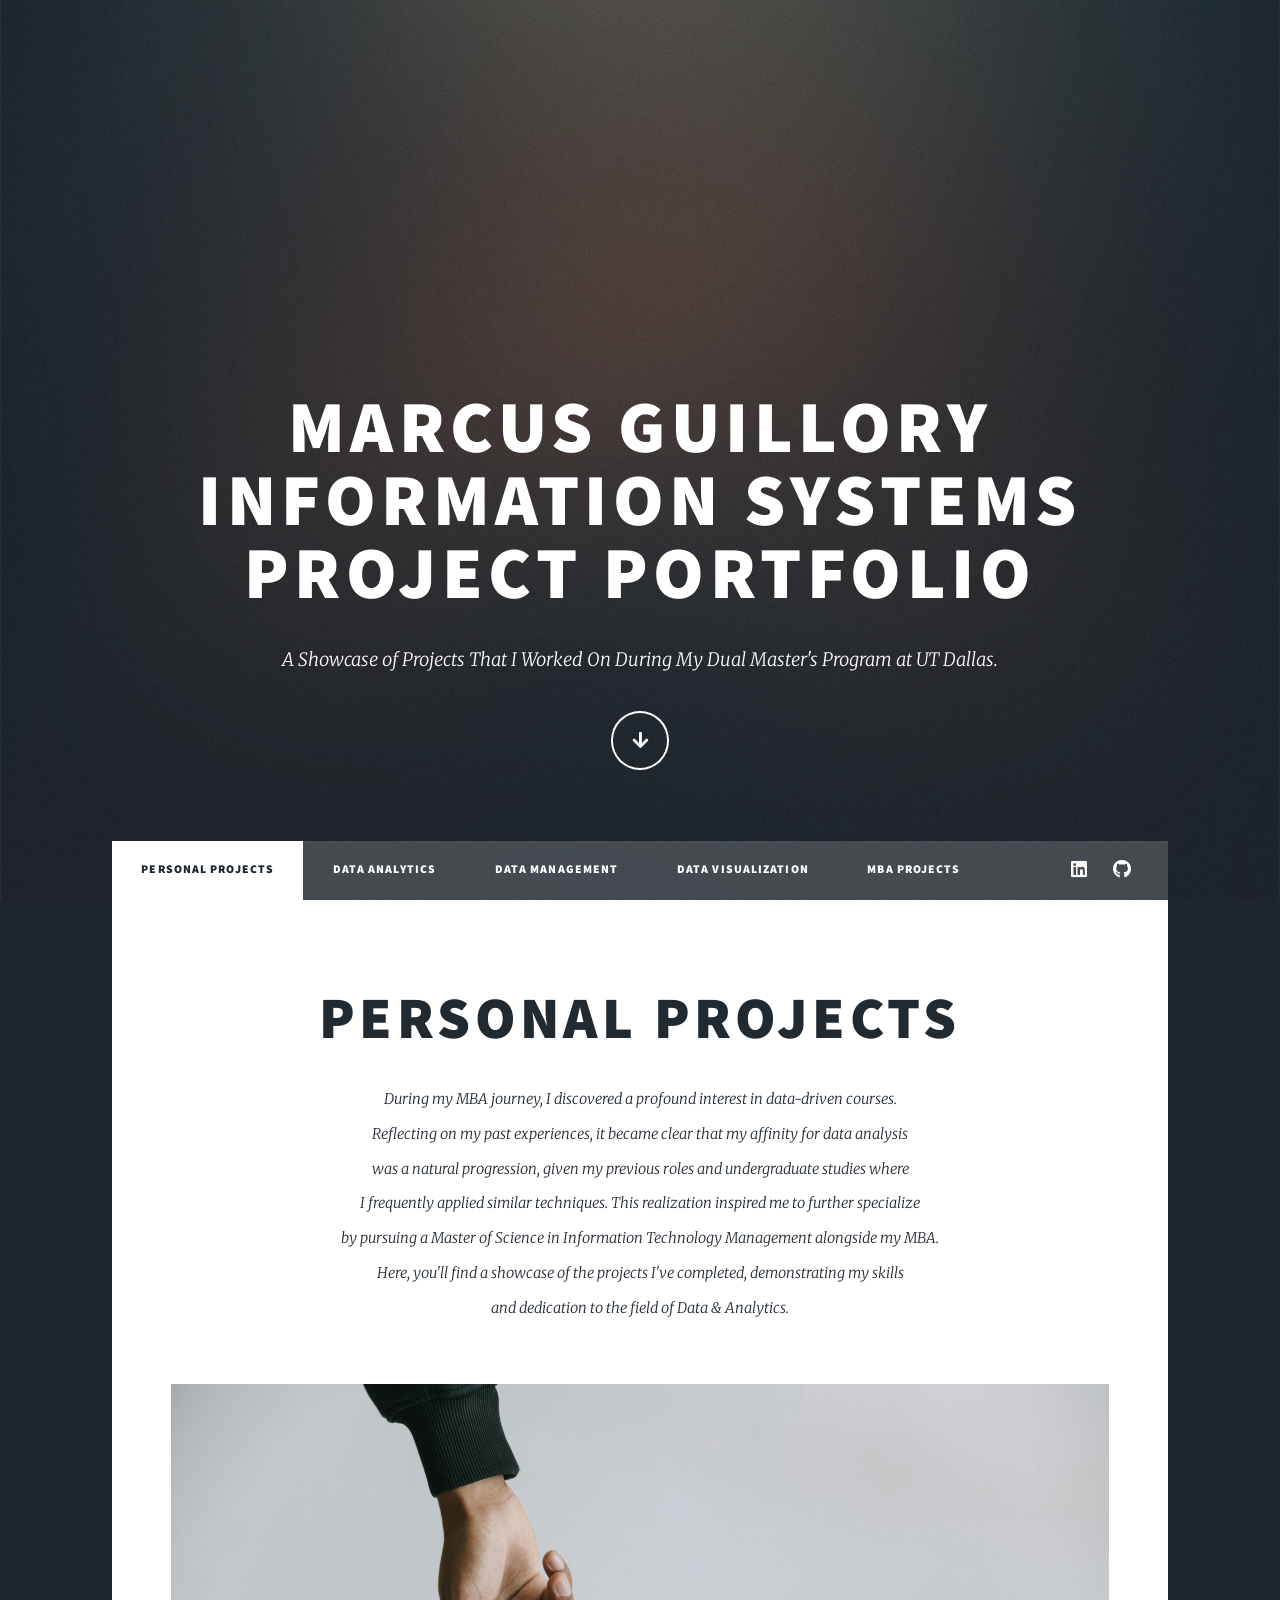
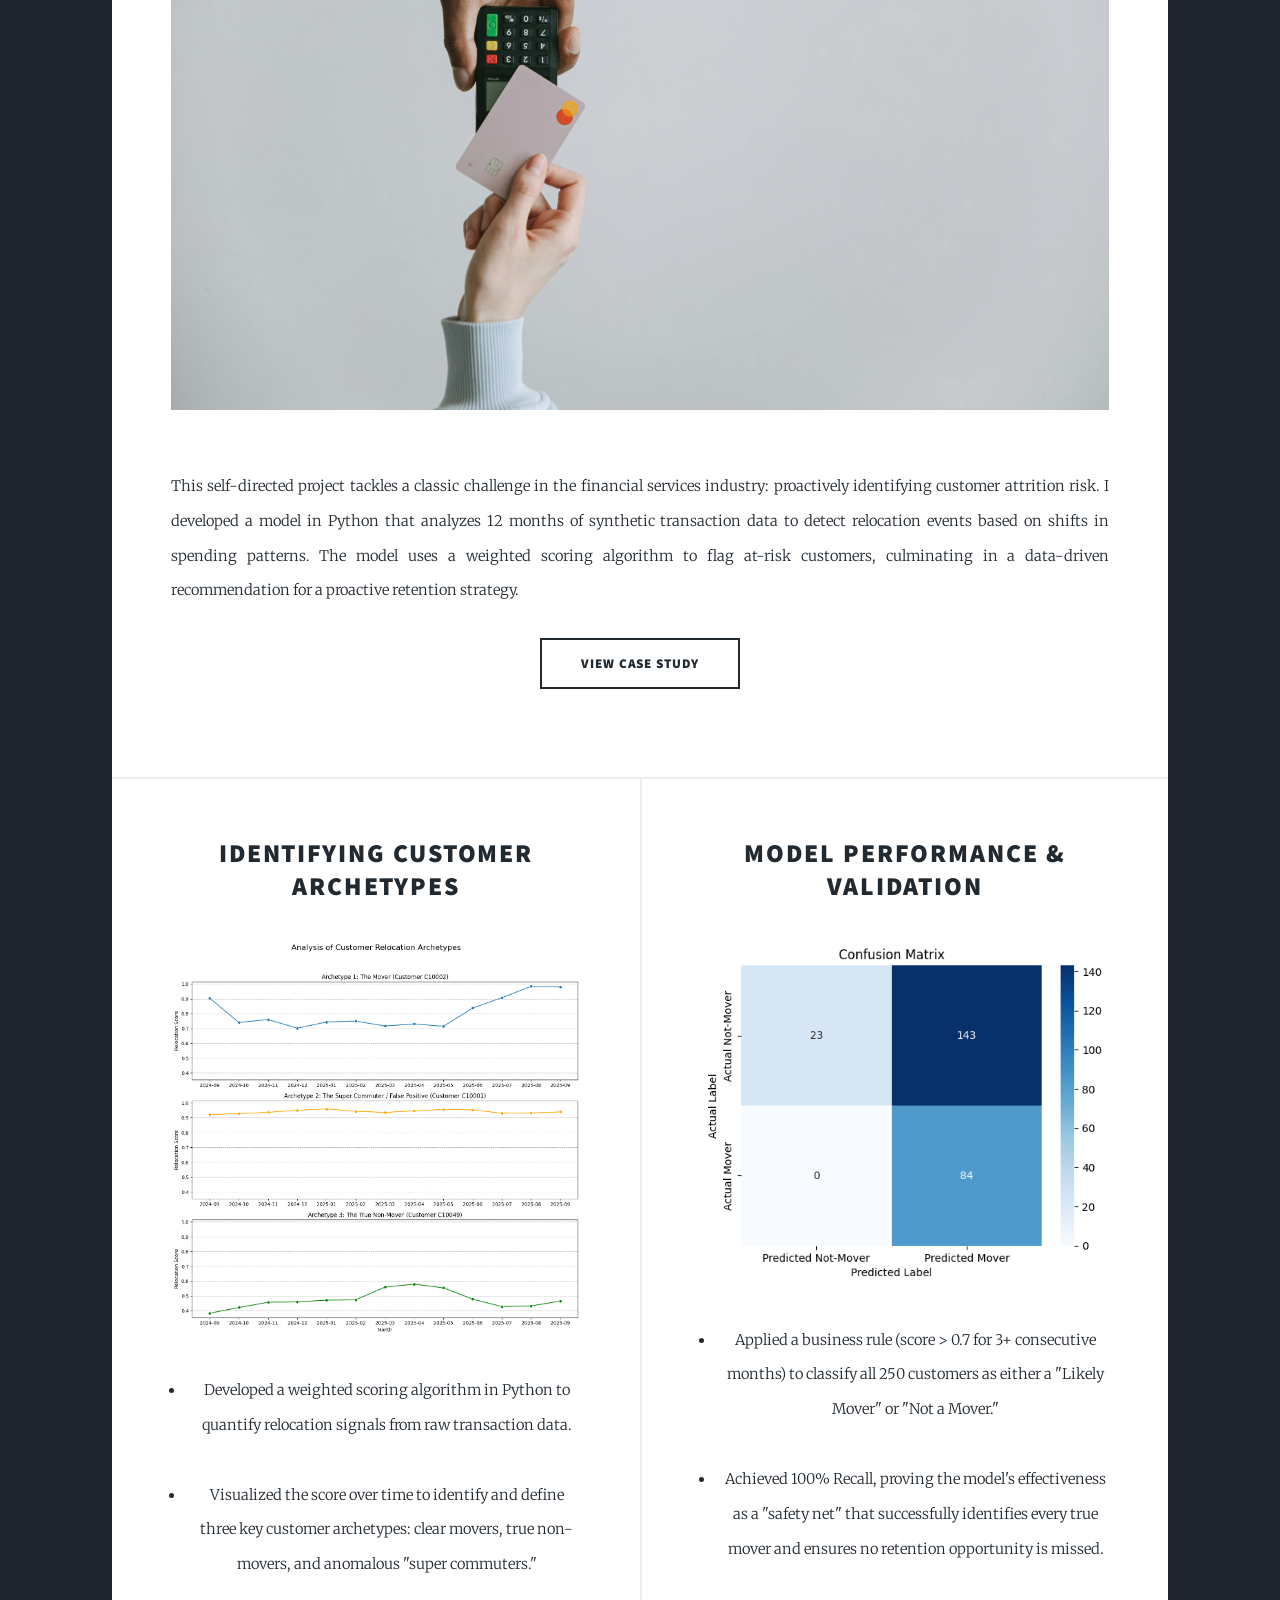
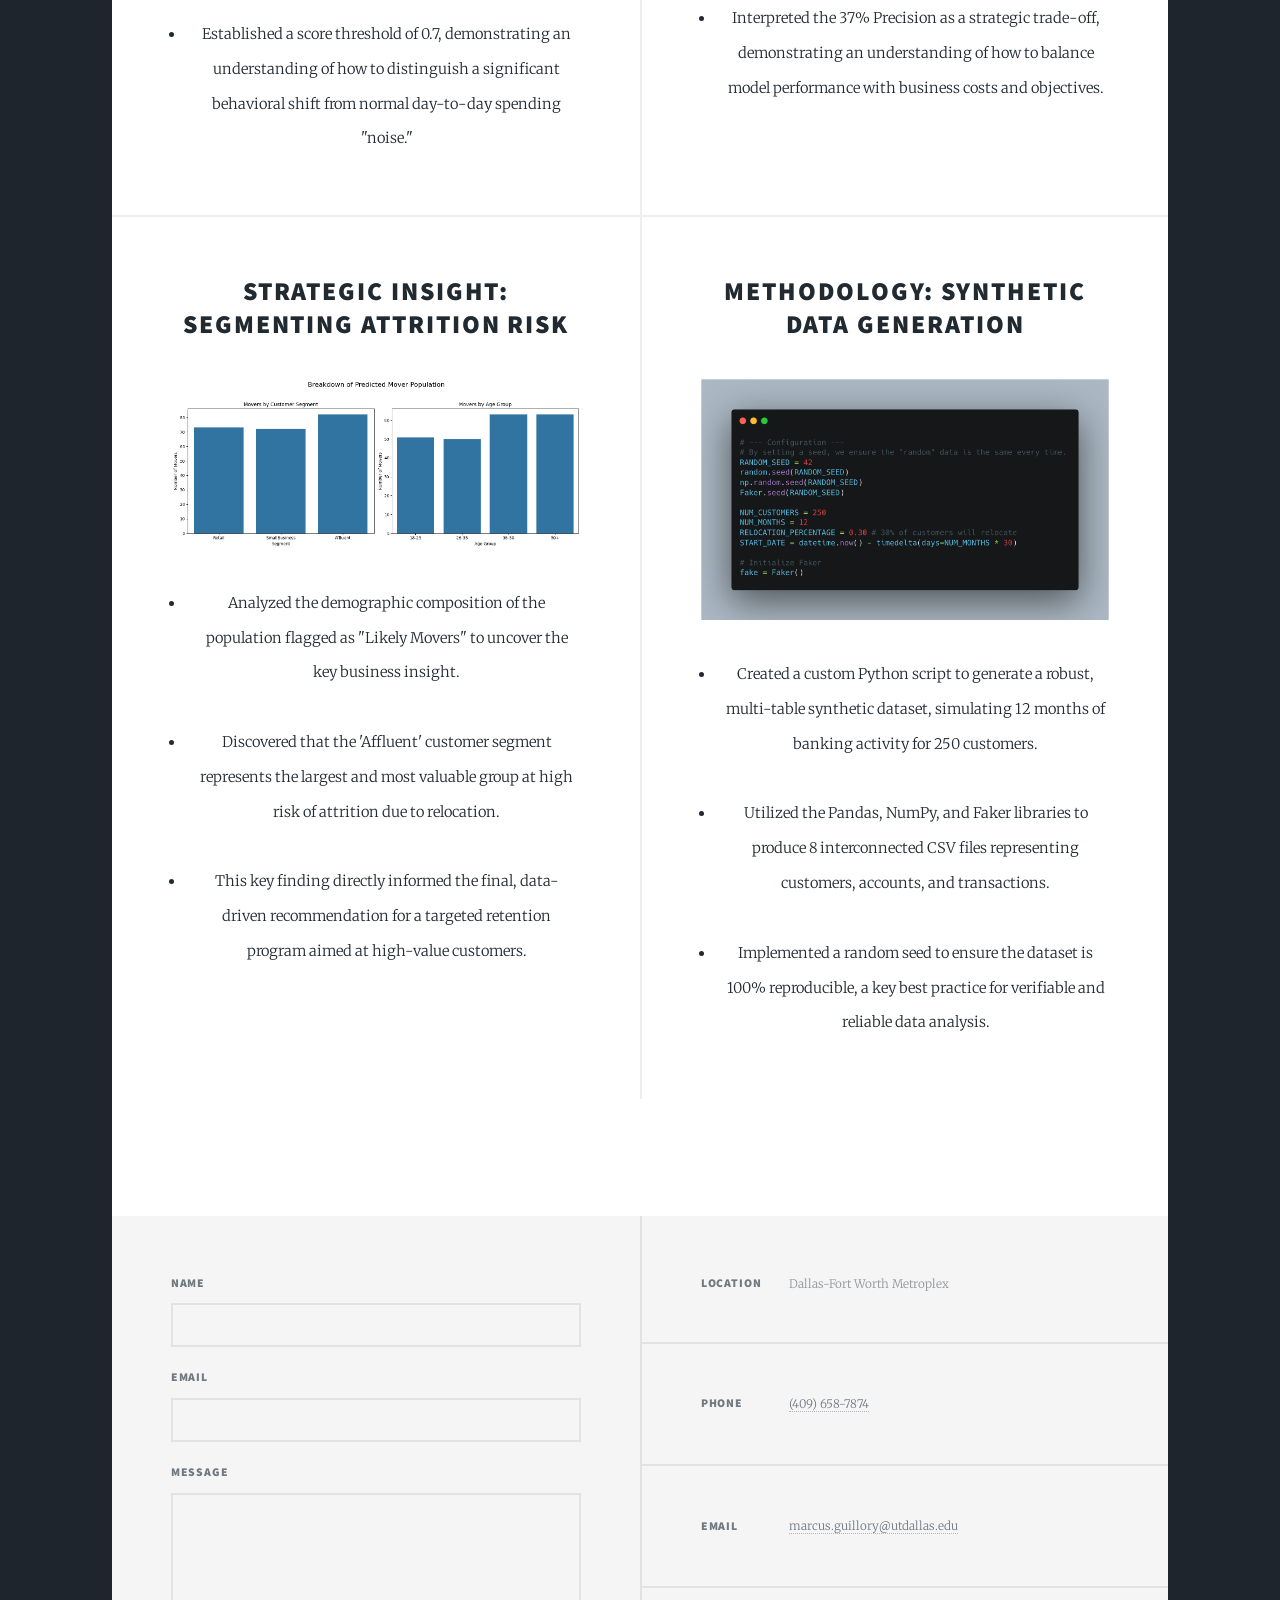
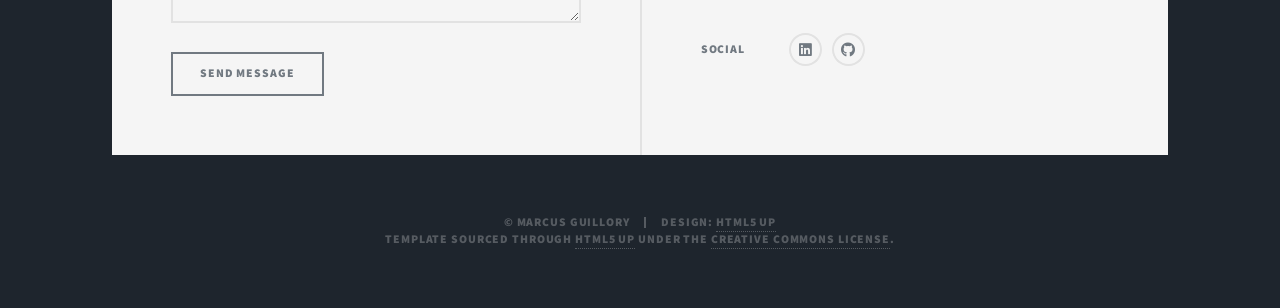
==== commit 5c8711f9: "Update index.html" ====
--- a/index.html
+++ b/index.html
@@ -131,8 +131,8 @@
 								</article>
 								<article>
 									<header>
-										<h2><a href="#">Correlation Strength<br />
-										of Daily Averages</a></h2>
+										<h2><a href="#">Methodology: Synthetic<br />
+										Data Generation</a></h2>
 									</header>
 									<a href="https://github.com/MarcusGuillory/PythonApparelProject" class="image fit"><img src="images/DataGen.png" alt="" /></a>
 									<ul>
@@ -270,3 +270,4 @@
 
 
 
+
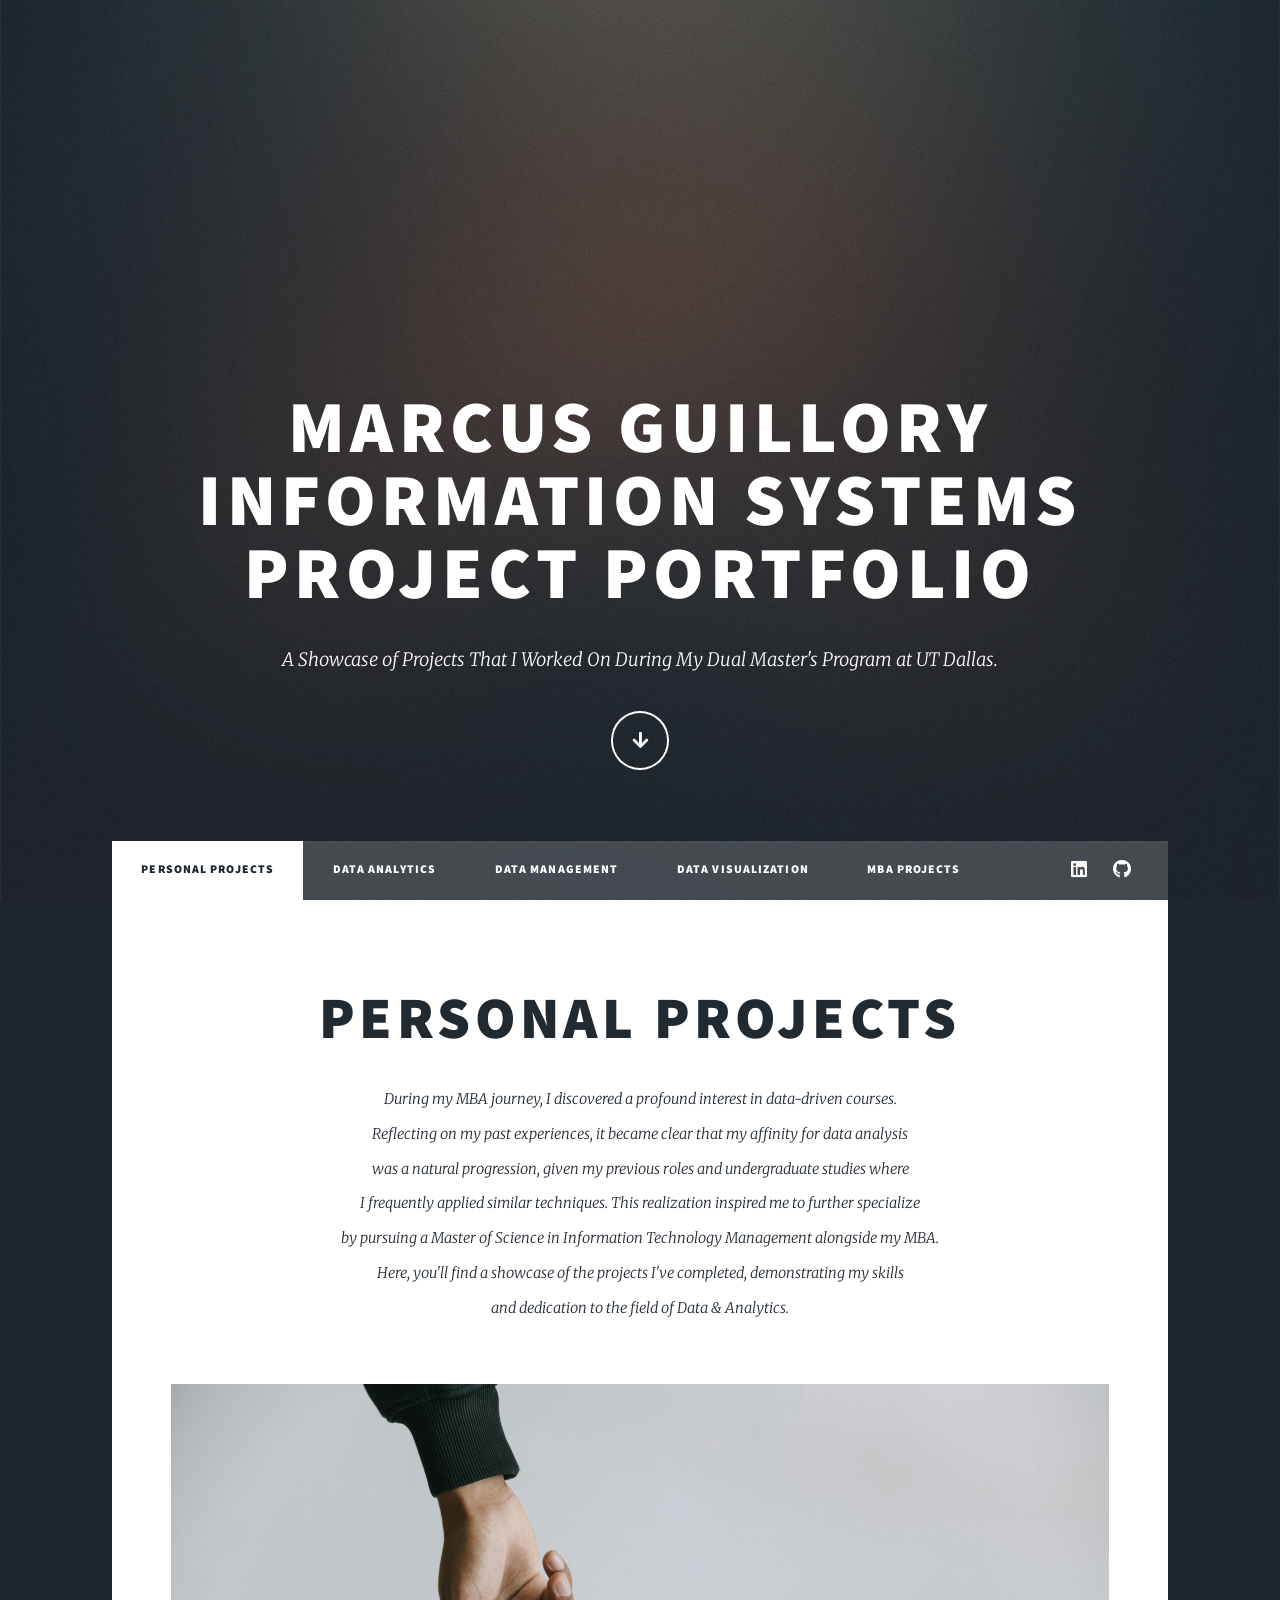
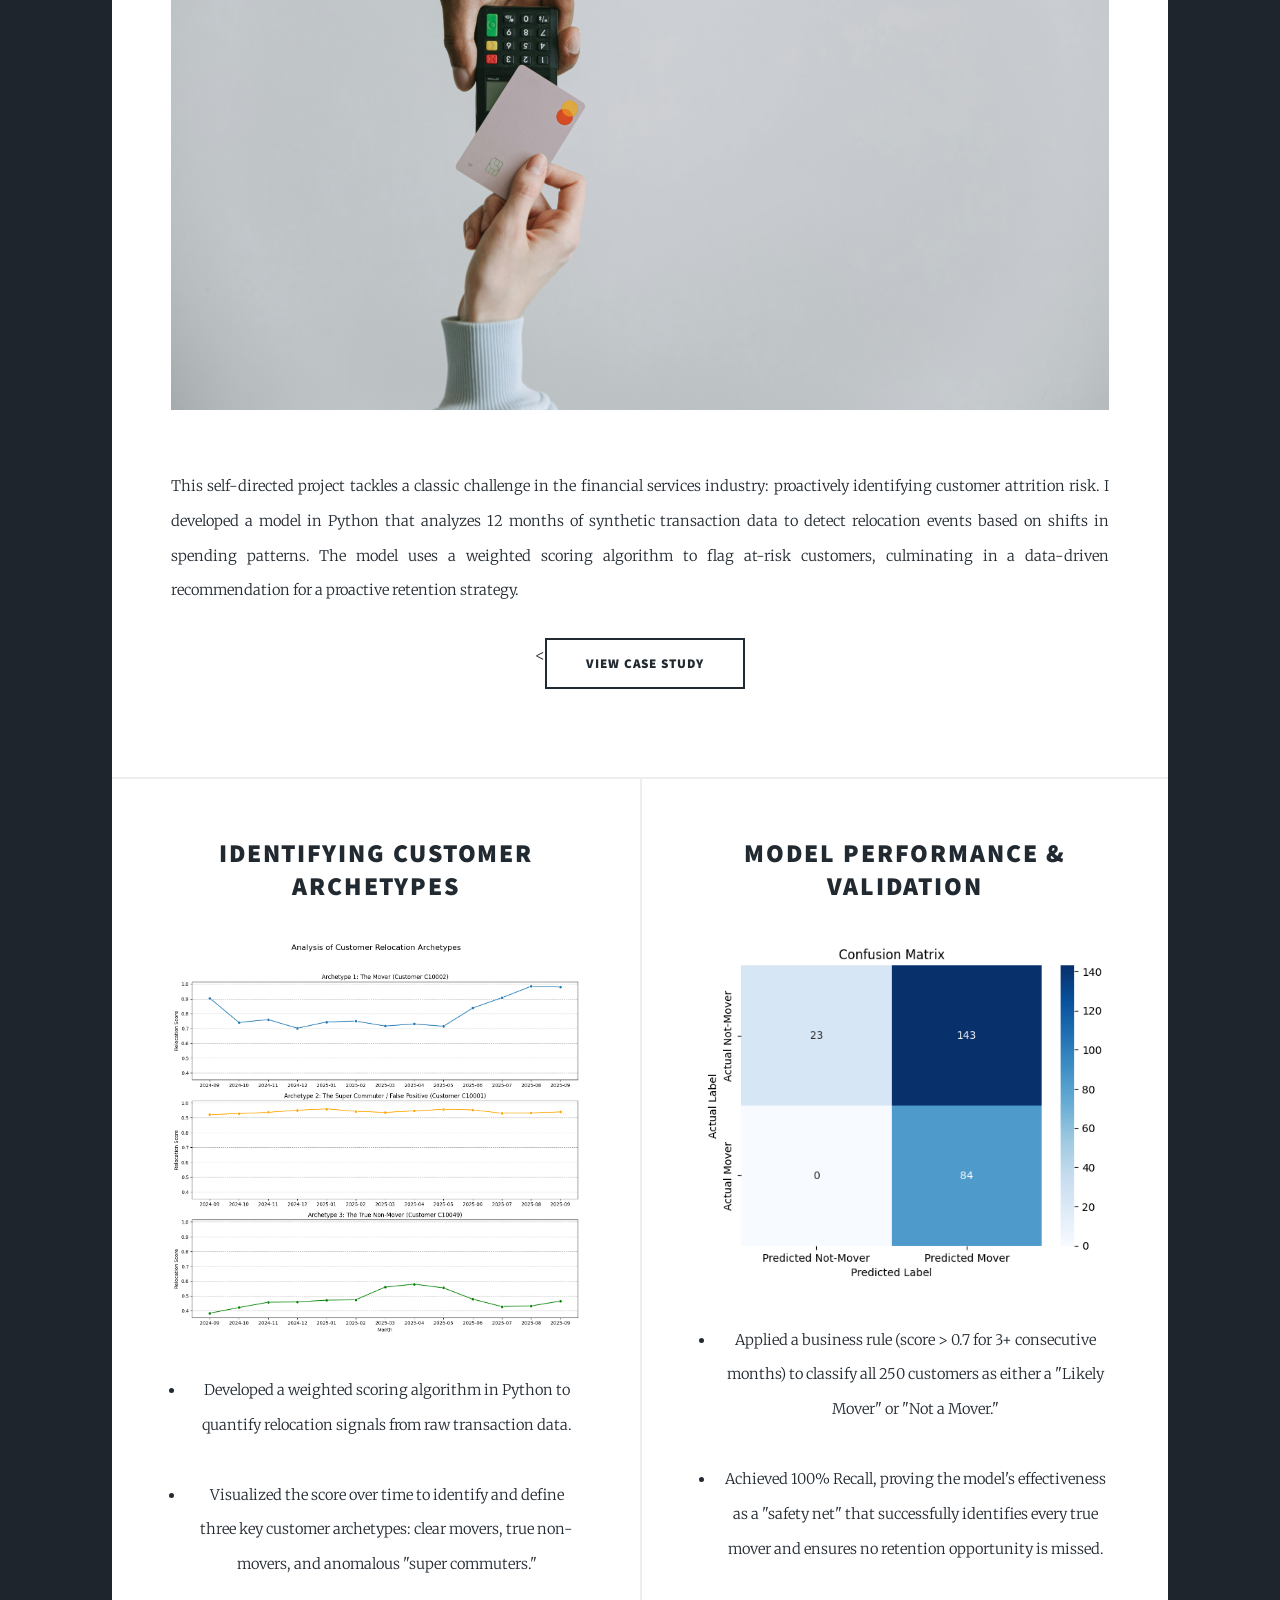
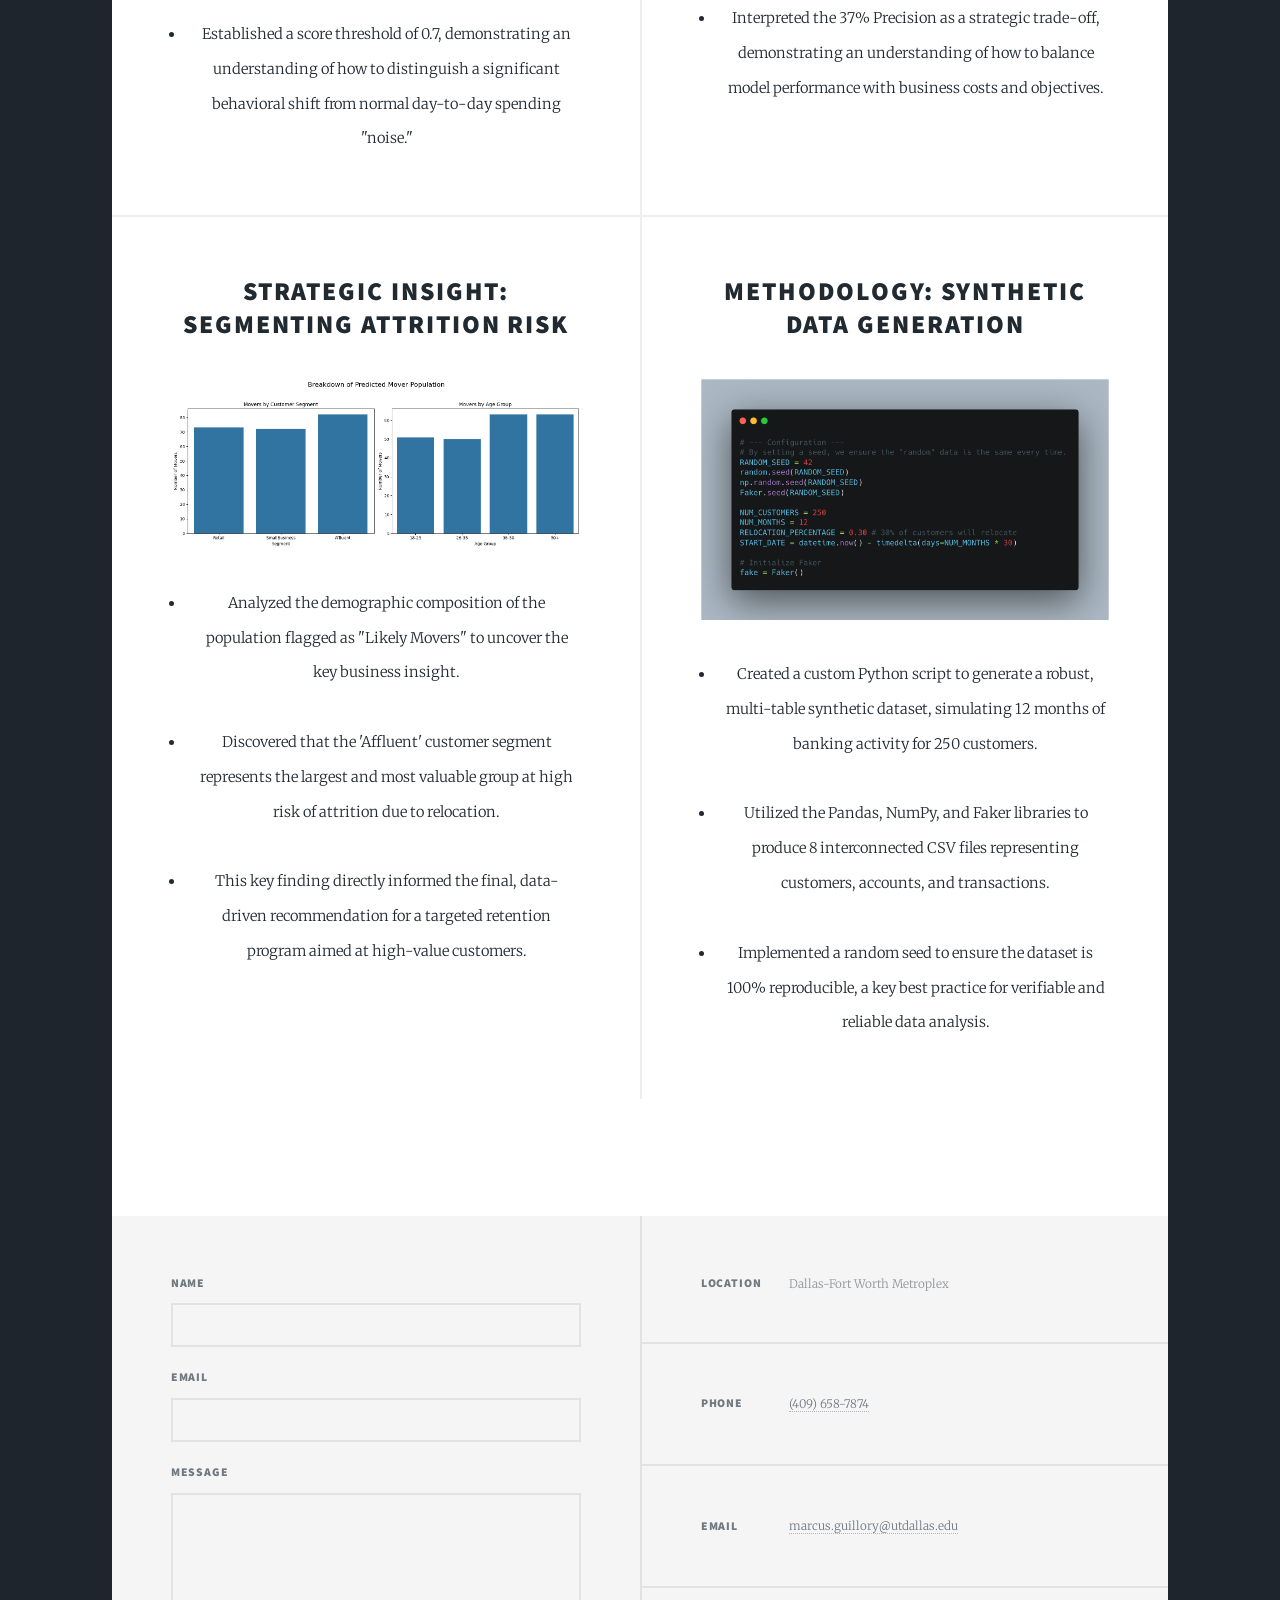
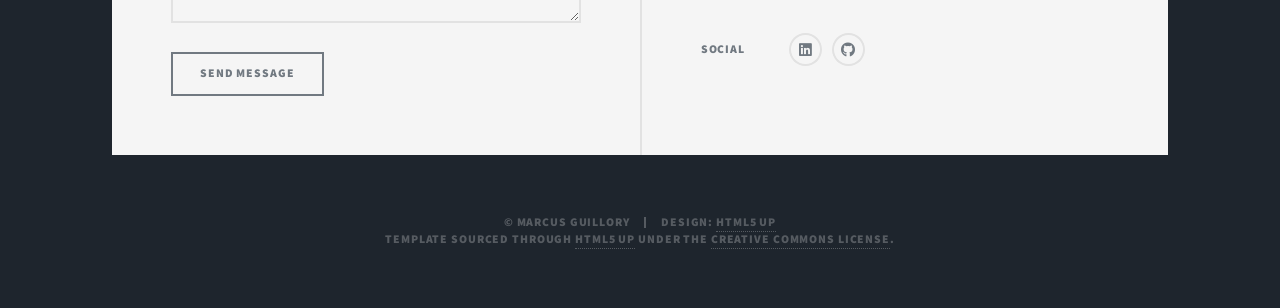
==== commit 5feda99d: "Update index.html" ====
--- a/index.html
+++ b/index.html
@@ -68,7 +68,7 @@
 								<a href="https://github.com/MarcusGuillory/PythonApparelProject" class="image main"><img src="images/Transaction.png" alt="" /></a>
 								<p>This self-directed project tackles a classic challenge in the financial services industry: proactively identifying customer attrition risk. I developed a model in Python that analyzes 12 months of synthetic transaction data to detect relocation events based on shifts in spending patterns. The model uses a weighted scoring algorithm to flag at-risk customers, culminating in a data-driven recommendation for a proactive retention strategy. </p>
 								<ul class="actions special">
-									<li><a href="https://github.com/MarcusGuillory/PythonApparelProject" class="button large">View Case Study</a></li>
+									<<li><a href="https://github.com/MarcusGuillory/" class="button large">View Case Study</a></li>
 								</ul>
 							</article>
 
@@ -78,7 +78,7 @@
 									<header>
 										<h2><a href="#">Identifying Customer Archetypes</a></h2>
 									</header>
-									<a href="https://github.com/MarcusGuillory/PythonApparelProject" class="image fit"><img src="images/CustomerArchetypes.png" alt="" /></a>
+									<a href="https://github.com/MarcusGuillory/" class="image fit"><img src="images/CustomerArchetypes.png" alt="" /></a>
 									<ul>
 										<li>Developed a weighted scoring algorithm in Python to quantify relocation signals from raw transaction data. </li>
 										<br />
@@ -96,7 +96,7 @@
 									<header>
 										<h2><a href="#">Model Performance & Validation</a></h2>
 									</header>
-									<a href="https://github.com/MarcusGuillory/PythonApparelProject" class="image fit"><img src="images/ConfusionMatrix.png" alt="" /></a>
+									<a href="https://github.com/MarcusGuillory/" class="image fit"><img src="images/ConfusionMatrix.png" alt="" /></a>
 									<ul>
 										<li>Applied a business rule (score > 0.7 for 3+ consecutive months) to classify all 250 customers as either a "Likely Mover" or "Not a Mover."</li>
 										<br />
@@ -115,7 +115,7 @@
 										<h2><a href="#">Strategic Insight:<br />
 										Segmenting Attrition Risk</a></h2>
 									</header>
-									<a href="https://github.com/MarcusGuillory/PythonApparelProject" class="image fit"><img src="images/SegmentAttrition.png" alt="" /></a>
+									<a href="https://github.com/MarcusGuillory/" class="image fit"><img src="images/SegmentAttrition.png" alt="" /></a>
 									<ul>
 										<li>Analyzed the demographic composition of the population flagged as "Likely Movers" to uncover the key business insight.</li>
 										<br />
@@ -134,7 +134,7 @@
 										<h2><a href="#">Methodology: Synthetic<br />
 										Data Generation</a></h2>
 									</header>
-									<a href="https://github.com/MarcusGuillory/PythonApparelProject" class="image fit"><img src="images/DataGen.png" alt="" /></a>
+									<a href="https://github.com/MarcusGuillory/" class="image fit"><img src="images/DataGen.png" alt="" /></a>
 									<ul>
 										<li>Created a custom Python script to generate a robust, multi-table synthetic dataset, simulating 12 months of banking activity for 250 customers.</li>
 										<br />
@@ -271,3 +271,4 @@
 
 
 
+
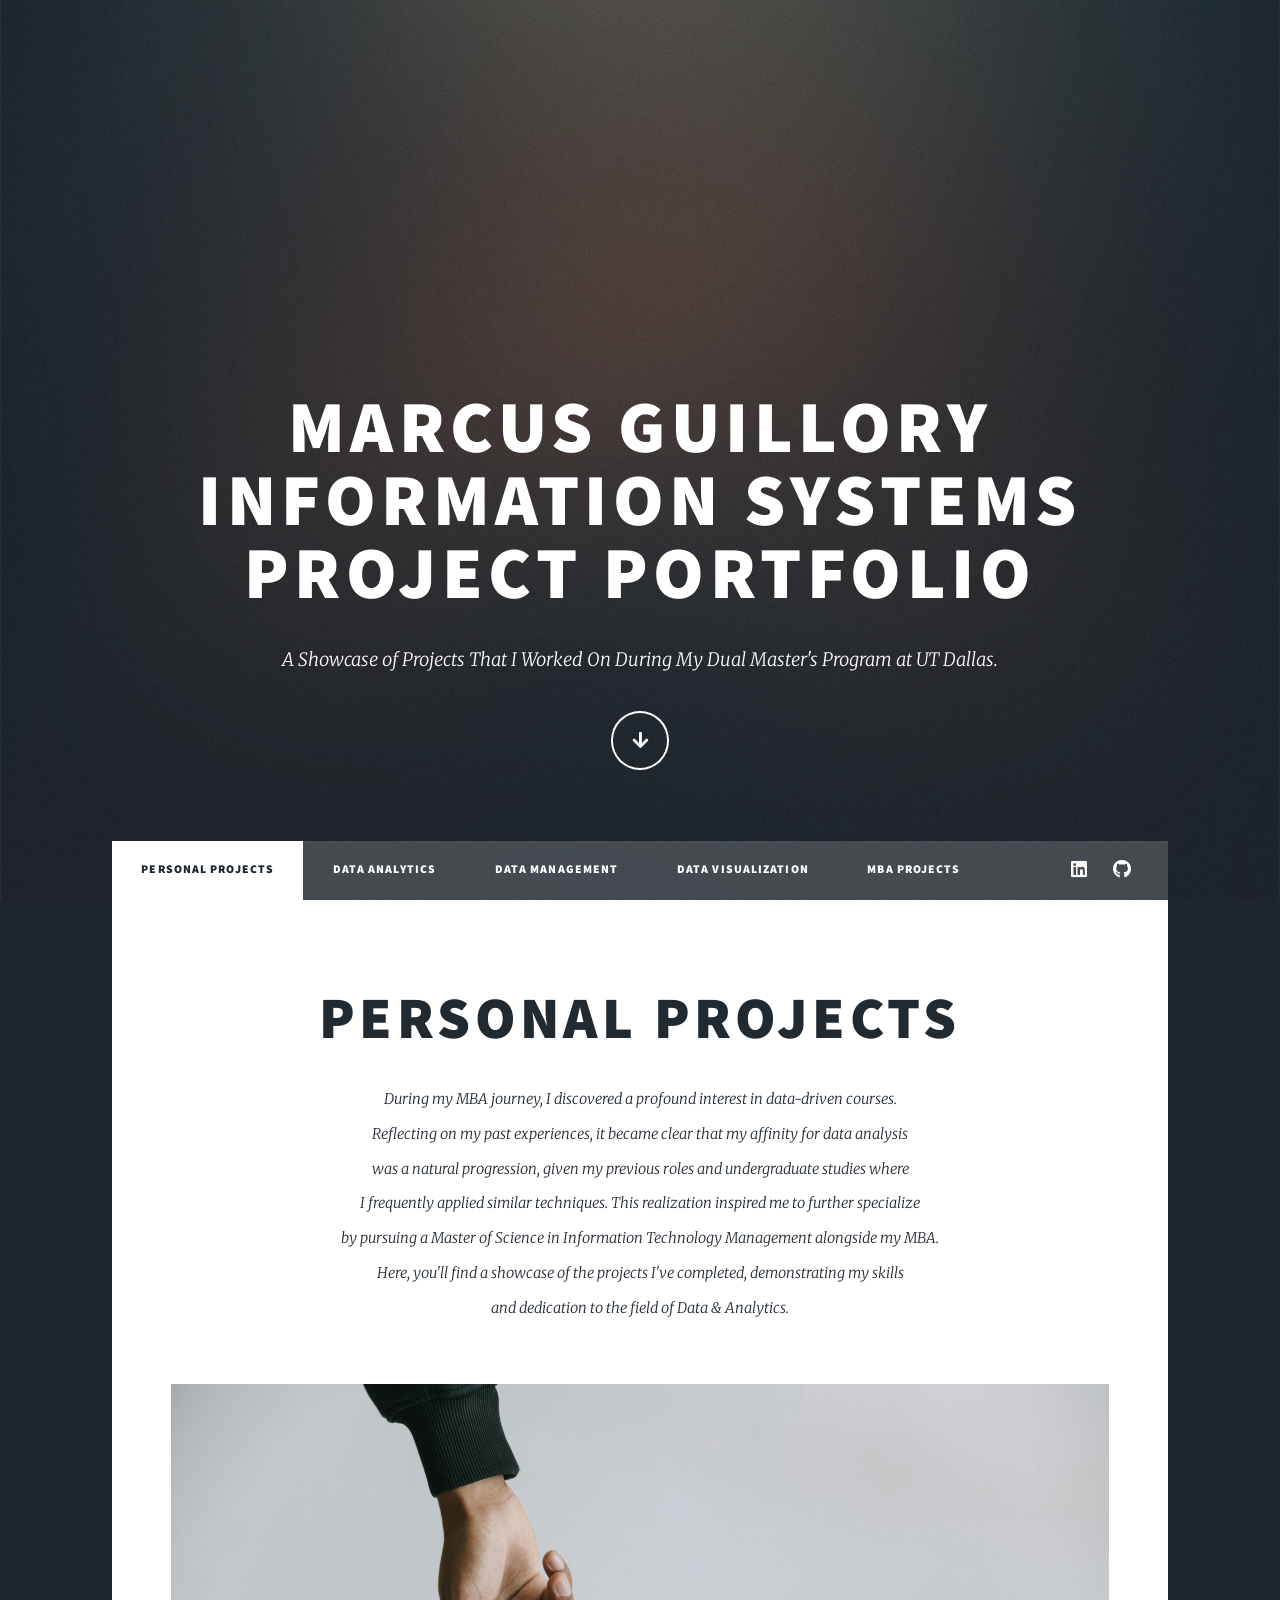
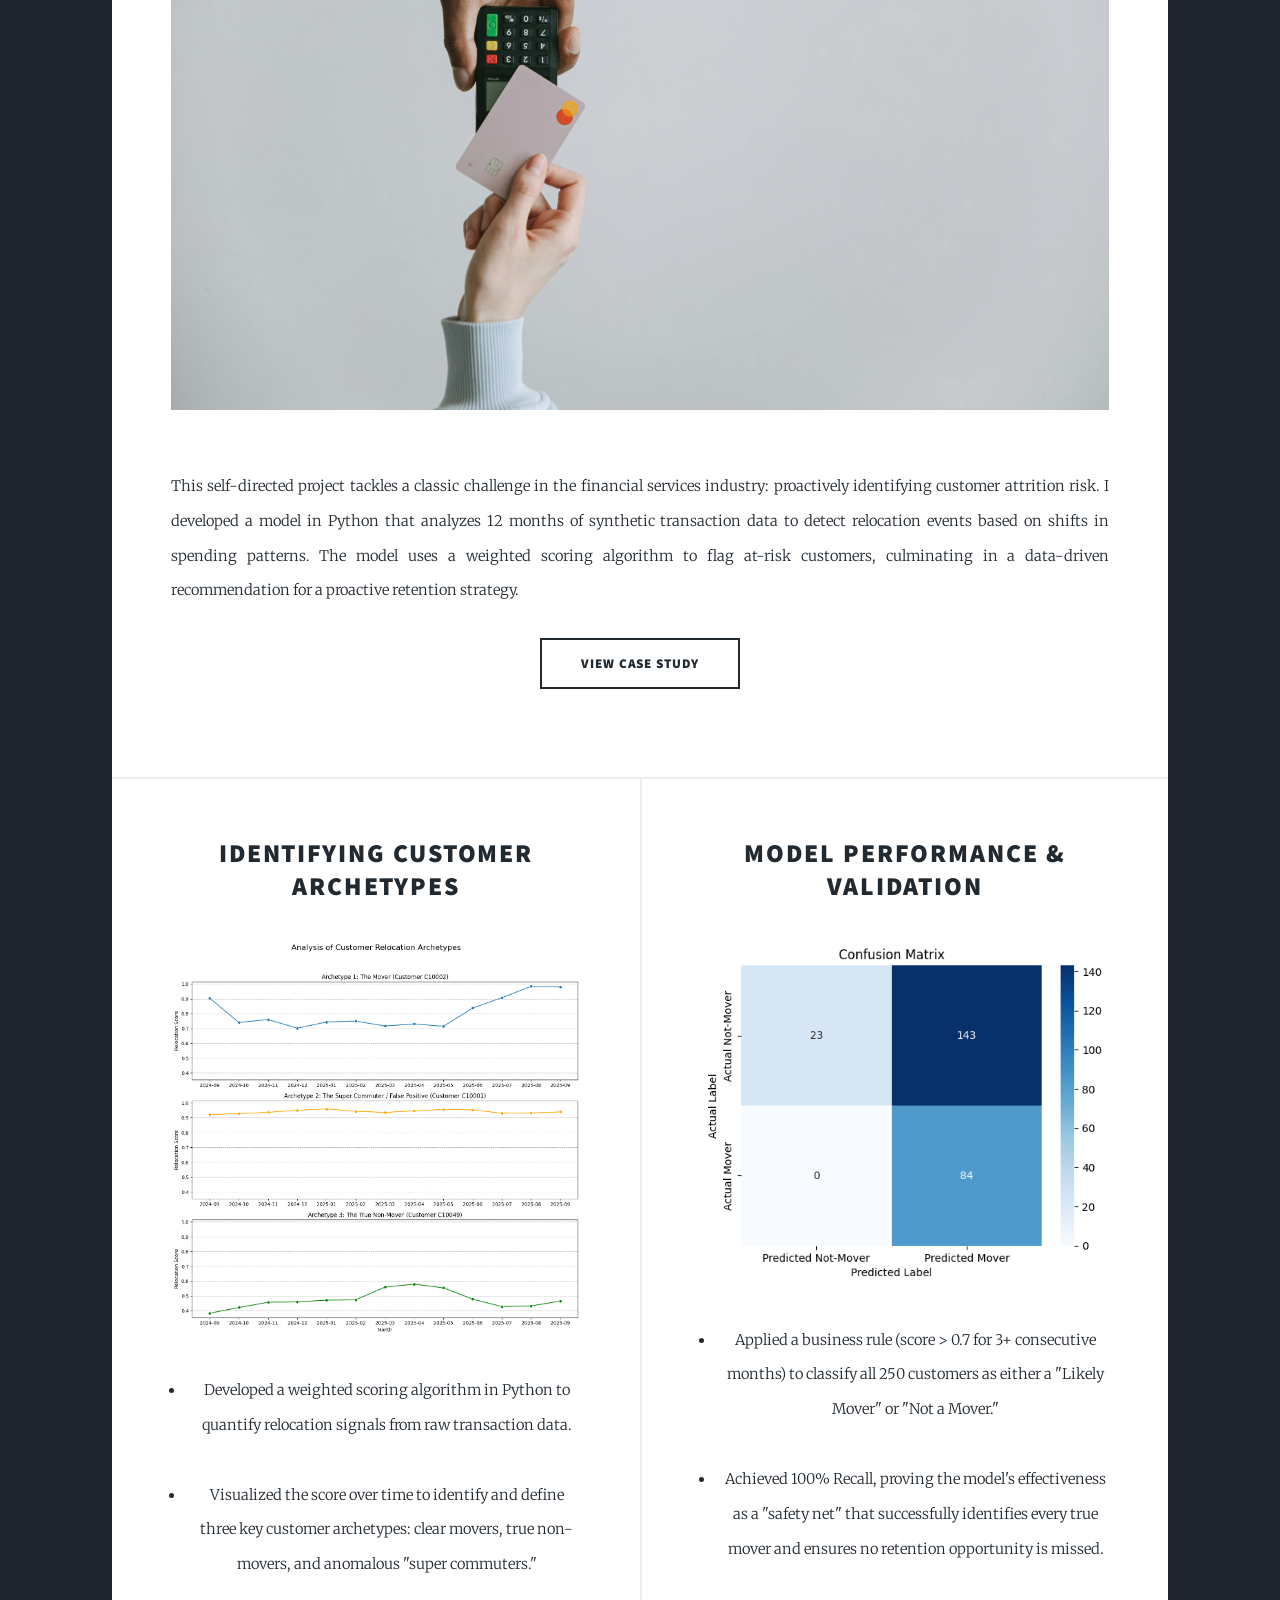
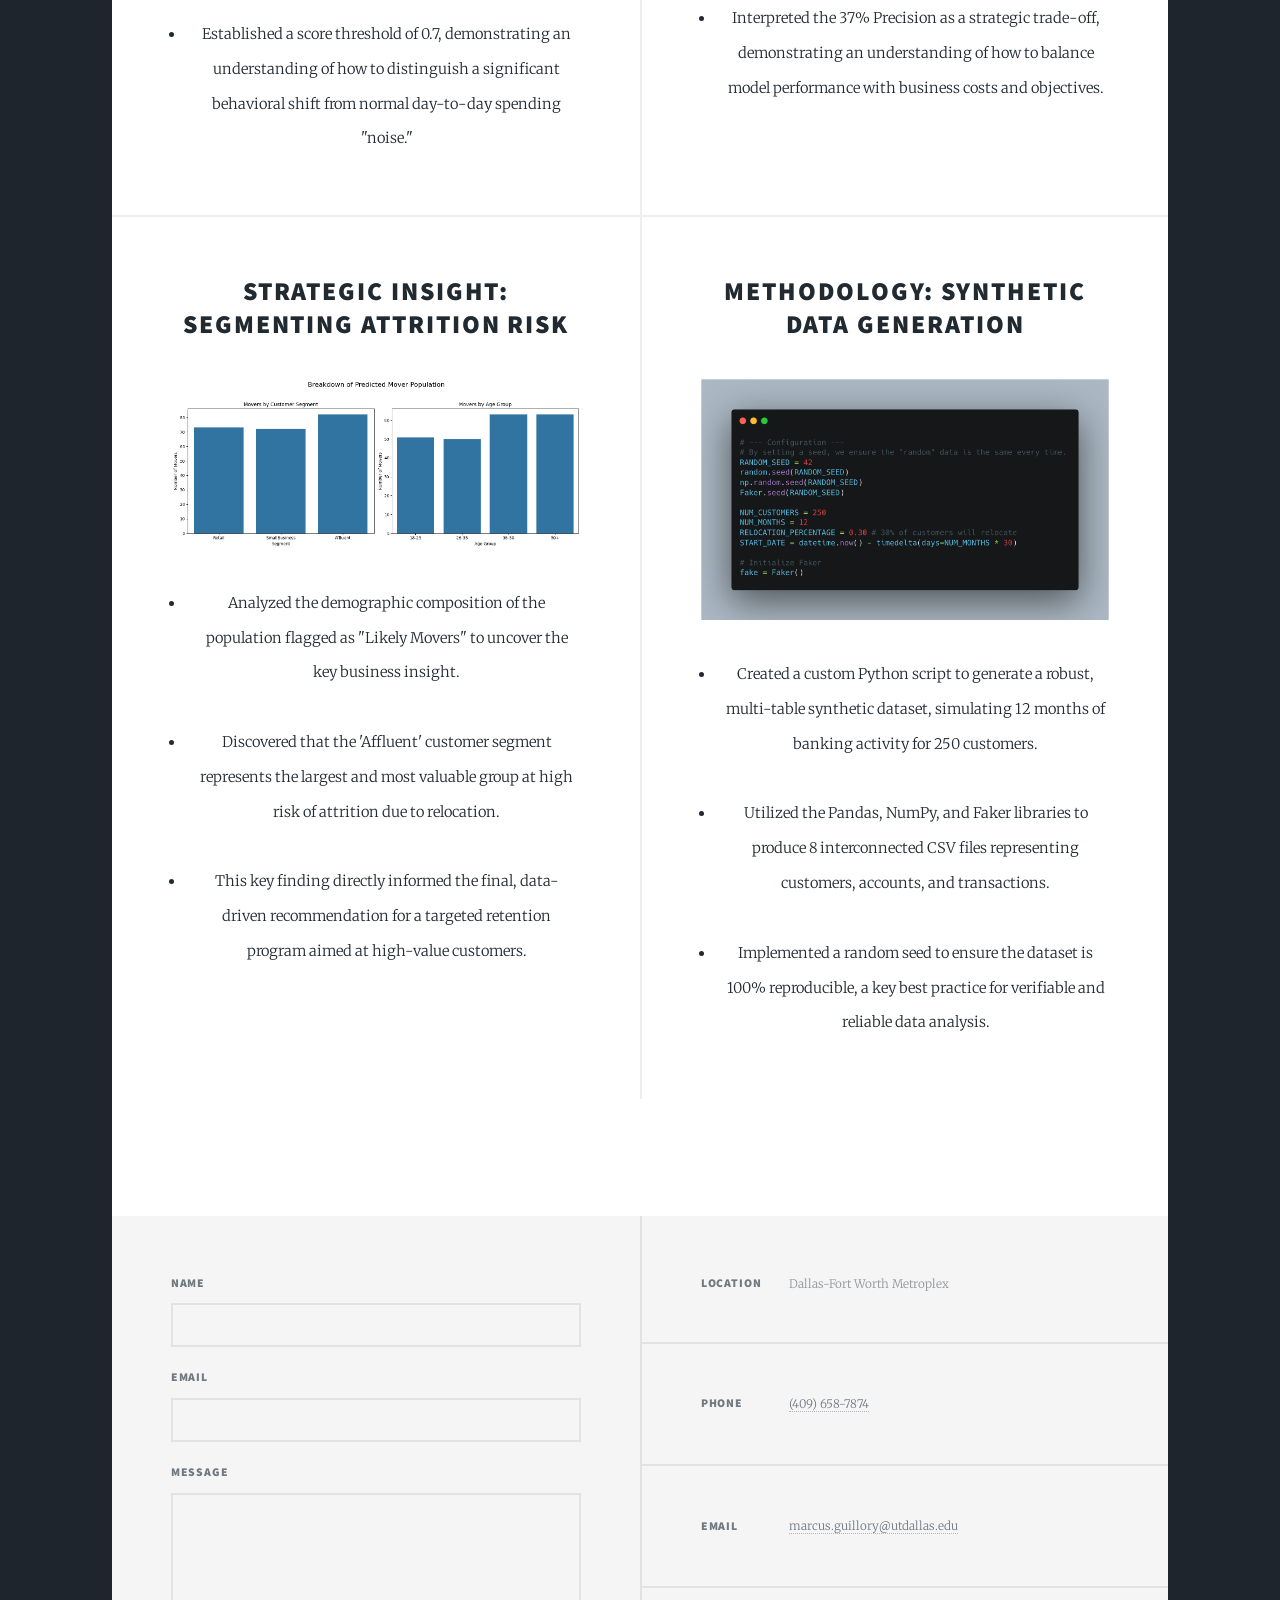
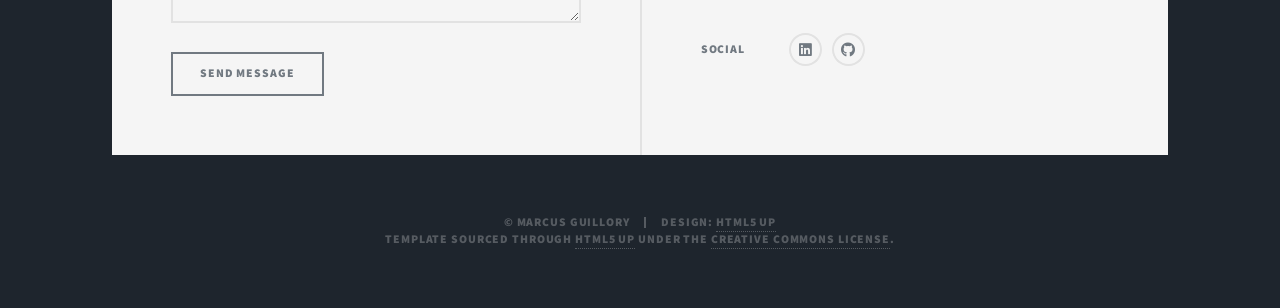
==== commit e4396d4d: "Update index.html" ====
--- a/index.html
+++ b/index.html
@@ -68,7 +68,7 @@
 								<a href="https://github.com/MarcusGuillory/PythonApparelProject" class="image main"><img src="images/Transaction.png" alt="" /></a>
 								<p>This self-directed project tackles a classic challenge in the financial services industry: proactively identifying customer attrition risk. I developed a model in Python that analyzes 12 months of synthetic transaction data to detect relocation events based on shifts in spending patterns. The model uses a weighted scoring algorithm to flag at-risk customers, culminating in a data-driven recommendation for a proactive retention strategy. </p>
 								<ul class="actions special">
-									<<li><a href="https://github.com/MarcusGuillory/" class="button large">View Case Study</a></li>
+									<li><a href="https://github.com/MarcusGuillory/" class="button large">View Case Study</a></li>
 								</ul>
 							</article>
 
@@ -272,3 +272,4 @@
 
 
 
+
